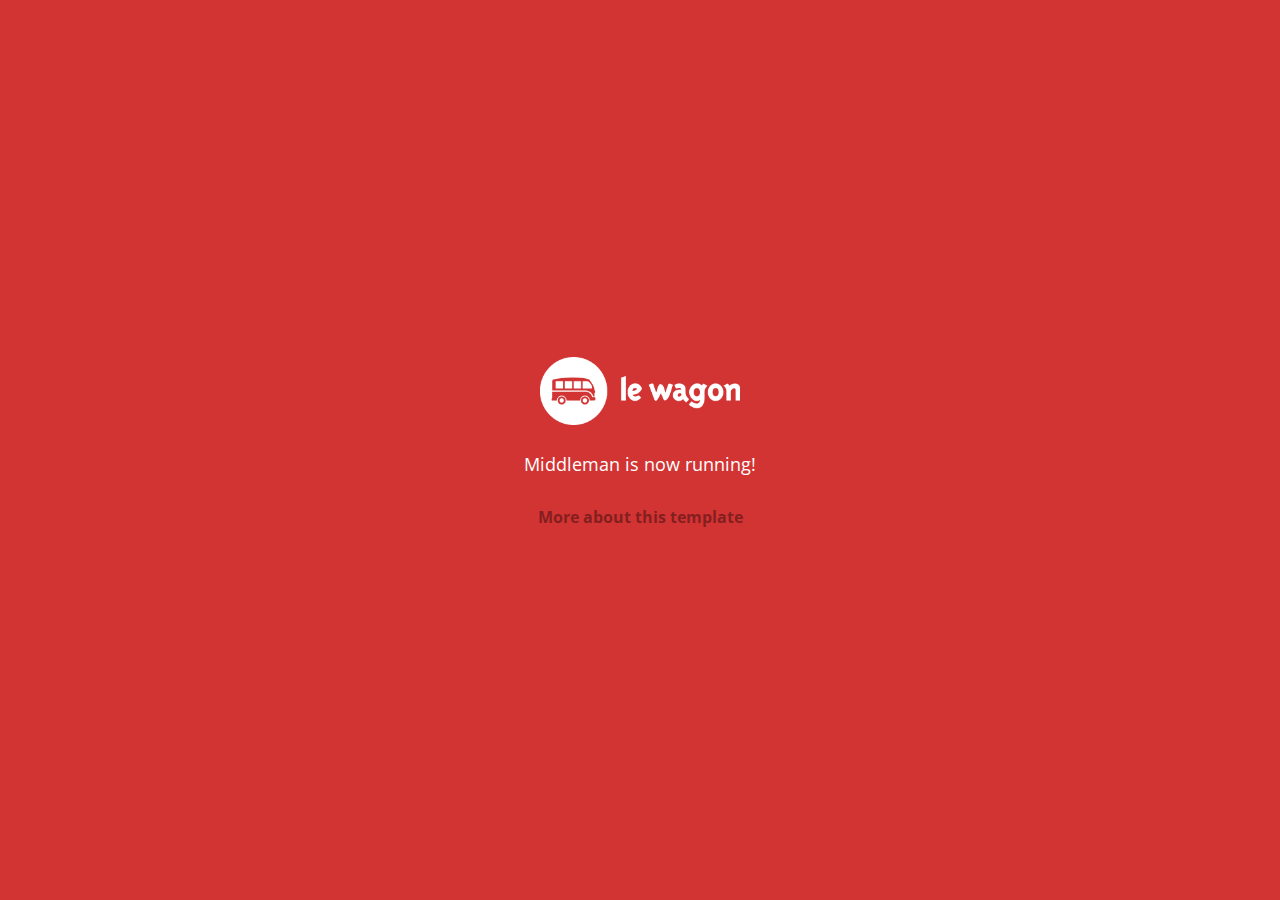
==== index.html @ cb208d18 "Automated commit at 2017-11-13 10:28:38 UTC by middleman-deploy 2.0.0-alpha" ====
<!doctype html>
<html>
  <head>
    <meta charset="utf-8">
    <meta http-equiv="x-ua-compatible" content="ie=edge">
    <meta name="viewport"
          content="width=device-width, initial-scale=1, shrink-to-fit=no">
    <!-- Use the title from a page's frontmatter if it has one -->
    <title>Le Wagon - Middleman</title>
    <link href="stylesheets/application-3c48b980.css" rel="stylesheet" />
    <script src="javascripts/application-93de88c9.js"></script>
    <link href="images/favicon-f15af148.png" rel="icon" type="image/png" />
  </head>
  <body>
    <div id="home">
  <div class="home-content">
    <img src="images/logo-acc9c0ec.png" width="200" alt="Logo" />
    <p>
      Middleman is now running!
    </p>
    <p class="about">
      <a href="about.html">More about this template</a>
    </p>
  </div>
</div>

  </body>
</html>
---- stylesheets/application-3c48b980.css ----
@import url("https://fonts.googleapis.com/css?family=Open+Sans:400,300,700|Raleway:400,100,300,700,500");/*!
 * Bootstrap v3.3.7 (http://getbootstrap.com)
 * Copyright 2011-2016 Twitter, Inc.
 * Licensed under MIT (https://github.com/twbs/bootstrap/blob/master/LICENSE)
 *//*! normalize.css v3.0.3 | MIT License | github.com/necolas/normalize.css */html{font-family:sans-serif;-ms-text-size-adjust:100%;-webkit-text-size-adjust:100%}body{margin:0}article,aside,details,figcaption,figure,footer,header,hgroup,main,menu,nav,section,summary{display:block}audio,canvas,progress,video{display:inline-block;vertical-align:baseline}audio:not([controls]){display:none;height:0}[hidden],template{display:none}a{background-color:transparent}a:active,a:hover{outline:0}abbr[title]{border-bottom:1px dotted}b,strong{font-weight:bold}dfn{font-style:italic}h1{font-size:2em;margin:0.67em 0}mark{background:#ff0;color:#000}small{font-size:80%}sub,sup{font-size:75%;line-height:0;position:relative;vertical-align:baseline}sup{top:-0.5em}sub{bottom:-0.25em}img{border:0}svg:not(:root){overflow:hidden}figure{margin:1em 40px}hr{-webkit-box-sizing:content-box;box-sizing:content-box;height:0}pre{overflow:auto}code,kbd,pre,samp{font-family:monospace, monospace;font-size:1em}button,input,optgroup,select,textarea{color:inherit;font:inherit;margin:0}button{overflow:visible}button,select{text-transform:none}button,html input[type="button"],input[type="reset"],input[type="submit"]{-webkit-appearance:button;cursor:pointer}button[disabled],html input[disabled]{cursor:default}button::-moz-focus-inner,input::-moz-focus-inner{border:0;padding:0}input{line-height:normal}input[type="checkbox"],input[type="radio"]{-webkit-box-sizing:border-box;box-sizing:border-box;padding:0}input[type="number"]::-webkit-inner-spin-button,input[type="number"]::-webkit-outer-spin-button{height:auto}input[type="search"]{-webkit-appearance:textfield;-webkit-box-sizing:content-box;box-sizing:content-box}input[type="search"]::-webkit-search-cancel-button,input[type="search"]::-webkit-search-decoration{-webkit-appearance:none}fieldset{border:1px solid #c0c0c0;margin:0 2px;padding:0.35em 0.625em 0.75em}legend{border:0;padding:0}textarea{overflow:auto}optgroup{font-weight:bold}table{border-collapse:collapse;border-spacing:0}td,th{padding:0}/*! Source: https://github.com/h5bp/html5-boilerplate/blob/master/src/css/main.css */@media print{*,*:before,*:after{background:transparent !important;color:#000 !important;-webkit-box-shadow:none !important;box-shadow:none !important;text-shadow:none !important}a,a:visited{text-decoration:underline}a[href]:after{content:" (" attr(href) ")"}abbr[title]:after{content:" (" attr(title) ")"}a[href^="#"]:after,a[href^="javascript:"]:after{content:""}pre,blockquote{border:1px solid #999;page-break-inside:avoid}thead{display:table-header-group}tr,img{page-break-inside:avoid}img{max-width:100% !important}p,h2,h3{orphans:3;widows:3}h2,h3{page-break-after:avoid}.navbar{display:none}.btn>.caret,.dropup>.btn>.caret{border-top-color:#000 !important}.label{border:1px solid #000}.table{border-collapse:collapse !important}.table td,.table th{background-color:#fff !important}.table-bordered th,.table-bordered td{border:1px solid #ddd !important}}@font-face{font-family:'Glyphicons Halflings';src:url("../assets/bootstrap/glyphicons-halflings-regular-86b6f62b.eot");src:url("../assets/bootstrap/glyphicons-halflings-regular-86b6f62b.eot?#iefix") format("embedded-opentype"),url("../assets/bootstrap/glyphicons-halflings-regular-ca35b697.woff2") format("woff2"),url("../assets/bootstrap/glyphicons-halflings-regular-278e49a8.woff") format("woff"),url("../assets/bootstrap/glyphicons-halflings-regular-44bc1850.ttf") format("truetype"),url("../assets/bootstrap/glyphicons-halflings-regular-de51a849.svg#glyphicons_halflingsregular") format("svg")}.glyphicon{position:relative;top:1px;display:inline-block;font-family:'Glyphicons Halflings';font-style:normal;font-weight:normal;line-height:1;-webkit-font-smoothing:antialiased;-moz-osx-font-smoothing:grayscale}.glyphicon-asterisk:before{content:"\002a"}.glyphicon-plus:before{content:"\002b"}.glyphicon-euro:before,.glyphicon-eur:before{content:"\20ac"}.glyphicon-minus:before{content:"\2212"}.glyphicon-cloud:before{content:"\2601"}.glyphicon-envelope:before{content:"\2709"}.glyphicon-pencil:before{content:"\270f"}.glyphicon-glass:before{content:"\e001"}.glyphicon-music:before{content:"\e002"}.glyphicon-search:before{content:"\e003"}.glyphicon-heart:before{content:"\e005"}.glyphicon-star:before{content:"\e006"}.glyphicon-star-empty:before{content:"\e007"}.glyphicon-user:before{content:"\e008"}.glyphicon-film:before{content:"\e009"}.glyphicon-th-large:before{content:"\e010"}.glyphicon-th:before{content:"\e011"}.glyphicon-th-list:before{content:"\e012"}.glyphicon-ok:before{content:"\e013"}.glyphicon-remove:before{content:"\e014"}.glyphicon-zoom-in:before{content:"\e015"}.glyphicon-zoom-out:before{content:"\e016"}.glyphicon-off:before{content:"\e017"}.glyphicon-signal:before{content:"\e018"}.glyphicon-cog:before{content:"\e019"}.glyphicon-trash:before{content:"\e020"}.glyphicon-home:before{content:"\e021"}.glyphicon-file:before{content:"\e022"}.glyphicon-time:before{content:"\e023"}.glyphicon-road:before{content:"\e024"}.glyphicon-download-alt:before{content:"\e025"}.glyphicon-download:before{content:"\e026"}.glyphicon-upload:before{content:"\e027"}.glyphicon-inbox:before{content:"\e028"}.glyphicon-play-circle:before{content:"\e029"}.glyphicon-repeat:before{content:"\e030"}.glyphicon-refresh:before{content:"\e031"}.glyphicon-list-alt:before{content:"\e032"}.glyphicon-lock:before{content:"\e033"}.glyphicon-flag:before{content:"\e034"}.glyphicon-headphones:before{content:"\e035"}.glyphicon-volume-off:before{content:"\e036"}.glyphicon-volume-down:before{content:"\e037"}.glyphicon-volume-up:before{content:"\e038"}.glyphicon-qrcode:before{content:"\e039"}.glyphicon-barcode:before{content:"\e040"}.glyphicon-tag:before{content:"\e041"}.glyphicon-tags:before{content:"\e042"}.glyphicon-book:before{content:"\e043"}.glyphicon-bookmark:before{content:"\e044"}.glyphicon-print:before{content:"\e045"}.glyphicon-camera:before{content:"\e046"}.glyphicon-font:before{content:"\e047"}.glyphicon-bold:before{content:"\e048"}.glyphicon-italic:before{content:"\e049"}.glyphicon-text-height:before{content:"\e050"}.glyphicon-text-width:before{content:"\e051"}.glyphicon-align-left:before{content:"\e052"}.glyphicon-align-center:before{content:"\e053"}.glyphicon-align-right:before{content:"\e054"}.glyphicon-align-justify:before{content:"\e055"}.glyphicon-list:before{content:"\e056"}.glyphicon-indent-left:before{content:"\e057"}.glyphicon-indent-right:before{content:"\e058"}.glyphicon-facetime-video:before{content:"\e059"}.glyphicon-picture:before{content:"\e060"}.glyphicon-map-marker:before{content:"\e062"}.glyphicon-adjust:before{content:"\e063"}.glyphicon-tint:before{content:"\e064"}.glyphicon-edit:before{content:"\e065"}.glyphicon-share:before{content:"\e066"}.glyphicon-check:before{content:"\e067"}.glyphicon-move:before{content:"\e068"}.glyphicon-step-backward:before{content:"\e069"}.glyphicon-fast-backward:before{content:"\e070"}.glyphicon-backward:before{content:"\e071"}.glyphicon-play:before{content:"\e072"}.glyphicon-pause:before{content:"\e073"}.glyphicon-stop:before{content:"\e074"}.glyphicon-forward:before{content:"\e075"}.glyphicon-fast-forward:before{content:"\e076"}.glyphicon-step-forward:before{content:"\e077"}.glyphicon-eject:before{content:"\e078"}.glyphicon-chevron-left:before{content:"\e079"}.glyphicon-chevron-right:before{content:"\e080"}.glyphicon-plus-sign:before{content:"\e081"}.glyphicon-minus-sign:before{content:"\e082"}.glyphicon-remove-sign:before{content:"\e083"}.glyphicon-ok-sign:before{content:"\e084"}.glyphicon-question-sign:before{content:"\e085"}.glyphicon-info-sign:before{content:"\e086"}.glyphicon-screenshot:before{content:"\e087"}.glyphicon-remove-circle:before{content:"\e088"}.glyphicon-ok-circle:before{content:"\e089"}.glyphicon-ban-circle:before{content:"\e090"}.glyphicon-arrow-left:before{content:"\e091"}.glyphicon-arrow-right:before{content:"\e092"}.glyphicon-arrow-up:before{content:"\e093"}.glyphicon-arrow-down:before{content:"\e094"}.glyphicon-share-alt:before{content:"\e095"}.glyphicon-resize-full:before{content:"\e096"}.glyphicon-resize-small:before{content:"\e097"}.glyphicon-exclamation-sign:before{content:"\e101"}.glyphicon-gift:before{content:"\e102"}.glyphicon-leaf:before{content:"\e103"}.glyphicon-fire:before{content:"\e104"}.glyphicon-eye-open:before{content:"\e105"}.glyphicon-eye-close:before{content:"\e106"}.glyphicon-warning-sign:before{content:"\e107"}.glyphicon-plane:before{content:"\e108"}.glyphicon-calendar:before{content:"\e109"}.glyphicon-random:before{content:"\e110"}.glyphicon-comment:before{content:"\e111"}.glyphicon-magnet:before{content:"\e112"}.glyphicon-chevron-up:before{content:"\e113"}.glyphicon-chevron-down:before{content:"\e114"}.glyphicon-retweet:before{content:"\e115"}.glyphicon-shopping-cart:before{content:"\e116"}.glyphicon-folder-close:before{content:"\e117"}.glyphicon-folder-open:before{content:"\e118"}.glyphicon-resize-vertical:before{content:"\e119"}.glyphicon-resize-horizontal:before{content:"\e120"}.glyphicon-hdd:before{content:"\e121"}.glyphicon-bullhorn:before{content:"\e122"}.glyphicon-bell:before{content:"\e123"}.glyphicon-certificate:before{content:"\e124"}.glyphicon-thumbs-up:before{content:"\e125"}.glyphicon-thumbs-down:before{content:"\e126"}.glyphicon-hand-right:before{content:"\e127"}.glyphicon-hand-left:before{content:"\e128"}.glyphicon-hand-up:before{content:"\e129"}.glyphicon-hand-down:before{content:"\e130"}.glyphicon-circle-arrow-right:before{content:"\e131"}.glyphicon-circle-arrow-left:before{content:"\e132"}.glyphicon-circle-arrow-up:before{content:"\e133"}.glyphicon-circle-arrow-down:before{content:"\e134"}.glyphicon-globe:before{content:"\e135"}.glyphicon-wrench:before{content:"\e136"}.glyphicon-tasks:before{content:"\e137"}.glyphicon-filter:before{content:"\e138"}.glyphicon-briefcase:before{content:"\e139"}.glyphicon-fullscreen:before{content:"\e140"}.glyphicon-dashboard:before{content:"\e141"}.glyphicon-paperclip:before{content:"\e142"}.glyphicon-heart-empty:before{content:"\e143"}.glyphicon-link:before{content:"\e144"}.glyphicon-phone:before{content:"\e145"}.glyphicon-pushpin:before{content:"\e146"}.glyphicon-usd:before{content:"\e148"}.glyphicon-gbp:before{content:"\e149"}.glyphicon-sort:before{content:"\e150"}.glyphicon-sort-by-alphabet:before{content:"\e151"}.glyphicon-sort-by-alphabet-alt:before{content:"\e152"}.glyphicon-sort-by-order:before{content:"\e153"}.glyphicon-sort-by-order-alt:before{content:"\e154"}.glyphicon-sort-by-attributes:before{content:"\e155"}.glyphicon-sort-by-attributes-alt:before{content:"\e156"}.glyphicon-unchecked:before{content:"\e157"}.glyphicon-expand:before{content:"\e158"}.glyphicon-collapse-down:before{content:"\e159"}.glyphicon-collapse-up:before{content:"\e160"}.glyphicon-log-in:before{content:"\e161"}.glyphicon-flash:before{content:"\e162"}.glyphicon-log-out:before{content:"\e163"}.glyphicon-new-window:before{content:"\e164"}.glyphicon-record:before{content:"\e165"}.glyphicon-save:before{content:"\e166"}.glyphicon-open:before{content:"\e167"}.glyphicon-saved:before{content:"\e168"}.glyphicon-import:before{content:"\e169"}.glyphicon-export:before{content:"\e170"}.glyphicon-send:before{content:"\e171"}.glyphicon-floppy-disk:before{content:"\e172"}.glyphicon-floppy-saved:before{content:"\e173"}.glyphicon-floppy-remove:before{content:"\e174"}.glyphicon-floppy-save:before{content:"\e175"}.glyphicon-floppy-open:before{content:"\e176"}.glyphicon-credit-card:before{content:"\e177"}.glyphicon-transfer:before{content:"\e178"}.glyphicon-cutlery:before{content:"\e179"}.glyphicon-header:before{content:"\e180"}.glyphicon-compressed:before{content:"\e181"}.glyphicon-earphone:before{content:"\e182"}.glyphicon-phone-alt:before{content:"\e183"}.glyphicon-tower:before{content:"\e184"}.glyphicon-stats:before{content:"\e185"}.glyphicon-sd-video:before{content:"\e186"}.glyphicon-hd-video:before{content:"\e187"}.glyphicon-subtitles:before{content:"\e188"}.glyphicon-sound-stereo:before{content:"\e189"}.glyphicon-sound-dolby:before{content:"\e190"}.glyphicon-sound-5-1:before{content:"\e191"}.glyphicon-sound-6-1:before{content:"\e192"}.glyphicon-sound-7-1:before{content:"\e193"}.glyphicon-copyright-mark:before{content:"\e194"}.glyphicon-registration-mark:before{content:"\e195"}.glyphicon-cloud-download:before{content:"\e197"}.glyphicon-cloud-upload:before{content:"\e198"}.glyphicon-tree-conifer:before{content:"\e199"}.glyphicon-tree-deciduous:before{content:"\e200"}.glyphicon-cd:before{content:"\e201"}.glyphicon-save-file:before{content:"\e202"}.glyphicon-open-file:before{content:"\e203"}.glyphicon-level-up:before{content:"\e204"}.glyphicon-copy:before{content:"\e205"}.glyphicon-paste:before{content:"\e206"}.glyphicon-alert:before{content:"\e209"}.glyphicon-equalizer:before{content:"\e210"}.glyphicon-king:before{content:"\e211"}.glyphicon-queen:before{content:"\e212"}.glyphicon-pawn:before{content:"\e213"}.glyphicon-bishop:before{content:"\e214"}.glyphicon-knight:before{content:"\e215"}.glyphicon-baby-formula:before{content:"\e216"}.glyphicon-tent:before{content:"\26fa"}.glyphicon-blackboard:before{content:"\e218"}.glyphicon-bed:before{content:"\e219"}.glyphicon-apple:before{content:"\f8ff"}.glyphicon-erase:before{content:"\e221"}.glyphicon-hourglass:before{content:"\231b"}.glyphicon-lamp:before{content:"\e223"}.glyphicon-duplicate:before{content:"\e224"}.glyphicon-piggy-bank:before{content:"\e225"}.glyphicon-scissors:before{content:"\e226"}.glyphicon-bitcoin:before{content:"\e227"}.glyphicon-btc:before{content:"\e227"}.glyphicon-xbt:before{content:"\e227"}.glyphicon-yen:before{content:"\00a5"}.glyphicon-jpy:before{content:"\00a5"}.glyphicon-ruble:before{content:"\20bd"}.glyphicon-rub:before{content:"\20bd"}.glyphicon-scale:before{content:"\e230"}.glyphicon-ice-lolly:before{content:"\e231"}.glyphicon-ice-lolly-tasted:before{content:"\e232"}.glyphicon-education:before{content:"\e233"}.glyphicon-option-horizontal:before{content:"\e234"}.glyphicon-option-vertical:before{content:"\e235"}.glyphicon-menu-hamburger:before{content:"\e236"}.glyphicon-modal-window:before{content:"\e237"}.glyphicon-oil:before{content:"\e238"}.glyphicon-grain:before{content:"\e239"}.glyphicon-sunglasses:before{content:"\e240"}.glyphicon-text-size:before{content:"\e241"}.glyphicon-text-color:before{content:"\e242"}.glyphicon-text-background:before{content:"\e243"}.glyphicon-object-align-top:before{content:"\e244"}.glyphicon-object-align-bottom:before{content:"\e245"}.glyphicon-object-align-horizontal:before{content:"\e246"}.glyphicon-object-align-left:before{content:"\e247"}.glyphicon-object-align-vertical:before{content:"\e248"}.glyphicon-object-align-right:before{content:"\e249"}.glyphicon-triangle-right:before{content:"\e250"}.glyphicon-triangle-left:before{content:"\e251"}.glyphicon-triangle-bottom:before{content:"\e252"}.glyphicon-triangle-top:before{content:"\e253"}.glyphicon-console:before{content:"\e254"}.glyphicon-superscript:before{content:"\e255"}.glyphicon-subscript:before{content:"\e256"}.glyphicon-menu-left:before{content:"\e257"}.glyphicon-menu-right:before{content:"\e258"}.glyphicon-menu-down:before{content:"\e259"}.glyphicon-menu-up:before{content:"\e260"}*{-webkit-box-sizing:border-box;box-sizing:border-box}*:before,*:after{-webkit-box-sizing:border-box;box-sizing:border-box}html{font-size:10px;-webkit-tap-highlight-color:transparent}body{font-family:"Open Sans", "Helvetica", "sans-serif";font-size:18px;line-height:1.42857143;color:#333333;background-color:#F4F4F4}input,button,select,textarea{font-family:inherit;font-size:inherit;line-height:inherit}a{color:#469AE0;text-decoration:none}a:hover,a:focus{color:#1f74ba;text-decoration:underline}a:focus{outline:5px auto -webkit-focus-ring-color;outline-offset:-2px}figure{margin:0}img{vertical-align:middle}.img-responsive{display:block;max-width:100%;height:auto}.img-rounded{border-radius:2px}.img-thumbnail{padding:4px;line-height:1.42857143;background-color:#F4F4F4;border:1px solid #ddd;border-radius:2px;-webkit-transition:all 0.2s ease-in-out;transition:all 0.2s ease-in-out;display:inline-block;max-width:100%;height:auto}.img-circle{border-radius:50%}hr{margin-top:25px;margin-bottom:25px;border:0;border-top:1px solid #eeeeee}.sr-only{position:absolute;width:1px;height:1px;margin:-1px;padding:0;overflow:hidden;clip:rect(0, 0, 0, 0);border:0}.sr-only-focusable:active,.sr-only-focusable:focus{position:static;width:auto;height:auto;margin:0;overflow:visible;clip:auto}[role="button"]{cursor:pointer}h1,h2,h3,h4,h5,h6,.h1,.h2,.h3,.h4,.h5,.h6{font-family:"Raleway", "Helvetica", "sans-serif";font-weight:500;line-height:1.1;color:inherit}h1 small,h1 .small,h2 small,h2 .small,h3 small,h3 .small,h4 small,h4 .small,h5 small,h5 .small,h6 small,h6 .small,.h1 small,.h1 .small,.h2 small,.h2 .small,.h3 small,.h3 .small,.h4 small,.h4 .small,.h5 small,.h5 .small,.h6 small,.h6 .small{font-weight:normal;line-height:1;color:#777777}h1,.h1,h2,.h2,h3,.h3{margin-top:25px;margin-bottom:12.5px}h1 small,h1 .small,.h1 small,.h1 .small,h2 small,h2 .small,.h2 small,.h2 .small,h3 small,h3 .small,.h3 small,.h3 .small{font-size:65%}h4,.h4,h5,.h5,h6,.h6{margin-top:12.5px;margin-bottom:12.5px}h4 small,h4 .small,.h4 small,.h4 .small,h5 small,h5 .small,.h5 small,.h5 .small,h6 small,h6 .small,.h6 small,.h6 .small{font-size:75%}h1,.h1{font-size:46px}h2,.h2{font-size:38px}h3,.h3{font-size:31px}h4,.h4{font-size:23px}h5,.h5{font-size:18px}h6,.h6{font-size:16px}p{margin:0 0 12.5px}.lead{margin-bottom:25px;font-size:20px;font-weight:300;line-height:1.4}@media (min-width: 768px){.lead{font-size:27px}}small,.small{font-size:88%}mark,.mark{background-color:#fcf8e3;padding:.2em}.text-left{text-align:left}.text-right{text-align:right}.text-center{text-align:center}.text-justify{text-align:justify}.text-nowrap{white-space:nowrap}.text-lowercase{text-transform:lowercase}.text-uppercase,.initialism{text-transform:uppercase}.text-capitalize{text-transform:capitalize}.text-muted{color:#777777}.text-primary{color:#469AE0}a.text-primary:hover,a.text-primary:focus{color:#2381d0}.text-success{color:#3c763d}a.text-success:hover,a.text-success:focus{color:#2b542c}.text-info{color:#31708f}a.text-info:hover,a.text-info:focus{color:#245269}.text-warning{color:#8a6d3b}a.text-warning:hover,a.text-warning:focus{color:#66512c}.text-danger{color:#a94442}a.text-danger:hover,a.text-danger:focus{color:#843534}.bg-primary{color:#fff}.bg-primary{background-color:#469AE0}a.bg-primary:hover,a.bg-primary:focus{background-color:#2381d0}.bg-success{background-color:#dff0d8}a.bg-success:hover,a.bg-success:focus{background-color:#c1e2b3}.bg-info{background-color:#d9edf7}a.bg-info:hover,a.bg-info:focus{background-color:#afd9ee}.bg-warning{background-color:#fcf8e3}a.bg-warning:hover,a.bg-warning:focus{background-color:#f7ecb5}.bg-danger{background-color:#f2dede}a.bg-danger:hover,a.bg-danger:focus{background-color:#e4b9b9}.page-header{padding-bottom:11.5px;margin:50px 0 25px;border-bottom:1px solid #eeeeee}ul,ol{margin-top:0;margin-bottom:12.5px}ul ul,ul ol,ol ul,ol ol{margin-bottom:0}.list-unstyled{padding-left:0;list-style:none}.list-inline{padding-left:0;list-style:none;margin-left:-5px}.list-inline>li{display:inline-block;padding-left:5px;padding-right:5px}dl{margin-top:0;margin-bottom:25px}dt,dd{line-height:1.42857143}dt{font-weight:bold}dd{margin-left:0}.dl-horizontal dd:before,.dl-horizontal dd:after{content:" ";display:table}.dl-horizontal dd:after{clear:both}@media (min-width: 768px){.dl-horizontal dt{float:left;width:160px;clear:left;text-align:right;overflow:hidden;text-overflow:ellipsis;white-space:nowrap}.dl-horizontal dd{margin-left:180px}}abbr[title],abbr[data-original-title]{cursor:help;border-bottom:1px dotted #777777}.initialism{font-size:90%}blockquote{padding:12.5px 25px;margin:0 0 25px;font-size:22.5px;border-left:5px solid #eeeeee}blockquote p:last-child,blockquote ul:last-child,blockquote ol:last-child{margin-bottom:0}blockquote footer,blockquote small,blockquote .small{display:block;font-size:80%;line-height:1.42857143;color:#777777}blockquote footer:before,blockquote small:before,blockquote .small:before{content:'\2014 \00A0'}.blockquote-reverse,blockquote.pull-right{padding-right:15px;padding-left:0;border-right:5px solid #eeeeee;border-left:0;text-align:right}.blockquote-reverse footer:before,.blockquote-reverse small:before,.blockquote-reverse .small:before,blockquote.pull-right footer:before,blockquote.pull-right small:before,blockquote.pull-right .small:before{content:''}.blockquote-reverse footer:after,.blockquote-reverse small:after,.blockquote-reverse .small:after,blockquote.pull-right footer:after,blockquote.pull-right small:after,blockquote.pull-right .small:after{content:'\00A0 \2014'}address{margin-bottom:25px;font-style:normal;line-height:1.42857143}code,kbd,pre,samp{font-family:Menlo, Monaco, Consolas, "Courier New", monospace}code{padding:2px 4px;font-size:90%;color:#c7254e;background-color:#f9f2f4;border-radius:2px}kbd{padding:2px 4px;font-size:90%;color:#fff;background-color:#333;border-radius:2px;-webkit-box-shadow:inset 0 -1px 0 rgba(0,0,0,0.25);box-shadow:inset 0 -1px 0 rgba(0,0,0,0.25)}kbd kbd{padding:0;font-size:100%;font-weight:bold;-webkit-box-shadow:none;box-shadow:none}pre{display:block;padding:12px;margin:0 0 12.5px;font-size:17px;line-height:1.42857143;word-break:break-all;word-wrap:break-word;color:#333333;background-color:#f5f5f5;border:1px solid #ccc;border-radius:2px}pre code{padding:0;font-size:inherit;color:inherit;white-space:pre-wrap;background-color:transparent;border-radius:0}.pre-scrollable{max-height:340px;overflow-y:scroll}.container{margin-right:auto;margin-left:auto;padding-left:15px;padding-right:15px}.container:before,.container:after{content:" ";display:table}.container:after{clear:both}@media (min-width: 768px){.container{width:750px}}@media (min-width: 992px){.container{width:970px}}@media (min-width: 1200px){.container{width:1170px}}.container-fluid{margin-right:auto;margin-left:auto;padding-left:15px;padding-right:15px}.container-fluid:before,.container-fluid:after{content:" ";display:table}.container-fluid:after{clear:both}.row{margin-left:-15px;margin-right:-15px}.row:before,.row:after{content:" ";display:table}.row:after{clear:both}.col-xs-1,.col-sm-1,.col-md-1,.col-lg-1,.col-xs-2,.col-sm-2,.col-md-2,.col-lg-2,.col-xs-3,.col-sm-3,.col-md-3,.col-lg-3,.col-xs-4,.col-sm-4,.col-md-4,.col-lg-4,.col-xs-5,.col-sm-5,.col-md-5,.col-lg-5,.col-xs-6,.col-sm-6,.col-md-6,.col-lg-6,.col-xs-7,.col-sm-7,.col-md-7,.col-lg-7,.col-xs-8,.col-sm-8,.col-md-8,.col-lg-8,.col-xs-9,.col-sm-9,.col-md-9,.col-lg-9,.col-xs-10,.col-sm-10,.col-md-10,.col-lg-10,.col-xs-11,.col-sm-11,.col-md-11,.col-lg-11,.col-xs-12,.col-sm-12,.col-md-12,.col-lg-12{position:relative;min-height:1px;padding-left:15px;padding-right:15px}.col-xs-1,.col-xs-2,.col-xs-3,.col-xs-4,.col-xs-5,.col-xs-6,.col-xs-7,.col-xs-8,.col-xs-9,.col-xs-10,.col-xs-11,.col-xs-12{float:left}.col-xs-1{width:8.33333333%}.col-xs-2{width:16.66666667%}.col-xs-3{width:25%}.col-xs-4{width:33.33333333%}.col-xs-5{width:41.66666667%}.col-xs-6{width:50%}.col-xs-7{width:58.33333333%}.col-xs-8{width:66.66666667%}.col-xs-9{width:75%}.col-xs-10{width:83.33333333%}.col-xs-11{width:91.66666667%}.col-xs-12{width:100%}.col-xs-pull-0{right:auto}.col-xs-pull-1{right:8.33333333%}.col-xs-pull-2{right:16.66666667%}.col-xs-pull-3{right:25%}.col-xs-pull-4{right:33.33333333%}.col-xs-pull-5{right:41.66666667%}.col-xs-pull-6{right:50%}.col-xs-pull-7{right:58.33333333%}.col-xs-pull-8{right:66.66666667%}.col-xs-pull-9{right:75%}.col-xs-pull-10{right:83.33333333%}.col-xs-pull-11{right:91.66666667%}.col-xs-pull-12{right:100%}.col-xs-push-0{left:auto}.col-xs-push-1{left:8.33333333%}.col-xs-push-2{left:16.66666667%}.col-xs-push-3{left:25%}.col-xs-push-4{left:33.33333333%}.col-xs-push-5{left:41.66666667%}.col-xs-push-6{left:50%}.col-xs-push-7{left:58.33333333%}.col-xs-push-8{left:66.66666667%}.col-xs-push-9{left:75%}.col-xs-push-10{left:83.33333333%}.col-xs-push-11{left:91.66666667%}.col-xs-push-12{left:100%}.col-xs-offset-0{margin-left:0%}.col-xs-offset-1{margin-left:8.33333333%}.col-xs-offset-2{margin-left:16.66666667%}.col-xs-offset-3{margin-left:25%}.col-xs-offset-4{margin-left:33.33333333%}.col-xs-offset-5{margin-left:41.66666667%}.col-xs-offset-6{margin-left:50%}.col-xs-offset-7{margin-left:58.33333333%}.col-xs-offset-8{margin-left:66.66666667%}.col-xs-offset-9{margin-left:75%}.col-xs-offset-10{margin-left:83.33333333%}.col-xs-offset-11{margin-left:91.66666667%}.col-xs-offset-12{margin-left:100%}@media (min-width: 768px){.col-sm-1,.col-sm-2,.col-sm-3,.col-sm-4,.col-sm-5,.col-sm-6,.col-sm-7,.col-sm-8,.col-sm-9,.col-sm-10,.col-sm-11,.col-sm-12{float:left}.col-sm-1{width:8.33333333%}.col-sm-2{width:16.66666667%}.col-sm-3{width:25%}.col-sm-4{width:33.33333333%}.col-sm-5{width:41.66666667%}.col-sm-6{width:50%}.col-sm-7{width:58.33333333%}.col-sm-8{width:66.66666667%}.col-sm-9{width:75%}.col-sm-10{width:83.33333333%}.col-sm-11{width:91.66666667%}.col-sm-12{width:100%}.col-sm-pull-0{right:auto}.col-sm-pull-1{right:8.33333333%}.col-sm-pull-2{right:16.66666667%}.col-sm-pull-3{right:25%}.col-sm-pull-4{right:33.33333333%}.col-sm-pull-5{right:41.66666667%}.col-sm-pull-6{right:50%}.col-sm-pull-7{right:58.33333333%}.col-sm-pull-8{right:66.66666667%}.col-sm-pull-9{right:75%}.col-sm-pull-10{right:83.33333333%}.col-sm-pull-11{right:91.66666667%}.col-sm-pull-12{right:100%}.col-sm-push-0{left:auto}.col-sm-push-1{left:8.33333333%}.col-sm-push-2{left:16.66666667%}.col-sm-push-3{left:25%}.col-sm-push-4{left:33.33333333%}.col-sm-push-5{left:41.66666667%}.col-sm-push-6{left:50%}.col-sm-push-7{left:58.33333333%}.col-sm-push-8{left:66.66666667%}.col-sm-push-9{left:75%}.col-sm-push-10{left:83.33333333%}.col-sm-push-11{left:91.66666667%}.col-sm-push-12{left:100%}.col-sm-offset-0{margin-left:0%}.col-sm-offset-1{margin-left:8.33333333%}.col-sm-offset-2{margin-left:16.66666667%}.col-sm-offset-3{margin-left:25%}.col-sm-offset-4{margin-left:33.33333333%}.col-sm-offset-5{margin-left:41.66666667%}.col-sm-offset-6{margin-left:50%}.col-sm-offset-7{margin-left:58.33333333%}.col-sm-offset-8{margin-left:66.66666667%}.col-sm-offset-9{margin-left:75%}.col-sm-offset-10{margin-left:83.33333333%}.col-sm-offset-11{margin-left:91.66666667%}.col-sm-offset-12{margin-left:100%}}@media (min-width: 992px){.col-md-1,.col-md-2,.col-md-3,.col-md-4,.col-md-5,.col-md-6,.col-md-7,.col-md-8,.col-md-9,.col-md-10,.col-md-11,.col-md-12{float:left}.col-md-1{width:8.33333333%}.col-md-2{width:16.66666667%}.col-md-3{width:25%}.col-md-4{width:33.33333333%}.col-md-5{width:41.66666667%}.col-md-6{width:50%}.col-md-7{width:58.33333333%}.col-md-8{width:66.66666667%}.col-md-9{width:75%}.col-md-10{width:83.33333333%}.col-md-11{width:91.66666667%}.col-md-12{width:100%}.col-md-pull-0{right:auto}.col-md-pull-1{right:8.33333333%}.col-md-pull-2{right:16.66666667%}.col-md-pull-3{right:25%}.col-md-pull-4{right:33.33333333%}.col-md-pull-5{right:41.66666667%}.col-md-pull-6{right:50%}.col-md-pull-7{right:58.33333333%}.col-md-pull-8{right:66.66666667%}.col-md-pull-9{right:75%}.col-md-pull-10{right:83.33333333%}.col-md-pull-11{right:91.66666667%}.col-md-pull-12{right:100%}.col-md-push-0{left:auto}.col-md-push-1{left:8.33333333%}.col-md-push-2{left:16.66666667%}.col-md-push-3{left:25%}.col-md-push-4{left:33.33333333%}.col-md-push-5{left:41.66666667%}.col-md-push-6{left:50%}.col-md-push-7{left:58.33333333%}.col-md-push-8{left:66.66666667%}.col-md-push-9{left:75%}.col-md-push-10{left:83.33333333%}.col-md-push-11{left:91.66666667%}.col-md-push-12{left:100%}.col-md-offset-0{margin-left:0%}.col-md-offset-1{margin-left:8.33333333%}.col-md-offset-2{margin-left:16.66666667%}.col-md-offset-3{margin-left:25%}.col-md-offset-4{margin-left:33.33333333%}.col-md-offset-5{margin-left:41.66666667%}.col-md-offset-6{margin-left:50%}.col-md-offset-7{margin-left:58.33333333%}.col-md-offset-8{margin-left:66.66666667%}.col-md-offset-9{margin-left:75%}.col-md-offset-10{margin-left:83.33333333%}.col-md-offset-11{margin-left:91.66666667%}.col-md-offset-12{margin-left:100%}}@media (min-width: 1200px){.col-lg-1,.col-lg-2,.col-lg-3,.col-lg-4,.col-lg-5,.col-lg-6,.col-lg-7,.col-lg-8,.col-lg-9,.col-lg-10,.col-lg-11,.col-lg-12{float:left}.col-lg-1{width:8.33333333%}.col-lg-2{width:16.66666667%}.col-lg-3{width:25%}.col-lg-4{width:33.33333333%}.col-lg-5{width:41.66666667%}.col-lg-6{width:50%}.col-lg-7{width:58.33333333%}.col-lg-8{width:66.66666667%}.col-lg-9{width:75%}.col-lg-10{width:83.33333333%}.col-lg-11{width:91.66666667%}.col-lg-12{width:100%}.col-lg-pull-0{right:auto}.col-lg-pull-1{right:8.33333333%}.col-lg-pull-2{right:16.66666667%}.col-lg-pull-3{right:25%}.col-lg-pull-4{right:33.33333333%}.col-lg-pull-5{right:41.66666667%}.col-lg-pull-6{right:50%}.col-lg-pull-7{right:58.33333333%}.col-lg-pull-8{right:66.66666667%}.col-lg-pull-9{right:75%}.col-lg-pull-10{right:83.33333333%}.col-lg-pull-11{right:91.66666667%}.col-lg-pull-12{right:100%}.col-lg-push-0{left:auto}.col-lg-push-1{left:8.33333333%}.col-lg-push-2{left:16.66666667%}.col-lg-push-3{left:25%}.col-lg-push-4{left:33.33333333%}.col-lg-push-5{left:41.66666667%}.col-lg-push-6{left:50%}.col-lg-push-7{left:58.33333333%}.col-lg-push-8{left:66.66666667%}.col-lg-push-9{left:75%}.col-lg-push-10{left:83.33333333%}.col-lg-push-11{left:91.66666667%}.col-lg-push-12{left:100%}.col-lg-offset-0{margin-left:0%}.col-lg-offset-1{margin-left:8.33333333%}.col-lg-offset-2{margin-left:16.66666667%}.col-lg-offset-3{margin-left:25%}.col-lg-offset-4{margin-left:33.33333333%}.col-lg-offset-5{margin-left:41.66666667%}.col-lg-offset-6{margin-left:50%}.col-lg-offset-7{margin-left:58.33333333%}.col-lg-offset-8{margin-left:66.66666667%}.col-lg-offset-9{margin-left:75%}.col-lg-offset-10{margin-left:83.33333333%}.col-lg-offset-11{margin-left:91.66666667%}.col-lg-offset-12{margin-left:100%}}table{background-color:transparent}caption{padding-top:8px;padding-bottom:8px;color:#777777;text-align:left}th{text-align:left}.table{width:100%;max-width:100%;margin-bottom:25px}.table>thead>tr>th,.table>thead>tr>td,.table>tbody>tr>th,.table>tbody>tr>td,.table>tfoot>tr>th,.table>tfoot>tr>td{padding:8px;line-height:1.42857143;vertical-align:top;border-top:1px solid #ddd}.table>thead>tr>th{vertical-align:bottom;border-bottom:2px solid #ddd}.table>caption+thead>tr:first-child>th,.table>caption+thead>tr:first-child>td,.table>colgroup+thead>tr:first-child>th,.table>colgroup+thead>tr:first-child>td,.table>thead:first-child>tr:first-child>th,.table>thead:first-child>tr:first-child>td{border-top:0}.table>tbody+tbody{border-top:2px solid #ddd}.table .table{background-color:#F4F4F4}.table-condensed>thead>tr>th,.table-condensed>thead>tr>td,.table-condensed>tbody>tr>th,.table-condensed>tbody>tr>td,.table-condensed>tfoot>tr>th,.table-condensed>tfoot>tr>td{padding:5px}.table-bordered{border:1px solid #ddd}.table-bordered>thead>tr>th,.table-bordered>thead>tr>td,.table-bordered>tbody>tr>th,.table-bordered>tbody>tr>td,.table-bordered>tfoot>tr>th,.table-bordered>tfoot>tr>td{border:1px solid #ddd}.table-bordered>thead>tr>th,.table-bordered>thead>tr>td{border-bottom-width:2px}.table-striped>tbody>tr:nth-of-type(odd){background-color:#f9f9f9}.table-hover>tbody>tr:hover{background-color:#f5f5f5}table col[class*="col-"]{position:static;float:none;display:table-column}table td[class*="col-"],table th[class*="col-"]{position:static;float:none;display:table-cell}.table>thead>tr>td.active,.table>thead>tr>th.active,.table>thead>tr.active>td,.table>thead>tr.active>th,.table>tbody>tr>td.active,.table>tbody>tr>th.active,.table>tbody>tr.active>td,.table>tbody>tr.active>th,.table>tfoot>tr>td.active,.table>tfoot>tr>th.active,.table>tfoot>tr.active>td,.table>tfoot>tr.active>th{background-color:#f5f5f5}.table-hover>tbody>tr>td.active:hover,.table-hover>tbody>tr>th.active:hover,.table-hover>tbody>tr.active:hover>td,.table-hover>tbody>tr:hover>.active,.table-hover>tbody>tr.active:hover>th{background-color:#e8e8e8}.table>thead>tr>td.success,.table>thead>tr>th.success,.table>thead>tr.success>td,.table>thead>tr.success>th,.table>tbody>tr>td.success,.table>tbody>tr>th.success,.table>tbody>tr.success>td,.table>tbody>tr.success>th,.table>tfoot>tr>td.success,.table>tfoot>tr>th.success,.table>tfoot>tr.success>td,.table>tfoot>tr.success>th{background-color:#dff0d8}.table-hover>tbody>tr>td.success:hover,.table-hover>tbody>tr>th.success:hover,.table-hover>tbody>tr.success:hover>td,.table-hover>tbody>tr:hover>.success,.table-hover>tbody>tr.success:hover>th{background-color:#d0e9c6}.table>thead>tr>td.info,.table>thead>tr>th.info,.table>thead>tr.info>td,.table>thead>tr.info>th,.table>tbody>tr>td.info,.table>tbody>tr>th.info,.table>tbody>tr.info>td,.table>tbody>tr.info>th,.table>tfoot>tr>td.info,.table>tfoot>tr>th.info,.table>tfoot>tr.info>td,.table>tfoot>tr.info>th{background-color:#d9edf7}.table-hover>tbody>tr>td.info:hover,.table-hover>tbody>tr>th.info:hover,.table-hover>tbody>tr.info:hover>td,.table-hover>tbody>tr:hover>.info,.table-hover>tbody>tr.info:hover>th{background-color:#c4e3f3}.table>thead>tr>td.warning,.table>thead>tr>th.warning,.table>thead>tr.warning>td,.table>thead>tr.warning>th,.table>tbody>tr>td.warning,.table>tbody>tr>th.warning,.table>tbody>tr.warning>td,.table>tbody>tr.warning>th,.table>tfoot>tr>td.warning,.table>tfoot>tr>th.warning,.table>tfoot>tr.warning>td,.table>tfoot>tr.warning>th{background-color:#fcf8e3}.table-hover>tbody>tr>td.warning:hover,.table-hover>tbody>tr>th.warning:hover,.table-hover>tbody>tr.warning:hover>td,.table-hover>tbody>tr:hover>.warning,.table-hover>tbody>tr.warning:hover>th{background-color:#faf2cc}.table>thead>tr>td.danger,.table>thead>tr>th.danger,.table>thead>tr.danger>td,.table>thead>tr.danger>th,.table>tbody>tr>td.danger,.table>tbody>tr>th.danger,.table>tbody>tr.danger>td,.table>tbody>tr.danger>th,.table>tfoot>tr>td.danger,.table>tfoot>tr>th.danger,.table>tfoot>tr.danger>td,.table>tfoot>tr.danger>th{background-color:#f2dede}.table-hover>tbody>tr>td.danger:hover,.table-hover>tbody>tr>th.danger:hover,.table-hover>tbody>tr.danger:hover>td,.table-hover>tbody>tr:hover>.danger,.table-hover>tbody>tr.danger:hover>th{background-color:#ebcccc}.table-responsive{overflow-x:auto;min-height:0.01%}@media screen and (max-width: 767px){.table-responsive{width:100%;margin-bottom:18.75px;overflow-y:hidden;-ms-overflow-style:-ms-autohiding-scrollbar;border:1px solid #ddd}.table-responsive>.table{margin-bottom:0}.table-responsive>.table>thead>tr>th,.table-responsive>.table>thead>tr>td,.table-responsive>.table>tbody>tr>th,.table-responsive>.table>tbody>tr>td,.table-responsive>.table>tfoot>tr>th,.table-responsive>.table>tfoot>tr>td{white-space:nowrap}.table-responsive>.table-bordered{border:0}.table-responsive>.table-bordered>thead>tr>th:first-child,.table-responsive>.table-bordered>thead>tr>td:first-child,.table-responsive>.table-bordered>tbody>tr>th:first-child,.table-responsive>.table-bordered>tbody>tr>td:first-child,.table-responsive>.table-bordered>tfoot>tr>th:first-child,.table-responsive>.table-bordered>tfoot>tr>td:first-child{border-left:0}.table-responsive>.table-bordered>thead>tr>th:last-child,.table-responsive>.table-bordered>thead>tr>td:last-child,.table-responsive>.table-bordered>tbody>tr>th:last-child,.table-responsive>.table-bordered>tbody>tr>td:last-child,.table-responsive>.table-bordered>tfoot>tr>th:last-child,.table-responsive>.table-bordered>tfoot>tr>td:last-child{border-right:0}.table-responsive>.table-bordered>tbody>tr:last-child>th,.table-responsive>.table-bordered>tbody>tr:last-child>td,.table-responsive>.table-bordered>tfoot>tr:last-child>th,.table-responsive>.table-bordered>tfoot>tr:last-child>td{border-bottom:0}}fieldset{padding:0;margin:0;border:0;min-width:0}legend{display:block;width:100%;padding:0;margin-bottom:25px;font-size:27px;line-height:inherit;color:#333333;border:0;border-bottom:1px solid #e5e5e5}label{display:inline-block;max-width:100%;margin-bottom:5px;font-weight:bold}input[type="search"]{-webkit-box-sizing:border-box;box-sizing:border-box}input[type="radio"],input[type="checkbox"]{margin:4px 0 0;margin-top:1px \9;line-height:normal}input[type="file"]{display:block}input[type="range"]{display:block;width:100%}select[multiple],select[size]{height:auto}input[type="file"]:focus,input[type="radio"]:focus,input[type="checkbox"]:focus{outline:5px auto -webkit-focus-ring-color;outline-offset:-2px}output{display:block;padding-top:7px;font-size:18px;line-height:1.42857143;color:#000000}.form-control{display:block;width:100%;height:39px;padding:6px 12px;font-size:18px;line-height:1.42857143;color:#000000;background-color:#fff;background-image:none;border:1px solid #ccc;border-radius:2px;-webkit-box-shadow:inset 0 1px 1px rgba(0,0,0,0.075);box-shadow:inset 0 1px 1px rgba(0,0,0,0.075);-webkit-transition:border-color ease-in-out 0.15s, box-shadow ease-in-out 0.15s;-webkit-transition:border-color ease-in-out 0.15s, -webkit-box-shadow ease-in-out 0.15s;transition:border-color ease-in-out 0.15s, -webkit-box-shadow ease-in-out 0.15s;transition:border-color ease-in-out 0.15s, box-shadow ease-in-out 0.15s;transition:border-color ease-in-out 0.15s, box-shadow ease-in-out 0.15s, -webkit-box-shadow ease-in-out 0.15s}.form-control:focus{border-color:#66afe9;outline:0;-webkit-box-shadow:inset 0 1px 1px rgba(0,0,0,0.075),0 0 8px rgba(102,175,233,0.6);box-shadow:inset 0 1px 1px rgba(0,0,0,0.075),0 0 8px rgba(102,175,233,0.6)}.form-control::-moz-placeholder{color:#999;opacity:1}.form-control:-ms-input-placeholder{color:#999}.form-control::-webkit-input-placeholder{color:#999}.form-control::-ms-expand{border:0;background-color:transparent}.form-control[disabled],.form-control[readonly],fieldset[disabled] .form-control{background-color:#eeeeee;opacity:1}.form-control[disabled],fieldset[disabled] .form-control{cursor:not-allowed}textarea.form-control{height:auto}input[type="search"]{-webkit-appearance:none}@media screen and (-webkit-min-device-pixel-ratio: 0){input[type="date"].form-control,input[type="time"].form-control,input[type="datetime-local"].form-control,input[type="month"].form-control{line-height:39px}input[type="date"].input-sm,.input-group-sm>input[type="date"].form-control,.input-group-sm>input[type="date"].input-group-addon,.input-group-sm>.input-group-btn>input[type="date"].btn,.input-group-sm input[type="date"],input[type="time"].input-sm,.input-group-sm>input[type="time"].form-control,.input-group-sm>input[type="time"].input-group-addon,.input-group-sm>.input-group-btn>input[type="time"].btn,.input-group-sm input[type="time"],input[type="datetime-local"].input-sm,.input-group-sm>input[type="datetime-local"].form-control,.input-group-sm>input[type="datetime-local"].input-group-addon,.input-group-sm>.input-group-btn>input[type="datetime-local"].btn,.input-group-sm input[type="datetime-local"],input[type="month"].input-sm,.input-group-sm>input[type="month"].form-control,.input-group-sm>input[type="month"].input-group-addon,.input-group-sm>.input-group-btn>input[type="month"].btn,.input-group-sm input[type="month"]{line-height:36px}input[type="date"].input-lg,.input-group-lg>input[type="date"].form-control,.input-group-lg>input[type="date"].input-group-addon,.input-group-lg>.input-group-btn>input[type="date"].btn,.input-group-lg input[type="date"],input[type="time"].input-lg,.input-group-lg>input[type="time"].form-control,.input-group-lg>input[type="time"].input-group-addon,.input-group-lg>.input-group-btn>input[type="time"].btn,.input-group-lg input[type="time"],input[type="datetime-local"].input-lg,.input-group-lg>input[type="datetime-local"].form-control,.input-group-lg>input[type="datetime-local"].input-group-addon,.input-group-lg>.input-group-btn>input[type="datetime-local"].btn,.input-group-lg input[type="datetime-local"],input[type="month"].input-lg,.input-group-lg>input[type="month"].form-control,.input-group-lg>input[type="month"].input-group-addon,.input-group-lg>.input-group-btn>input[type="month"].btn,.input-group-lg input[type="month"]{line-height:53px}}.form-group{margin-bottom:15px}.radio,.checkbox{position:relative;display:block;margin-top:10px;margin-bottom:10px}.radio label,.checkbox label{min-height:25px;padding-left:20px;margin-bottom:0;font-weight:normal;cursor:pointer}.radio input[type="radio"],.radio-inline input[type="radio"],.checkbox input[type="checkbox"],.checkbox-inline input[type="checkbox"]{position:absolute;margin-left:-20px;margin-top:4px \9}.radio+.radio,.checkbox+.checkbox{margin-top:-5px}.radio-inline,.checkbox-inline{position:relative;display:inline-block;padding-left:20px;margin-bottom:0;vertical-align:middle;font-weight:normal;cursor:pointer}.radio-inline+.radio-inline,.checkbox-inline+.checkbox-inline{margin-top:0;margin-left:10px}input[type="radio"][disabled],input[type="radio"].disabled,fieldset[disabled] input[type="radio"],input[type="checkbox"][disabled],input[type="checkbox"].disabled,fieldset[disabled] input[type="checkbox"]{cursor:not-allowed}.radio-inline.disabled,fieldset[disabled] .radio-inline,.checkbox-inline.disabled,fieldset[disabled] .checkbox-inline{cursor:not-allowed}.radio.disabled label,fieldset[disabled] .radio label,.checkbox.disabled label,fieldset[disabled] .checkbox label{cursor:not-allowed}.form-control-static{padding-top:7px;padding-bottom:7px;margin-bottom:0;min-height:43px}.form-control-static.input-lg,.input-group-lg>.form-control-static.form-control,.input-group-lg>.form-control-static.input-group-addon,.input-group-lg>.input-group-btn>.form-control-static.btn,.form-control-static.input-sm,.input-group-sm>.form-control-static.form-control,.input-group-sm>.form-control-static.input-group-addon,.input-group-sm>.input-group-btn>.form-control-static.btn{padding-left:0;padding-right:0}.input-sm,.input-group-sm>.form-control,.input-group-sm>.input-group-addon,.input-group-sm>.input-group-btn>.btn{height:36px;padding:5px 10px;font-size:16px;line-height:1.5;border-radius:2px}select.input-sm,.input-group-sm>select.form-control,.input-group-sm>select.input-group-addon,.input-group-sm>.input-group-btn>select.btn{height:36px;line-height:36px}textarea.input-sm,.input-group-sm>textarea.form-control,.input-group-sm>textarea.input-group-addon,.input-group-sm>.input-group-btn>textarea.btn,select[multiple].input-sm,.input-group-sm>select[multiple].form-control,.input-group-sm>select[multiple].input-group-addon,.input-group-sm>.input-group-btn>select[multiple].btn{height:auto}.form-group-sm .form-control{height:36px;padding:5px 10px;font-size:16px;line-height:1.5;border-radius:2px}.form-group-sm select.form-control{height:36px;line-height:36px}.form-group-sm textarea.form-control,.form-group-sm select[multiple].form-control{height:auto}.form-group-sm .form-control-static{height:36px;min-height:41px;padding:6px 10px;font-size:16px;line-height:1.5}.input-lg,.input-group-lg>.form-control,.input-group-lg>.input-group-addon,.input-group-lg>.input-group-btn>.btn{height:53px;padding:10px 16px;font-size:23px;line-height:1.3333333;border-radius:2px}select.input-lg,.input-group-lg>select.form-control,.input-group-lg>select.input-group-addon,.input-group-lg>.input-group-btn>select.btn{height:53px;line-height:53px}textarea.input-lg,.input-group-lg>textarea.form-control,.input-group-lg>textarea.input-group-addon,.input-group-lg>.input-group-btn>textarea.btn,select[multiple].input-lg,.input-group-lg>select[multiple].form-control,.input-group-lg>select[multiple].input-group-addon,.input-group-lg>.input-group-btn>select[multiple].btn{height:auto}.form-group-lg .form-control{height:53px;padding:10px 16px;font-size:23px;line-height:1.3333333;border-radius:2px}.form-group-lg select.form-control{height:53px;line-height:53px}.form-group-lg textarea.form-control,.form-group-lg select[multiple].form-control{height:auto}.form-group-lg .form-control-static{height:53px;min-height:48px;padding:11px 16px;font-size:23px;line-height:1.3333333}.has-feedback{position:relative}.has-feedback .form-control{padding-right:48.75px}.form-control-feedback{position:absolute;top:0;right:0;z-index:2;display:block;width:39px;height:39px;line-height:39px;text-align:center;pointer-events:none}.input-lg+.form-control-feedback,.input-group-lg>.form-control+.form-control-feedback,.input-group-lg>.input-group-addon+.form-control-feedback,.input-group-lg>.input-group-btn>.btn+.form-control-feedback,.input-group-lg+.form-control-feedback,.form-group-lg .form-control+.form-control-feedback{width:53px;height:53px;line-height:53px}.input-sm+.form-control-feedback,.input-group-sm>.form-control+.form-control-feedback,.input-group-sm>.input-group-addon+.form-control-feedback,.input-group-sm>.input-group-btn>.btn+.form-control-feedback,.input-group-sm+.form-control-feedback,.form-group-sm .form-control+.form-control-feedback{width:36px;height:36px;line-height:36px}.has-success .help-block,.has-success .control-label,.has-success .radio,.has-success .checkbox,.has-success .radio-inline,.has-success .checkbox-inline,.has-success.radio label,.has-success.checkbox label,.has-success.radio-inline label,.has-success.checkbox-inline label{color:#3c763d}.has-success .form-control{border-color:#3c763d;-webkit-box-shadow:inset 0 1px 1px rgba(0,0,0,0.075);box-shadow:inset 0 1px 1px rgba(0,0,0,0.075)}.has-success .form-control:focus{border-color:#2b542c;-webkit-box-shadow:inset 0 1px 1px rgba(0,0,0,0.075),0 0 6px #67b168;box-shadow:inset 0 1px 1px rgba(0,0,0,0.075),0 0 6px #67b168}.has-success .input-group-addon{color:#3c763d;border-color:#3c763d;background-color:#dff0d8}.has-success .form-control-feedback{color:#3c763d}.has-warning .help-block,.has-warning .control-label,.has-warning .radio,.has-warning .checkbox,.has-warning .radio-inline,.has-warning .checkbox-inline,.has-warning.radio label,.has-warning.checkbox label,.has-warning.radio-inline label,.has-warning.checkbox-inline label{color:#8a6d3b}.has-warning .form-control{border-color:#8a6d3b;-webkit-box-shadow:inset 0 1px 1px rgba(0,0,0,0.075);box-shadow:inset 0 1px 1px rgba(0,0,0,0.075)}.has-warning .form-control:focus{border-color:#66512c;-webkit-box-shadow:inset 0 1px 1px rgba(0,0,0,0.075),0 0 6px #c0a16b;box-shadow:inset 0 1px 1px rgba(0,0,0,0.075),0 0 6px #c0a16b}.has-warning .input-group-addon{color:#8a6d3b;border-color:#8a6d3b;background-color:#fcf8e3}.has-warning .form-control-feedback{color:#8a6d3b}.has-error .help-block,.has-error .control-label,.has-error .radio,.has-error .checkbox,.has-error .radio-inline,.has-error .checkbox-inline,.has-error.radio label,.has-error.checkbox label,.has-error.radio-inline label,.has-error.checkbox-inline label{color:#a94442}.has-error .form-control{border-color:#a94442;-webkit-box-shadow:inset 0 1px 1px rgba(0,0,0,0.075);box-shadow:inset 0 1px 1px rgba(0,0,0,0.075)}.has-error .form-control:focus{border-color:#843534;-webkit-box-shadow:inset 0 1px 1px rgba(0,0,0,0.075),0 0 6px #ce8483;box-shadow:inset 0 1px 1px rgba(0,0,0,0.075),0 0 6px #ce8483}.has-error .input-group-addon{color:#a94442;border-color:#a94442;background-color:#f2dede}.has-error .form-control-feedback{color:#a94442}.has-feedback label ~ .form-control-feedback{top:30px}.has-feedback label.sr-only ~ .form-control-feedback{top:0}.help-block{display:block;margin-top:5px;margin-bottom:10px;color:#737373}@media (min-width: 768px){.form-inline .form-group{display:inline-block;margin-bottom:0;vertical-align:middle}.form-inline .form-control{display:inline-block;width:auto;vertical-align:middle}.form-inline .form-control-static{display:inline-block}.form-inline .input-group{display:inline-table;vertical-align:middle}.form-inline .input-group .input-group-addon,.form-inline .input-group .input-group-btn,.form-inline .input-group .form-control{width:auto}.form-inline .input-group>.form-control{width:100%}.form-inline .control-label{margin-bottom:0;vertical-align:middle}.form-inline .radio,.form-inline .checkbox{display:inline-block;margin-top:0;margin-bottom:0;vertical-align:middle}.form-inline .radio label,.form-inline .checkbox label{padding-left:0}.form-inline .radio input[type="radio"],.form-inline .checkbox input[type="checkbox"]{position:relative;margin-left:0}.form-inline .has-feedback .form-control-feedback{top:0}}.form-horizontal .radio,.form-horizontal .checkbox,.form-horizontal .radio-inline,.form-horizontal .checkbox-inline{margin-top:0;margin-bottom:0;padding-top:7px}.form-horizontal .radio,.form-horizontal .checkbox{min-height:32px}.form-horizontal .form-group{margin-left:-15px;margin-right:-15px}.form-horizontal .form-group:before,.form-horizontal .form-group:after{content:" ";display:table}.form-horizontal .form-group:after{clear:both}@media (min-width: 768px){.form-horizontal .control-label{text-align:right;margin-bottom:0;padding-top:7px}}.form-horizontal .has-feedback .form-control-feedback{right:15px}@media (min-width: 768px){.form-horizontal .form-group-lg .control-label{padding-top:11px;font-size:23px}}@media (min-width: 768px){.form-horizontal .form-group-sm .control-label{padding-top:6px;font-size:16px}}.btn{display:inline-block;margin-bottom:0;font-weight:normal;text-align:center;vertical-align:middle;-ms-touch-action:manipulation;touch-action:manipulation;cursor:pointer;background-image:none;border:1px solid transparent;white-space:nowrap;padding:6px 12px;font-size:18px;line-height:1.42857143;border-radius:2px;-webkit-user-select:none;-moz-user-select:none;-ms-user-select:none;user-select:none}.btn:focus,.btn.focus,.btn:active:focus,.btn:active.focus,.btn.active:focus,.btn.active.focus{outline:5px auto -webkit-focus-ring-color;outline-offset:-2px}.btn:hover,.btn:focus,.btn.focus{color:#333;text-decoration:none}.btn:active,.btn.active{outline:0;background-image:none;-webkit-box-shadow:inset 0 3px 5px rgba(0,0,0,0.125);box-shadow:inset 0 3px 5px rgba(0,0,0,0.125)}.btn.disabled,.btn[disabled],fieldset[disabled] .btn{cursor:not-allowed;opacity:0.65;filter:alpha(opacity=65);-webkit-box-shadow:none;box-shadow:none}a.btn.disabled,fieldset[disabled] a.btn{pointer-events:none}.btn-default{color:#333;background-color:#fff;border-color:#ccc}.btn-default:focus,.btn-default.focus{color:#333;background-color:#e6e6e6;border-color:#8c8c8c}.btn-default:hover{color:#333;background-color:#e6e6e6;border-color:#adadad}.btn-default:active,.btn-default.active,.open>.btn-default.dropdown-toggle{color:#333;background-color:#e6e6e6;border-color:#adadad}.btn-default:active:hover,.btn-default:active:focus,.btn-default:active.focus,.btn-default.active:hover,.btn-default.active:focus,.btn-default.active.focus,.open>.btn-default.dropdown-toggle:hover,.open>.btn-default.dropdown-toggle:focus,.open>.btn-default.dropdown-toggle.focus{color:#333;background-color:#d4d4d4;border-color:#8c8c8c}.btn-default:active,.btn-default.active,.open>.btn-default.dropdown-toggle{background-image:none}.btn-default.disabled:hover,.btn-default.disabled:focus,.btn-default.disabled.focus,.btn-default[disabled]:hover,.btn-default[disabled]:focus,.btn-default[disabled].focus,fieldset[disabled] .btn-default:hover,fieldset[disabled] .btn-default:focus,fieldset[disabled] .btn-default.focus{background-color:#fff;border-color:#ccc}.btn-default .badge{color:#fff;background-color:#333}.btn-primary{color:#fff;background-color:#469AE0;border-color:#308edc}.btn-primary:focus,.btn-primary.focus{color:#fff;background-color:#2381d0;border-color:#144b79}.btn-primary:hover{color:#fff;background-color:#2381d0;border-color:#1e6eb2}.btn-primary:active,.btn-primary.active,.open>.btn-primary.dropdown-toggle{color:#fff;background-color:#2381d0;border-color:#1e6eb2}.btn-primary:active:hover,.btn-primary:active:focus,.btn-primary:active.focus,.btn-primary.active:hover,.btn-primary.active:focus,.btn-primary.active.focus,.open>.btn-primary.dropdown-toggle:hover,.open>.btn-primary.dropdown-toggle:focus,.open>.btn-primary.dropdown-toggle.focus{color:#fff;background-color:#1e6eb2;border-color:#144b79}.btn-primary:active,.btn-primary.active,.open>.btn-primary.dropdown-toggle{background-image:none}.btn-primary.disabled:hover,.btn-primary.disabled:focus,.btn-primary.disabled.focus,.btn-primary[disabled]:hover,.btn-primary[disabled]:focus,.btn-primary[disabled].focus,fieldset[disabled] .btn-primary:hover,fieldset[disabled] .btn-primary:focus,fieldset[disabled] .btn-primary.focus{background-color:#469AE0;border-color:#308edc}.btn-primary .badge{color:#469AE0;background-color:#fff}.btn-success{color:#fff;background-color:#32B796;border-color:#2da386}.btn-success:focus,.btn-success.focus{color:#fff;background-color:#278f75;border-color:#113f34}.btn-success:hover{color:#fff;background-color:#278f75;border-color:#1f735e}.btn-success:active,.btn-success.active,.open>.btn-success.dropdown-toggle{color:#fff;background-color:#278f75;border-color:#1f735e}.btn-success:active:hover,.btn-success:active:focus,.btn-success:active.focus,.btn-success.active:hover,.btn-success.active:focus,.btn-success.active.focus,.open>.btn-success.dropdown-toggle:hover,.open>.btn-success.dropdown-toggle:focus,.open>.btn-success.dropdown-toggle.focus{color:#fff;background-color:#1f735e;border-color:#113f34}.btn-success:active,.btn-success.active,.open>.btn-success.dropdown-toggle{background-image:none}.btn-success.disabled:hover,.btn-success.disabled:focus,.btn-success.disabled.focus,.btn-success[disabled]:hover,.btn-success[disabled]:focus,.btn-success[disabled].focus,fieldset[disabled] .btn-success:hover,fieldset[disabled] .btn-success:focus,fieldset[disabled] .btn-success.focus{background-color:#32B796;border-color:#2da386}.btn-success .badge{color:#32B796;background-color:#fff}.btn-info{color:#fff;background-color:#FDB631;border-color:#fdad18}.btn-info:focus,.btn-info.focus{color:#fff;background-color:#f9a302;border-color:#946101}.btn-info:hover{color:#fff;background-color:#f9a302;border-color:#d58c02}.btn-info:active,.btn-info.active,.open>.btn-info.dropdown-toggle{color:#fff;background-color:#f9a302;border-color:#d58c02}.btn-info:active:hover,.btn-info:active:focus,.btn-info:active.focus,.btn-info.active:hover,.btn-info.active:focus,.btn-info.active.focus,.open>.btn-info.dropdown-toggle:hover,.open>.btn-info.dropdown-toggle:focus,.open>.btn-info.dropdown-toggle.focus{color:#fff;background-color:#d58c02;border-color:#946101}.btn-info:active,.btn-info.active,.open>.btn-info.dropdown-toggle{background-image:none}.btn-info.disabled:hover,.btn-info.disabled:focus,.btn-info.disabled.focus,.btn-info[disabled]:hover,.btn-info[disabled]:focus,.btn-info[disabled].focus,fieldset[disabled] .btn-info:hover,fieldset[disabled] .btn-info:focus,fieldset[disabled] .btn-info.focus{background-color:#FDB631;border-color:#fdad18}.btn-info .badge{color:#FDB631;background-color:#fff}.btn-warning{color:#fff;background-color:#E67E22;border-color:#d67118}.btn-warning:focus,.btn-warning.focus{color:#fff;background-color:#bf6516;border-color:#64350b}.btn-warning:hover{color:#fff;background-color:#bf6516;border-color:#9f5412}.btn-warning:active,.btn-warning.active,.open>.btn-warning.dropdown-toggle{color:#fff;background-color:#bf6516;border-color:#9f5412}.btn-warning:active:hover,.btn-warning:active:focus,.btn-warning:active.focus,.btn-warning.active:hover,.btn-warning.active:focus,.btn-warning.active.focus,.open>.btn-warning.dropdown-toggle:hover,.open>.btn-warning.dropdown-toggle:focus,.open>.btn-warning.dropdown-toggle.focus{color:#fff;background-color:#9f5412;border-color:#64350b}.btn-warning:active,.btn-warning.active,.open>.btn-warning.dropdown-toggle{background-image:none}.btn-warning.disabled:hover,.btn-warning.disabled:focus,.btn-warning.disabled.focus,.btn-warning[disabled]:hover,.btn-warning[disabled]:focus,.btn-warning[disabled].focus,fieldset[disabled] .btn-warning:hover,fieldset[disabled] .btn-warning:focus,fieldset[disabled] .btn-warning.focus{background-color:#E67E22;border-color:#d67118}.btn-warning .badge{color:#E67E22;background-color:#fff}.btn-danger{color:#fff;background-color:#EE5F5B;border-color:#ec4844}.btn-danger:focus,.btn-danger.focus{color:#fff;background-color:#e9322d;border-color:#9f1411}.btn-danger:hover{color:#fff;background-color:#e9322d;border-color:#dc1c17}.btn-danger:active,.btn-danger.active,.open>.btn-danger.dropdown-toggle{color:#fff;background-color:#e9322d;border-color:#dc1c17}.btn-danger:active:hover,.btn-danger:active:focus,.btn-danger:active.focus,.btn-danger.active:hover,.btn-danger.active:focus,.btn-danger.active.focus,.open>.btn-danger.dropdown-toggle:hover,.open>.btn-danger.dropdown-toggle:focus,.open>.btn-danger.dropdown-toggle.focus{color:#fff;background-color:#dc1c17;border-color:#9f1411}.btn-danger:active,.btn-danger.active,.open>.btn-danger.dropdown-toggle{background-image:none}.btn-danger.disabled:hover,.btn-danger.disabled:focus,.btn-danger.disabled.focus,.btn-danger[disabled]:hover,.btn-danger[disabled]:focus,.btn-danger[disabled].focus,fieldset[disabled] .btn-danger:hover,fieldset[disabled] .btn-danger:focus,fieldset[disabled] .btn-danger.focus{background-color:#EE5F5B;border-color:#ec4844}.btn-danger .badge{color:#EE5F5B;background-color:#fff}.btn-link{color:#469AE0;font-weight:normal;border-radius:0}.btn-link,.btn-link:active,.btn-link.active,.btn-link[disabled],fieldset[disabled] .btn-link{background-color:transparent;-webkit-box-shadow:none;box-shadow:none}.btn-link,.btn-link:hover,.btn-link:focus,.btn-link:active{border-color:transparent}.btn-link:hover,.btn-link:focus{color:#1f74ba;text-decoration:underline;background-color:transparent}.btn-link[disabled]:hover,.btn-link[disabled]:focus,fieldset[disabled] .btn-link:hover,fieldset[disabled] .btn-link:focus{color:#777777;text-decoration:none}.btn-lg,.btn-group-lg>.btn{padding:10px 16px;font-size:23px;line-height:1.3333333;border-radius:2px}.btn-sm,.btn-group-sm>.btn{padding:5px 10px;font-size:16px;line-height:1.5;border-radius:2px}.btn-xs,.btn-group-xs>.btn{padding:1px 5px;font-size:16px;line-height:1.5;border-radius:2px}.btn-block{display:block;width:100%}.btn-block+.btn-block{margin-top:5px}input[type="submit"].btn-block,input[type="reset"].btn-block,input[type="button"].btn-block{width:100%}.fade{opacity:0;-webkit-transition:opacity 0.15s linear;transition:opacity 0.15s linear}.fade.in{opacity:1}.collapse{display:none}.collapse.in{display:block}tr.collapse.in{display:table-row}tbody.collapse.in{display:table-row-group}.collapsing{position:relative;height:0;overflow:hidden;-webkit-transition-property:height, visibility;transition-property:height, visibility;-webkit-transition-duration:0.35s;transition-duration:0.35s;-webkit-transition-timing-function:ease;transition-timing-function:ease}.caret{display:inline-block;width:0;height:0;margin-left:2px;vertical-align:middle;border-top:4px dashed;border-top:4px solid \9;border-right:4px solid transparent;border-left:4px solid transparent}.dropup,.dropdown{position:relative}.dropdown-toggle:focus{outline:0}.dropdown-menu{position:absolute;top:100%;left:0;z-index:1000;display:none;float:left;min-width:160px;padding:5px 0;margin:2px 0 0;list-style:none;font-size:18px;text-align:left;background-color:#fff;border:1px solid #ccc;border:1px solid rgba(0,0,0,0.15);border-radius:2px;-webkit-box-shadow:0 6px 12px rgba(0,0,0,0.175);box-shadow:0 6px 12px rgba(0,0,0,0.175);background-clip:padding-box}.dropdown-menu.pull-right{right:0;left:auto}.dropdown-menu .divider{height:1px;margin:11.5px 0;overflow:hidden;background-color:#e5e5e5}.dropdown-menu>li>a{display:block;padding:3px 20px;clear:both;font-weight:normal;line-height:1.42857143;color:#333333;white-space:nowrap}.dropdown-menu>li>a:hover,.dropdown-menu>li>a:focus{text-decoration:none;color:#262626;background-color:#f5f5f5}.dropdown-menu>.active>a,.dropdown-menu>.active>a:hover,.dropdown-menu>.active>a:focus{color:#fff;text-decoration:none;outline:0;background-color:#469AE0}.dropdown-menu>.disabled>a,.dropdown-menu>.disabled>a:hover,.dropdown-menu>.disabled>a:focus{color:#777777}.dropdown-menu>.disabled>a:hover,.dropdown-menu>.disabled>a:focus{text-decoration:none;background-color:transparent;background-image:none;filter:progid:DXImageTransform.Microsoft.gradient(enabled = false);cursor:not-allowed}.open>.dropdown-menu{display:block}.open>a{outline:0}.dropdown-menu-right{left:auto;right:0}.dropdown-menu-left{left:0;right:auto}.dropdown-header{display:block;padding:3px 20px;font-size:16px;line-height:1.42857143;color:#777777;white-space:nowrap}.dropdown-backdrop{position:fixed;left:0;right:0;bottom:0;top:0;z-index:990}.pull-right>.dropdown-menu{right:0;left:auto}.dropup .caret,.navbar-fixed-bottom .dropdown .caret{border-top:0;border-bottom:4px dashed;border-bottom:4px solid \9;content:""}.dropup .dropdown-menu,.navbar-fixed-bottom .dropdown .dropdown-menu{top:auto;bottom:100%;margin-bottom:2px}@media (min-width: 768px){.navbar-right .dropdown-menu{right:0;left:auto}.navbar-right .dropdown-menu-left{left:0;right:auto}}.btn-group,.btn-group-vertical{position:relative;display:inline-block;vertical-align:middle}.btn-group>.btn,.btn-group-vertical>.btn{position:relative;float:left}.btn-group>.btn:hover,.btn-group>.btn:focus,.btn-group>.btn:active,.btn-group>.btn.active,.btn-group-vertical>.btn:hover,.btn-group-vertical>.btn:focus,.btn-group-vertical>.btn:active,.btn-group-vertical>.btn.active{z-index:2}.btn-group .btn+.btn,.btn-group .btn+.btn-group,.btn-group .btn-group+.btn,.btn-group .btn-group+.btn-group{margin-left:-1px}.btn-toolbar{margin-left:-5px}.btn-toolbar:before,.btn-toolbar:after{content:" ";display:table}.btn-toolbar:after{clear:both}.btn-toolbar .btn,.btn-toolbar .btn-group,.btn-toolbar .input-group{float:left}.btn-toolbar>.btn,.btn-toolbar>.btn-group,.btn-toolbar>.input-group{margin-left:5px}.btn-group>.btn:not(:first-child):not(:last-child):not(.dropdown-toggle){border-radius:0}.btn-group>.btn:first-child{margin-left:0}.btn-group>.btn:first-child:not(:last-child):not(.dropdown-toggle){border-bottom-right-radius:0;border-top-right-radius:0}.btn-group>.btn:last-child:not(:first-child),.btn-group>.dropdown-toggle:not(:first-child){border-bottom-left-radius:0;border-top-left-radius:0}.btn-group>.btn-group{float:left}.btn-group>.btn-group:not(:first-child):not(:last-child)>.btn{border-radius:0}.btn-group>.btn-group:first-child:not(:last-child)>.btn:last-child,.btn-group>.btn-group:first-child:not(:last-child)>.dropdown-toggle{border-bottom-right-radius:0;border-top-right-radius:0}.btn-group>.btn-group:last-child:not(:first-child)>.btn:first-child{border-bottom-left-radius:0;border-top-left-radius:0}.btn-group .dropdown-toggle:active,.btn-group.open .dropdown-toggle{outline:0}.btn-group>.btn+.dropdown-toggle{padding-left:8px;padding-right:8px}.btn-group>.btn-lg+.dropdown-toggle,.btn-group-lg.btn-group>.btn+.dropdown-toggle{padding-left:12px;padding-right:12px}.btn-group.open .dropdown-toggle{-webkit-box-shadow:inset 0 3px 5px rgba(0,0,0,0.125);box-shadow:inset 0 3px 5px rgba(0,0,0,0.125)}.btn-group.open .dropdown-toggle.btn-link{-webkit-box-shadow:none;box-shadow:none}.btn .caret{margin-left:0}.btn-lg .caret,.btn-group-lg>.btn .caret{border-width:5px 5px 0;border-bottom-width:0}.dropup .btn-lg .caret,.dropup .btn-group-lg>.btn .caret{border-width:0 5px 5px}.btn-group-vertical>.btn,.btn-group-vertical>.btn-group,.btn-group-vertical>.btn-group>.btn{display:block;float:none;width:100%;max-width:100%}.btn-group-vertical>.btn-group:before,.btn-group-vertical>.btn-group:after{content:" ";display:table}.btn-group-vertical>.btn-group:after{clear:both}.btn-group-vertical>.btn-group>.btn{float:none}.btn-group-vertical>.btn+.btn,.btn-group-vertical>.btn+.btn-group,.btn-group-vertical>.btn-group+.btn,.btn-group-vertical>.btn-group+.btn-group{margin-top:-1px;margin-left:0}.btn-group-vertical>.btn:not(:first-child):not(:last-child){border-radius:0}.btn-group-vertical>.btn:first-child:not(:last-child){border-top-right-radius:2px;border-top-left-radius:2px;border-bottom-right-radius:0;border-bottom-left-radius:0}.btn-group-vertical>.btn:last-child:not(:first-child){border-top-right-radius:0;border-top-left-radius:0;border-bottom-right-radius:2px;border-bottom-left-radius:2px}.btn-group-vertical>.btn-group:not(:first-child):not(:last-child)>.btn{border-radius:0}.btn-group-vertical>.btn-group:first-child:not(:last-child)>.btn:last-child,.btn-group-vertical>.btn-group:first-child:not(:last-child)>.dropdown-toggle{border-bottom-right-radius:0;border-bottom-left-radius:0}.btn-group-vertical>.btn-group:last-child:not(:first-child)>.btn:first-child{border-top-right-radius:0;border-top-left-radius:0}.btn-group-justified{display:table;width:100%;table-layout:fixed;border-collapse:separate}.btn-group-justified>.btn,.btn-group-justified>.btn-group{float:none;display:table-cell;width:1%}.btn-group-justified>.btn-group .btn{width:100%}.btn-group-justified>.btn-group .dropdown-menu{left:auto}[data-toggle="buttons"]>.btn input[type="radio"],[data-toggle="buttons"]>.btn input[type="checkbox"],[data-toggle="buttons"]>.btn-group>.btn input[type="radio"],[data-toggle="buttons"]>.btn-group>.btn input[type="checkbox"]{position:absolute;clip:rect(0, 0, 0, 0);pointer-events:none}.input-group{position:relative;display:table;border-collapse:separate}.input-group[class*="col-"]{float:none;padding-left:0;padding-right:0}.input-group .form-control{position:relative;z-index:2;float:left;width:100%;margin-bottom:0}.input-group .form-control:focus{z-index:3}.input-group-addon,.input-group-btn,.input-group .form-control{display:table-cell}.input-group-addon:not(:first-child):not(:last-child),.input-group-btn:not(:first-child):not(:last-child),.input-group .form-control:not(:first-child):not(:last-child){border-radius:0}.input-group-addon,.input-group-btn{width:1%;white-space:nowrap;vertical-align:middle}.input-group-addon{padding:6px 12px;font-size:18px;font-weight:normal;line-height:1;color:#000000;text-align:center;background-color:#eeeeee;border:1px solid #ccc;border-radius:2px}.input-group-addon.input-sm,.input-group-sm>.input-group-addon,.input-group-sm>.input-group-btn>.input-group-addon.btn{padding:5px 10px;font-size:16px;border-radius:2px}.input-group-addon.input-lg,.input-group-lg>.input-group-addon,.input-group-lg>.input-group-btn>.input-group-addon.btn{padding:10px 16px;font-size:23px;border-radius:2px}.input-group-addon input[type="radio"],.input-group-addon input[type="checkbox"]{margin-top:0}.input-group .form-control:first-child,.input-group-addon:first-child,.input-group-btn:first-child>.btn,.input-group-btn:first-child>.btn-group>.btn,.input-group-btn:first-child>.dropdown-toggle,.input-group-btn:last-child>.btn:not(:last-child):not(.dropdown-toggle),.input-group-btn:last-child>.btn-group:not(:last-child)>.btn{border-bottom-right-radius:0;border-top-right-radius:0}.input-group-addon:first-child{border-right:0}.input-group .form-control:last-child,.input-group-addon:last-child,.input-group-btn:last-child>.btn,.input-group-btn:last-child>.btn-group>.btn,.input-group-btn:last-child>.dropdown-toggle,.input-group-btn:first-child>.btn:not(:first-child),.input-group-btn:first-child>.btn-group:not(:first-child)>.btn{border-bottom-left-radius:0;border-top-left-radius:0}.input-group-addon:last-child{border-left:0}.input-group-btn{position:relative;font-size:0;white-space:nowrap}.input-group-btn>.btn{position:relative}.input-group-btn>.btn+.btn{margin-left:-1px}.input-group-btn>.btn:hover,.input-group-btn>.btn:focus,.input-group-btn>.btn:active{z-index:2}.input-group-btn:first-child>.btn,.input-group-btn:first-child>.btn-group{margin-right:-1px}.input-group-btn:last-child>.btn,.input-group-btn:last-child>.btn-group{z-index:2;margin-left:-1px}.nav{margin-bottom:0;padding-left:0;list-style:none}.nav:before,.nav:after{content:" ";display:table}.nav:after{clear:both}.nav>li{position:relative;display:block}.nav>li>a{position:relative;display:block;padding:10px 15px}.nav>li>a:hover,.nav>li>a:focus{text-decoration:none;background-color:#eeeeee}.nav>li.disabled>a{color:#777777}.nav>li.disabled>a:hover,.nav>li.disabled>a:focus{color:#777777;text-decoration:none;background-color:transparent;cursor:not-allowed}.nav .open>a,.nav .open>a:hover,.nav .open>a:focus{background-color:#eeeeee;border-color:#469AE0}.nav .nav-divider{height:1px;margin:11.5px 0;overflow:hidden;background-color:#e5e5e5}.nav>li>a>img{max-width:none}.nav-tabs{border-bottom:1px solid #ddd}.nav-tabs>li{float:left;margin-bottom:-1px}.nav-tabs>li>a{margin-right:2px;line-height:1.42857143;border:1px solid transparent;border-radius:2px 2px 0 0}.nav-tabs>li>a:hover{border-color:#eeeeee #eeeeee #ddd}.nav-tabs>li.active>a,.nav-tabs>li.active>a:hover,.nav-tabs>li.active>a:focus{color:#000000;background-color:#F4F4F4;border:1px solid #ddd;border-bottom-color:transparent;cursor:default}.nav-pills>li{float:left}.nav-pills>li>a{border-radius:2px}.nav-pills>li+li{margin-left:2px}.nav-pills>li.active>a,.nav-pills>li.active>a:hover,.nav-pills>li.active>a:focus{color:#fff;background-color:#469AE0}.nav-stacked>li{float:none}.nav-stacked>li+li{margin-top:2px;margin-left:0}.nav-justified,.nav-tabs.nav-justified{width:100%}.nav-justified>li,.nav-tabs.nav-justified>li{float:none}.nav-justified>li>a,.nav-tabs.nav-justified>li>a{text-align:center;margin-bottom:5px}.nav-justified>.dropdown .dropdown-menu{top:auto;left:auto}@media (min-width: 768px){.nav-justified>li,.nav-tabs.nav-justified>li{display:table-cell;width:1%}.nav-justified>li>a,.nav-tabs.nav-justified>li>a{margin-bottom:0}}.nav-tabs-justified,.nav-tabs.nav-justified{border-bottom:0}.nav-tabs-justified>li>a,.nav-tabs.nav-justified>li>a{margin-right:0;border-radius:2px}.nav-tabs-justified>.active>a,.nav-tabs.nav-justified>.active>a,.nav-tabs-justified>.active>a:hover,.nav-tabs.nav-justified>.active>a:hover,.nav-tabs-justified>.active>a:focus,.nav-tabs.nav-justified>.active>a:focus{border:1px solid #ddd}@media (min-width: 768px){.nav-tabs-justified>li>a,.nav-tabs.nav-justified>li>a{border-bottom:1px solid #ddd;border-radius:2px 2px 0 0}.nav-tabs-justified>.active>a,.nav-tabs.nav-justified>.active>a,.nav-tabs-justified>.active>a:hover,.nav-tabs.nav-justified>.active>a:hover,.nav-tabs-justified>.active>a:focus,.nav-tabs.nav-justified>.active>a:focus{border-bottom-color:#F4F4F4}}.tab-content>.tab-pane{display:none}.tab-content>.active{display:block}.nav-tabs .dropdown-menu{margin-top:-1px;border-top-right-radius:0;border-top-left-radius:0}.navbar{position:relative;min-height:50px;margin-bottom:25px;border:1px solid transparent}.navbar:before,.navbar:after{content:" ";display:table}.navbar:after{clear:both}@media (min-width: 768px){.navbar{border-radius:2px}}.navbar-header:before,.navbar-header:after{content:" ";display:table}.navbar-header:after{clear:both}@media (min-width: 768px){.navbar-header{float:left}}.navbar-collapse{overflow-x:visible;padding-right:15px;padding-left:15px;border-top:1px solid transparent;-webkit-box-shadow:inset 0 1px 0 rgba(255,255,255,0.1);box-shadow:inset 0 1px 0 rgba(255,255,255,0.1);-webkit-overflow-scrolling:touch}.navbar-collapse:before,.navbar-collapse:after{content:" ";display:table}.navbar-collapse:after{clear:both}.navbar-collapse.in{overflow-y:auto}@media (min-width: 768px){.navbar-collapse{width:auto;border-top:0;-webkit-box-shadow:none;box-shadow:none}.navbar-collapse.collapse{display:block !important;height:auto !important;padding-bottom:0;overflow:visible !important}.navbar-collapse.in{overflow-y:visible}.navbar-fixed-top .navbar-collapse,.navbar-static-top .navbar-collapse,.navbar-fixed-bottom .navbar-collapse{padding-left:0;padding-right:0}}.navbar-fixed-top .navbar-collapse,.navbar-fixed-bottom .navbar-collapse{max-height:340px}@media (max-device-width: 480px) and (orientation: landscape){.navbar-fixed-top .navbar-collapse,.navbar-fixed-bottom .navbar-collapse{max-height:200px}}.container>.navbar-header,.container>.navbar-collapse,.container-fluid>.navbar-header,.container-fluid>.navbar-collapse{margin-right:-15px;margin-left:-15px}@media (min-width: 768px){.container>.navbar-header,.container>.navbar-collapse,.container-fluid>.navbar-header,.container-fluid>.navbar-collapse{margin-right:0;margin-left:0}}.navbar-static-top{z-index:1000;border-width:0 0 1px}@media (min-width: 768px){.navbar-static-top{border-radius:0}}.navbar-fixed-top,.navbar-fixed-bottom{position:fixed;right:0;left:0;z-index:1030}@media (min-width: 768px){.navbar-fixed-top,.navbar-fixed-bottom{border-radius:0}}.navbar-fixed-top{top:0;border-width:0 0 1px}.navbar-fixed-bottom{bottom:0;margin-bottom:0;border-width:1px 0 0}.navbar-brand{float:left;padding:12.5px 15px;font-size:23px;line-height:25px;height:50px}.navbar-brand:hover,.navbar-brand:focus{text-decoration:none}.navbar-brand>img{display:block}@media (min-width: 768px){.navbar>.container .navbar-brand,.navbar>.container-fluid .navbar-brand{margin-left:-15px}}.navbar-toggle{position:relative;float:right;margin-right:15px;padding:9px 10px;margin-top:8px;margin-bottom:8px;background-color:transparent;background-image:none;border:1px solid transparent;border-radius:2px}.navbar-toggle:focus{outline:0}.navbar-toggle .icon-bar{display:block;width:22px;height:2px;border-radius:1px}.navbar-toggle .icon-bar+.icon-bar{margin-top:4px}@media (min-width: 768px){.navbar-toggle{display:none}}.navbar-nav{margin:6.25px -15px}.navbar-nav>li>a{padding-top:10px;padding-bottom:10px;line-height:25px}@media (max-width: 767px){.navbar-nav .open .dropdown-menu{position:static;float:none;width:auto;margin-top:0;background-color:transparent;border:0;-webkit-box-shadow:none;box-shadow:none}.navbar-nav .open .dropdown-menu>li>a,.navbar-nav .open .dropdown-menu .dropdown-header{padding:5px 15px 5px 25px}.navbar-nav .open .dropdown-menu>li>a{line-height:25px}.navbar-nav .open .dropdown-menu>li>a:hover,.navbar-nav .open .dropdown-menu>li>a:focus{background-image:none}}@media (min-width: 768px){.navbar-nav{float:left;margin:0}.navbar-nav>li{float:left}.navbar-nav>li>a{padding-top:12.5px;padding-bottom:12.5px}}.navbar-form{margin-left:-15px;margin-right:-15px;padding:10px 15px;border-top:1px solid transparent;border-bottom:1px solid transparent;-webkit-box-shadow:inset 0 1px 0 rgba(255,255,255,0.1),0 1px 0 rgba(255,255,255,0.1);box-shadow:inset 0 1px 0 rgba(255,255,255,0.1),0 1px 0 rgba(255,255,255,0.1);margin-top:5.5px;margin-bottom:5.5px}@media (min-width: 768px){.navbar-form .form-group{display:inline-block;margin-bottom:0;vertical-align:middle}.navbar-form .form-control{display:inline-block;width:auto;vertical-align:middle}.navbar-form .form-control-static{display:inline-block}.navbar-form .input-group{display:inline-table;vertical-align:middle}.navbar-form .input-group .input-group-addon,.navbar-form .input-group .input-group-btn,.navbar-form .input-group .form-control{width:auto}.navbar-form .input-group>.form-control{width:100%}.navbar-form .control-label{margin-bottom:0;vertical-align:middle}.navbar-form .radio,.navbar-form .checkbox{display:inline-block;margin-top:0;margin-bottom:0;vertical-align:middle}.navbar-form .radio label,.navbar-form .checkbox label{padding-left:0}.navbar-form .radio input[type="radio"],.navbar-form .checkbox input[type="checkbox"]{position:relative;margin-left:0}.navbar-form .has-feedback .form-control-feedback{top:0}}@media (max-width: 767px){.navbar-form .form-group{margin-bottom:5px}.navbar-form .form-group:last-child{margin-bottom:0}}@media (min-width: 768px){.navbar-form{width:auto;border:0;margin-left:0;margin-right:0;padding-top:0;padding-bottom:0;-webkit-box-shadow:none;box-shadow:none}}.navbar-nav>li>.dropdown-menu{margin-top:0;border-top-right-radius:0;border-top-left-radius:0}.navbar-fixed-bottom .navbar-nav>li>.dropdown-menu{margin-bottom:0;border-top-right-radius:2px;border-top-left-radius:2px;border-bottom-right-radius:0;border-bottom-left-radius:0}.navbar-btn{margin-top:5.5px;margin-bottom:5.5px}.navbar-btn.btn-sm,.btn-group-sm>.navbar-btn.btn{margin-top:7px;margin-bottom:7px}.navbar-btn.btn-xs,.btn-group-xs>.navbar-btn.btn{margin-top:14px;margin-bottom:14px}.navbar-text{margin-top:12.5px;margin-bottom:12.5px}@media (min-width: 768px){.navbar-text{float:left;margin-left:15px;margin-right:15px}}@media (min-width: 768px){.navbar-left{float:left !important}.navbar-right{float:right !important;margin-right:-15px}.navbar-right ~ .navbar-right{margin-right:0}}.navbar-default{background-color:#f8f8f8;border-color:#e7e7e7}.navbar-default .navbar-brand{color:#777}.navbar-default .navbar-brand:hover,.navbar-default .navbar-brand:focus{color:#5e5e5e;background-color:transparent}.navbar-default .navbar-text{color:#777}.navbar-default .navbar-nav>li>a{color:#777}.navbar-default .navbar-nav>li>a:hover,.navbar-default .navbar-nav>li>a:focus{color:#333;background-color:transparent}.navbar-default .navbar-nav>.active>a,.navbar-default .navbar-nav>.active>a:hover,.navbar-default .navbar-nav>.active>a:focus{color:#555;background-color:#e7e7e7}.navbar-default .navbar-nav>.disabled>a,.navbar-default .navbar-nav>.disabled>a:hover,.navbar-default .navbar-nav>.disabled>a:focus{color:#ccc;background-color:transparent}.navbar-default .navbar-toggle{border-color:#ddd}.navbar-default .navbar-toggle:hover,.navbar-default .navbar-toggle:focus{background-color:#ddd}.navbar-default .navbar-toggle .icon-bar{background-color:#888}.navbar-default .navbar-collapse,.navbar-default .navbar-form{border-color:#e7e7e7}.navbar-default .navbar-nav>.open>a,.navbar-default .navbar-nav>.open>a:hover,.navbar-default .navbar-nav>.open>a:focus{background-color:#e7e7e7;color:#555}@media (max-width: 767px){.navbar-default .navbar-nav .open .dropdown-menu>li>a{color:#777}.navbar-default .navbar-nav .open .dropdown-menu>li>a:hover,.navbar-default .navbar-nav .open .dropdown-menu>li>a:focus{color:#333;background-color:transparent}.navbar-default .navbar-nav .open .dropdown-menu>.active>a,.navbar-default .navbar-nav .open .dropdown-menu>.active>a:hover,.navbar-default .navbar-nav .open .dropdown-menu>.active>a:focus{color:#555;background-color:#e7e7e7}.navbar-default .navbar-nav .open .dropdown-menu>.disabled>a,.navbar-default .navbar-nav .open .dropdown-menu>.disabled>a:hover,.navbar-default .navbar-nav .open .dropdown-menu>.disabled>a:focus{color:#ccc;background-color:transparent}}.navbar-default .navbar-link{color:#777}.navbar-default .navbar-link:hover{color:#333}.navbar-default .btn-link{color:#777}.navbar-default .btn-link:hover,.navbar-default .btn-link:focus{color:#333}.navbar-default .btn-link[disabled]:hover,.navbar-default .btn-link[disabled]:focus,fieldset[disabled] .navbar-default .btn-link:hover,fieldset[disabled] .navbar-default .btn-link:focus{color:#ccc}.navbar-inverse{background-color:#222;border-color:#090909}.navbar-inverse .navbar-brand{color:#9d9d9d}.navbar-inverse .navbar-brand:hover,.navbar-inverse .navbar-brand:focus{color:#fff;background-color:transparent}.navbar-inverse .navbar-text{color:#9d9d9d}.navbar-inverse .navbar-nav>li>a{color:#9d9d9d}.navbar-inverse .navbar-nav>li>a:hover,.navbar-inverse .navbar-nav>li>a:focus{color:#fff;background-color:transparent}.navbar-inverse .navbar-nav>.active>a,.navbar-inverse .navbar-nav>.active>a:hover,.navbar-inverse .navbar-nav>.active>a:focus{color:#fff;background-color:#090909}.navbar-inverse .navbar-nav>.disabled>a,.navbar-inverse .navbar-nav>.disabled>a:hover,.navbar-inverse .navbar-nav>.disabled>a:focus{color:#444;background-color:transparent}.navbar-inverse .navbar-toggle{border-color:#333}.navbar-inverse .navbar-toggle:hover,.navbar-inverse .navbar-toggle:focus{background-color:#333}.navbar-inverse .navbar-toggle .icon-bar{background-color:#fff}.navbar-inverse .navbar-collapse,.navbar-inverse .navbar-form{border-color:#101010}.navbar-inverse .navbar-nav>.open>a,.navbar-inverse .navbar-nav>.open>a:hover,.navbar-inverse .navbar-nav>.open>a:focus{background-color:#090909;color:#fff}@media (max-width: 767px){.navbar-inverse .navbar-nav .open .dropdown-menu>.dropdown-header{border-color:#090909}.navbar-inverse .navbar-nav .open .dropdown-menu .divider{background-color:#090909}.navbar-inverse .navbar-nav .open .dropdown-menu>li>a{color:#9d9d9d}.navbar-inverse .navbar-nav .open .dropdown-menu>li>a:hover,.navbar-inverse .navbar-nav .open .dropdown-menu>li>a:focus{color:#fff;background-color:transparent}.navbar-inverse .navbar-nav .open .dropdown-menu>.active>a,.navbar-inverse .navbar-nav .open .dropdown-menu>.active>a:hover,.navbar-inverse .navbar-nav .open .dropdown-menu>.active>a:focus{color:#fff;background-color:#090909}.navbar-inverse .navbar-nav .open .dropdown-menu>.disabled>a,.navbar-inverse .navbar-nav .open .dropdown-menu>.disabled>a:hover,.navbar-inverse .navbar-nav .open .dropdown-menu>.disabled>a:focus{color:#444;background-color:transparent}}.navbar-inverse .navbar-link{color:#9d9d9d}.navbar-inverse .navbar-link:hover{color:#fff}.navbar-inverse .btn-link{color:#9d9d9d}.navbar-inverse .btn-link:hover,.navbar-inverse .btn-link:focus{color:#fff}.navbar-inverse .btn-link[disabled]:hover,.navbar-inverse .btn-link[disabled]:focus,fieldset[disabled] .navbar-inverse .btn-link:hover,fieldset[disabled] .navbar-inverse .btn-link:focus{color:#444}.breadcrumb{padding:8px 15px;margin-bottom:25px;list-style:none;background-color:#f5f5f5;border-radius:2px}.breadcrumb>li{display:inline-block}.breadcrumb>li+li:before{content:"/ ";padding:0 5px;color:#ccc}.breadcrumb>.active{color:#777777}.pagination{display:inline-block;padding-left:0;margin:25px 0;border-radius:2px}.pagination>li{display:inline}.pagination>li>a,.pagination>li>span{position:relative;float:left;padding:6px 12px;line-height:1.42857143;text-decoration:none;color:#469AE0;background-color:#fff;border:1px solid #ddd;margin-left:-1px}.pagination>li:first-child>a,.pagination>li:first-child>span{margin-left:0;border-bottom-left-radius:2px;border-top-left-radius:2px}.pagination>li:last-child>a,.pagination>li:last-child>span{border-bottom-right-radius:2px;border-top-right-radius:2px}.pagination>li>a:hover,.pagination>li>a:focus,.pagination>li>span:hover,.pagination>li>span:focus{z-index:2;color:#1f74ba;background-color:#eeeeee;border-color:#ddd}.pagination>.active>a,.pagination>.active>a:hover,.pagination>.active>a:focus,.pagination>.active>span,.pagination>.active>span:hover,.pagination>.active>span:focus{z-index:3;color:#fff;background-color:#469AE0;border-color:#469AE0;cursor:default}.pagination>.disabled>span,.pagination>.disabled>span:hover,.pagination>.disabled>span:focus,.pagination>.disabled>a,.pagination>.disabled>a:hover,.pagination>.disabled>a:focus{color:#777777;background-color:#fff;border-color:#ddd;cursor:not-allowed}.pagination-lg>li>a,.pagination-lg>li>span{padding:10px 16px;font-size:23px;line-height:1.3333333}.pagination-lg>li:first-child>a,.pagination-lg>li:first-child>span{border-bottom-left-radius:2px;border-top-left-radius:2px}.pagination-lg>li:last-child>a,.pagination-lg>li:last-child>span{border-bottom-right-radius:2px;border-top-right-radius:2px}.pagination-sm>li>a,.pagination-sm>li>span{padding:5px 10px;font-size:16px;line-height:1.5}.pagination-sm>li:first-child>a,.pagination-sm>li:first-child>span{border-bottom-left-radius:2px;border-top-left-radius:2px}.pagination-sm>li:last-child>a,.pagination-sm>li:last-child>span{border-bottom-right-radius:2px;border-top-right-radius:2px}.pager{padding-left:0;margin:25px 0;list-style:none;text-align:center}.pager:before,.pager:after{content:" ";display:table}.pager:after{clear:both}.pager li{display:inline}.pager li>a,.pager li>span{display:inline-block;padding:5px 14px;background-color:#fff;border:1px solid #ddd;border-radius:15px}.pager li>a:hover,.pager li>a:focus{text-decoration:none;background-color:#eeeeee}.pager .next>a,.pager .next>span{float:right}.pager .previous>a,.pager .previous>span{float:left}.pager .disabled>a,.pager .disabled>a:hover,.pager .disabled>a:focus,.pager .disabled>span{color:#777777;background-color:#fff;cursor:not-allowed}.label{display:inline;padding:.2em .6em .3em;font-size:75%;font-weight:bold;line-height:1;color:#fff;text-align:center;white-space:nowrap;vertical-align:baseline;border-radius:.25em}.label:empty{display:none}.btn .label{position:relative;top:-1px}a.label:hover,a.label:focus{color:#fff;text-decoration:none;cursor:pointer}.label-default{background-color:#777777}.label-default[href]:hover,.label-default[href]:focus{background-color:#5e5e5e}.label-primary{background-color:#469AE0}.label-primary[href]:hover,.label-primary[href]:focus{background-color:#2381d0}.label-success{background-color:#32B796}.label-success[href]:hover,.label-success[href]:focus{background-color:#278f75}.label-info{background-color:#FDB631}.label-info[href]:hover,.label-info[href]:focus{background-color:#f9a302}.label-warning{background-color:#E67E22}.label-warning[href]:hover,.label-warning[href]:focus{background-color:#bf6516}.label-danger{background-color:#EE5F5B}.label-danger[href]:hover,.label-danger[href]:focus{background-color:#e9322d}.badge{display:inline-block;min-width:10px;padding:3px 7px;font-size:16px;font-weight:bold;color:#fff;line-height:1;vertical-align:middle;white-space:nowrap;text-align:center;background-color:#777777;border-radius:10px}.badge:empty{display:none}.btn .badge{position:relative;top:-1px}.btn-xs .badge,.btn-group-xs>.btn .badge,.btn-group-xs>.btn .badge{top:0;padding:1px 5px}.list-group-item.active>.badge,.nav-pills>.active>a>.badge{color:#469AE0;background-color:#fff}.list-group-item>.badge{float:right}.list-group-item>.badge+.badge{margin-right:5px}.nav-pills>li>a>.badge{margin-left:3px}a.badge:hover,a.badge:focus{color:#fff;text-decoration:none;cursor:pointer}.jumbotron{padding-top:30px;padding-bottom:30px;margin-bottom:30px;color:inherit;background-color:#eeeeee}.jumbotron h1,.jumbotron .h1{color:inherit}.jumbotron p{margin-bottom:15px;font-size:27px;font-weight:200}.jumbotron>hr{border-top-color:#d5d5d5}.container .jumbotron,.container-fluid .jumbotron{border-radius:2px;padding-left:15px;padding-right:15px}.jumbotron .container{max-width:100%}@media screen and (min-width: 768px){.jumbotron{padding-top:48px;padding-bottom:48px}.container .jumbotron,.container-fluid .jumbotron{padding-left:60px;padding-right:60px}.jumbotron h1,.jumbotron .h1{font-size:81px}}.thumbnail{display:block;padding:4px;margin-bottom:25px;line-height:1.42857143;background-color:#F4F4F4;border:1px solid #ddd;border-radius:2px;-webkit-transition:border 0.2s ease-in-out;transition:border 0.2s ease-in-out}.thumbnail>img,.thumbnail a>img{display:block;max-width:100%;height:auto;margin-left:auto;margin-right:auto}.thumbnail .caption{padding:9px;color:#333333}a.thumbnail:hover,a.thumbnail:focus,a.thumbnail.active{border-color:#469AE0}.alert{padding:15px;margin-bottom:25px;border:1px solid transparent;border-radius:2px}.alert h4{margin-top:0;color:inherit}.alert .alert-link{font-weight:bold}.alert>p,.alert>ul{margin-bottom:0}.alert>p+p{margin-top:5px}.alert-dismissable,.alert-dismissible{padding-right:35px}.alert-dismissable .close,.alert-dismissible .close{position:relative;top:-2px;right:-21px;color:inherit}.alert-success{background-color:#dff0d8;border-color:#d6e9c6;color:#3c763d}.alert-success hr{border-top-color:#c9e2b3}.alert-success .alert-link{color:#2b542c}.alert-info{background-color:#d9edf7;border-color:#bce8f1;color:#31708f}.alert-info hr{border-top-color:#a6e1ec}.alert-info .alert-link{color:#245269}.alert-warning{background-color:#fcf8e3;border-color:#faebcc;color:#8a6d3b}.alert-warning hr{border-top-color:#f7e1b5}.alert-warning .alert-link{color:#66512c}.alert-danger{background-color:#f2dede;border-color:#ebccd1;color:#a94442}.alert-danger hr{border-top-color:#e4b9c0}.alert-danger .alert-link{color:#843534}@-webkit-keyframes progress-bar-stripes{from{background-position:40px 0}to{background-position:0 0}}@keyframes progress-bar-stripes{from{background-position:40px 0}to{background-position:0 0}}.progress{overflow:hidden;height:25px;margin-bottom:25px;background-color:#f5f5f5;border-radius:2px;-webkit-box-shadow:inset 0 1px 2px rgba(0,0,0,0.1);box-shadow:inset 0 1px 2px rgba(0,0,0,0.1)}.progress-bar{float:left;width:0%;height:100%;font-size:16px;line-height:25px;color:#fff;text-align:center;background-color:#469AE0;-webkit-box-shadow:inset 0 -1px 0 rgba(0,0,0,0.15);box-shadow:inset 0 -1px 0 rgba(0,0,0,0.15);-webkit-transition:width 0.6s ease;transition:width 0.6s ease}.progress-striped .progress-bar,.progress-bar-striped{background-image:linear-gradient(45deg, rgba(255,255,255,0.15) 25%, transparent 25%, transparent 50%, rgba(255,255,255,0.15) 50%, rgba(255,255,255,0.15) 75%, transparent 75%, transparent);background-size:40px 40px}.progress.active .progress-bar,.progress-bar.active{-webkit-animation:progress-bar-stripes 2s linear infinite;animation:progress-bar-stripes 2s linear infinite}.progress-bar-success{background-color:#32B796}.progress-striped .progress-bar-success{background-image:linear-gradient(45deg, rgba(255,255,255,0.15) 25%, transparent 25%, transparent 50%, rgba(255,255,255,0.15) 50%, rgba(255,255,255,0.15) 75%, transparent 75%, transparent)}.progress-bar-info{background-color:#FDB631}.progress-striped .progress-bar-info{background-image:linear-gradient(45deg, rgba(255,255,255,0.15) 25%, transparent 25%, transparent 50%, rgba(255,255,255,0.15) 50%, rgba(255,255,255,0.15) 75%, transparent 75%, transparent)}.progress-bar-warning{background-color:#E67E22}.progress-striped .progress-bar-warning{background-image:linear-gradient(45deg, rgba(255,255,255,0.15) 25%, transparent 25%, transparent 50%, rgba(255,255,255,0.15) 50%, rgba(255,255,255,0.15) 75%, transparent 75%, transparent)}.progress-bar-danger{background-color:#EE5F5B}.progress-striped .progress-bar-danger{background-image:linear-gradient(45deg, rgba(255,255,255,0.15) 25%, transparent 25%, transparent 50%, rgba(255,255,255,0.15) 50%, rgba(255,255,255,0.15) 75%, transparent 75%, transparent)}.media{margin-top:15px}.media:first-child{margin-top:0}.media,.media-body{zoom:1;overflow:hidden}.media-body{width:10000px}.media-object{display:block}.media-object.img-thumbnail{max-width:none}.media-right,.media>.pull-right{padding-left:10px}.media-left,.media>.pull-left{padding-right:10px}.media-left,.media-right,.media-body{display:table-cell;vertical-align:top}.media-middle{vertical-align:middle}.media-bottom{vertical-align:bottom}.media-heading{margin-top:0;margin-bottom:5px}.media-list{padding-left:0;list-style:none}.list-group{margin-bottom:20px;padding-left:0}.list-group-item{position:relative;display:block;padding:10px 15px;margin-bottom:-1px;background-color:#fff;border:1px solid #ddd}.list-group-item:first-child{border-top-right-radius:2px;border-top-left-radius:2px}.list-group-item:last-child{margin-bottom:0;border-bottom-right-radius:2px;border-bottom-left-radius:2px}a.list-group-item,button.list-group-item{color:#555}a.list-group-item .list-group-item-heading,button.list-group-item .list-group-item-heading{color:#333}a.list-group-item:hover,a.list-group-item:focus,button.list-group-item:hover,button.list-group-item:focus{text-decoration:none;color:#555;background-color:#f5f5f5}button.list-group-item{width:100%;text-align:left}.list-group-item.disabled,.list-group-item.disabled:hover,.list-group-item.disabled:focus{background-color:#eeeeee;color:#777777;cursor:not-allowed}.list-group-item.disabled .list-group-item-heading,.list-group-item.disabled:hover .list-group-item-heading,.list-group-item.disabled:focus .list-group-item-heading{color:inherit}.list-group-item.disabled .list-group-item-text,.list-group-item.disabled:hover .list-group-item-text,.list-group-item.disabled:focus .list-group-item-text{color:#777777}.list-group-item.active,.list-group-item.active:hover,.list-group-item.active:focus{z-index:2;color:#fff;background-color:#469AE0;border-color:#469AE0}.list-group-item.active .list-group-item-heading,.list-group-item.active .list-group-item-heading>small,.list-group-item.active .list-group-item-heading>.small,.list-group-item.active:hover .list-group-item-heading,.list-group-item.active:hover .list-group-item-heading>small,.list-group-item.active:hover .list-group-item-heading>.small,.list-group-item.active:focus .list-group-item-heading,.list-group-item.active:focus .list-group-item-heading>small,.list-group-item.active:focus .list-group-item-heading>.small{color:inherit}.list-group-item.active .list-group-item-text,.list-group-item.active:hover .list-group-item-text,.list-group-item.active:focus .list-group-item-text{color:#f5f9fd}.list-group-item-success{color:#3c763d;background-color:#dff0d8}a.list-group-item-success,button.list-group-item-success{color:#3c763d}a.list-group-item-success .list-group-item-heading,button.list-group-item-success .list-group-item-heading{color:inherit}a.list-group-item-success:hover,a.list-group-item-success:focus,button.list-group-item-success:hover,button.list-group-item-success:focus{color:#3c763d;background-color:#d0e9c6}a.list-group-item-success.active,a.list-group-item-success.active:hover,a.list-group-item-success.active:focus,button.list-group-item-success.active,button.list-group-item-success.active:hover,button.list-group-item-success.active:focus{color:#fff;background-color:#3c763d;border-color:#3c763d}.list-group-item-info{color:#31708f;background-color:#d9edf7}a.list-group-item-info,button.list-group-item-info{color:#31708f}a.list-group-item-info .list-group-item-heading,button.list-group-item-info .list-group-item-heading{color:inherit}a.list-group-item-info:hover,a.list-group-item-info:focus,button.list-group-item-info:hover,button.list-group-item-info:focus{color:#31708f;background-color:#c4e3f3}a.list-group-item-info.active,a.list-group-item-info.active:hover,a.list-group-item-info.active:focus,button.list-group-item-info.active,button.list-group-item-info.active:hover,button.list-group-item-info.active:focus{color:#fff;background-color:#31708f;border-color:#31708f}.list-group-item-warning{color:#8a6d3b;background-color:#fcf8e3}a.list-group-item-warning,button.list-group-item-warning{color:#8a6d3b}a.list-group-item-warning .list-group-item-heading,button.list-group-item-warning .list-group-item-heading{color:inherit}a.list-group-item-warning:hover,a.list-group-item-warning:focus,button.list-group-item-warning:hover,button.list-group-item-warning:focus{color:#8a6d3b;background-color:#faf2cc}a.list-group-item-warning.active,a.list-group-item-warning.active:hover,a.list-group-item-warning.active:focus,button.list-group-item-warning.active,button.list-group-item-warning.active:hover,button.list-group-item-warning.active:focus{color:#fff;background-color:#8a6d3b;border-color:#8a6d3b}.list-group-item-danger{color:#a94442;background-color:#f2dede}a.list-group-item-danger,button.list-group-item-danger{color:#a94442}a.list-group-item-danger .list-group-item-heading,button.list-group-item-danger .list-group-item-heading{color:inherit}a.list-group-item-danger:hover,a.list-group-item-danger:focus,button.list-group-item-danger:hover,button.list-group-item-danger:focus{color:#a94442;background-color:#ebcccc}a.list-group-item-danger.active,a.list-group-item-danger.active:hover,a.list-group-item-danger.active:focus,button.list-group-item-danger.active,button.list-group-item-danger.active:hover,button.list-group-item-danger.active:focus{color:#fff;background-color:#a94442;border-color:#a94442}.list-group-item-heading{margin-top:0;margin-bottom:5px}.list-group-item-text{margin-bottom:0;line-height:1.3}.panel{margin-bottom:25px;background-color:#fff;border:1px solid transparent;border-radius:2px;-webkit-box-shadow:0 1px 1px rgba(0,0,0,0.05);box-shadow:0 1px 1px rgba(0,0,0,0.05)}.panel-body{padding:15px}.panel-body:before,.panel-body:after{content:" ";display:table}.panel-body:after{clear:both}.panel-heading{padding:10px 15px;border-bottom:1px solid transparent;border-top-right-radius:1px;border-top-left-radius:1px}.panel-heading>.dropdown .dropdown-toggle{color:inherit}.panel-title{margin-top:0;margin-bottom:0;font-size:21px;color:inherit}.panel-title>a,.panel-title>small,.panel-title>.small,.panel-title>small>a,.panel-title>.small>a{color:inherit}.panel-footer{padding:10px 15px;background-color:#f5f5f5;border-top:1px solid #ddd;border-bottom-right-radius:1px;border-bottom-left-radius:1px}.panel>.list-group,.panel>.panel-collapse>.list-group{margin-bottom:0}.panel>.list-group .list-group-item,.panel>.panel-collapse>.list-group .list-group-item{border-width:1px 0;border-radius:0}.panel>.list-group:first-child .list-group-item:first-child,.panel>.panel-collapse>.list-group:first-child .list-group-item:first-child{border-top:0;border-top-right-radius:1px;border-top-left-radius:1px}.panel>.list-group:last-child .list-group-item:last-child,.panel>.panel-collapse>.list-group:last-child .list-group-item:last-child{border-bottom:0;border-bottom-right-radius:1px;border-bottom-left-radius:1px}.panel>.panel-heading+.panel-collapse>.list-group .list-group-item:first-child{border-top-right-radius:0;border-top-left-radius:0}.panel-heading+.list-group .list-group-item:first-child{border-top-width:0}.list-group+.panel-footer{border-top-width:0}.panel>.table,.panel>.table-responsive>.table,.panel>.panel-collapse>.table{margin-bottom:0}.panel>.table caption,.panel>.table-responsive>.table caption,.panel>.panel-collapse>.table caption{padding-left:15px;padding-right:15px}.panel>.table:first-child,.panel>.table-responsive:first-child>.table:first-child{border-top-right-radius:1px;border-top-left-radius:1px}.panel>.table:first-child>thead:first-child>tr:first-child,.panel>.table:first-child>tbody:first-child>tr:first-child,.panel>.table-responsive:first-child>.table:first-child>thead:first-child>tr:first-child,.panel>.table-responsive:first-child>.table:first-child>tbody:first-child>tr:first-child{border-top-left-radius:1px;border-top-right-radius:1px}.panel>.table:first-child>thead:first-child>tr:first-child td:first-child,.panel>.table:first-child>thead:first-child>tr:first-child th:first-child,.panel>.table:first-child>tbody:first-child>tr:first-child td:first-child,.panel>.table:first-child>tbody:first-child>tr:first-child th:first-child,.panel>.table-responsive:first-child>.table:first-child>thead:first-child>tr:first-child td:first-child,.panel>.table-responsive:first-child>.table:first-child>thead:first-child>tr:first-child th:first-child,.panel>.table-responsive:first-child>.table:first-child>tbody:first-child>tr:first-child td:first-child,.panel>.table-responsive:first-child>.table:first-child>tbody:first-child>tr:first-child th:first-child{border-top-left-radius:1px}.panel>.table:first-child>thead:first-child>tr:first-child td:last-child,.panel>.table:first-child>thead:first-child>tr:first-child th:last-child,.panel>.table:first-child>tbody:first-child>tr:first-child td:last-child,.panel>.table:first-child>tbody:first-child>tr:first-child th:last-child,.panel>.table-responsive:first-child>.table:first-child>thead:first-child>tr:first-child td:last-child,.panel>.table-responsive:first-child>.table:first-child>thead:first-child>tr:first-child th:last-child,.panel>.table-responsive:first-child>.table:first-child>tbody:first-child>tr:first-child td:last-child,.panel>.table-responsive:first-child>.table:first-child>tbody:first-child>tr:first-child th:last-child{border-top-right-radius:1px}.panel>.table:last-child,.panel>.table-responsive:last-child>.table:last-child{border-bottom-right-radius:1px;border-bottom-left-radius:1px}.panel>.table:last-child>tbody:last-child>tr:last-child,.panel>.table:last-child>tfoot:last-child>tr:last-child,.panel>.table-responsive:last-child>.table:last-child>tbody:last-child>tr:last-child,.panel>.table-responsive:last-child>.table:last-child>tfoot:last-child>tr:last-child{border-bottom-left-radius:1px;border-bottom-right-radius:1px}.panel>.table:last-child>tbody:last-child>tr:last-child td:first-child,.panel>.table:last-child>tbody:last-child>tr:last-child th:first-child,.panel>.table:last-child>tfoot:last-child>tr:last-child td:first-child,.panel>.table:last-child>tfoot:last-child>tr:last-child th:first-child,.panel>.table-responsive:last-child>.table:last-child>tbody:last-child>tr:last-child td:first-child,.panel>.table-responsive:last-child>.table:last-child>tbody:last-child>tr:last-child th:first-child,.panel>.table-responsive:last-child>.table:last-child>tfoot:last-child>tr:last-child td:first-child,.panel>.table-responsive:last-child>.table:last-child>tfoot:last-child>tr:last-child th:first-child{border-bottom-left-radius:1px}.panel>.table:last-child>tbody:last-child>tr:last-child td:last-child,.panel>.table:last-child>tbody:last-child>tr:last-child th:last-child,.panel>.table:last-child>tfoot:last-child>tr:last-child td:last-child,.panel>.table:last-child>tfoot:last-child>tr:last-child th:last-child,.panel>.table-responsive:last-child>.table:last-child>tbody:last-child>tr:last-child td:last-child,.panel>.table-responsive:last-child>.table:last-child>tbody:last-child>tr:last-child th:last-child,.panel>.table-responsive:last-child>.table:last-child>tfoot:last-child>tr:last-child td:last-child,.panel>.table-responsive:last-child>.table:last-child>tfoot:last-child>tr:last-child th:last-child{border-bottom-right-radius:1px}.panel>.panel-body+.table,.panel>.panel-body+.table-responsive,.panel>.table+.panel-body,.panel>.table-responsive+.panel-body{border-top:1px solid #ddd}.panel>.table>tbody:first-child>tr:first-child th,.panel>.table>tbody:first-child>tr:first-child td{border-top:0}.panel>.table-bordered,.panel>.table-responsive>.table-bordered{border:0}.panel>.table-bordered>thead>tr>th:first-child,.panel>.table-bordered>thead>tr>td:first-child,.panel>.table-bordered>tbody>tr>th:first-child,.panel>.table-bordered>tbody>tr>td:first-child,.panel>.table-bordered>tfoot>tr>th:first-child,.panel>.table-bordered>tfoot>tr>td:first-child,.panel>.table-responsive>.table-bordered>thead>tr>th:first-child,.panel>.table-responsive>.table-bordered>thead>tr>td:first-child,.panel>.table-responsive>.table-bordered>tbody>tr>th:first-child,.panel>.table-responsive>.table-bordered>tbody>tr>td:first-child,.panel>.table-responsive>.table-bordered>tfoot>tr>th:first-child,.panel>.table-responsive>.table-bordered>tfoot>tr>td:first-child{border-left:0}.panel>.table-bordered>thead>tr>th:last-child,.panel>.table-bordered>thead>tr>td:last-child,.panel>.table-bordered>tbody>tr>th:last-child,.panel>.table-bordered>tbody>tr>td:last-child,.panel>.table-bordered>tfoot>tr>th:last-child,.panel>.table-bordered>tfoot>tr>td:last-child,.panel>.table-responsive>.table-bordered>thead>tr>th:last-child,.panel>.table-responsive>.table-bordered>thead>tr>td:last-child,.panel>.table-responsive>.table-bordered>tbody>tr>th:last-child,.panel>.table-responsive>.table-bordered>tbody>tr>td:last-child,.panel>.table-responsive>.table-bordered>tfoot>tr>th:last-child,.panel>.table-responsive>.table-bordered>tfoot>tr>td:last-child{border-right:0}.panel>.table-bordered>thead>tr:first-child>td,.panel>.table-bordered>thead>tr:first-child>th,.panel>.table-bordered>tbody>tr:first-child>td,.panel>.table-bordered>tbody>tr:first-child>th,.panel>.table-responsive>.table-bordered>thead>tr:first-child>td,.panel>.table-responsive>.table-bordered>thead>tr:first-child>th,.panel>.table-responsive>.table-bordered>tbody>tr:first-child>td,.panel>.table-responsive>.table-bordered>tbody>tr:first-child>th{border-bottom:0}.panel>.table-bordered>tbody>tr:last-child>td,.panel>.table-bordered>tbody>tr:last-child>th,.panel>.table-bordered>tfoot>tr:last-child>td,.panel>.table-bordered>tfoot>tr:last-child>th,.panel>.table-responsive>.table-bordered>tbody>tr:last-child>td,.panel>.table-responsive>.table-bordered>tbody>tr:last-child>th,.panel>.table-responsive>.table-bordered>tfoot>tr:last-child>td,.panel>.table-responsive>.table-bordered>tfoot>tr:last-child>th{border-bottom:0}.panel>.table-responsive{border:0;margin-bottom:0}.panel-group{margin-bottom:25px}.panel-group .panel{margin-bottom:0;border-radius:2px}.panel-group .panel+.panel{margin-top:5px}.panel-group .panel-heading{border-bottom:0}.panel-group .panel-heading+.panel-collapse>.panel-body,.panel-group .panel-heading+.panel-collapse>.list-group{border-top:1px solid #ddd}.panel-group .panel-footer{border-top:0}.panel-group .panel-footer+.panel-collapse .panel-body{border-bottom:1px solid #ddd}.panel-default{border-color:#ddd}.panel-default>.panel-heading{color:#333333;background-color:#f5f5f5;border-color:#ddd}.panel-default>.panel-heading+.panel-collapse>.panel-body{border-top-color:#ddd}.panel-default>.panel-heading .badge{color:#f5f5f5;background-color:#333333}.panel-default>.panel-footer+.panel-collapse>.panel-body{border-bottom-color:#ddd}.panel-primary{border-color:#469AE0}.panel-primary>.panel-heading{color:#fff;background-color:#469AE0;border-color:#469AE0}.panel-primary>.panel-heading+.panel-collapse>.panel-body{border-top-color:#469AE0}.panel-primary>.panel-heading .badge{color:#469AE0;background-color:#fff}.panel-primary>.panel-footer+.panel-collapse>.panel-body{border-bottom-color:#469AE0}.panel-success{border-color:#d6e9c6}.panel-success>.panel-heading{color:#3c763d;background-color:#dff0d8;border-color:#d6e9c6}.panel-success>.panel-heading+.panel-collapse>.panel-body{border-top-color:#d6e9c6}.panel-success>.panel-heading .badge{color:#dff0d8;background-color:#3c763d}.panel-success>.panel-footer+.panel-collapse>.panel-body{border-bottom-color:#d6e9c6}.panel-info{border-color:#bce8f1}.panel-info>.panel-heading{color:#31708f;background-color:#d9edf7;border-color:#bce8f1}.panel-info>.panel-heading+.panel-collapse>.panel-body{border-top-color:#bce8f1}.panel-info>.panel-heading .badge{color:#d9edf7;background-color:#31708f}.panel-info>.panel-footer+.panel-collapse>.panel-body{border-bottom-color:#bce8f1}.panel-warning{border-color:#faebcc}.panel-warning>.panel-heading{color:#8a6d3b;background-color:#fcf8e3;border-color:#faebcc}.panel-warning>.panel-heading+.panel-collapse>.panel-body{border-top-color:#faebcc}.panel-warning>.panel-heading .badge{color:#fcf8e3;background-color:#8a6d3b}.panel-warning>.panel-footer+.panel-collapse>.panel-body{border-bottom-color:#faebcc}.panel-danger{border-color:#ebccd1}.panel-danger>.panel-heading{color:#a94442;background-color:#f2dede;border-color:#ebccd1}.panel-danger>.panel-heading+.panel-collapse>.panel-body{border-top-color:#ebccd1}.panel-danger>.panel-heading .badge{color:#f2dede;background-color:#a94442}.panel-danger>.panel-footer+.panel-collapse>.panel-body{border-bottom-color:#ebccd1}.embed-responsive{position:relative;display:block;height:0;padding:0;overflow:hidden}.embed-responsive .embed-responsive-item,.embed-responsive iframe,.embed-responsive embed,.embed-responsive object,.embed-responsive video{position:absolute;top:0;left:0;bottom:0;height:100%;width:100%;border:0}.embed-responsive-16by9{padding-bottom:56.25%}.embed-responsive-4by3{padding-bottom:75%}.well{min-height:20px;padding:19px;margin-bottom:20px;background-color:#f5f5f5;border:1px solid #e3e3e3;border-radius:2px;-webkit-box-shadow:inset 0 1px 1px rgba(0,0,0,0.05);box-shadow:inset 0 1px 1px rgba(0,0,0,0.05)}.well blockquote{border-color:#ddd;border-color:rgba(0,0,0,0.15)}.well-lg{padding:24px;border-radius:2px}.well-sm{padding:9px;border-radius:2px}.close{float:right;font-size:27px;font-weight:bold;line-height:1;color:#000;text-shadow:0 1px 0 #fff;opacity:0.2;filter:alpha(opacity=20)}.close:hover,.close:focus{color:#000;text-decoration:none;cursor:pointer;opacity:0.5;filter:alpha(opacity=50)}button.close{padding:0;cursor:pointer;background:transparent;border:0;-webkit-appearance:none}.modal-open{overflow:hidden}.modal{display:none;overflow:hidden;position:fixed;top:0;right:0;bottom:0;left:0;z-index:1050;-webkit-overflow-scrolling:touch;outline:0}.modal.fade .modal-dialog{-webkit-transform:translate(0, -25%);transform:translate(0, -25%);-webkit-transition:-webkit-transform 0.3s ease-out;transition:-webkit-transform 0.3s ease-out;transition:transform 0.3s ease-out;transition:transform 0.3s ease-out, -webkit-transform 0.3s ease-out}.modal.in .modal-dialog{-webkit-transform:translate(0, 0);transform:translate(0, 0)}.modal-open .modal{overflow-x:hidden;overflow-y:auto}.modal-dialog{position:relative;width:auto;margin:10px}.modal-content{position:relative;background-color:#fff;border:1px solid #999;border:1px solid rgba(0,0,0,0.2);border-radius:2px;-webkit-box-shadow:0 3px 9px rgba(0,0,0,0.5);box-shadow:0 3px 9px rgba(0,0,0,0.5);background-clip:padding-box;outline:0}.modal-backdrop{position:fixed;top:0;right:0;bottom:0;left:0;z-index:1040;background-color:#000}.modal-backdrop.fade{opacity:0;filter:alpha(opacity=0)}.modal-backdrop.in{opacity:0.5;filter:alpha(opacity=50)}.modal-header{padding:15px;border-bottom:1px solid #e5e5e5}.modal-header:before,.modal-header:after{content:" ";display:table}.modal-header:after{clear:both}.modal-header .close{margin-top:-2px}.modal-title{margin:0;line-height:1.42857143}.modal-body{position:relative;padding:15px}.modal-footer{padding:15px;text-align:right;border-top:1px solid #e5e5e5}.modal-footer:before,.modal-footer:after{content:" ";display:table}.modal-footer:after{clear:both}.modal-footer .btn+.btn{margin-left:5px;margin-bottom:0}.modal-footer .btn-group .btn+.btn{margin-left:-1px}.modal-footer .btn-block+.btn-block{margin-left:0}.modal-scrollbar-measure{position:absolute;top:-9999px;width:50px;height:50px;overflow:scroll}@media (min-width: 768px){.modal-dialog{width:600px;margin:30px auto}.modal-content{-webkit-box-shadow:0 5px 15px rgba(0,0,0,0.5);box-shadow:0 5px 15px rgba(0,0,0,0.5)}.modal-sm{width:300px}}@media (min-width: 992px){.modal-lg{width:900px}}.tooltip{position:absolute;z-index:1070;display:block;font-family:"Open Sans", "Helvetica", "sans-serif";font-style:normal;font-weight:normal;letter-spacing:normal;line-break:auto;line-height:1.42857143;text-align:left;text-align:start;text-decoration:none;text-shadow:none;text-transform:none;white-space:normal;word-break:normal;word-spacing:normal;word-wrap:normal;font-size:16px;opacity:0;filter:alpha(opacity=0)}.tooltip.in{opacity:0.9;filter:alpha(opacity=90)}.tooltip.top{margin-top:-3px;padding:5px 0}.tooltip.right{margin-left:3px;padding:0 5px}.tooltip.bottom{margin-top:3px;padding:5px 0}.tooltip.left{margin-left:-3px;padding:0 5px}.tooltip-inner{max-width:200px;padding:3px 8px;color:#fff;text-align:center;background-color:#000;border-radius:2px}.tooltip-arrow{position:absolute;width:0;height:0;border-color:transparent;border-style:solid}.tooltip.top .tooltip-arrow{bottom:0;left:50%;margin-left:-5px;border-width:5px 5px 0;border-top-color:#000}.tooltip.top-left .tooltip-arrow{bottom:0;right:5px;margin-bottom:-5px;border-width:5px 5px 0;border-top-color:#000}.tooltip.top-right .tooltip-arrow{bottom:0;left:5px;margin-bottom:-5px;border-width:5px 5px 0;border-top-color:#000}.tooltip.right .tooltip-arrow{top:50%;left:0;margin-top:-5px;border-width:5px 5px 5px 0;border-right-color:#000}.tooltip.left .tooltip-arrow{top:50%;right:0;margin-top:-5px;border-width:5px 0 5px 5px;border-left-color:#000}.tooltip.bottom .tooltip-arrow{top:0;left:50%;margin-left:-5px;border-width:0 5px 5px;border-bottom-color:#000}.tooltip.bottom-left .tooltip-arrow{top:0;right:5px;margin-top:-5px;border-width:0 5px 5px;border-bottom-color:#000}.tooltip.bottom-right .tooltip-arrow{top:0;left:5px;margin-top:-5px;border-width:0 5px 5px;border-bottom-color:#000}.popover{position:absolute;top:0;left:0;z-index:1060;display:none;max-width:276px;padding:1px;font-family:"Open Sans", "Helvetica", "sans-serif";font-style:normal;font-weight:normal;letter-spacing:normal;line-break:auto;line-height:1.42857143;text-align:left;text-align:start;text-decoration:none;text-shadow:none;text-transform:none;white-space:normal;word-break:normal;word-spacing:normal;word-wrap:normal;font-size:18px;background-color:#fff;background-clip:padding-box;border:1px solid #ccc;border:1px solid rgba(0,0,0,0.2);border-radius:2px;-webkit-box-shadow:0 5px 10px rgba(0,0,0,0.2);box-shadow:0 5px 10px rgba(0,0,0,0.2)}.popover.top{margin-top:-10px}.popover.right{margin-left:10px}.popover.bottom{margin-top:10px}.popover.left{margin-left:-10px}.popover-title{margin:0;padding:8px 14px;font-size:18px;background-color:#f7f7f7;border-bottom:1px solid #ebebeb;border-radius:1px 1px 0 0}.popover-content{padding:9px 14px}.popover>.arrow,.popover>.arrow:after{position:absolute;display:block;width:0;height:0;border-color:transparent;border-style:solid}.popover>.arrow{border-width:11px}.popover>.arrow:after{border-width:10px;content:""}.popover.top>.arrow{left:50%;margin-left:-11px;border-bottom-width:0;border-top-color:#999999;border-top-color:rgba(0,0,0,0.25);bottom:-11px}.popover.top>.arrow:after{content:" ";bottom:1px;margin-left:-10px;border-bottom-width:0;border-top-color:#fff}.popover.right>.arrow{top:50%;left:-11px;margin-top:-11px;border-left-width:0;border-right-color:#999999;border-right-color:rgba(0,0,0,0.25)}.popover.right>.arrow:after{content:" ";left:1px;bottom:-10px;border-left-width:0;border-right-color:#fff}.popover.bottom>.arrow{left:50%;margin-left:-11px;border-top-width:0;border-bottom-color:#999999;border-bottom-color:rgba(0,0,0,0.25);top:-11px}.popover.bottom>.arrow:after{content:" ";top:1px;margin-left:-10px;border-top-width:0;border-bottom-color:#fff}.popover.left>.arrow{top:50%;right:-11px;margin-top:-11px;border-right-width:0;border-left-color:#999999;border-left-color:rgba(0,0,0,0.25)}.popover.left>.arrow:after{content:" ";right:1px;border-right-width:0;border-left-color:#fff;bottom:-10px}.carousel{position:relative}.carousel-inner{position:relative;overflow:hidden;width:100%}.carousel-inner>.item{display:none;position:relative;-webkit-transition:0.6s ease-in-out left;transition:0.6s ease-in-out left}.carousel-inner>.item>img,.carousel-inner>.item>a>img{display:block;max-width:100%;height:auto;line-height:1}@media all and (transform-3d), (-webkit-transform-3d){.carousel-inner>.item{-webkit-transition:-webkit-transform 0.6s ease-in-out;transition:-webkit-transform 0.6s ease-in-out;transition:transform 0.6s ease-in-out;transition:transform 0.6s ease-in-out, -webkit-transform 0.6s ease-in-out;-webkit-backface-visibility:hidden;backface-visibility:hidden;-webkit-perspective:1000px;perspective:1000px}.carousel-inner>.item.next,.carousel-inner>.item.active.right{-webkit-transform:translate3d(100%, 0, 0);transform:translate3d(100%, 0, 0);left:0}.carousel-inner>.item.prev,.carousel-inner>.item.active.left{-webkit-transform:translate3d(-100%, 0, 0);transform:translate3d(-100%, 0, 0);left:0}.carousel-inner>.item.next.left,.carousel-inner>.item.prev.right,.carousel-inner>.item.active{-webkit-transform:translate3d(0, 0, 0);transform:translate3d(0, 0, 0);left:0}}.carousel-inner>.active,.carousel-inner>.next,.carousel-inner>.prev{display:block}.carousel-inner>.active{left:0}.carousel-inner>.next,.carousel-inner>.prev{position:absolute;top:0;width:100%}.carousel-inner>.next{left:100%}.carousel-inner>.prev{left:-100%}.carousel-inner>.next.left,.carousel-inner>.prev.right{left:0}.carousel-inner>.active.left{left:-100%}.carousel-inner>.active.right{left:100%}.carousel-control{position:absolute;top:0;left:0;bottom:0;width:15%;opacity:0.5;filter:alpha(opacity=50);font-size:20px;color:#fff;text-align:center;text-shadow:0 1px 2px rgba(0,0,0,0.6);background-color:transparent}.carousel-control.left{background-image:-webkit-gradient(linear, left top, right top, from(rgba(0,0,0,0.5)), to(rgba(0,0,0,0.0001)));background-image:linear-gradient(to right, rgba(0,0,0,0.5) 0%, rgba(0,0,0,0.0001) 100%);background-repeat:repeat-x;filter:progid:DXImageTransform.Microsoft.gradient(startColorstr='#80000000', endColorstr='#00000000', GradientType=1)}.carousel-control.right{left:auto;right:0;background-image:-webkit-gradient(linear, left top, right top, from(rgba(0,0,0,0.0001)), to(rgba(0,0,0,0.5)));background-image:linear-gradient(to right, rgba(0,0,0,0.0001) 0%, rgba(0,0,0,0.5) 100%);background-repeat:repeat-x;filter:progid:DXImageTransform.Microsoft.gradient(startColorstr='#00000000', endColorstr='#80000000', GradientType=1)}.carousel-control:hover,.carousel-control:focus{outline:0;color:#fff;text-decoration:none;opacity:0.9;filter:alpha(opacity=90)}.carousel-control .icon-prev,.carousel-control .icon-next,.carousel-control .glyphicon-chevron-left,.carousel-control .glyphicon-chevron-right{position:absolute;top:50%;margin-top:-10px;z-index:5;display:inline-block}.carousel-control .icon-prev,.carousel-control .glyphicon-chevron-left{left:50%;margin-left:-10px}.carousel-control .icon-next,.carousel-control .glyphicon-chevron-right{right:50%;margin-right:-10px}.carousel-control .icon-prev,.carousel-control .icon-next{width:20px;height:20px;line-height:1;font-family:serif}.carousel-control .icon-prev:before{content:'\2039'}.carousel-control .icon-next:before{content:'\203a'}.carousel-indicators{position:absolute;bottom:10px;left:50%;z-index:15;width:60%;margin-left:-30%;padding-left:0;list-style:none;text-align:center}.carousel-indicators li{display:inline-block;width:10px;height:10px;margin:1px;text-indent:-999px;border:1px solid #fff;border-radius:10px;cursor:pointer;background-color:#000 \9;background-color:transparent}.carousel-indicators .active{margin:0;width:12px;height:12px;background-color:#fff}.carousel-caption{position:absolute;left:15%;right:15%;bottom:20px;z-index:10;padding-top:20px;padding-bottom:20px;color:#fff;text-align:center;text-shadow:0 1px 2px rgba(0,0,0,0.6)}.carousel-caption .btn{text-shadow:none}@media screen and (min-width: 768px){.carousel-control .glyphicon-chevron-left,.carousel-control .glyphicon-chevron-right,.carousel-control .icon-prev,.carousel-control .icon-next{width:30px;height:30px;margin-top:-10px;font-size:30px}.carousel-control .glyphicon-chevron-left,.carousel-control .icon-prev{margin-left:-10px}.carousel-control .glyphicon-chevron-right,.carousel-control .icon-next{margin-right:-10px}.carousel-caption{left:20%;right:20%;padding-bottom:30px}.carousel-indicators{bottom:20px}}.clearfix:before,.clearfix:after{content:" ";display:table}.clearfix:after{clear:both}.center-block{display:block;margin-left:auto;margin-right:auto}.pull-right{float:right !important}.pull-left{float:left !important}.hide{display:none !important}.show{display:block !important}.invisible{visibility:hidden}.text-hide{font:0/0 a;color:transparent;text-shadow:none;background-color:transparent;border:0}.hidden{display:none !important}.affix{position:fixed}@-ms-viewport{width:device-width}.visible-xs{display:none !important}.visible-sm{display:none !important}.visible-md{display:none !important}.visible-lg{display:none !important}.visible-xs-block,.visible-xs-inline,.visible-xs-inline-block,.visible-sm-block,.visible-sm-inline,.visible-sm-inline-block,.visible-md-block,.visible-md-inline,.visible-md-inline-block,.visible-lg-block,.visible-lg-inline,.visible-lg-inline-block{display:none !important}@media (max-width: 767px){.visible-xs{display:block !important}table.visible-xs{display:table !important}tr.visible-xs{display:table-row !important}th.visible-xs,td.visible-xs{display:table-cell !important}}@media (max-width: 767px){.visible-xs-block{display:block !important}}@media (max-width: 767px){.visible-xs-inline{display:inline !important}}@media (max-width: 767px){.visible-xs-inline-block{display:inline-block !important}}@media (min-width: 768px) and (max-width: 991px){.visible-sm{display:block !important}table.visible-sm{display:table !important}tr.visible-sm{display:table-row !important}th.visible-sm,td.visible-sm{display:table-cell !important}}@media (min-width: 768px) and (max-width: 991px){.visible-sm-block{display:block !important}}@media (min-width: 768px) and (max-width: 991px){.visible-sm-inline{display:inline !important}}@media (min-width: 768px) and (max-width: 991px){.visible-sm-inline-block{display:inline-block !important}}@media (min-width: 992px) and (max-width: 1199px){.visible-md{display:block !important}table.visible-md{display:table !important}tr.visible-md{display:table-row !important}th.visible-md,td.visible-md{display:table-cell !important}}@media (min-width: 992px) and (max-width: 1199px){.visible-md-block{display:block !important}}@media (min-width: 992px) and (max-width: 1199px){.visible-md-inline{display:inline !important}}@media (min-width: 992px) and (max-width: 1199px){.visible-md-inline-block{display:inline-block !important}}@media (min-width: 1200px){.visible-lg{display:block !important}table.visible-lg{display:table !important}tr.visible-lg{display:table-row !important}th.visible-lg,td.visible-lg{display:table-cell !important}}@media (min-width: 1200px){.visible-lg-block{display:block !important}}@media (min-width: 1200px){.visible-lg-inline{display:inline !important}}@media (min-width: 1200px){.visible-lg-inline-block{display:inline-block !important}}@media (max-width: 767px){.hidden-xs{display:none !important}}@media (min-width: 768px) and (max-width: 991px){.hidden-sm{display:none !important}}@media (min-width: 992px) and (max-width: 1199px){.hidden-md{display:none !important}}@media (min-width: 1200px){.hidden-lg{display:none !important}}.visible-print{display:none !important}@media print{.visible-print{display:block !important}table.visible-print{display:table !important}tr.visible-print{display:table-row !important}th.visible-print,td.visible-print{display:table-cell !important}}.visible-print-block{display:none !important}@media print{.visible-print-block{display:block !important}}.visible-print-inline{display:none !important}@media print{.visible-print-inline{display:inline !important}}.visible-print-inline-block{display:none !important}@media print{.visible-print-inline-block{display:inline-block !important}}@media print{.hidden-print{display:none !important}}/*!
 *  Font Awesome 4.2.0 by @davegandy - http://fontawesome.io - @fontawesome
 *  License - http://fontawesome.io/license (Font: SIL OFL 1.1, CSS: MIT License)
 */@font-face{font-family:'FontAwesome';src:url(../assets/fontawesome-webfont-01839790.eot?v=4.2.0);src:url(../assets/fontawesome-webfont-01839790.eot?#iefix&v=4.2.0) format("embedded-opentype"),url(../assets/fontawesome-webfont-7d65e022.woff?v=4.2.0) format("woff"),url(../assets/fontawesome-webfont-6225ccc4.ttf?v=4.2.0) format("truetype"),url(../assets/fontawesome-webfont-cd980eab.svg?v=4.2.0#fontawesomeregular) format("svg");font-weight:normal;font-style:normal}.fa{display:inline-block;font:normal normal normal 14px/1 FontAwesome;font-size:inherit;text-rendering:auto;-webkit-font-smoothing:antialiased;-moz-osx-font-smoothing:grayscale}.fa-lg{font-size:1.33333333em;line-height:0.75em;vertical-align:-15%}.fa-2x{font-size:2em}.fa-3x{font-size:3em}.fa-4x{font-size:4em}.fa-5x{font-size:5em}.fa-fw{width:1.28571429em;text-align:center}.fa-ul{padding-left:0;margin-left:2.14285714em;list-style-type:none}.fa-ul>li{position:relative}.fa-li{position:absolute;left:-2.14285714em;width:2.14285714em;top:0.14285714em;text-align:center}.fa-li.fa-lg{left:-1.85714286em}.fa-border{padding:.2em .25em .15em;border:solid 0.08em #eee;border-radius:.1em}.pull-right{float:right}.pull-left{float:left}.fa.pull-left{margin-right:.3em}.fa.pull-right{margin-left:.3em}.fa-spin{-webkit-animation:fa-spin 2s infinite linear;animation:fa-spin 2s infinite linear}@-webkit-keyframes fa-spin{0%{-webkit-transform:rotate(0deg);transform:rotate(0deg)}100%{-webkit-transform:rotate(359deg);transform:rotate(359deg)}}@keyframes fa-spin{0%{-webkit-transform:rotate(0deg);transform:rotate(0deg)}100%{-webkit-transform:rotate(359deg);transform:rotate(359deg)}}.fa-rotate-90{filter:progid:DXImageTransform.Microsoft.BasicImage(rotation=1);-webkit-transform:rotate(90deg);transform:rotate(90deg)}.fa-rotate-180{filter:progid:DXImageTransform.Microsoft.BasicImage(rotation=2);-webkit-transform:rotate(180deg);transform:rotate(180deg)}.fa-rotate-270{filter:progid:DXImageTransform.Microsoft.BasicImage(rotation=3);-webkit-transform:rotate(270deg);transform:rotate(270deg)}.fa-flip-horizontal{filter:progid:DXImageTransform.Microsoft.BasicImage(rotation=0);-webkit-transform:scale(-1, 1);transform:scale(-1, 1)}.fa-flip-vertical{filter:progid:DXImageTransform.Microsoft.BasicImage(rotation=2);-webkit-transform:scale(1, -1);transform:scale(1, -1)}:root .fa-rotate-90,:root .fa-rotate-180,:root .fa-rotate-270,:root .fa-flip-horizontal,:root .fa-flip-vertical{-webkit-filter:none;filter:none}.fa-stack{position:relative;display:inline-block;width:2em;height:2em;line-height:2em;vertical-align:middle}.fa-stack-1x,.fa-stack-2x{position:absolute;left:0;width:100%;text-align:center}.fa-stack-1x{line-height:inherit}.fa-stack-2x{font-size:2em}.fa-inverse{color:#fff}.fa-glass:before{content:""}.fa-music:before{content:""}.fa-search:before{content:""}.fa-envelope-o:before{content:""}.fa-heart:before{content:""}.fa-star:before{content:""}.fa-star-o:before{content:""}.fa-user:before{content:""}.fa-film:before{content:""}.fa-th-large:before{content:""}.fa-th:before{content:""}.fa-th-list:before{content:""}.fa-check:before{content:""}.fa-remove:before,.fa-close:before,.fa-times:before{content:""}.fa-search-plus:before{content:""}.fa-search-minus:before{content:""}.fa-power-off:before{content:""}.fa-signal:before{content:""}.fa-gear:before,.fa-cog:before{content:""}.fa-trash-o:before{content:""}.fa-home:before{content:""}.fa-file-o:before{content:""}.fa-clock-o:before{content:""}.fa-road:before{content:""}.fa-download:before{content:""}.fa-arrow-circle-o-down:before{content:""}.fa-arrow-circle-o-up:before{content:""}.fa-inbox:before{content:""}.fa-play-circle-o:before{content:""}.fa-rotate-right:before,.fa-repeat:before{content:""}.fa-refresh:before{content:""}.fa-list-alt:before{content:""}.fa-lock:before{content:""}.fa-flag:before{content:""}.fa-headphones:before{content:""}.fa-volume-off:before{content:""}.fa-volume-down:before{content:""}.fa-volume-up:before{content:""}.fa-qrcode:before{content:""}.fa-barcode:before{content:""}.fa-tag:before{content:""}.fa-tags:before{content:""}.fa-book:before{content:""}.fa-bookmark:before{content:""}.fa-print:before{content:""}.fa-camera:before{content:""}.fa-font:before{content:""}.fa-bold:before{content:""}.fa-italic:before{content:""}.fa-text-height:before{content:""}.fa-text-width:before{content:""}.fa-align-left:before{content:""}.fa-align-center:before{content:""}.fa-align-right:before{content:""}.fa-align-justify:before{content:""}.fa-list:before{content:""}.fa-dedent:before,.fa-outdent:before{content:""}.fa-indent:before{content:""}.fa-video-camera:before{content:""}.fa-photo:before,.fa-image:before,.fa-picture-o:before{content:""}.fa-pencil:before{content:""}.fa-map-marker:before{content:""}.fa-adjust:before{content:""}.fa-tint:before{content:""}.fa-edit:before,.fa-pencil-square-o:before{content:""}.fa-share-square-o:before{content:""}.fa-check-square-o:before{content:""}.fa-arrows:before{content:""}.fa-step-backward:before{content:""}.fa-fast-backward:before{content:""}.fa-backward:before{content:""}.fa-play:before{content:""}.fa-pause:before{content:""}.fa-stop:before{content:""}.fa-forward:before{content:""}.fa-fast-forward:before{content:""}.fa-step-forward:before{content:""}.fa-eject:before{content:""}.fa-chevron-left:before{content:""}.fa-chevron-right:before{content:""}.fa-plus-circle:before{content:""}.fa-minus-circle:before{content:""}.fa-times-circle:before{content:""}.fa-check-circle:before{content:""}.fa-question-circle:before{content:""}.fa-info-circle:before{content:""}.fa-crosshairs:before{content:""}.fa-times-circle-o:before{content:""}.fa-check-circle-o:before{content:""}.fa-ban:before{content:""}.fa-arrow-left:before{content:""}.fa-arrow-right:before{content:""}.fa-arrow-up:before{content:""}.fa-arrow-down:before{content:""}.fa-mail-forward:before,.fa-share:before{content:""}.fa-expand:before{content:""}.fa-compress:before{content:""}.fa-plus:before{content:""}.fa-minus:before{content:""}.fa-asterisk:before{content:""}.fa-exclamation-circle:before{content:""}.fa-gift:before{content:""}.fa-leaf:before{content:""}.fa-fire:before{content:""}.fa-eye:before{content:""}.fa-eye-slash:before{content:""}.fa-warning:before,.fa-exclamation-triangle:before{content:""}.fa-plane:before{content:""}.fa-calendar:before{content:""}.fa-random:before{content:""}.fa-comment:before{content:""}.fa-magnet:before{content:""}.fa-chevron-up:before{content:""}.fa-chevron-down:before{content:""}.fa-retweet:before{content:""}.fa-shopping-cart:before{content:""}.fa-folder:before{content:""}.fa-folder-open:before{content:""}.fa-arrows-v:before{content:""}.fa-arrows-h:before{content:""}.fa-bar-chart-o:before,.fa-bar-chart:before{content:""}.fa-twitter-square:before{content:""}.fa-facebook-square:before{content:""}.fa-camera-retro:before{content:""}.fa-key:before{content:""}.fa-gears:before,.fa-cogs:before{content:""}.fa-comments:before{content:""}.fa-thumbs-o-up:before{content:""}.fa-thumbs-o-down:before{content:""}.fa-star-half:before{content:""}.fa-heart-o:before{content:""}.fa-sign-out:before{content:""}.fa-linkedin-square:before{content:""}.fa-thumb-tack:before{content:""}.fa-external-link:before{content:""}.fa-sign-in:before{content:""}.fa-trophy:before{content:""}.fa-github-square:before{content:""}.fa-upload:before{content:""}.fa-lemon-o:before{content:""}.fa-phone:before{content:""}.fa-square-o:before{content:""}.fa-bookmark-o:before{content:""}.fa-phone-square:before{content:""}.fa-twitter:before{content:""}.fa-facebook:before{content:""}.fa-github:before{content:""}.fa-unlock:before{content:""}.fa-credit-card:before{content:""}.fa-rss:before{content:""}.fa-hdd-o:before{content:""}.fa-bullhorn:before{content:""}.fa-bell:before{content:""}.fa-certificate:before{content:""}.fa-hand-o-right:before{content:""}.fa-hand-o-left:before{content:""}.fa-hand-o-up:before{content:""}.fa-hand-o-down:before{content:""}.fa-arrow-circle-left:before{content:""}.fa-arrow-circle-right:before{content:""}.fa-arrow-circle-up:before{content:""}.fa-arrow-circle-down:before{content:""}.fa-globe:before{content:""}.fa-wrench:before{content:""}.fa-tasks:before{content:""}.fa-filter:before{content:""}.fa-briefcase:before{content:""}.fa-arrows-alt:before{content:""}.fa-group:before,.fa-users:before{content:""}.fa-chain:before,.fa-link:before{content:""}.fa-cloud:before{content:""}.fa-flask:before{content:""}.fa-cut:before,.fa-scissors:before{content:""}.fa-copy:before,.fa-files-o:before{content:""}.fa-paperclip:before{content:""}.fa-save:before,.fa-floppy-o:before{content:""}.fa-square:before{content:""}.fa-navicon:before,.fa-reorder:before,.fa-bars:before{content:""}.fa-list-ul:before{content:""}.fa-list-ol:before{content:""}.fa-strikethrough:before{content:""}.fa-underline:before{content:""}.fa-table:before{content:""}.fa-magic:before{content:""}.fa-truck:before{content:""}.fa-pinterest:before{content:""}.fa-pinterest-square:before{content:""}.fa-google-plus-square:before{content:""}.fa-google-plus:before{content:""}.fa-money:before{content:""}.fa-caret-down:before{content:""}.fa-caret-up:before{content:""}.fa-caret-left:before{content:""}.fa-caret-right:before{content:""}.fa-columns:before{content:""}.fa-unsorted:before,.fa-sort:before{content:""}.fa-sort-down:before,.fa-sort-desc:before{content:""}.fa-sort-up:before,.fa-sort-asc:before{content:""}.fa-envelope:before{content:""}.fa-linkedin:before{content:""}.fa-rotate-left:before,.fa-undo:before{content:""}.fa-legal:before,.fa-gavel:before{content:""}.fa-dashboard:before,.fa-tachometer:before{content:""}.fa-comment-o:before{content:""}.fa-comments-o:before{content:""}.fa-flash:before,.fa-bolt:before{content:""}.fa-sitemap:before{content:""}.fa-umbrella:before{content:""}.fa-paste:before,.fa-clipboard:before{content:""}.fa-lightbulb-o:before{content:""}.fa-exchange:before{content:""}.fa-cloud-download:before{content:""}.fa-cloud-upload:before{content:""}.fa-user-md:before{content:""}.fa-stethoscope:before{content:""}.fa-suitcase:before{content:""}.fa-bell-o:before{content:""}.fa-coffee:before{content:""}.fa-cutlery:before{content:""}.fa-file-text-o:before{content:""}.fa-building-o:before{content:""}.fa-hospital-o:before{content:""}.fa-ambulance:before{content:""}.fa-medkit:before{content:""}.fa-fighter-jet:before{content:""}.fa-beer:before{content:""}.fa-h-square:before{content:""}.fa-plus-square:before{content:""}.fa-angle-double-left:before{content:""}.fa-angle-double-right:before{content:""}.fa-angle-double-up:before{content:""}.fa-angle-double-down:before{content:""}.fa-angle-left:before{content:""}.fa-angle-right:before{content:""}.fa-angle-up:before{content:""}.fa-angle-down:before{content:""}.fa-desktop:before{content:""}.fa-laptop:before{content:""}.fa-tablet:before{content:""}.fa-mobile-phone:before,.fa-mobile:before{content:""}.fa-circle-o:before{content:""}.fa-quote-left:before{content:""}.fa-quote-right:before{content:""}.fa-spinner:before{content:""}.fa-circle:before{content:""}.fa-mail-reply:before,.fa-reply:before{content:""}.fa-github-alt:before{content:""}.fa-folder-o:before{content:""}.fa-folder-open-o:before{content:""}.fa-smile-o:before{content:""}.fa-frown-o:before{content:""}.fa-meh-o:before{content:""}.fa-gamepad:before{content:""}.fa-keyboard-o:before{content:""}.fa-flag-o:before{content:""}.fa-flag-checkered:before{content:""}.fa-terminal:before{content:""}.fa-code:before{content:""}.fa-mail-reply-all:before,.fa-reply-all:before{content:""}.fa-star-half-empty:before,.fa-star-half-full:before,.fa-star-half-o:before{content:""}.fa-location-arrow:before{content:""}.fa-crop:before{content:""}.fa-code-fork:before{content:""}.fa-unlink:before,.fa-chain-broken:before{content:""}.fa-question:before{content:""}.fa-info:before{content:""}.fa-exclamation:before{content:""}.fa-superscript:before{content:""}.fa-subscript:before{content:""}.fa-eraser:before{content:""}.fa-puzzle-piece:before{content:""}.fa-microphone:before{content:""}.fa-microphone-slash:before{content:""}.fa-shield:before{content:""}.fa-calendar-o:before{content:""}.fa-fire-extinguisher:before{content:""}.fa-rocket:before{content:""}.fa-maxcdn:before{content:""}.fa-chevron-circle-left:before{content:""}.fa-chevron-circle-right:before{content:""}.fa-chevron-circle-up:before{content:""}.fa-chevron-circle-down:before{content:""}.fa-html5:before{content:""}.fa-css3:before{content:""}.fa-anchor:before{content:""}.fa-unlock-alt:before{content:""}.fa-bullseye:before{content:""}.fa-ellipsis-h:before{content:""}.fa-ellipsis-v:before{content:""}.fa-rss-square:before{content:""}.fa-play-circle:before{content:""}.fa-ticket:before{content:""}.fa-minus-square:before{content:""}.fa-minus-square-o:before{content:""}.fa-level-up:before{content:""}.fa-level-down:before{content:""}.fa-check-square:before{content:""}.fa-pencil-square:before{content:""}.fa-external-link-square:before{content:""}.fa-share-square:before{content:""}.fa-compass:before{content:""}.fa-toggle-down:before,.fa-caret-square-o-down:before{content:""}.fa-toggle-up:before,.fa-caret-square-o-up:before{content:""}.fa-toggle-right:before,.fa-caret-square-o-right:before{content:""}.fa-euro:before,.fa-eur:before{content:""}.fa-gbp:before{content:""}.fa-dollar:before,.fa-usd:before{content:""}.fa-rupee:before,.fa-inr:before{content:""}.fa-cny:before,.fa-rmb:before,.fa-yen:before,.fa-jpy:before{content:""}.fa-ruble:before,.fa-rouble:before,.fa-rub:before{content:""}.fa-won:before,.fa-krw:before{content:""}.fa-bitcoin:before,.fa-btc:before{content:""}.fa-file:before{content:""}.fa-file-text:before{content:""}.fa-sort-alpha-asc:before{content:""}.fa-sort-alpha-desc:before{content:""}.fa-sort-amount-asc:before{content:""}.fa-sort-amount-desc:before{content:""}.fa-sort-numeric-asc:before{content:""}.fa-sort-numeric-desc:before{content:""}.fa-thumbs-up:before{content:""}.fa-thumbs-down:before{content:""}.fa-youtube-square:before{content:""}.fa-youtube:before{content:""}.fa-xing:before{content:""}.fa-xing-square:before{content:""}.fa-youtube-play:before{content:""}.fa-dropbox:before{content:""}.fa-stack-overflow:before{content:""}.fa-instagram:before{content:""}.fa-flickr:before{content:""}.fa-adn:before{content:""}.fa-bitbucket:before{content:""}.fa-bitbucket-square:before{content:""}.fa-tumblr:before{content:""}.fa-tumblr-square:before{content:""}.fa-long-arrow-down:before{content:""}.fa-long-arrow-up:before{content:""}.fa-long-arrow-left:before{content:""}.fa-long-arrow-right:before{content:""}.fa-apple:before{content:""}.fa-windows:before{content:""}.fa-android:before{content:""}.fa-linux:before{content:""}.fa-dribbble:before{content:""}.fa-skype:before{content:""}.fa-foursquare:before{content:""}.fa-trello:before{content:""}.fa-female:before{content:""}.fa-male:before{content:""}.fa-gittip:before{content:""}.fa-sun-o:before{content:""}.fa-moon-o:before{content:""}.fa-archive:before{content:""}.fa-bug:before{content:""}.fa-vk:before{content:""}.fa-weibo:before{content:""}.fa-renren:before{content:""}.fa-pagelines:before{content:""}.fa-stack-exchange:before{content:""}.fa-arrow-circle-o-right:before{content:""}.fa-arrow-circle-o-left:before{content:""}.fa-toggle-left:before,.fa-caret-square-o-left:before{content:""}.fa-dot-circle-o:before{content:""}.fa-wheelchair:before{content:""}.fa-vimeo-square:before{content:""}.fa-turkish-lira:before,.fa-try:before{content:""}.fa-plus-square-o:before{content:""}.fa-space-shuttle:before{content:""}.fa-slack:before{content:""}.fa-envelope-square:before{content:""}.fa-wordpress:before{content:""}.fa-openid:before{content:""}.fa-institution:before,.fa-bank:before,.fa-university:before{content:""}.fa-mortar-board:before,.fa-graduation-cap:before{content:""}.fa-yahoo:before{content:""}.fa-google:before{content:""}.fa-reddit:before{content:""}.fa-reddit-square:before{content:""}.fa-stumbleupon-circle:before{content:""}.fa-stumbleupon:before{content:""}.fa-delicious:before{content:""}.fa-digg:before{content:""}.fa-pied-piper:before{content:""}.fa-pied-piper-alt:before{content:""}.fa-drupal:before{content:""}.fa-joomla:before{content:""}.fa-language:before{content:""}.fa-fax:before{content:""}.fa-building:before{content:""}.fa-child:before{content:""}.fa-paw:before{content:""}.fa-spoon:before{content:""}.fa-cube:before{content:""}.fa-cubes:before{content:""}.fa-behance:before{content:""}.fa-behance-square:before{content:""}.fa-steam:before{content:""}.fa-steam-square:before{content:""}.fa-recycle:before{content:""}.fa-automobile:before,.fa-car:before{content:""}.fa-cab:before,.fa-taxi:before{content:""}.fa-tree:before{content:""}.fa-spotify:before{content:""}.fa-deviantart:before{content:""}.fa-soundcloud:before{content:""}.fa-database:before{content:""}.fa-file-pdf-o:before{content:""}.fa-file-word-o:before{content:""}.fa-file-excel-o:before{content:""}.fa-file-powerpoint-o:before{content:""}.fa-file-photo-o:before,.fa-file-picture-o:before,.fa-file-image-o:before{content:""}.fa-file-zip-o:before,.fa-file-archive-o:before{content:""}.fa-file-sound-o:before,.fa-file-audio-o:before{content:""}.fa-file-movie-o:before,.fa-file-video-o:before{content:""}.fa-file-code-o:before{content:""}.fa-vine:before{content:""}.fa-codepen:before{content:""}.fa-jsfiddle:before{content:""}.fa-life-bouy:before,.fa-life-buoy:before,.fa-life-saver:before,.fa-support:before,.fa-life-ring:before{content:""}.fa-circle-o-notch:before{content:""}.fa-ra:before,.fa-rebel:before{content:""}.fa-ge:before,.fa-empire:before{content:""}.fa-git-square:before{content:""}.fa-git:before{content:""}.fa-hacker-news:before{content:""}.fa-tencent-weibo:before{content:""}.fa-qq:before{content:""}.fa-wechat:before,.fa-weixin:before{content:""}.fa-send:before,.fa-paper-plane:before{content:""}.fa-send-o:before,.fa-paper-plane-o:before{content:""}.fa-history:before{content:""}.fa-circle-thin:before{content:""}.fa-header:before{content:""}.fa-paragraph:before{content:""}.fa-sliders:before{content:""}.fa-share-alt:before{content:""}.fa-share-alt-square:before{content:""}.fa-bomb:before{content:""}.fa-soccer-ball-o:before,.fa-futbol-o:before{content:""}.fa-tty:before{content:""}.fa-binoculars:before{content:""}.fa-plug:before{content:""}.fa-slideshare:before{content:""}.fa-twitch:before{content:""}.fa-yelp:before{content:""}.fa-newspaper-o:before{content:""}.fa-wifi:before{content:""}.fa-calculator:before{content:""}.fa-paypal:before{content:""}.fa-google-wallet:before{content:""}.fa-cc-visa:before{content:""}.fa-cc-mastercard:before{content:""}.fa-cc-discover:before{content:""}.fa-cc-amex:before{content:""}.fa-cc-paypal:before{content:""}.fa-cc-stripe:before{content:""}.fa-bell-slash:before{content:""}.fa-bell-slash-o:before{content:""}.fa-trash:before{content:""}.fa-copyright:before{content:""}.fa-at:before{content:""}.fa-eyedropper:before{content:""}.fa-paint-brush:before{content:""}.fa-birthday-cake:before{content:""}.fa-area-chart:before{content:""}.fa-pie-chart:before{content:""}.fa-line-chart:before{content:""}.fa-lastfm:before{content:""}.fa-lastfm-square:before{content:""}.fa-toggle-off:before{content:""}.fa-toggle-on:before{content:""}.fa-bicycle:before{content:""}.fa-bus:before{content:""}.fa-ioxhost:before{content:""}.fa-angellist:before{content:""}.fa-cc:before{content:""}.fa-shekel:before,.fa-sheqel:before,.fa-ils:before{content:""}.fa-meanpath:before{content:""}.alert{margin:0;text-align:center;color:white}.alert-info{background:#32B796}.alert-warning{background:#EE5F5B}.navbar-wagon{-webkit-box-shadow:0 1px 5px 0 rgba(0,0,0,0.07),0 1px 0 0 rgba(0,0,0,0.03);box-shadow:0 1px 5px 0 rgba(0,0,0,0.07),0 1px 0 0 rgba(0,0,0,0.03);background:white;-webkit-transition:all 0.3s ease;transition:all 0.3s ease;height:70px;padding:0px 30px;display:-webkit-box;display:-ms-flexbox;display:flex;-webkit-box-align:center;-ms-flex-align:center;align-items:center;-webkit-box-pack:justify;-ms-flex-pack:justify;justify-content:space-between}.navbar-wagon-brand img{height:50px}.navbar-wagon .avatar{height:35px;width:35px;border-radius:50%}.navbar-wagon-right{display:-webkit-box;display:-ms-flexbox;display:flex;-webkit-box-align:center;-ms-flex-align:center;align-items:center;-webkit-box-pack:justify;-ms-flex-pack:justify;justify-content:space-between}.navbar-wagon-item{cursor:pointer;padding:0 20px}.navbar-wagon-link{color:#616668;font-size:14px}.navbar-wagon-link:hover{color:#da552f;text-decoration:none}.navbar-wagon-dropdown-menu{margin-top:15px;-webkit-box-shadow:1px 1px 4px #E6E6E6;box-shadow:1px 1px 4px #E6E6E6;border-color:#E6E6E6}.navbar-wagon-dropdown-menu li>a{-webkit-transition:color 0.3s ease;transition:color 0.3s ease;font-weight:lighter !important;color:#999999 !important;font-size:15px !important;line-height:22px !important;padding:10px 20px}.navbar-wagon-dropdown-menu li>a:hover{background:transparent !important;color:black !important}.navbar-wagon-dropdown-menu:before{content:' ';height:10px;width:10px;position:absolute;right:10px;top:-6px;background-color:white;-webkit-transform:rotate(45deg);transform:rotate(45deg);border-left:1px solid #E6E6E6;border-top:1px solid #E6E6E6}#home{background-color:#D23333;color:white;height:100vh;display:-webkit-box;display:-ms-flexbox;display:flex;-webkit-box-align:center;-ms-flex-align:center;align-items:center;-ms-flex-pack:distribute;justify-content:space-around;text-align:center}#home p{margin-top:1.5em}#home a{color:rgba(0,0,0,0.4);font-weight:bold;font-size:16px}#about{height:100vh;display:-webkit-box;display:-ms-flexbox;display:flex;-webkit-box-align:center;-ms-flex-align:center;align-items:center;-ms-flex-pack:distribute;justify-content:space-around;text-align:center;background-image:-webkit-gradient(linear, left bottom, left top, color-stop(50%, #fff), color-stop(50%, #F4F4F4));background-image:linear-gradient(0deg, #fff 50%, #F4F4F4 50%)}#about img{width:150px;-webkit-box-shadow:1px 1px 5px rgba(0,0,0,0.2);box-shadow:1px 1px 5px rgba(0,0,0,0.2)}#about h1{font-size:30px;font-weight:bolder;margin-bottom:30px;margin-top:0px;color:rgba(0,0,0,0.7)}#about h2{font-size:17px;font-weight:bold;color:rgba(0,0,0,0.6)}#about a{color:rgba(0,0,0,0.25);font-weight:bold;letter-spacing:-0.5px;font-size:15px}#about .fa-heart{color:#D23333}
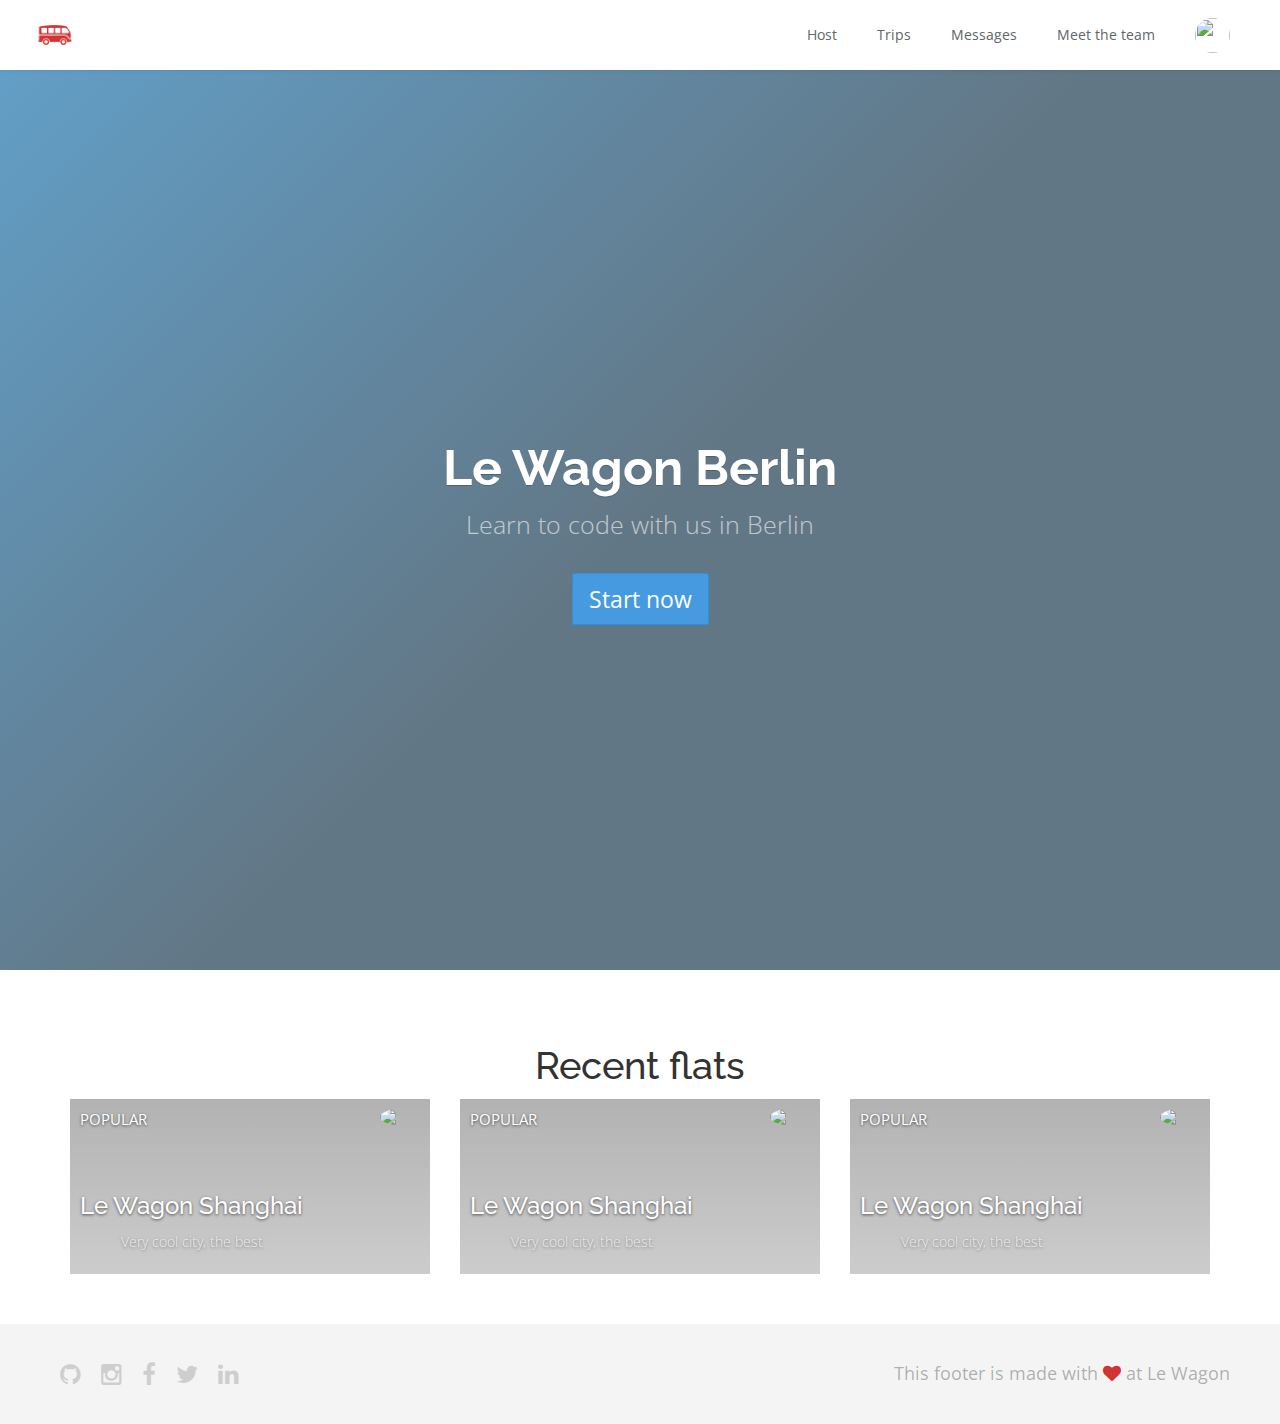
==== commit 72f351b2: "Automated commit at 2017-11-13 12:23:32 UTC by middleman-deploy 2.0.0-alpha" ====
--- a/index.html
+++ b/index.html
@@ -7,12 +7,101 @@
           content="width=device-width, initial-scale=1, shrink-to-fit=no">
     <!-- Use the title from a page's frontmatter if it has one -->
     <title>Le Wagon - Middleman</title>
-    <link href="stylesheets/application-3c48b980.css" rel="stylesheet" />
+    <link href="stylesheets/application-e05c13a4.css" rel="stylesheet" />
     <script src="javascripts/application-93de88c9.js"></script>
     <link href="images/favicon-f15af148.png" rel="icon" type="image/png" />
   </head>
   <body>
-    <div id="home">
+    <div class="navbar-wagon">
+  <!-- Logo -->
+  <a href="/" class="navbar-wagon-brand">
+    <img src="images/logo-acc9c0ec.png" alt="logo" />
+  </a>
+
+  <!-- Right Navigation -->
+  <div class="navbar-wagon-right hidden-xs hidden-sm">
+
+    <a href="" class="navbar-wagon-item navbar-wagon-link">Host</a>
+    <a href="" class="navbar-wagon-item navbar-wagon-link">Trips</a>
+    <a href="" class="navbar-wagon-item navbar-wagon-link">Messages</a>
+    <a href="about.html" class="navbar-wagon-item navbar-wagon-link">Meet the team</a>
+
+    <!-- Profile picture with dropdown list -->
+    <div class="navbar-wagon-item">
+      <div class="dropdown">
+        <img src="https://kitt.lewagon.com/placeholder/users/ssaunier" class="avatar dropdown-toggle" id="navbar-wagon-menu" data-toggle="dropdown">
+        <ul class="dropdown-menu dropdown-menu-right navbar-wagon-dropdown-menu">
+          <li><a href="#">Profile</a></li>
+          <li><a href="#">Dashboard</a></li>
+          <li><a href="#">Log Out</a></li>
+        </ul>
+      </div>
+    </div>
+  </div>
+
+  <!-- Dropdown appearing on mobile only -->
+  <div class="navbar-wagon-item hidden-md hidden-lg">
+    <div class="dropdown">
+      <i class="fa fa-bars dropdown-toggle" data-toggle="dropdown"></i>
+      <ul class="dropdown-menu dropdown-menu-right navbar-wagon-dropdown-menu">
+        <li><a href="#">Host</a></li>
+        <li><a href="#">Trips</a></li>
+        <li><a href="#">Messages</a></li>
+      </ul>
+    </div>
+  </div>
+</div>
+
+    <div class="banner" style="background-image: linear-gradient(-225deg, rgba(0,101,168,0.6) 0%, rgba(0,36,61,0.6) 50%), url('https://kitt.lewagon.com/placeholder/cities/berlin');">
+  <div class="banner-content">
+    <h1>Le Wagon Berlin</h1>
+    <p>Learn to code with us in Berlin</p>
+    <a class="btn btn-primary btn-lg">Start now</a>
+  </div>
+</div>
+
+<div class="home-content text-center">
+  <h2>Recent flats</h2>
+  <div class="container">
+    <div class="row">
+      <div class="col-xs-12 col-sm-4">
+        <div class="card" style="background-image: linear-gradient(rgba(0,0,0,0.3), rgba(0,0,0,0.2)), url('https://kitt.lewagon.com/placeholder/cities/shanghai');">
+          <div class="card-category">Popular</div>
+          <div class="card-description">
+            <h2>Le Wagon Shanghai</h2>
+            <p>Very cool city, the best</p>
+          </div>
+          <img class="card-user" src="https://kitt.lewagon.com/placeholder/users/tgenaitay">
+          <a class="card-link" href="#" ></a>
+        </div>
+      </div>
+      <div class="col-xs-12 col-sm-4">
+        <div class="card" style="background-image: linear-gradient(rgba(0,0,0,0.3), rgba(0,0,0,0.2)), url('https://kitt.lewagon.com/placeholder/cities/shanghai');">
+          <div class="card-category">Popular</div>
+          <div class="card-description">
+            <h2>Le Wagon Shanghai</h2>
+            <p>Very cool city, the best</p>
+          </div>
+          <img class="card-user" src="https://kitt.lewagon.com/placeholder/users/tgenaitay">
+          <a class="card-link" href="#" ></a>
+        </div>
+      </div>
+      <div class="col-xs-12 col-sm-4">
+        <div class="card" style="background-image: linear-gradient(rgba(0,0,0,0.3), rgba(0,0,0,0.2)), url('https://kitt.lewagon.com/placeholder/cities/shanghai');">
+          <div class="card-category">Popular</div>
+          <div class="card-description">
+            <h2>Le Wagon Shanghai</h2>
+            <p>Very cool city, the best</p>
+          </div>
+          <img class="card-user" src="https://kitt.lewagon.com/placeholder/users/tgenaitay">
+          <a class="card-link" href="#" ></a>
+        </div>
+      </div>
+    </div>
+  </div>
+</div>
+
+<!-- <div id="home">
   <div class="home-content">
     <img src="images/logo-acc9c0ec.png" width="200" alt="Logo" />
     <p>
@@ -21,6 +110,19 @@
     <p class="about">
       <a href="about.html">More about this template</a>
     </p>
+  </div> -->
+</div>
+
+    <div class="footer">
+  <div class="footer-links">
+    <a href="#"><i class="fa fa-github"></i></a>
+    <a href="#"><i class="fa fa-instagram"></i></a>
+    <a href="#"><i class="fa fa-facebook"></i></a>
+    <a href="#"><i class="fa fa-twitter"></i></a>
+    <a href="#"><i class="fa fa-linkedin"></i></a>
+  </div>
+  <div class="footer-copyright">
+    This footer is made with <i class="fa fa-heart"></i> at Le Wagon
   </div>
 </div>
 
--- a/stylesheets/application-e05c13a4.css
+++ b/stylesheets/application-e05c13a4.css
@@ -0,0 +1,8 @@
+@import url("https://fonts.googleapis.com/css?family=Open+Sans:400,300,700|Raleway:400,100,300,700,500");/*!
+ * Bootstrap v3.3.7 (http://getbootstrap.com)
+ * Copyright 2011-2016 Twitter, Inc.
+ * Licensed under MIT (https://github.com/twbs/bootstrap/blob/master/LICENSE)
+ *//*! normalize.css v3.0.3 | MIT License | github.com/necolas/normalize.css */html{font-family:sans-serif;-ms-text-size-adjust:100%;-webkit-text-size-adjust:100%}body{margin:0}article,aside,details,figcaption,figure,footer,header,hgroup,main,menu,nav,section,summary{display:block}audio,canvas,progress,video{display:inline-block;vertical-align:baseline}audio:not([controls]){display:none;height:0}[hidden],template{display:none}a{background-color:transparent}a:active,a:hover{outline:0}abbr[title]{border-bottom:1px dotted}b,strong{font-weight:bold}dfn{font-style:italic}h1{font-size:2em;margin:0.67em 0}mark{background:#ff0;color:#000}small{font-size:80%}sub,sup{font-size:75%;line-height:0;position:relative;vertical-align:baseline}sup{top:-0.5em}sub{bottom:-0.25em}img{border:0}svg:not(:root){overflow:hidden}figure{margin:1em 40px}hr{-webkit-box-sizing:content-box;box-sizing:content-box;height:0}pre{overflow:auto}code,kbd,pre,samp{font-family:monospace, monospace;font-size:1em}button,input,optgroup,select,textarea{color:inherit;font:inherit;margin:0}button{overflow:visible}button,select{text-transform:none}button,html input[type="button"],input[type="reset"],input[type="submit"]{-webkit-appearance:button;cursor:pointer}button[disabled],html input[disabled]{cursor:default}button::-moz-focus-inner,input::-moz-focus-inner{border:0;padding:0}input{line-height:normal}input[type="checkbox"],input[type="radio"]{-webkit-box-sizing:border-box;box-sizing:border-box;padding:0}input[type="number"]::-webkit-inner-spin-button,input[type="number"]::-webkit-outer-spin-button{height:auto}input[type="search"]{-webkit-appearance:textfield;-webkit-box-sizing:content-box;box-sizing:content-box}input[type="search"]::-webkit-search-cancel-button,input[type="search"]::-webkit-search-decoration{-webkit-appearance:none}fieldset{border:1px solid #c0c0c0;margin:0 2px;padding:0.35em 0.625em 0.75em}legend{border:0;padding:0}textarea{overflow:auto}optgroup{font-weight:bold}table{border-collapse:collapse;border-spacing:0}td,th{padding:0}/*! Source: https://github.com/h5bp/html5-boilerplate/blob/master/src/css/main.css */@media print{*,*:before,*:after{background:transparent !important;color:#000 !important;-webkit-box-shadow:none !important;box-shadow:none !important;text-shadow:none !important}a,a:visited{text-decoration:underline}a[href]:after{content:" (" attr(href) ")"}abbr[title]:after{content:" (" attr(title) ")"}a[href^="#"]:after,a[href^="javascript:"]:after{content:""}pre,blockquote{border:1px solid #999;page-break-inside:avoid}thead{display:table-header-group}tr,img{page-break-inside:avoid}img{max-width:100% !important}p,h2,h3{orphans:3;widows:3}h2,h3{page-break-after:avoid}.navbar{display:none}.btn>.caret,.dropup>.btn>.caret{border-top-color:#000 !important}.label{border:1px solid #000}.table{border-collapse:collapse !important}.table td,.table th{background-color:#fff !important}.table-bordered th,.table-bordered td{border:1px solid #ddd !important}}@font-face{font-family:'Glyphicons Halflings';src:url("../assets/bootstrap/glyphicons-halflings-regular-86b6f62b.eot");src:url("../assets/bootstrap/glyphicons-halflings-regular-86b6f62b.eot?#iefix") format("embedded-opentype"),url("../assets/bootstrap/glyphicons-halflings-regular-ca35b697.woff2") format("woff2"),url("../assets/bootstrap/glyphicons-halflings-regular-278e49a8.woff") format("woff"),url("../assets/bootstrap/glyphicons-halflings-regular-44bc1850.ttf") format("truetype"),url("../assets/bootstrap/glyphicons-halflings-regular-de51a849.svg#glyphicons_halflingsregular") format("svg")}.glyphicon{position:relative;top:1px;display:inline-block;font-family:'Glyphicons Halflings';font-style:normal;font-weight:normal;line-height:1;-webkit-font-smoothing:antialiased;-moz-osx-font-smoothing:grayscale}.glyphicon-asterisk:before{content:"\002a"}.glyphicon-plus:before{content:"\002b"}.glyphicon-euro:before,.glyphicon-eur:before{content:"\20ac"}.glyphicon-minus:before{content:"\2212"}.glyphicon-cloud:before{content:"\2601"}.glyphicon-envelope:before{content:"\2709"}.glyphicon-pencil:before{content:"\270f"}.glyphicon-glass:before{content:"\e001"}.glyphicon-music:before{content:"\e002"}.glyphicon-search:before{content:"\e003"}.glyphicon-heart:before{content:"\e005"}.glyphicon-star:before{content:"\e006"}.glyphicon-star-empty:before{content:"\e007"}.glyphicon-user:before{content:"\e008"}.glyphicon-film:before{content:"\e009"}.glyphicon-th-large:before{content:"\e010"}.glyphicon-th:before{content:"\e011"}.glyphicon-th-list:before{content:"\e012"}.glyphicon-ok:before{content:"\e013"}.glyphicon-remove:before{content:"\e014"}.glyphicon-zoom-in:before{content:"\e015"}.glyphicon-zoom-out:before{content:"\e016"}.glyphicon-off:before{content:"\e017"}.glyphicon-signal:before{content:"\e018"}.glyphicon-cog:before{content:"\e019"}.glyphicon-trash:before{content:"\e020"}.glyphicon-home:before{content:"\e021"}.glyphicon-file:before{content:"\e022"}.glyphicon-time:before{content:"\e023"}.glyphicon-road:before{content:"\e024"}.glyphicon-download-alt:before{content:"\e025"}.glyphicon-download:before{content:"\e026"}.glyphicon-upload:before{content:"\e027"}.glyphicon-inbox:before{content:"\e028"}.glyphicon-play-circle:before{content:"\e029"}.glyphicon-repeat:before{content:"\e030"}.glyphicon-refresh:before{content:"\e031"}.glyphicon-list-alt:before{content:"\e032"}.glyphicon-lock:before{content:"\e033"}.glyphicon-flag:before{content:"\e034"}.glyphicon-headphones:before{content:"\e035"}.glyphicon-volume-off:before{content:"\e036"}.glyphicon-volume-down:before{content:"\e037"}.glyphicon-volume-up:before{content:"\e038"}.glyphicon-qrcode:before{content:"\e039"}.glyphicon-barcode:before{content:"\e040"}.glyphicon-tag:before{content:"\e041"}.glyphicon-tags:before{content:"\e042"}.glyphicon-book:before{content:"\e043"}.glyphicon-bookmark:before{content:"\e044"}.glyphicon-print:before{content:"\e045"}.glyphicon-camera:before{content:"\e046"}.glyphicon-font:before{content:"\e047"}.glyphicon-bold:before{content:"\e048"}.glyphicon-italic:before{content:"\e049"}.glyphicon-text-height:before{content:"\e050"}.glyphicon-text-width:before{content:"\e051"}.glyphicon-align-left:before{content:"\e052"}.glyphicon-align-center:before{content:"\e053"}.glyphicon-align-right:before{content:"\e054"}.glyphicon-align-justify:before{content:"\e055"}.glyphicon-list:before{content:"\e056"}.glyphicon-indent-left:before{content:"\e057"}.glyphicon-indent-right:before{content:"\e058"}.glyphicon-facetime-video:before{content:"\e059"}.glyphicon-picture:before{content:"\e060"}.glyphicon-map-marker:before{content:"\e062"}.glyphicon-adjust:before{content:"\e063"}.glyphicon-tint:before{content:"\e064"}.glyphicon-edit:before{content:"\e065"}.glyphicon-share:before{content:"\e066"}.glyphicon-check:before{content:"\e067"}.glyphicon-move:before{content:"\e068"}.glyphicon-step-backward:before{content:"\e069"}.glyphicon-fast-backward:before{content:"\e070"}.glyphicon-backward:before{content:"\e071"}.glyphicon-play:before{content:"\e072"}.glyphicon-pause:before{content:"\e073"}.glyphicon-stop:before{content:"\e074"}.glyphicon-forward:before{content:"\e075"}.glyphicon-fast-forward:before{content:"\e076"}.glyphicon-step-forward:before{content:"\e077"}.glyphicon-eject:before{content:"\e078"}.glyphicon-chevron-left:before{content:"\e079"}.glyphicon-chevron-right:before{content:"\e080"}.glyphicon-plus-sign:before{content:"\e081"}.glyphicon-minus-sign:before{content:"\e082"}.glyphicon-remove-sign:before{content:"\e083"}.glyphicon-ok-sign:before{content:"\e084"}.glyphicon-question-sign:before{content:"\e085"}.glyphicon-info-sign:before{content:"\e086"}.glyphicon-screenshot:before{content:"\e087"}.glyphicon-remove-circle:before{content:"\e088"}.glyphicon-ok-circle:before{content:"\e089"}.glyphicon-ban-circle:before{content:"\e090"}.glyphicon-arrow-left:before{content:"\e091"}.glyphicon-arrow-right:before{content:"\e092"}.glyphicon-arrow-up:before{content:"\e093"}.glyphicon-arrow-down:before{content:"\e094"}.glyphicon-share-alt:before{content:"\e095"}.glyphicon-resize-full:before{content:"\e096"}.glyphicon-resize-small:before{content:"\e097"}.glyphicon-exclamation-sign:before{content:"\e101"}.glyphicon-gift:before{content:"\e102"}.glyphicon-leaf:before{content:"\e103"}.glyphicon-fire:before{content:"\e104"}.glyphicon-eye-open:before{content:"\e105"}.glyphicon-eye-close:before{content:"\e106"}.glyphicon-warning-sign:before{content:"\e107"}.glyphicon-plane:before{content:"\e108"}.glyphicon-calendar:before{content:"\e109"}.glyphicon-random:before{content:"\e110"}.glyphicon-comment:before{content:"\e111"}.glyphicon-magnet:before{content:"\e112"}.glyphicon-chevron-up:before{content:"\e113"}.glyphicon-chevron-down:before{content:"\e114"}.glyphicon-retweet:before{content:"\e115"}.glyphicon-shopping-cart:before{content:"\e116"}.glyphicon-folder-close:before{content:"\e117"}.glyphicon-folder-open:before{content:"\e118"}.glyphicon-resize-vertical:before{content:"\e119"}.glyphicon-resize-horizontal:before{content:"\e120"}.glyphicon-hdd:before{content:"\e121"}.glyphicon-bullhorn:before{content:"\e122"}.glyphicon-bell:before{content:"\e123"}.glyphicon-certificate:before{content:"\e124"}.glyphicon-thumbs-up:before{content:"\e125"}.glyphicon-thumbs-down:before{content:"\e126"}.glyphicon-hand-right:before{content:"\e127"}.glyphicon-hand-left:before{content:"\e128"}.glyphicon-hand-up:before{content:"\e129"}.glyphicon-hand-down:before{content:"\e130"}.glyphicon-circle-arrow-right:before{content:"\e131"}.glyphicon-circle-arrow-left:before{content:"\e132"}.glyphicon-circle-arrow-up:before{content:"\e133"}.glyphicon-circle-arrow-down:before{content:"\e134"}.glyphicon-globe:before{content:"\e135"}.glyphicon-wrench:before{content:"\e136"}.glyphicon-tasks:before{content:"\e137"}.glyphicon-filter:before{content:"\e138"}.glyphicon-briefcase:before{content:"\e139"}.glyphicon-fullscreen:before{content:"\e140"}.glyphicon-dashboard:before{content:"\e141"}.glyphicon-paperclip:before{content:"\e142"}.glyphicon-heart-empty:before{content:"\e143"}.glyphicon-link:before{content:"\e144"}.glyphicon-phone:before{content:"\e145"}.glyphicon-pushpin:before{content:"\e146"}.glyphicon-usd:before{content:"\e148"}.glyphicon-gbp:before{content:"\e149"}.glyphicon-sort:before{content:"\e150"}.glyphicon-sort-by-alphabet:before{content:"\e151"}.glyphicon-sort-by-alphabet-alt:before{content:"\e152"}.glyphicon-sort-by-order:before{content:"\e153"}.glyphicon-sort-by-order-alt:before{content:"\e154"}.glyphicon-sort-by-attributes:before{content:"\e155"}.glyphicon-sort-by-attributes-alt:before{content:"\e156"}.glyphicon-unchecked:before{content:"\e157"}.glyphicon-expand:before{content:"\e158"}.glyphicon-collapse-down:before{content:"\e159"}.glyphicon-collapse-up:before{content:"\e160"}.glyphicon-log-in:before{content:"\e161"}.glyphicon-flash:before{content:"\e162"}.glyphicon-log-out:before{content:"\e163"}.glyphicon-new-window:before{content:"\e164"}.glyphicon-record:before{content:"\e165"}.glyphicon-save:before{content:"\e166"}.glyphicon-open:before{content:"\e167"}.glyphicon-saved:before{content:"\e168"}.glyphicon-import:before{content:"\e169"}.glyphicon-export:before{content:"\e170"}.glyphicon-send:before{content:"\e171"}.glyphicon-floppy-disk:before{content:"\e172"}.glyphicon-floppy-saved:before{content:"\e173"}.glyphicon-floppy-remove:before{content:"\e174"}.glyphicon-floppy-save:before{content:"\e175"}.glyphicon-floppy-open:before{content:"\e176"}.glyphicon-credit-card:before{content:"\e177"}.glyphicon-transfer:before{content:"\e178"}.glyphicon-cutlery:before{content:"\e179"}.glyphicon-header:before{content:"\e180"}.glyphicon-compressed:before{content:"\e181"}.glyphicon-earphone:before{content:"\e182"}.glyphicon-phone-alt:before{content:"\e183"}.glyphicon-tower:before{content:"\e184"}.glyphicon-stats:before{content:"\e185"}.glyphicon-sd-video:before{content:"\e186"}.glyphicon-hd-video:before{content:"\e187"}.glyphicon-subtitles:before{content:"\e188"}.glyphicon-sound-stereo:before{content:"\e189"}.glyphicon-sound-dolby:before{content:"\e190"}.glyphicon-sound-5-1:before{content:"\e191"}.glyphicon-sound-6-1:before{content:"\e192"}.glyphicon-sound-7-1:before{content:"\e193"}.glyphicon-copyright-mark:before{content:"\e194"}.glyphicon-registration-mark:before{content:"\e195"}.glyphicon-cloud-download:before{content:"\e197"}.glyphicon-cloud-upload:before{content:"\e198"}.glyphicon-tree-conifer:before{content:"\e199"}.glyphicon-tree-deciduous:before{content:"\e200"}.glyphicon-cd:before{content:"\e201"}.glyphicon-save-file:before{content:"\e202"}.glyphicon-open-file:before{content:"\e203"}.glyphicon-level-up:before{content:"\e204"}.glyphicon-copy:before{content:"\e205"}.glyphicon-paste:before{content:"\e206"}.glyphicon-alert:before{content:"\e209"}.glyphicon-equalizer:before{content:"\e210"}.glyphicon-king:before{content:"\e211"}.glyphicon-queen:before{content:"\e212"}.glyphicon-pawn:before{content:"\e213"}.glyphicon-bishop:before{content:"\e214"}.glyphicon-knight:before{content:"\e215"}.glyphicon-baby-formula:before{content:"\e216"}.glyphicon-tent:before{content:"\26fa"}.glyphicon-blackboard:before{content:"\e218"}.glyphicon-bed:before{content:"\e219"}.glyphicon-apple:before{content:"\f8ff"}.glyphicon-erase:before{content:"\e221"}.glyphicon-hourglass:before{content:"\231b"}.glyphicon-lamp:before{content:"\e223"}.glyphicon-duplicate:before{content:"\e224"}.glyphicon-piggy-bank:before{content:"\e225"}.glyphicon-scissors:before{content:"\e226"}.glyphicon-bitcoin:before{content:"\e227"}.glyphicon-btc:before{content:"\e227"}.glyphicon-xbt:before{content:"\e227"}.glyphicon-yen:before{content:"\00a5"}.glyphicon-jpy:before{content:"\00a5"}.glyphicon-ruble:before{content:"\20bd"}.glyphicon-rub:before{content:"\20bd"}.glyphicon-scale:before{content:"\e230"}.glyphicon-ice-lolly:before{content:"\e231"}.glyphicon-ice-lolly-tasted:before{content:"\e232"}.glyphicon-education:before{content:"\e233"}.glyphicon-option-horizontal:before{content:"\e234"}.glyphicon-option-vertical:before{content:"\e235"}.glyphicon-menu-hamburger:before{content:"\e236"}.glyphicon-modal-window:before{content:"\e237"}.glyphicon-oil:before{content:"\e238"}.glyphicon-grain:before{content:"\e239"}.glyphicon-sunglasses:before{content:"\e240"}.glyphicon-text-size:before{content:"\e241"}.glyphicon-text-color:before{content:"\e242"}.glyphicon-text-background:before{content:"\e243"}.glyphicon-object-align-top:before{content:"\e244"}.glyphicon-object-align-bottom:before{content:"\e245"}.glyphicon-object-align-horizontal:before{content:"\e246"}.glyphicon-object-align-left:before{content:"\e247"}.glyphicon-object-align-vertical:before{content:"\e248"}.glyphicon-object-align-right:before{content:"\e249"}.glyphicon-triangle-right:before{content:"\e250"}.glyphicon-triangle-left:before{content:"\e251"}.glyphicon-triangle-bottom:before{content:"\e252"}.glyphicon-triangle-top:before{content:"\e253"}.glyphicon-console:before{content:"\e254"}.glyphicon-superscript:before{content:"\e255"}.glyphicon-subscript:before{content:"\e256"}.glyphicon-menu-left:before{content:"\e257"}.glyphicon-menu-right:before{content:"\e258"}.glyphicon-menu-down:before{content:"\e259"}.glyphicon-menu-up:before{content:"\e260"}*{-webkit-box-sizing:border-box;box-sizing:border-box}*:before,*:after{-webkit-box-sizing:border-box;box-sizing:border-box}html{font-size:10px;-webkit-tap-highlight-color:transparent}body{font-family:"Open Sans", "Helvetica", "sans-serif";font-size:18px;line-height:1.42857143;color:#333333;background-color:#F4F4F4}input,button,select,textarea{font-family:inherit;font-size:inherit;line-height:inherit}a{color:#469AE0;text-decoration:none}a:hover,a:focus{color:#1f74ba;text-decoration:underline}a:focus{outline:5px auto -webkit-focus-ring-color;outline-offset:-2px}figure{margin:0}img{vertical-align:middle}.img-responsive{display:block;max-width:100%;height:auto}.img-rounded{border-radius:2px}.img-thumbnail{padding:4px;line-height:1.42857143;background-color:#F4F4F4;border:1px solid #ddd;border-radius:2px;-webkit-transition:all 0.2s ease-in-out;transition:all 0.2s ease-in-out;display:inline-block;max-width:100%;height:auto}.img-circle{border-radius:50%}hr{margin-top:25px;margin-bottom:25px;border:0;border-top:1px solid #eeeeee}.sr-only{position:absolute;width:1px;height:1px;margin:-1px;padding:0;overflow:hidden;clip:rect(0, 0, 0, 0);border:0}.sr-only-focusable:active,.sr-only-focusable:focus{position:static;width:auto;height:auto;margin:0;overflow:visible;clip:auto}[role="button"]{cursor:pointer}h1,h2,h3,h4,h5,h6,.h1,.h2,.h3,.h4,.h5,.h6{font-family:"Raleway", "Helvetica", "sans-serif";font-weight:500;line-height:1.1;color:inherit}h1 small,h1 .small,h2 small,h2 .small,h3 small,h3 .small,h4 small,h4 .small,h5 small,h5 .small,h6 small,h6 .small,.h1 small,.h1 .small,.h2 small,.h2 .small,.h3 small,.h3 .small,.h4 small,.h4 .small,.h5 small,.h5 .small,.h6 small,.h6 .small{font-weight:normal;line-height:1;color:#777777}h1,.h1,h2,.h2,h3,.h3{margin-top:25px;margin-bottom:12.5px}h1 small,h1 .small,.h1 small,.h1 .small,h2 small,h2 .small,.h2 small,.h2 .small,h3 small,h3 .small,.h3 small,.h3 .small{font-size:65%}h4,.h4,h5,.h5,h6,.h6{margin-top:12.5px;margin-bottom:12.5px}h4 small,h4 .small,.h4 small,.h4 .small,h5 small,h5 .small,.h5 small,.h5 .small,h6 small,h6 .small,.h6 small,.h6 .small{font-size:75%}h1,.h1{font-size:46px}h2,.h2{font-size:38px}h3,.h3{font-size:31px}h4,.h4{font-size:23px}h5,.h5{font-size:18px}h6,.h6{font-size:16px}p{margin:0 0 12.5px}.lead{margin-bottom:25px;font-size:20px;font-weight:300;line-height:1.4}@media (min-width: 768px){.lead{font-size:27px}}small,.small{font-size:88%}mark,.mark{background-color:#fcf8e3;padding:.2em}.text-left{text-align:left}.text-right{text-align:right}.text-center{text-align:center}.text-justify{text-align:justify}.text-nowrap{white-space:nowrap}.text-lowercase{text-transform:lowercase}.text-uppercase,.initialism{text-transform:uppercase}.text-capitalize{text-transform:capitalize}.text-muted{color:#777777}.text-primary{color:#469AE0}a.text-primary:hover,a.text-primary:focus{color:#2381d0}.text-success{color:#3c763d}a.text-success:hover,a.text-success:focus{color:#2b542c}.text-info{color:#31708f}a.text-info:hover,a.text-info:focus{color:#245269}.text-warning{color:#8a6d3b}a.text-warning:hover,a.text-warning:focus{color:#66512c}.text-danger{color:#a94442}a.text-danger:hover,a.text-danger:focus{color:#843534}.bg-primary{color:#fff}.bg-primary{background-color:#469AE0}a.bg-primary:hover,a.bg-primary:focus{background-color:#2381d0}.bg-success{background-color:#dff0d8}a.bg-success:hover,a.bg-success:focus{background-color:#c1e2b3}.bg-info{background-color:#d9edf7}a.bg-info:hover,a.bg-info:focus{background-color:#afd9ee}.bg-warning{background-color:#fcf8e3}a.bg-warning:hover,a.bg-warning:focus{background-color:#f7ecb5}.bg-danger{background-color:#f2dede}a.bg-danger:hover,a.bg-danger:focus{background-color:#e4b9b9}.page-header{padding-bottom:11.5px;margin:50px 0 25px;border-bottom:1px solid #eeeeee}ul,ol{margin-top:0;margin-bottom:12.5px}ul ul,ul ol,ol ul,ol ol{margin-bottom:0}.list-unstyled{padding-left:0;list-style:none}.list-inline{padding-left:0;list-style:none;margin-left:-5px}.list-inline>li{display:inline-block;padding-left:5px;padding-right:5px}dl{margin-top:0;margin-bottom:25px}dt,dd{line-height:1.42857143}dt{font-weight:bold}dd{margin-left:0}.dl-horizontal dd:before,.dl-horizontal dd:after{content:" ";display:table}.dl-horizontal dd:after{clear:both}@media (min-width: 768px){.dl-horizontal dt{float:left;width:160px;clear:left;text-align:right;overflow:hidden;text-overflow:ellipsis;white-space:nowrap}.dl-horizontal dd{margin-left:180px}}abbr[title],abbr[data-original-title]{cursor:help;border-bottom:1px dotted #777777}.initialism{font-size:90%}blockquote{padding:12.5px 25px;margin:0 0 25px;font-size:22.5px;border-left:5px solid #eeeeee}blockquote p:last-child,blockquote ul:last-child,blockquote ol:last-child{margin-bottom:0}blockquote footer,blockquote small,blockquote .small{display:block;font-size:80%;line-height:1.42857143;color:#777777}blockquote footer:before,blockquote small:before,blockquote .small:before{content:'\2014 \00A0'}.blockquote-reverse,blockquote.pull-right{padding-right:15px;padding-left:0;border-right:5px solid #eeeeee;border-left:0;text-align:right}.blockquote-reverse footer:before,.blockquote-reverse small:before,.blockquote-reverse .small:before,blockquote.pull-right footer:before,blockquote.pull-right small:before,blockquote.pull-right .small:before{content:''}.blockquote-reverse footer:after,.blockquote-reverse small:after,.blockquote-reverse .small:after,blockquote.pull-right footer:after,blockquote.pull-right small:after,blockquote.pull-right .small:after{content:'\00A0 \2014'}address{margin-bottom:25px;font-style:normal;line-height:1.42857143}code,kbd,pre,samp{font-family:Menlo, Monaco, Consolas, "Courier New", monospace}code{padding:2px 4px;font-size:90%;color:#c7254e;background-color:#f9f2f4;border-radius:2px}kbd{padding:2px 4px;font-size:90%;color:#fff;background-color:#333;border-radius:2px;-webkit-box-shadow:inset 0 -1px 0 rgba(0,0,0,0.25);box-shadow:inset 0 -1px 0 rgba(0,0,0,0.25)}kbd kbd{padding:0;font-size:100%;font-weight:bold;-webkit-box-shadow:none;box-shadow:none}pre{display:block;padding:12px;margin:0 0 12.5px;font-size:17px;line-height:1.42857143;word-break:break-all;word-wrap:break-word;color:#333333;background-color:#f5f5f5;border:1px solid #ccc;border-radius:2px}pre code{padding:0;font-size:inherit;color:inherit;white-space:pre-wrap;background-color:transparent;border-radius:0}.pre-scrollable{max-height:340px;overflow-y:scroll}.container{margin-right:auto;margin-left:auto;padding-left:15px;padding-right:15px}.container:before,.container:after{content:" ";display:table}.container:after{clear:both}@media (min-width: 768px){.container{width:750px}}@media (min-width: 992px){.container{width:970px}}@media (min-width: 1200px){.container{width:1170px}}.container-fluid{margin-right:auto;margin-left:auto;padding-left:15px;padding-right:15px}.container-fluid:before,.container-fluid:after{content:" ";display:table}.container-fluid:after{clear:both}.row{margin-left:-15px;margin-right:-15px}.row:before,.row:after{content:" ";display:table}.row:after{clear:both}.col-xs-1,.col-sm-1,.col-md-1,.col-lg-1,.col-xs-2,.col-sm-2,.col-md-2,.col-lg-2,.col-xs-3,.col-sm-3,.col-md-3,.col-lg-3,.col-xs-4,.col-sm-4,.col-md-4,.col-lg-4,.col-xs-5,.col-sm-5,.col-md-5,.col-lg-5,.col-xs-6,.col-sm-6,.col-md-6,.col-lg-6,.col-xs-7,.col-sm-7,.col-md-7,.col-lg-7,.col-xs-8,.col-sm-8,.col-md-8,.col-lg-8,.col-xs-9,.col-sm-9,.col-md-9,.col-lg-9,.col-xs-10,.col-sm-10,.col-md-10,.col-lg-10,.col-xs-11,.col-sm-11,.col-md-11,.col-lg-11,.col-xs-12,.col-sm-12,.col-md-12,.col-lg-12{position:relative;min-height:1px;padding-left:15px;padding-right:15px}.col-xs-1,.col-xs-2,.col-xs-3,.col-xs-4,.col-xs-5,.col-xs-6,.col-xs-7,.col-xs-8,.col-xs-9,.col-xs-10,.col-xs-11,.col-xs-12{float:left}.col-xs-1{width:8.33333333%}.col-xs-2{width:16.66666667%}.col-xs-3{width:25%}.col-xs-4{width:33.33333333%}.col-xs-5{width:41.66666667%}.col-xs-6{width:50%}.col-xs-7{width:58.33333333%}.col-xs-8{width:66.66666667%}.col-xs-9{width:75%}.col-xs-10{width:83.33333333%}.col-xs-11{width:91.66666667%}.col-xs-12{width:100%}.col-xs-pull-0{right:auto}.col-xs-pull-1{right:8.33333333%}.col-xs-pull-2{right:16.66666667%}.col-xs-pull-3{right:25%}.col-xs-pull-4{right:33.33333333%}.col-xs-pull-5{right:41.66666667%}.col-xs-pull-6{right:50%}.col-xs-pull-7{right:58.33333333%}.col-xs-pull-8{right:66.66666667%}.col-xs-pull-9{right:75%}.col-xs-pull-10{right:83.33333333%}.col-xs-pull-11{right:91.66666667%}.col-xs-pull-12{right:100%}.col-xs-push-0{left:auto}.col-xs-push-1{left:8.33333333%}.col-xs-push-2{left:16.66666667%}.col-xs-push-3{left:25%}.col-xs-push-4{left:33.33333333%}.col-xs-push-5{left:41.66666667%}.col-xs-push-6{left:50%}.col-xs-push-7{left:58.33333333%}.col-xs-push-8{left:66.66666667%}.col-xs-push-9{left:75%}.col-xs-push-10{left:83.33333333%}.col-xs-push-11{left:91.66666667%}.col-xs-push-12{left:100%}.col-xs-offset-0{margin-left:0%}.col-xs-offset-1{margin-left:8.33333333%}.col-xs-offset-2{margin-left:16.66666667%}.col-xs-offset-3{margin-left:25%}.col-xs-offset-4{margin-left:33.33333333%}.col-xs-offset-5{margin-left:41.66666667%}.col-xs-offset-6{margin-left:50%}.col-xs-offset-7{margin-left:58.33333333%}.col-xs-offset-8{margin-left:66.66666667%}.col-xs-offset-9{margin-left:75%}.col-xs-offset-10{margin-left:83.33333333%}.col-xs-offset-11{margin-left:91.66666667%}.col-xs-offset-12{margin-left:100%}@media (min-width: 768px){.col-sm-1,.col-sm-2,.col-sm-3,.col-sm-4,.col-sm-5,.col-sm-6,.col-sm-7,.col-sm-8,.col-sm-9,.col-sm-10,.col-sm-11,.col-sm-12{float:left}.col-sm-1{width:8.33333333%}.col-sm-2{width:16.66666667%}.col-sm-3{width:25%}.col-sm-4{width:33.33333333%}.col-sm-5{width:41.66666667%}.col-sm-6{width:50%}.col-sm-7{width:58.33333333%}.col-sm-8{width:66.66666667%}.col-sm-9{width:75%}.col-sm-10{width:83.33333333%}.col-sm-11{width:91.66666667%}.col-sm-12{width:100%}.col-sm-pull-0{right:auto}.col-sm-pull-1{right:8.33333333%}.col-sm-pull-2{right:16.66666667%}.col-sm-pull-3{right:25%}.col-sm-pull-4{right:33.33333333%}.col-sm-pull-5{right:41.66666667%}.col-sm-pull-6{right:50%}.col-sm-pull-7{right:58.33333333%}.col-sm-pull-8{right:66.66666667%}.col-sm-pull-9{right:75%}.col-sm-pull-10{right:83.33333333%}.col-sm-pull-11{right:91.66666667%}.col-sm-pull-12{right:100%}.col-sm-push-0{left:auto}.col-sm-push-1{left:8.33333333%}.col-sm-push-2{left:16.66666667%}.col-sm-push-3{left:25%}.col-sm-push-4{left:33.33333333%}.col-sm-push-5{left:41.66666667%}.col-sm-push-6{left:50%}.col-sm-push-7{left:58.33333333%}.col-sm-push-8{left:66.66666667%}.col-sm-push-9{left:75%}.col-sm-push-10{left:83.33333333%}.col-sm-push-11{left:91.66666667%}.col-sm-push-12{left:100%}.col-sm-offset-0{margin-left:0%}.col-sm-offset-1{margin-left:8.33333333%}.col-sm-offset-2{margin-left:16.66666667%}.col-sm-offset-3{margin-left:25%}.col-sm-offset-4{margin-left:33.33333333%}.col-sm-offset-5{margin-left:41.66666667%}.col-sm-offset-6{margin-left:50%}.col-sm-offset-7{margin-left:58.33333333%}.col-sm-offset-8{margin-left:66.66666667%}.col-sm-offset-9{margin-left:75%}.col-sm-offset-10{margin-left:83.33333333%}.col-sm-offset-11{margin-left:91.66666667%}.col-sm-offset-12{margin-left:100%}}@media (min-width: 992px){.col-md-1,.col-md-2,.col-md-3,.col-md-4,.col-md-5,.col-md-6,.col-md-7,.col-md-8,.col-md-9,.col-md-10,.col-md-11,.col-md-12{float:left}.col-md-1{width:8.33333333%}.col-md-2{width:16.66666667%}.col-md-3{width:25%}.col-md-4{width:33.33333333%}.col-md-5{width:41.66666667%}.col-md-6{width:50%}.col-md-7{width:58.33333333%}.col-md-8{width:66.66666667%}.col-md-9{width:75%}.col-md-10{width:83.33333333%}.col-md-11{width:91.66666667%}.col-md-12{width:100%}.col-md-pull-0{right:auto}.col-md-pull-1{right:8.33333333%}.col-md-pull-2{right:16.66666667%}.col-md-pull-3{right:25%}.col-md-pull-4{right:33.33333333%}.col-md-pull-5{right:41.66666667%}.col-md-pull-6{right:50%}.col-md-pull-7{right:58.33333333%}.col-md-pull-8{right:66.66666667%}.col-md-pull-9{right:75%}.col-md-pull-10{right:83.33333333%}.col-md-pull-11{right:91.66666667%}.col-md-pull-12{right:100%}.col-md-push-0{left:auto}.col-md-push-1{left:8.33333333%}.col-md-push-2{left:16.66666667%}.col-md-push-3{left:25%}.col-md-push-4{left:33.33333333%}.col-md-push-5{left:41.66666667%}.col-md-push-6{left:50%}.col-md-push-7{left:58.33333333%}.col-md-push-8{left:66.66666667%}.col-md-push-9{left:75%}.col-md-push-10{left:83.33333333%}.col-md-push-11{left:91.66666667%}.col-md-push-12{left:100%}.col-md-offset-0{margin-left:0%}.col-md-offset-1{margin-left:8.33333333%}.col-md-offset-2{margin-left:16.66666667%}.col-md-offset-3{margin-left:25%}.col-md-offset-4{margin-left:33.33333333%}.col-md-offset-5{margin-left:41.66666667%}.col-md-offset-6{margin-left:50%}.col-md-offset-7{margin-left:58.33333333%}.col-md-offset-8{margin-left:66.66666667%}.col-md-offset-9{margin-left:75%}.col-md-offset-10{margin-left:83.33333333%}.col-md-offset-11{margin-left:91.66666667%}.col-md-offset-12{margin-left:100%}}@media (min-width: 1200px){.col-lg-1,.col-lg-2,.col-lg-3,.col-lg-4,.col-lg-5,.col-lg-6,.col-lg-7,.col-lg-8,.col-lg-9,.col-lg-10,.col-lg-11,.col-lg-12{float:left}.col-lg-1{width:8.33333333%}.col-lg-2{width:16.66666667%}.col-lg-3{width:25%}.col-lg-4{width:33.33333333%}.col-lg-5{width:41.66666667%}.col-lg-6{width:50%}.col-lg-7{width:58.33333333%}.col-lg-8{width:66.66666667%}.col-lg-9{width:75%}.col-lg-10{width:83.33333333%}.col-lg-11{width:91.66666667%}.col-lg-12{width:100%}.col-lg-pull-0{right:auto}.col-lg-pull-1{right:8.33333333%}.col-lg-pull-2{right:16.66666667%}.col-lg-pull-3{right:25%}.col-lg-pull-4{right:33.33333333%}.col-lg-pull-5{right:41.66666667%}.col-lg-pull-6{right:50%}.col-lg-pull-7{right:58.33333333%}.col-lg-pull-8{right:66.66666667%}.col-lg-pull-9{right:75%}.col-lg-pull-10{right:83.33333333%}.col-lg-pull-11{right:91.66666667%}.col-lg-pull-12{right:100%}.col-lg-push-0{left:auto}.col-lg-push-1{left:8.33333333%}.col-lg-push-2{left:16.66666667%}.col-lg-push-3{left:25%}.col-lg-push-4{left:33.33333333%}.col-lg-push-5{left:41.66666667%}.col-lg-push-6{left:50%}.col-lg-push-7{left:58.33333333%}.col-lg-push-8{left:66.66666667%}.col-lg-push-9{left:75%}.col-lg-push-10{left:83.33333333%}.col-lg-push-11{left:91.66666667%}.col-lg-push-12{left:100%}.col-lg-offset-0{margin-left:0%}.col-lg-offset-1{margin-left:8.33333333%}.col-lg-offset-2{margin-left:16.66666667%}.col-lg-offset-3{margin-left:25%}.col-lg-offset-4{margin-left:33.33333333%}.col-lg-offset-5{margin-left:41.66666667%}.col-lg-offset-6{margin-left:50%}.col-lg-offset-7{margin-left:58.33333333%}.col-lg-offset-8{margin-left:66.66666667%}.col-lg-offset-9{margin-left:75%}.col-lg-offset-10{margin-left:83.33333333%}.col-lg-offset-11{margin-left:91.66666667%}.col-lg-offset-12{margin-left:100%}}table{background-color:transparent}caption{padding-top:8px;padding-bottom:8px;color:#777777;text-align:left}th{text-align:left}.table{width:100%;max-width:100%;margin-bottom:25px}.table>thead>tr>th,.table>thead>tr>td,.table>tbody>tr>th,.table>tbody>tr>td,.table>tfoot>tr>th,.table>tfoot>tr>td{padding:8px;line-height:1.42857143;vertical-align:top;border-top:1px solid #ddd}.table>thead>tr>th{vertical-align:bottom;border-bottom:2px solid #ddd}.table>caption+thead>tr:first-child>th,.table>caption+thead>tr:first-child>td,.table>colgroup+thead>tr:first-child>th,.table>colgroup+thead>tr:first-child>td,.table>thead:first-child>tr:first-child>th,.table>thead:first-child>tr:first-child>td{border-top:0}.table>tbody+tbody{border-top:2px solid #ddd}.table .table{background-color:#F4F4F4}.table-condensed>thead>tr>th,.table-condensed>thead>tr>td,.table-condensed>tbody>tr>th,.table-condensed>tbody>tr>td,.table-condensed>tfoot>tr>th,.table-condensed>tfoot>tr>td{padding:5px}.table-bordered{border:1px solid #ddd}.table-bordered>thead>tr>th,.table-bordered>thead>tr>td,.table-bordered>tbody>tr>th,.table-bordered>tbody>tr>td,.table-bordered>tfoot>tr>th,.table-bordered>tfoot>tr>td{border:1px solid #ddd}.table-bordered>thead>tr>th,.table-bordered>thead>tr>td{border-bottom-width:2px}.table-striped>tbody>tr:nth-of-type(odd){background-color:#f9f9f9}.table-hover>tbody>tr:hover{background-color:#f5f5f5}table col[class*="col-"]{position:static;float:none;display:table-column}table td[class*="col-"],table th[class*="col-"]{position:static;float:none;display:table-cell}.table>thead>tr>td.active,.table>thead>tr>th.active,.table>thead>tr.active>td,.table>thead>tr.active>th,.table>tbody>tr>td.active,.table>tbody>tr>th.active,.table>tbody>tr.active>td,.table>tbody>tr.active>th,.table>tfoot>tr>td.active,.table>tfoot>tr>th.active,.table>tfoot>tr.active>td,.table>tfoot>tr.active>th{background-color:#f5f5f5}.table-hover>tbody>tr>td.active:hover,.table-hover>tbody>tr>th.active:hover,.table-hover>tbody>tr.active:hover>td,.table-hover>tbody>tr:hover>.active,.table-hover>tbody>tr.active:hover>th{background-color:#e8e8e8}.table>thead>tr>td.success,.table>thead>tr>th.success,.table>thead>tr.success>td,.table>thead>tr.success>th,.table>tbody>tr>td.success,.table>tbody>tr>th.success,.table>tbody>tr.success>td,.table>tbody>tr.success>th,.table>tfoot>tr>td.success,.table>tfoot>tr>th.success,.table>tfoot>tr.success>td,.table>tfoot>tr.success>th{background-color:#dff0d8}.table-hover>tbody>tr>td.success:hover,.table-hover>tbody>tr>th.success:hover,.table-hover>tbody>tr.success:hover>td,.table-hover>tbody>tr:hover>.success,.table-hover>tbody>tr.success:hover>th{background-color:#d0e9c6}.table>thead>tr>td.info,.table>thead>tr>th.info,.table>thead>tr.info>td,.table>thead>tr.info>th,.table>tbody>tr>td.info,.table>tbody>tr>th.info,.table>tbody>tr.info>td,.table>tbody>tr.info>th,.table>tfoot>tr>td.info,.table>tfoot>tr>th.info,.table>tfoot>tr.info>td,.table>tfoot>tr.info>th{background-color:#d9edf7}.table-hover>tbody>tr>td.info:hover,.table-hover>tbody>tr>th.info:hover,.table-hover>tbody>tr.info:hover>td,.table-hover>tbody>tr:hover>.info,.table-hover>tbody>tr.info:hover>th{background-color:#c4e3f3}.table>thead>tr>td.warning,.table>thead>tr>th.warning,.table>thead>tr.warning>td,.table>thead>tr.warning>th,.table>tbody>tr>td.warning,.table>tbody>tr>th.warning,.table>tbody>tr.warning>td,.table>tbody>tr.warning>th,.table>tfoot>tr>td.warning,.table>tfoot>tr>th.warning,.table>tfoot>tr.warning>td,.table>tfoot>tr.warning>th{background-color:#fcf8e3}.table-hover>tbody>tr>td.warning:hover,.table-hover>tbody>tr>th.warning:hover,.table-hover>tbody>tr.warning:hover>td,.table-hover>tbody>tr:hover>.warning,.table-hover>tbody>tr.warning:hover>th{background-color:#faf2cc}.table>thead>tr>td.danger,.table>thead>tr>th.danger,.table>thead>tr.danger>td,.table>thead>tr.danger>th,.table>tbody>tr>td.danger,.table>tbody>tr>th.danger,.table>tbody>tr.danger>td,.table>tbody>tr.danger>th,.table>tfoot>tr>td.danger,.table>tfoot>tr>th.danger,.table>tfoot>tr.danger>td,.table>tfoot>tr.danger>th{background-color:#f2dede}.table-hover>tbody>tr>td.danger:hover,.table-hover>tbody>tr>th.danger:hover,.table-hover>tbody>tr.danger:hover>td,.table-hover>tbody>tr:hover>.danger,.table-hover>tbody>tr.danger:hover>th{background-color:#ebcccc}.table-responsive{overflow-x:auto;min-height:0.01%}@media screen and (max-width: 767px){.table-responsive{width:100%;margin-bottom:18.75px;overflow-y:hidden;-ms-overflow-style:-ms-autohiding-scrollbar;border:1px solid #ddd}.table-responsive>.table{margin-bottom:0}.table-responsive>.table>thead>tr>th,.table-responsive>.table>thead>tr>td,.table-responsive>.table>tbody>tr>th,.table-responsive>.table>tbody>tr>td,.table-responsive>.table>tfoot>tr>th,.table-responsive>.table>tfoot>tr>td{white-space:nowrap}.table-responsive>.table-bordered{border:0}.table-responsive>.table-bordered>thead>tr>th:first-child,.table-responsive>.table-bordered>thead>tr>td:first-child,.table-responsive>.table-bordered>tbody>tr>th:first-child,.table-responsive>.table-bordered>tbody>tr>td:first-child,.table-responsive>.table-bordered>tfoot>tr>th:first-child,.table-responsive>.table-bordered>tfoot>tr>td:first-child{border-left:0}.table-responsive>.table-bordered>thead>tr>th:last-child,.table-responsive>.table-bordered>thead>tr>td:last-child,.table-responsive>.table-bordered>tbody>tr>th:last-child,.table-responsive>.table-bordered>tbody>tr>td:last-child,.table-responsive>.table-bordered>tfoot>tr>th:last-child,.table-responsive>.table-bordered>tfoot>tr>td:last-child{border-right:0}.table-responsive>.table-bordered>tbody>tr:last-child>th,.table-responsive>.table-bordered>tbody>tr:last-child>td,.table-responsive>.table-bordered>tfoot>tr:last-child>th,.table-responsive>.table-bordered>tfoot>tr:last-child>td{border-bottom:0}}fieldset{padding:0;margin:0;border:0;min-width:0}legend{display:block;width:100%;padding:0;margin-bottom:25px;font-size:27px;line-height:inherit;color:#333333;border:0;border-bottom:1px solid #e5e5e5}label{display:inline-block;max-width:100%;margin-bottom:5px;font-weight:bold}input[type="search"]{-webkit-box-sizing:border-box;box-sizing:border-box}input[type="radio"],input[type="checkbox"]{margin:4px 0 0;margin-top:1px \9;line-height:normal}input[type="file"]{display:block}input[type="range"]{display:block;width:100%}select[multiple],select[size]{height:auto}input[type="file"]:focus,input[type="radio"]:focus,input[type="checkbox"]:focus{outline:5px auto -webkit-focus-ring-color;outline-offset:-2px}output{display:block;padding-top:7px;font-size:18px;line-height:1.42857143;color:#000000}.form-control{display:block;width:100%;height:39px;padding:6px 12px;font-size:18px;line-height:1.42857143;color:#000000;background-color:#fff;background-image:none;border:1px solid #ccc;border-radius:2px;-webkit-box-shadow:inset 0 1px 1px rgba(0,0,0,0.075);box-shadow:inset 0 1px 1px rgba(0,0,0,0.075);-webkit-transition:border-color ease-in-out 0.15s, box-shadow ease-in-out 0.15s;-webkit-transition:border-color ease-in-out 0.15s, -webkit-box-shadow ease-in-out 0.15s;transition:border-color ease-in-out 0.15s, -webkit-box-shadow ease-in-out 0.15s;transition:border-color ease-in-out 0.15s, box-shadow ease-in-out 0.15s;transition:border-color ease-in-out 0.15s, box-shadow ease-in-out 0.15s, -webkit-box-shadow ease-in-out 0.15s}.form-control:focus{border-color:#66afe9;outline:0;-webkit-box-shadow:inset 0 1px 1px rgba(0,0,0,0.075),0 0 8px rgba(102,175,233,0.6);box-shadow:inset 0 1px 1px rgba(0,0,0,0.075),0 0 8px rgba(102,175,233,0.6)}.form-control::-moz-placeholder{color:#999;opacity:1}.form-control:-ms-input-placeholder{color:#999}.form-control::-webkit-input-placeholder{color:#999}.form-control::-ms-expand{border:0;background-color:transparent}.form-control[disabled],.form-control[readonly],fieldset[disabled] .form-control{background-color:#eeeeee;opacity:1}.form-control[disabled],fieldset[disabled] .form-control{cursor:not-allowed}textarea.form-control{height:auto}input[type="search"]{-webkit-appearance:none}@media screen and (-webkit-min-device-pixel-ratio: 0){input[type="date"].form-control,input[type="time"].form-control,input[type="datetime-local"].form-control,input[type="month"].form-control{line-height:39px}input[type="date"].input-sm,.input-group-sm>input[type="date"].form-control,.input-group-sm>input[type="date"].input-group-addon,.input-group-sm>.input-group-btn>input[type="date"].btn,.input-group-sm input[type="date"],input[type="time"].input-sm,.input-group-sm>input[type="time"].form-control,.input-group-sm>input[type="time"].input-group-addon,.input-group-sm>.input-group-btn>input[type="time"].btn,.input-group-sm input[type="time"],input[type="datetime-local"].input-sm,.input-group-sm>input[type="datetime-local"].form-control,.input-group-sm>input[type="datetime-local"].input-group-addon,.input-group-sm>.input-group-btn>input[type="datetime-local"].btn,.input-group-sm input[type="datetime-local"],input[type="month"].input-sm,.input-group-sm>input[type="month"].form-control,.input-group-sm>input[type="month"].input-group-addon,.input-group-sm>.input-group-btn>input[type="month"].btn,.input-group-sm input[type="month"]{line-height:36px}input[type="date"].input-lg,.input-group-lg>input[type="date"].form-control,.input-group-lg>input[type="date"].input-group-addon,.input-group-lg>.input-group-btn>input[type="date"].btn,.input-group-lg input[type="date"],input[type="time"].input-lg,.input-group-lg>input[type="time"].form-control,.input-group-lg>input[type="time"].input-group-addon,.input-group-lg>.input-group-btn>input[type="time"].btn,.input-group-lg input[type="time"],input[type="datetime-local"].input-lg,.input-group-lg>input[type="datetime-local"].form-control,.input-group-lg>input[type="datetime-local"].input-group-addon,.input-group-lg>.input-group-btn>input[type="datetime-local"].btn,.input-group-lg input[type="datetime-local"],input[type="month"].input-lg,.input-group-lg>input[type="month"].form-control,.input-group-lg>input[type="month"].input-group-addon,.input-group-lg>.input-group-btn>input[type="month"].btn,.input-group-lg input[type="month"]{line-height:53px}}.form-group{margin-bottom:15px}.radio,.checkbox{position:relative;display:block;margin-top:10px;margin-bottom:10px}.radio label,.checkbox label{min-height:25px;padding-left:20px;margin-bottom:0;font-weight:normal;cursor:pointer}.radio input[type="radio"],.radio-inline input[type="radio"],.checkbox input[type="checkbox"],.checkbox-inline input[type="checkbox"]{position:absolute;margin-left:-20px;margin-top:4px \9}.radio+.radio,.checkbox+.checkbox{margin-top:-5px}.radio-inline,.checkbox-inline{position:relative;display:inline-block;padding-left:20px;margin-bottom:0;vertical-align:middle;font-weight:normal;cursor:pointer}.radio-inline+.radio-inline,.checkbox-inline+.checkbox-inline{margin-top:0;margin-left:10px}input[type="radio"][disabled],input[type="radio"].disabled,fieldset[disabled] input[type="radio"],input[type="checkbox"][disabled],input[type="checkbox"].disabled,fieldset[disabled] input[type="checkbox"]{cursor:not-allowed}.radio-inline.disabled,fieldset[disabled] .radio-inline,.checkbox-inline.disabled,fieldset[disabled] .checkbox-inline{cursor:not-allowed}.radio.disabled label,fieldset[disabled] .radio label,.checkbox.disabled label,fieldset[disabled] .checkbox label{cursor:not-allowed}.form-control-static{padding-top:7px;padding-bottom:7px;margin-bottom:0;min-height:43px}.form-control-static.input-lg,.input-group-lg>.form-control-static.form-control,.input-group-lg>.form-control-static.input-group-addon,.input-group-lg>.input-group-btn>.form-control-static.btn,.form-control-static.input-sm,.input-group-sm>.form-control-static.form-control,.input-group-sm>.form-control-static.input-group-addon,.input-group-sm>.input-group-btn>.form-control-static.btn{padding-left:0;padding-right:0}.input-sm,.input-group-sm>.form-control,.input-group-sm>.input-group-addon,.input-group-sm>.input-group-btn>.btn{height:36px;padding:5px 10px;font-size:16px;line-height:1.5;border-radius:2px}select.input-sm,.input-group-sm>select.form-control,.input-group-sm>select.input-group-addon,.input-group-sm>.input-group-btn>select.btn{height:36px;line-height:36px}textarea.input-sm,.input-group-sm>textarea.form-control,.input-group-sm>textarea.input-group-addon,.input-group-sm>.input-group-btn>textarea.btn,select[multiple].input-sm,.input-group-sm>select[multiple].form-control,.input-group-sm>select[multiple].input-group-addon,.input-group-sm>.input-group-btn>select[multiple].btn{height:auto}.form-group-sm .form-control{height:36px;padding:5px 10px;font-size:16px;line-height:1.5;border-radius:2px}.form-group-sm select.form-control{height:36px;line-height:36px}.form-group-sm textarea.form-control,.form-group-sm select[multiple].form-control{height:auto}.form-group-sm .form-control-static{height:36px;min-height:41px;padding:6px 10px;font-size:16px;line-height:1.5}.input-lg,.input-group-lg>.form-control,.input-group-lg>.input-group-addon,.input-group-lg>.input-group-btn>.btn{height:53px;padding:10px 16px;font-size:23px;line-height:1.3333333;border-radius:2px}select.input-lg,.input-group-lg>select.form-control,.input-group-lg>select.input-group-addon,.input-group-lg>.input-group-btn>select.btn{height:53px;line-height:53px}textarea.input-lg,.input-group-lg>textarea.form-control,.input-group-lg>textarea.input-group-addon,.input-group-lg>.input-group-btn>textarea.btn,select[multiple].input-lg,.input-group-lg>select[multiple].form-control,.input-group-lg>select[multiple].input-group-addon,.input-group-lg>.input-group-btn>select[multiple].btn{height:auto}.form-group-lg .form-control{height:53px;padding:10px 16px;font-size:23px;line-height:1.3333333;border-radius:2px}.form-group-lg select.form-control{height:53px;line-height:53px}.form-group-lg textarea.form-control,.form-group-lg select[multiple].form-control{height:auto}.form-group-lg .form-control-static{height:53px;min-height:48px;padding:11px 16px;font-size:23px;line-height:1.3333333}.has-feedback{position:relative}.has-feedback .form-control{padding-right:48.75px}.form-control-feedback{position:absolute;top:0;right:0;z-index:2;display:block;width:39px;height:39px;line-height:39px;text-align:center;pointer-events:none}.input-lg+.form-control-feedback,.input-group-lg>.form-control+.form-control-feedback,.input-group-lg>.input-group-addon+.form-control-feedback,.input-group-lg>.input-group-btn>.btn+.form-control-feedback,.input-group-lg+.form-control-feedback,.form-group-lg .form-control+.form-control-feedback{width:53px;height:53px;line-height:53px}.input-sm+.form-control-feedback,.input-group-sm>.form-control+.form-control-feedback,.input-group-sm>.input-group-addon+.form-control-feedback,.input-group-sm>.input-group-btn>.btn+.form-control-feedback,.input-group-sm+.form-control-feedback,.form-group-sm .form-control+.form-control-feedback{width:36px;height:36px;line-height:36px}.has-success .help-block,.has-success .control-label,.has-success .radio,.has-success .checkbox,.has-success .radio-inline,.has-success .checkbox-inline,.has-success.radio label,.has-success.checkbox label,.has-success.radio-inline label,.has-success.checkbox-inline label{color:#3c763d}.has-success .form-control{border-color:#3c763d;-webkit-box-shadow:inset 0 1px 1px rgba(0,0,0,0.075);box-shadow:inset 0 1px 1px rgba(0,0,0,0.075)}.has-success .form-control:focus{border-color:#2b542c;-webkit-box-shadow:inset 0 1px 1px rgba(0,0,0,0.075),0 0 6px #67b168;box-shadow:inset 0 1px 1px rgba(0,0,0,0.075),0 0 6px #67b168}.has-success .input-group-addon{color:#3c763d;border-color:#3c763d;background-color:#dff0d8}.has-success .form-control-feedback{color:#3c763d}.has-warning .help-block,.has-warning .control-label,.has-warning .radio,.has-warning .checkbox,.has-warning .radio-inline,.has-warning .checkbox-inline,.has-warning.radio label,.has-warning.checkbox label,.has-warning.radio-inline label,.has-warning.checkbox-inline label{color:#8a6d3b}.has-warning .form-control{border-color:#8a6d3b;-webkit-box-shadow:inset 0 1px 1px rgba(0,0,0,0.075);box-shadow:inset 0 1px 1px rgba(0,0,0,0.075)}.has-warning .form-control:focus{border-color:#66512c;-webkit-box-shadow:inset 0 1px 1px rgba(0,0,0,0.075),0 0 6px #c0a16b;box-shadow:inset 0 1px 1px rgba(0,0,0,0.075),0 0 6px #c0a16b}.has-warning .input-group-addon{color:#8a6d3b;border-color:#8a6d3b;background-color:#fcf8e3}.has-warning .form-control-feedback{color:#8a6d3b}.has-error .help-block,.has-error .control-label,.has-error .radio,.has-error .checkbox,.has-error .radio-inline,.has-error .checkbox-inline,.has-error.radio label,.has-error.checkbox label,.has-error.radio-inline label,.has-error.checkbox-inline label{color:#a94442}.has-error .form-control{border-color:#a94442;-webkit-box-shadow:inset 0 1px 1px rgba(0,0,0,0.075);box-shadow:inset 0 1px 1px rgba(0,0,0,0.075)}.has-error .form-control:focus{border-color:#843534;-webkit-box-shadow:inset 0 1px 1px rgba(0,0,0,0.075),0 0 6px #ce8483;box-shadow:inset 0 1px 1px rgba(0,0,0,0.075),0 0 6px #ce8483}.has-error .input-group-addon{color:#a94442;border-color:#a94442;background-color:#f2dede}.has-error .form-control-feedback{color:#a94442}.has-feedback label ~ .form-control-feedback{top:30px}.has-feedback label.sr-only ~ .form-control-feedback{top:0}.help-block{display:block;margin-top:5px;margin-bottom:10px;color:#737373}@media (min-width: 768px){.form-inline .form-group{display:inline-block;margin-bottom:0;vertical-align:middle}.form-inline .form-control{display:inline-block;width:auto;vertical-align:middle}.form-inline .form-control-static{display:inline-block}.form-inline .input-group{display:inline-table;vertical-align:middle}.form-inline .input-group .input-group-addon,.form-inline .input-group .input-group-btn,.form-inline .input-group .form-control{width:auto}.form-inline .input-group>.form-control{width:100%}.form-inline .control-label{margin-bottom:0;vertical-align:middle}.form-inline .radio,.form-inline .checkbox{display:inline-block;margin-top:0;margin-bottom:0;vertical-align:middle}.form-inline .radio label,.form-inline .checkbox label{padding-left:0}.form-inline .radio input[type="radio"],.form-inline .checkbox input[type="checkbox"]{position:relative;margin-left:0}.form-inline .has-feedback .form-control-feedback{top:0}}.form-horizontal .radio,.form-horizontal .checkbox,.form-horizontal .radio-inline,.form-horizontal .checkbox-inline{margin-top:0;margin-bottom:0;padding-top:7px}.form-horizontal .radio,.form-horizontal .checkbox{min-height:32px}.form-horizontal .form-group{margin-left:-15px;margin-right:-15px}.form-horizontal .form-group:before,.form-horizontal .form-group:after{content:" ";display:table}.form-horizontal .form-group:after{clear:both}@media (min-width: 768px){.form-horizontal .control-label{text-align:right;margin-bottom:0;padding-top:7px}}.form-horizontal .has-feedback .form-control-feedback{right:15px}@media (min-width: 768px){.form-horizontal .form-group-lg .control-label{padding-top:11px;font-size:23px}}@media (min-width: 768px){.form-horizontal .form-group-sm .control-label{padding-top:6px;font-size:16px}}.btn{display:inline-block;margin-bottom:0;font-weight:normal;text-align:center;vertical-align:middle;-ms-touch-action:manipulation;touch-action:manipulation;cursor:pointer;background-image:none;border:1px solid transparent;white-space:nowrap;padding:6px 12px;font-size:18px;line-height:1.42857143;border-radius:2px;-webkit-user-select:none;-moz-user-select:none;-ms-user-select:none;user-select:none}.btn:focus,.btn.focus,.btn:active:focus,.btn:active.focus,.btn.active:focus,.btn.active.focus{outline:5px auto -webkit-focus-ring-color;outline-offset:-2px}.btn:hover,.btn:focus,.btn.focus{color:#333;text-decoration:none}.btn:active,.btn.active{outline:0;background-image:none;-webkit-box-shadow:inset 0 3px 5px rgba(0,0,0,0.125);box-shadow:inset 0 3px 5px rgba(0,0,0,0.125)}.btn.disabled,.btn[disabled],fieldset[disabled] .btn{cursor:not-allowed;opacity:0.65;filter:alpha(opacity=65);-webkit-box-shadow:none;box-shadow:none}a.btn.disabled,fieldset[disabled] a.btn{pointer-events:none}.btn-default{color:#333;background-color:#fff;border-color:#ccc}.btn-default:focus,.btn-default.focus{color:#333;background-color:#e6e6e6;border-color:#8c8c8c}.btn-default:hover{color:#333;background-color:#e6e6e6;border-color:#adadad}.btn-default:active,.btn-default.active,.open>.btn-default.dropdown-toggle{color:#333;background-color:#e6e6e6;border-color:#adadad}.btn-default:active:hover,.btn-default:active:focus,.btn-default:active.focus,.btn-default.active:hover,.btn-default.active:focus,.btn-default.active.focus,.open>.btn-default.dropdown-toggle:hover,.open>.btn-default.dropdown-toggle:focus,.open>.btn-default.dropdown-toggle.focus{color:#333;background-color:#d4d4d4;border-color:#8c8c8c}.btn-default:active,.btn-default.active,.open>.btn-default.dropdown-toggle{background-image:none}.btn-default.disabled:hover,.btn-default.disabled:focus,.btn-default.disabled.focus,.btn-default[disabled]:hover,.btn-default[disabled]:focus,.btn-default[disabled].focus,fieldset[disabled] .btn-default:hover,fieldset[disabled] .btn-default:focus,fieldset[disabled] .btn-default.focus{background-color:#fff;border-color:#ccc}.btn-default .badge{color:#fff;background-color:#333}.btn-primary{color:#fff;background-color:#469AE0;border-color:#308edc}.btn-primary:focus,.btn-primary.focus{color:#fff;background-color:#2381d0;border-color:#144b79}.btn-primary:hover{color:#fff;background-color:#2381d0;border-color:#1e6eb2}.btn-primary:active,.btn-primary.active,.open>.btn-primary.dropdown-toggle{color:#fff;background-color:#2381d0;border-color:#1e6eb2}.btn-primary:active:hover,.btn-primary:active:focus,.btn-primary:active.focus,.btn-primary.active:hover,.btn-primary.active:focus,.btn-primary.active.focus,.open>.btn-primary.dropdown-toggle:hover,.open>.btn-primary.dropdown-toggle:focus,.open>.btn-primary.dropdown-toggle.focus{color:#fff;background-color:#1e6eb2;border-color:#144b79}.btn-primary:active,.btn-primary.active,.open>.btn-primary.dropdown-toggle{background-image:none}.btn-primary.disabled:hover,.btn-primary.disabled:focus,.btn-primary.disabled.focus,.btn-primary[disabled]:hover,.btn-primary[disabled]:focus,.btn-primary[disabled].focus,fieldset[disabled] .btn-primary:hover,fieldset[disabled] .btn-primary:focus,fieldset[disabled] .btn-primary.focus{background-color:#469AE0;border-color:#308edc}.btn-primary .badge{color:#469AE0;background-color:#fff}.btn-success{color:#fff;background-color:#32B796;border-color:#2da386}.btn-success:focus,.btn-success.focus{color:#fff;background-color:#278f75;border-color:#113f34}.btn-success:hover{color:#fff;background-color:#278f75;border-color:#1f735e}.btn-success:active,.btn-success.active,.open>.btn-success.dropdown-toggle{color:#fff;background-color:#278f75;border-color:#1f735e}.btn-success:active:hover,.btn-success:active:focus,.btn-success:active.focus,.btn-success.active:hover,.btn-success.active:focus,.btn-success.active.focus,.open>.btn-success.dropdown-toggle:hover,.open>.btn-success.dropdown-toggle:focus,.open>.btn-success.dropdown-toggle.focus{color:#fff;background-color:#1f735e;border-color:#113f34}.btn-success:active,.btn-success.active,.open>.btn-success.dropdown-toggle{background-image:none}.btn-success.disabled:hover,.btn-success.disabled:focus,.btn-success.disabled.focus,.btn-success[disabled]:hover,.btn-success[disabled]:focus,.btn-success[disabled].focus,fieldset[disabled] .btn-success:hover,fieldset[disabled] .btn-success:focus,fieldset[disabled] .btn-success.focus{background-color:#32B796;border-color:#2da386}.btn-success .badge{color:#32B796;background-color:#fff}.btn-info{color:#fff;background-color:#FDB631;border-color:#fdad18}.btn-info:focus,.btn-info.focus{color:#fff;background-color:#f9a302;border-color:#946101}.btn-info:hover{color:#fff;background-color:#f9a302;border-color:#d58c02}.btn-info:active,.btn-info.active,.open>.btn-info.dropdown-toggle{color:#fff;background-color:#f9a302;border-color:#d58c02}.btn-info:active:hover,.btn-info:active:focus,.btn-info:active.focus,.btn-info.active:hover,.btn-info.active:focus,.btn-info.active.focus,.open>.btn-info.dropdown-toggle:hover,.open>.btn-info.dropdown-toggle:focus,.open>.btn-info.dropdown-toggle.focus{color:#fff;background-color:#d58c02;border-color:#946101}.btn-info:active,.btn-info.active,.open>.btn-info.dropdown-toggle{background-image:none}.btn-info.disabled:hover,.btn-info.disabled:focus,.btn-info.disabled.focus,.btn-info[disabled]:hover,.btn-info[disabled]:focus,.btn-info[disabled].focus,fieldset[disabled] .btn-info:hover,fieldset[disabled] .btn-info:focus,fieldset[disabled] .btn-info.focus{background-color:#FDB631;border-color:#fdad18}.btn-info .badge{color:#FDB631;background-color:#fff}.btn-warning{color:#fff;background-color:#E67E22;border-color:#d67118}.btn-warning:focus,.btn-warning.focus{color:#fff;background-color:#bf6516;border-color:#64350b}.btn-warning:hover{color:#fff;background-color:#bf6516;border-color:#9f5412}.btn-warning:active,.btn-warning.active,.open>.btn-warning.dropdown-toggle{color:#fff;background-color:#bf6516;border-color:#9f5412}.btn-warning:active:hover,.btn-warning:active:focus,.btn-warning:active.focus,.btn-warning.active:hover,.btn-warning.active:focus,.btn-warning.active.focus,.open>.btn-warning.dropdown-toggle:hover,.open>.btn-warning.dropdown-toggle:focus,.open>.btn-warning.dropdown-toggle.focus{color:#fff;background-color:#9f5412;border-color:#64350b}.btn-warning:active,.btn-warning.active,.open>.btn-warning.dropdown-toggle{background-image:none}.btn-warning.disabled:hover,.btn-warning.disabled:focus,.btn-warning.disabled.focus,.btn-warning[disabled]:hover,.btn-warning[disabled]:focus,.btn-warning[disabled].focus,fieldset[disabled] .btn-warning:hover,fieldset[disabled] .btn-warning:focus,fieldset[disabled] .btn-warning.focus{background-color:#E67E22;border-color:#d67118}.btn-warning .badge{color:#E67E22;background-color:#fff}.btn-danger{color:#fff;background-color:#EE5F5B;border-color:#ec4844}.btn-danger:focus,.btn-danger.focus{color:#fff;background-color:#e9322d;border-color:#9f1411}.btn-danger:hover{color:#fff;background-color:#e9322d;border-color:#dc1c17}.btn-danger:active,.btn-danger.active,.open>.btn-danger.dropdown-toggle{color:#fff;background-color:#e9322d;border-color:#dc1c17}.btn-danger:active:hover,.btn-danger:active:focus,.btn-danger:active.focus,.btn-danger.active:hover,.btn-danger.active:focus,.btn-danger.active.focus,.open>.btn-danger.dropdown-toggle:hover,.open>.btn-danger.dropdown-toggle:focus,.open>.btn-danger.dropdown-toggle.focus{color:#fff;background-color:#dc1c17;border-color:#9f1411}.btn-danger:active,.btn-danger.active,.open>.btn-danger.dropdown-toggle{background-image:none}.btn-danger.disabled:hover,.btn-danger.disabled:focus,.btn-danger.disabled.focus,.btn-danger[disabled]:hover,.btn-danger[disabled]:focus,.btn-danger[disabled].focus,fieldset[disabled] .btn-danger:hover,fieldset[disabled] .btn-danger:focus,fieldset[disabled] .btn-danger.focus{background-color:#EE5F5B;border-color:#ec4844}.btn-danger .badge{color:#EE5F5B;background-color:#fff}.btn-link{color:#469AE0;font-weight:normal;border-radius:0}.btn-link,.btn-link:active,.btn-link.active,.btn-link[disabled],fieldset[disabled] .btn-link{background-color:transparent;-webkit-box-shadow:none;box-shadow:none}.btn-link,.btn-link:hover,.btn-link:focus,.btn-link:active{border-color:transparent}.btn-link:hover,.btn-link:focus{color:#1f74ba;text-decoration:underline;background-color:transparent}.btn-link[disabled]:hover,.btn-link[disabled]:focus,fieldset[disabled] .btn-link:hover,fieldset[disabled] .btn-link:focus{color:#777777;text-decoration:none}.btn-lg,.btn-group-lg>.btn{padding:10px 16px;font-size:23px;line-height:1.3333333;border-radius:2px}.btn-sm,.btn-group-sm>.btn{padding:5px 10px;font-size:16px;line-height:1.5;border-radius:2px}.btn-xs,.btn-group-xs>.btn{padding:1px 5px;font-size:16px;line-height:1.5;border-radius:2px}.btn-block{display:block;width:100%}.btn-block+.btn-block{margin-top:5px}input[type="submit"].btn-block,input[type="reset"].btn-block,input[type="button"].btn-block{width:100%}.fade{opacity:0;-webkit-transition:opacity 0.15s linear;transition:opacity 0.15s linear}.fade.in{opacity:1}.collapse{display:none}.collapse.in{display:block}tr.collapse.in{display:table-row}tbody.collapse.in{display:table-row-group}.collapsing{position:relative;height:0;overflow:hidden;-webkit-transition-property:height, visibility;transition-property:height, visibility;-webkit-transition-duration:0.35s;transition-duration:0.35s;-webkit-transition-timing-function:ease;transition-timing-function:ease}.caret{display:inline-block;width:0;height:0;margin-left:2px;vertical-align:middle;border-top:4px dashed;border-top:4px solid \9;border-right:4px solid transparent;border-left:4px solid transparent}.dropup,.dropdown{position:relative}.dropdown-toggle:focus{outline:0}.dropdown-menu{position:absolute;top:100%;left:0;z-index:1000;display:none;float:left;min-width:160px;padding:5px 0;margin:2px 0 0;list-style:none;font-size:18px;text-align:left;background-color:#fff;border:1px solid #ccc;border:1px solid rgba(0,0,0,0.15);border-radius:2px;-webkit-box-shadow:0 6px 12px rgba(0,0,0,0.175);box-shadow:0 6px 12px rgba(0,0,0,0.175);background-clip:padding-box}.dropdown-menu.pull-right{right:0;left:auto}.dropdown-menu .divider{height:1px;margin:11.5px 0;overflow:hidden;background-color:#e5e5e5}.dropdown-menu>li>a{display:block;padding:3px 20px;clear:both;font-weight:normal;line-height:1.42857143;color:#333333;white-space:nowrap}.dropdown-menu>li>a:hover,.dropdown-menu>li>a:focus{text-decoration:none;color:#262626;background-color:#f5f5f5}.dropdown-menu>.active>a,.dropdown-menu>.active>a:hover,.dropdown-menu>.active>a:focus{color:#fff;text-decoration:none;outline:0;background-color:#469AE0}.dropdown-menu>.disabled>a,.dropdown-menu>.disabled>a:hover,.dropdown-menu>.disabled>a:focus{color:#777777}.dropdown-menu>.disabled>a:hover,.dropdown-menu>.disabled>a:focus{text-decoration:none;background-color:transparent;background-image:none;filter:progid:DXImageTransform.Microsoft.gradient(enabled = false);cursor:not-allowed}.open>.dropdown-menu{display:block}.open>a{outline:0}.dropdown-menu-right{left:auto;right:0}.dropdown-menu-left{left:0;right:auto}.dropdown-header{display:block;padding:3px 20px;font-size:16px;line-height:1.42857143;color:#777777;white-space:nowrap}.dropdown-backdrop{position:fixed;left:0;right:0;bottom:0;top:0;z-index:990}.pull-right>.dropdown-menu{right:0;left:auto}.dropup .caret,.navbar-fixed-bottom .dropdown .caret{border-top:0;border-bottom:4px dashed;border-bottom:4px solid \9;content:""}.dropup .dropdown-menu,.navbar-fixed-bottom .dropdown .dropdown-menu{top:auto;bottom:100%;margin-bottom:2px}@media (min-width: 768px){.navbar-right .dropdown-menu{right:0;left:auto}.navbar-right .dropdown-menu-left{left:0;right:auto}}.btn-group,.btn-group-vertical{position:relative;display:inline-block;vertical-align:middle}.btn-group>.btn,.btn-group-vertical>.btn{position:relative;float:left}.btn-group>.btn:hover,.btn-group>.btn:focus,.btn-group>.btn:active,.btn-group>.btn.active,.btn-group-vertical>.btn:hover,.btn-group-vertical>.btn:focus,.btn-group-vertical>.btn:active,.btn-group-vertical>.btn.active{z-index:2}.btn-group .btn+.btn,.btn-group .btn+.btn-group,.btn-group .btn-group+.btn,.btn-group .btn-group+.btn-group{margin-left:-1px}.btn-toolbar{margin-left:-5px}.btn-toolbar:before,.btn-toolbar:after{content:" ";display:table}.btn-toolbar:after{clear:both}.btn-toolbar .btn,.btn-toolbar .btn-group,.btn-toolbar .input-group{float:left}.btn-toolbar>.btn,.btn-toolbar>.btn-group,.btn-toolbar>.input-group{margin-left:5px}.btn-group>.btn:not(:first-child):not(:last-child):not(.dropdown-toggle){border-radius:0}.btn-group>.btn:first-child{margin-left:0}.btn-group>.btn:first-child:not(:last-child):not(.dropdown-toggle){border-bottom-right-radius:0;border-top-right-radius:0}.btn-group>.btn:last-child:not(:first-child),.btn-group>.dropdown-toggle:not(:first-child){border-bottom-left-radius:0;border-top-left-radius:0}.btn-group>.btn-group{float:left}.btn-group>.btn-group:not(:first-child):not(:last-child)>.btn{border-radius:0}.btn-group>.btn-group:first-child:not(:last-child)>.btn:last-child,.btn-group>.btn-group:first-child:not(:last-child)>.dropdown-toggle{border-bottom-right-radius:0;border-top-right-radius:0}.btn-group>.btn-group:last-child:not(:first-child)>.btn:first-child{border-bottom-left-radius:0;border-top-left-radius:0}.btn-group .dropdown-toggle:active,.btn-group.open .dropdown-toggle{outline:0}.btn-group>.btn+.dropdown-toggle{padding-left:8px;padding-right:8px}.btn-group>.btn-lg+.dropdown-toggle,.btn-group-lg.btn-group>.btn+.dropdown-toggle{padding-left:12px;padding-right:12px}.btn-group.open .dropdown-toggle{-webkit-box-shadow:inset 0 3px 5px rgba(0,0,0,0.125);box-shadow:inset 0 3px 5px rgba(0,0,0,0.125)}.btn-group.open .dropdown-toggle.btn-link{-webkit-box-shadow:none;box-shadow:none}.btn .caret{margin-left:0}.btn-lg .caret,.btn-group-lg>.btn .caret{border-width:5px 5px 0;border-bottom-width:0}.dropup .btn-lg .caret,.dropup .btn-group-lg>.btn .caret{border-width:0 5px 5px}.btn-group-vertical>.btn,.btn-group-vertical>.btn-group,.btn-group-vertical>.btn-group>.btn{display:block;float:none;width:100%;max-width:100%}.btn-group-vertical>.btn-group:before,.btn-group-vertical>.btn-group:after{content:" ";display:table}.btn-group-vertical>.btn-group:after{clear:both}.btn-group-vertical>.btn-group>.btn{float:none}.btn-group-vertical>.btn+.btn,.btn-group-vertical>.btn+.btn-group,.btn-group-vertical>.btn-group+.btn,.btn-group-vertical>.btn-group+.btn-group{margin-top:-1px;margin-left:0}.btn-group-vertical>.btn:not(:first-child):not(:last-child){border-radius:0}.btn-group-vertical>.btn:first-child:not(:last-child){border-top-right-radius:2px;border-top-left-radius:2px;border-bottom-right-radius:0;border-bottom-left-radius:0}.btn-group-vertical>.btn:last-child:not(:first-child){border-top-right-radius:0;border-top-left-radius:0;border-bottom-right-radius:2px;border-bottom-left-radius:2px}.btn-group-vertical>.btn-group:not(:first-child):not(:last-child)>.btn{border-radius:0}.btn-group-vertical>.btn-group:first-child:not(:last-child)>.btn:last-child,.btn-group-vertical>.btn-group:first-child:not(:last-child)>.dropdown-toggle{border-bottom-right-radius:0;border-bottom-left-radius:0}.btn-group-vertical>.btn-group:last-child:not(:first-child)>.btn:first-child{border-top-right-radius:0;border-top-left-radius:0}.btn-group-justified{display:table;width:100%;table-layout:fixed;border-collapse:separate}.btn-group-justified>.btn,.btn-group-justified>.btn-group{float:none;display:table-cell;width:1%}.btn-group-justified>.btn-group .btn{width:100%}.btn-group-justified>.btn-group .dropdown-menu{left:auto}[data-toggle="buttons"]>.btn input[type="radio"],[data-toggle="buttons"]>.btn input[type="checkbox"],[data-toggle="buttons"]>.btn-group>.btn input[type="radio"],[data-toggle="buttons"]>.btn-group>.btn input[type="checkbox"]{position:absolute;clip:rect(0, 0, 0, 0);pointer-events:none}.input-group{position:relative;display:table;border-collapse:separate}.input-group[class*="col-"]{float:none;padding-left:0;padding-right:0}.input-group .form-control{position:relative;z-index:2;float:left;width:100%;margin-bottom:0}.input-group .form-control:focus{z-index:3}.input-group-addon,.input-group-btn,.input-group .form-control{display:table-cell}.input-group-addon:not(:first-child):not(:last-child),.input-group-btn:not(:first-child):not(:last-child),.input-group .form-control:not(:first-child):not(:last-child){border-radius:0}.input-group-addon,.input-group-btn{width:1%;white-space:nowrap;vertical-align:middle}.input-group-addon{padding:6px 12px;font-size:18px;font-weight:normal;line-height:1;color:#000000;text-align:center;background-color:#eeeeee;border:1px solid #ccc;border-radius:2px}.input-group-addon.input-sm,.input-group-sm>.input-group-addon,.input-group-sm>.input-group-btn>.input-group-addon.btn{padding:5px 10px;font-size:16px;border-radius:2px}.input-group-addon.input-lg,.input-group-lg>.input-group-addon,.input-group-lg>.input-group-btn>.input-group-addon.btn{padding:10px 16px;font-size:23px;border-radius:2px}.input-group-addon input[type="radio"],.input-group-addon input[type="checkbox"]{margin-top:0}.input-group .form-control:first-child,.input-group-addon:first-child,.input-group-btn:first-child>.btn,.input-group-btn:first-child>.btn-group>.btn,.input-group-btn:first-child>.dropdown-toggle,.input-group-btn:last-child>.btn:not(:last-child):not(.dropdown-toggle),.input-group-btn:last-child>.btn-group:not(:last-child)>.btn{border-bottom-right-radius:0;border-top-right-radius:0}.input-group-addon:first-child{border-right:0}.input-group .form-control:last-child,.input-group-addon:last-child,.input-group-btn:last-child>.btn,.input-group-btn:last-child>.btn-group>.btn,.input-group-btn:last-child>.dropdown-toggle,.input-group-btn:first-child>.btn:not(:first-child),.input-group-btn:first-child>.btn-group:not(:first-child)>.btn{border-bottom-left-radius:0;border-top-left-radius:0}.input-group-addon:last-child{border-left:0}.input-group-btn{position:relative;font-size:0;white-space:nowrap}.input-group-btn>.btn{position:relative}.input-group-btn>.btn+.btn{margin-left:-1px}.input-group-btn>.btn:hover,.input-group-btn>.btn:focus,.input-group-btn>.btn:active{z-index:2}.input-group-btn:first-child>.btn,.input-group-btn:first-child>.btn-group{margin-right:-1px}.input-group-btn:last-child>.btn,.input-group-btn:last-child>.btn-group{z-index:2;margin-left:-1px}.nav{margin-bottom:0;padding-left:0;list-style:none}.nav:before,.nav:after{content:" ";display:table}.nav:after{clear:both}.nav>li{position:relative;display:block}.nav>li>a{position:relative;display:block;padding:10px 15px}.nav>li>a:hover,.nav>li>a:focus{text-decoration:none;background-color:#eeeeee}.nav>li.disabled>a{color:#777777}.nav>li.disabled>a:hover,.nav>li.disabled>a:focus{color:#777777;text-decoration:none;background-color:transparent;cursor:not-allowed}.nav .open>a,.nav .open>a:hover,.nav .open>a:focus{background-color:#eeeeee;border-color:#469AE0}.nav .nav-divider{height:1px;margin:11.5px 0;overflow:hidden;background-color:#e5e5e5}.nav>li>a>img{max-width:none}.nav-tabs{border-bottom:1px solid #ddd}.nav-tabs>li{float:left;margin-bottom:-1px}.nav-tabs>li>a{margin-right:2px;line-height:1.42857143;border:1px solid transparent;border-radius:2px 2px 0 0}.nav-tabs>li>a:hover{border-color:#eeeeee #eeeeee #ddd}.nav-tabs>li.active>a,.nav-tabs>li.active>a:hover,.nav-tabs>li.active>a:focus{color:#000000;background-color:#F4F4F4;border:1px solid #ddd;border-bottom-color:transparent;cursor:default}.nav-pills>li{float:left}.nav-pills>li>a{border-radius:2px}.nav-pills>li+li{margin-left:2px}.nav-pills>li.active>a,.nav-pills>li.active>a:hover,.nav-pills>li.active>a:focus{color:#fff;background-color:#469AE0}.nav-stacked>li{float:none}.nav-stacked>li+li{margin-top:2px;margin-left:0}.nav-justified,.nav-tabs.nav-justified{width:100%}.nav-justified>li,.nav-tabs.nav-justified>li{float:none}.nav-justified>li>a,.nav-tabs.nav-justified>li>a{text-align:center;margin-bottom:5px}.nav-justified>.dropdown .dropdown-menu{top:auto;left:auto}@media (min-width: 768px){.nav-justified>li,.nav-tabs.nav-justified>li{display:table-cell;width:1%}.nav-justified>li>a,.nav-tabs.nav-justified>li>a{margin-bottom:0}}.nav-tabs-justified,.nav-tabs.nav-justified{border-bottom:0}.nav-tabs-justified>li>a,.nav-tabs.nav-justified>li>a{margin-right:0;border-radius:2px}.nav-tabs-justified>.active>a,.nav-tabs.nav-justified>.active>a,.nav-tabs-justified>.active>a:hover,.nav-tabs.nav-justified>.active>a:hover,.nav-tabs-justified>.active>a:focus,.nav-tabs.nav-justified>.active>a:focus{border:1px solid #ddd}@media (min-width: 768px){.nav-tabs-justified>li>a,.nav-tabs.nav-justified>li>a{border-bottom:1px solid #ddd;border-radius:2px 2px 0 0}.nav-tabs-justified>.active>a,.nav-tabs.nav-justified>.active>a,.nav-tabs-justified>.active>a:hover,.nav-tabs.nav-justified>.active>a:hover,.nav-tabs-justified>.active>a:focus,.nav-tabs.nav-justified>.active>a:focus{border-bottom-color:#F4F4F4}}.tab-content>.tab-pane{display:none}.tab-content>.active{display:block}.nav-tabs .dropdown-menu{margin-top:-1px;border-top-right-radius:0;border-top-left-radius:0}.navbar{position:relative;min-height:50px;margin-bottom:25px;border:1px solid transparent}.navbar:before,.navbar:after{content:" ";display:table}.navbar:after{clear:both}@media (min-width: 768px){.navbar{border-radius:2px}}.navbar-header:before,.navbar-header:after{content:" ";display:table}.navbar-header:after{clear:both}@media (min-width: 768px){.navbar-header{float:left}}.navbar-collapse{overflow-x:visible;padding-right:15px;padding-left:15px;border-top:1px solid transparent;-webkit-box-shadow:inset 0 1px 0 rgba(255,255,255,0.1);box-shadow:inset 0 1px 0 rgba(255,255,255,0.1);-webkit-overflow-scrolling:touch}.navbar-collapse:before,.navbar-collapse:after{content:" ";display:table}.navbar-collapse:after{clear:both}.navbar-collapse.in{overflow-y:auto}@media (min-width: 768px){.navbar-collapse{width:auto;border-top:0;-webkit-box-shadow:none;box-shadow:none}.navbar-collapse.collapse{display:block !important;height:auto !important;padding-bottom:0;overflow:visible !important}.navbar-collapse.in{overflow-y:visible}.navbar-fixed-top .navbar-collapse,.navbar-static-top .navbar-collapse,.navbar-fixed-bottom .navbar-collapse{padding-left:0;padding-right:0}}.navbar-fixed-top .navbar-collapse,.navbar-fixed-bottom .navbar-collapse{max-height:340px}@media (max-device-width: 480px) and (orientation: landscape){.navbar-fixed-top .navbar-collapse,.navbar-fixed-bottom .navbar-collapse{max-height:200px}}.container>.navbar-header,.container>.navbar-collapse,.container-fluid>.navbar-header,.container-fluid>.navbar-collapse{margin-right:-15px;margin-left:-15px}@media (min-width: 768px){.container>.navbar-header,.container>.navbar-collapse,.container-fluid>.navbar-header,.container-fluid>.navbar-collapse{margin-right:0;margin-left:0}}.navbar-static-top{z-index:1000;border-width:0 0 1px}@media (min-width: 768px){.navbar-static-top{border-radius:0}}.navbar-fixed-top,.navbar-fixed-bottom{position:fixed;right:0;left:0;z-index:1030}@media (min-width: 768px){.navbar-fixed-top,.navbar-fixed-bottom{border-radius:0}}.navbar-fixed-top{top:0;border-width:0 0 1px}.navbar-fixed-bottom{bottom:0;margin-bottom:0;border-width:1px 0 0}.navbar-brand{float:left;padding:12.5px 15px;font-size:23px;line-height:25px;height:50px}.navbar-brand:hover,.navbar-brand:focus{text-decoration:none}.navbar-brand>img{display:block}@media (min-width: 768px){.navbar>.container .navbar-brand,.navbar>.container-fluid .navbar-brand{margin-left:-15px}}.navbar-toggle{position:relative;float:right;margin-right:15px;padding:9px 10px;margin-top:8px;margin-bottom:8px;background-color:transparent;background-image:none;border:1px solid transparent;border-radius:2px}.navbar-toggle:focus{outline:0}.navbar-toggle .icon-bar{display:block;width:22px;height:2px;border-radius:1px}.navbar-toggle .icon-bar+.icon-bar{margin-top:4px}@media (min-width: 768px){.navbar-toggle{display:none}}.navbar-nav{margin:6.25px -15px}.navbar-nav>li>a{padding-top:10px;padding-bottom:10px;line-height:25px}@media (max-width: 767px){.navbar-nav .open .dropdown-menu{position:static;float:none;width:auto;margin-top:0;background-color:transparent;border:0;-webkit-box-shadow:none;box-shadow:none}.navbar-nav .open .dropdown-menu>li>a,.navbar-nav .open .dropdown-menu .dropdown-header{padding:5px 15px 5px 25px}.navbar-nav .open .dropdown-menu>li>a{line-height:25px}.navbar-nav .open .dropdown-menu>li>a:hover,.navbar-nav .open .dropdown-menu>li>a:focus{background-image:none}}@media (min-width: 768px){.navbar-nav{float:left;margin:0}.navbar-nav>li{float:left}.navbar-nav>li>a{padding-top:12.5px;padding-bottom:12.5px}}.navbar-form{margin-left:-15px;margin-right:-15px;padding:10px 15px;border-top:1px solid transparent;border-bottom:1px solid transparent;-webkit-box-shadow:inset 0 1px 0 rgba(255,255,255,0.1),0 1px 0 rgba(255,255,255,0.1);box-shadow:inset 0 1px 0 rgba(255,255,255,0.1),0 1px 0 rgba(255,255,255,0.1);margin-top:5.5px;margin-bottom:5.5px}@media (min-width: 768px){.navbar-form .form-group{display:inline-block;margin-bottom:0;vertical-align:middle}.navbar-form .form-control{display:inline-block;width:auto;vertical-align:middle}.navbar-form .form-control-static{display:inline-block}.navbar-form .input-group{display:inline-table;vertical-align:middle}.navbar-form .input-group .input-group-addon,.navbar-form .input-group .input-group-btn,.navbar-form .input-group .form-control{width:auto}.navbar-form .input-group>.form-control{width:100%}.navbar-form .control-label{margin-bottom:0;vertical-align:middle}.navbar-form .radio,.navbar-form .checkbox{display:inline-block;margin-top:0;margin-bottom:0;vertical-align:middle}.navbar-form .radio label,.navbar-form .checkbox label{padding-left:0}.navbar-form .radio input[type="radio"],.navbar-form .checkbox input[type="checkbox"]{position:relative;margin-left:0}.navbar-form .has-feedback .form-control-feedback{top:0}}@media (max-width: 767px){.navbar-form .form-group{margin-bottom:5px}.navbar-form .form-group:last-child{margin-bottom:0}}@media (min-width: 768px){.navbar-form{width:auto;border:0;margin-left:0;margin-right:0;padding-top:0;padding-bottom:0;-webkit-box-shadow:none;box-shadow:none}}.navbar-nav>li>.dropdown-menu{margin-top:0;border-top-right-radius:0;border-top-left-radius:0}.navbar-fixed-bottom .navbar-nav>li>.dropdown-menu{margin-bottom:0;border-top-right-radius:2px;border-top-left-radius:2px;border-bottom-right-radius:0;border-bottom-left-radius:0}.navbar-btn{margin-top:5.5px;margin-bottom:5.5px}.navbar-btn.btn-sm,.btn-group-sm>.navbar-btn.btn{margin-top:7px;margin-bottom:7px}.navbar-btn.btn-xs,.btn-group-xs>.navbar-btn.btn{margin-top:14px;margin-bottom:14px}.navbar-text{margin-top:12.5px;margin-bottom:12.5px}@media (min-width: 768px){.navbar-text{float:left;margin-left:15px;margin-right:15px}}@media (min-width: 768px){.navbar-left{float:left !important}.navbar-right{float:right !important;margin-right:-15px}.navbar-right ~ .navbar-right{margin-right:0}}.navbar-default{background-color:#f8f8f8;border-color:#e7e7e7}.navbar-default .navbar-brand{color:#777}.navbar-default .navbar-brand:hover,.navbar-default .navbar-brand:focus{color:#5e5e5e;background-color:transparent}.navbar-default .navbar-text{color:#777}.navbar-default .navbar-nav>li>a{color:#777}.navbar-default .navbar-nav>li>a:hover,.navbar-default .navbar-nav>li>a:focus{color:#333;background-color:transparent}.navbar-default .navbar-nav>.active>a,.navbar-default .navbar-nav>.active>a:hover,.navbar-default .navbar-nav>.active>a:focus{color:#555;background-color:#e7e7e7}.navbar-default .navbar-nav>.disabled>a,.navbar-default .navbar-nav>.disabled>a:hover,.navbar-default .navbar-nav>.disabled>a:focus{color:#ccc;background-color:transparent}.navbar-default .navbar-toggle{border-color:#ddd}.navbar-default .navbar-toggle:hover,.navbar-default .navbar-toggle:focus{background-color:#ddd}.navbar-default .navbar-toggle .icon-bar{background-color:#888}.navbar-default .navbar-collapse,.navbar-default .navbar-form{border-color:#e7e7e7}.navbar-default .navbar-nav>.open>a,.navbar-default .navbar-nav>.open>a:hover,.navbar-default .navbar-nav>.open>a:focus{background-color:#e7e7e7;color:#555}@media (max-width: 767px){.navbar-default .navbar-nav .open .dropdown-menu>li>a{color:#777}.navbar-default .navbar-nav .open .dropdown-menu>li>a:hover,.navbar-default .navbar-nav .open .dropdown-menu>li>a:focus{color:#333;background-color:transparent}.navbar-default .navbar-nav .open .dropdown-menu>.active>a,.navbar-default .navbar-nav .open .dropdown-menu>.active>a:hover,.navbar-default .navbar-nav .open .dropdown-menu>.active>a:focus{color:#555;background-color:#e7e7e7}.navbar-default .navbar-nav .open .dropdown-menu>.disabled>a,.navbar-default .navbar-nav .open .dropdown-menu>.disabled>a:hover,.navbar-default .navbar-nav .open .dropdown-menu>.disabled>a:focus{color:#ccc;background-color:transparent}}.navbar-default .navbar-link{color:#777}.navbar-default .navbar-link:hover{color:#333}.navbar-default .btn-link{color:#777}.navbar-default .btn-link:hover,.navbar-default .btn-link:focus{color:#333}.navbar-default .btn-link[disabled]:hover,.navbar-default .btn-link[disabled]:focus,fieldset[disabled] .navbar-default .btn-link:hover,fieldset[disabled] .navbar-default .btn-link:focus{color:#ccc}.navbar-inverse{background-color:#222;border-color:#090909}.navbar-inverse .navbar-brand{color:#9d9d9d}.navbar-inverse .navbar-brand:hover,.navbar-inverse .navbar-brand:focus{color:#fff;background-color:transparent}.navbar-inverse .navbar-text{color:#9d9d9d}.navbar-inverse .navbar-nav>li>a{color:#9d9d9d}.navbar-inverse .navbar-nav>li>a:hover,.navbar-inverse .navbar-nav>li>a:focus{color:#fff;background-color:transparent}.navbar-inverse .navbar-nav>.active>a,.navbar-inverse .navbar-nav>.active>a:hover,.navbar-inverse .navbar-nav>.active>a:focus{color:#fff;background-color:#090909}.navbar-inverse .navbar-nav>.disabled>a,.navbar-inverse .navbar-nav>.disabled>a:hover,.navbar-inverse .navbar-nav>.disabled>a:focus{color:#444;background-color:transparent}.navbar-inverse .navbar-toggle{border-color:#333}.navbar-inverse .navbar-toggle:hover,.navbar-inverse .navbar-toggle:focus{background-color:#333}.navbar-inverse .navbar-toggle .icon-bar{background-color:#fff}.navbar-inverse .navbar-collapse,.navbar-inverse .navbar-form{border-color:#101010}.navbar-inverse .navbar-nav>.open>a,.navbar-inverse .navbar-nav>.open>a:hover,.navbar-inverse .navbar-nav>.open>a:focus{background-color:#090909;color:#fff}@media (max-width: 767px){.navbar-inverse .navbar-nav .open .dropdown-menu>.dropdown-header{border-color:#090909}.navbar-inverse .navbar-nav .open .dropdown-menu .divider{background-color:#090909}.navbar-inverse .navbar-nav .open .dropdown-menu>li>a{color:#9d9d9d}.navbar-inverse .navbar-nav .open .dropdown-menu>li>a:hover,.navbar-inverse .navbar-nav .open .dropdown-menu>li>a:focus{color:#fff;background-color:transparent}.navbar-inverse .navbar-nav .open .dropdown-menu>.active>a,.navbar-inverse .navbar-nav .open .dropdown-menu>.active>a:hover,.navbar-inverse .navbar-nav .open .dropdown-menu>.active>a:focus{color:#fff;background-color:#090909}.navbar-inverse .navbar-nav .open .dropdown-menu>.disabled>a,.navbar-inverse .navbar-nav .open .dropdown-menu>.disabled>a:hover,.navbar-inverse .navbar-nav .open .dropdown-menu>.disabled>a:focus{color:#444;background-color:transparent}}.navbar-inverse .navbar-link{color:#9d9d9d}.navbar-inverse .navbar-link:hover{color:#fff}.navbar-inverse .btn-link{color:#9d9d9d}.navbar-inverse .btn-link:hover,.navbar-inverse .btn-link:focus{color:#fff}.navbar-inverse .btn-link[disabled]:hover,.navbar-inverse .btn-link[disabled]:focus,fieldset[disabled] .navbar-inverse .btn-link:hover,fieldset[disabled] .navbar-inverse .btn-link:focus{color:#444}.breadcrumb{padding:8px 15px;margin-bottom:25px;list-style:none;background-color:#f5f5f5;border-radius:2px}.breadcrumb>li{display:inline-block}.breadcrumb>li+li:before{content:"/ ";padding:0 5px;color:#ccc}.breadcrumb>.active{color:#777777}.pagination{display:inline-block;padding-left:0;margin:25px 0;border-radius:2px}.pagination>li{display:inline}.pagination>li>a,.pagination>li>span{position:relative;float:left;padding:6px 12px;line-height:1.42857143;text-decoration:none;color:#469AE0;background-color:#fff;border:1px solid #ddd;margin-left:-1px}.pagination>li:first-child>a,.pagination>li:first-child>span{margin-left:0;border-bottom-left-radius:2px;border-top-left-radius:2px}.pagination>li:last-child>a,.pagination>li:last-child>span{border-bottom-right-radius:2px;border-top-right-radius:2px}.pagination>li>a:hover,.pagination>li>a:focus,.pagination>li>span:hover,.pagination>li>span:focus{z-index:2;color:#1f74ba;background-color:#eeeeee;border-color:#ddd}.pagination>.active>a,.pagination>.active>a:hover,.pagination>.active>a:focus,.pagination>.active>span,.pagination>.active>span:hover,.pagination>.active>span:focus{z-index:3;color:#fff;background-color:#469AE0;border-color:#469AE0;cursor:default}.pagination>.disabled>span,.pagination>.disabled>span:hover,.pagination>.disabled>span:focus,.pagination>.disabled>a,.pagination>.disabled>a:hover,.pagination>.disabled>a:focus{color:#777777;background-color:#fff;border-color:#ddd;cursor:not-allowed}.pagination-lg>li>a,.pagination-lg>li>span{padding:10px 16px;font-size:23px;line-height:1.3333333}.pagination-lg>li:first-child>a,.pagination-lg>li:first-child>span{border-bottom-left-radius:2px;border-top-left-radius:2px}.pagination-lg>li:last-child>a,.pagination-lg>li:last-child>span{border-bottom-right-radius:2px;border-top-right-radius:2px}.pagination-sm>li>a,.pagination-sm>li>span{padding:5px 10px;font-size:16px;line-height:1.5}.pagination-sm>li:first-child>a,.pagination-sm>li:first-child>span{border-bottom-left-radius:2px;border-top-left-radius:2px}.pagination-sm>li:last-child>a,.pagination-sm>li:last-child>span{border-bottom-right-radius:2px;border-top-right-radius:2px}.pager{padding-left:0;margin:25px 0;list-style:none;text-align:center}.pager:before,.pager:after{content:" ";display:table}.pager:after{clear:both}.pager li{display:inline}.pager li>a,.pager li>span{display:inline-block;padding:5px 14px;background-color:#fff;border:1px solid #ddd;border-radius:15px}.pager li>a:hover,.pager li>a:focus{text-decoration:none;background-color:#eeeeee}.pager .next>a,.pager .next>span{float:right}.pager .previous>a,.pager .previous>span{float:left}.pager .disabled>a,.pager .disabled>a:hover,.pager .disabled>a:focus,.pager .disabled>span{color:#777777;background-color:#fff;cursor:not-allowed}.label{display:inline;padding:.2em .6em .3em;font-size:75%;font-weight:bold;line-height:1;color:#fff;text-align:center;white-space:nowrap;vertical-align:baseline;border-radius:.25em}.label:empty{display:none}.btn .label{position:relative;top:-1px}a.label:hover,a.label:focus{color:#fff;text-decoration:none;cursor:pointer}.label-default{background-color:#777777}.label-default[href]:hover,.label-default[href]:focus{background-color:#5e5e5e}.label-primary{background-color:#469AE0}.label-primary[href]:hover,.label-primary[href]:focus{background-color:#2381d0}.label-success{background-color:#32B796}.label-success[href]:hover,.label-success[href]:focus{background-color:#278f75}.label-info{background-color:#FDB631}.label-info[href]:hover,.label-info[href]:focus{background-color:#f9a302}.label-warning{background-color:#E67E22}.label-warning[href]:hover,.label-warning[href]:focus{background-color:#bf6516}.label-danger{background-color:#EE5F5B}.label-danger[href]:hover,.label-danger[href]:focus{background-color:#e9322d}.badge{display:inline-block;min-width:10px;padding:3px 7px;font-size:16px;font-weight:bold;color:#fff;line-height:1;vertical-align:middle;white-space:nowrap;text-align:center;background-color:#777777;border-radius:10px}.badge:empty{display:none}.btn .badge{position:relative;top:-1px}.btn-xs .badge,.btn-group-xs>.btn .badge,.btn-group-xs>.btn .badge{top:0;padding:1px 5px}.list-group-item.active>.badge,.nav-pills>.active>a>.badge{color:#469AE0;background-color:#fff}.list-group-item>.badge{float:right}.list-group-item>.badge+.badge{margin-right:5px}.nav-pills>li>a>.badge{margin-left:3px}a.badge:hover,a.badge:focus{color:#fff;text-decoration:none;cursor:pointer}.jumbotron{padding-top:30px;padding-bottom:30px;margin-bottom:30px;color:inherit;background-color:#eeeeee}.jumbotron h1,.jumbotron .h1{color:inherit}.jumbotron p{margin-bottom:15px;font-size:27px;font-weight:200}.jumbotron>hr{border-top-color:#d5d5d5}.container .jumbotron,.container-fluid .jumbotron{border-radius:2px;padding-left:15px;padding-right:15px}.jumbotron .container{max-width:100%}@media screen and (min-width: 768px){.jumbotron{padding-top:48px;padding-bottom:48px}.container .jumbotron,.container-fluid .jumbotron{padding-left:60px;padding-right:60px}.jumbotron h1,.jumbotron .h1{font-size:81px}}.thumbnail{display:block;padding:4px;margin-bottom:25px;line-height:1.42857143;background-color:#F4F4F4;border:1px solid #ddd;border-radius:2px;-webkit-transition:border 0.2s ease-in-out;transition:border 0.2s ease-in-out}.thumbnail>img,.thumbnail a>img{display:block;max-width:100%;height:auto;margin-left:auto;margin-right:auto}.thumbnail .caption{padding:9px;color:#333333}a.thumbnail:hover,a.thumbnail:focus,a.thumbnail.active{border-color:#469AE0}.alert{padding:15px;margin-bottom:25px;border:1px solid transparent;border-radius:2px}.alert h4{margin-top:0;color:inherit}.alert .alert-link{font-weight:bold}.alert>p,.alert>ul{margin-bottom:0}.alert>p+p{margin-top:5px}.alert-dismissable,.alert-dismissible{padding-right:35px}.alert-dismissable .close,.alert-dismissible .close{position:relative;top:-2px;right:-21px;color:inherit}.alert-success{background-color:#dff0d8;border-color:#d6e9c6;color:#3c763d}.alert-success hr{border-top-color:#c9e2b3}.alert-success .alert-link{color:#2b542c}.alert-info{background-color:#d9edf7;border-color:#bce8f1;color:#31708f}.alert-info hr{border-top-color:#a6e1ec}.alert-info .alert-link{color:#245269}.alert-warning{background-color:#fcf8e3;border-color:#faebcc;color:#8a6d3b}.alert-warning hr{border-top-color:#f7e1b5}.alert-warning .alert-link{color:#66512c}.alert-danger{background-color:#f2dede;border-color:#ebccd1;color:#a94442}.alert-danger hr{border-top-color:#e4b9c0}.alert-danger .alert-link{color:#843534}@-webkit-keyframes progress-bar-stripes{from{background-position:40px 0}to{background-position:0 0}}@keyframes progress-bar-stripes{from{background-position:40px 0}to{background-position:0 0}}.progress{overflow:hidden;height:25px;margin-bottom:25px;background-color:#f5f5f5;border-radius:2px;-webkit-box-shadow:inset 0 1px 2px rgba(0,0,0,0.1);box-shadow:inset 0 1px 2px rgba(0,0,0,0.1)}.progress-bar{float:left;width:0%;height:100%;font-size:16px;line-height:25px;color:#fff;text-align:center;background-color:#469AE0;-webkit-box-shadow:inset 0 -1px 0 rgba(0,0,0,0.15);box-shadow:inset 0 -1px 0 rgba(0,0,0,0.15);-webkit-transition:width 0.6s ease;transition:width 0.6s ease}.progress-striped .progress-bar,.progress-bar-striped{background-image:linear-gradient(45deg, rgba(255,255,255,0.15) 25%, transparent 25%, transparent 50%, rgba(255,255,255,0.15) 50%, rgba(255,255,255,0.15) 75%, transparent 75%, transparent);background-size:40px 40px}.progress.active .progress-bar,.progress-bar.active{-webkit-animation:progress-bar-stripes 2s linear infinite;animation:progress-bar-stripes 2s linear infinite}.progress-bar-success{background-color:#32B796}.progress-striped .progress-bar-success{background-image:linear-gradient(45deg, rgba(255,255,255,0.15) 25%, transparent 25%, transparent 50%, rgba(255,255,255,0.15) 50%, rgba(255,255,255,0.15) 75%, transparent 75%, transparent)}.progress-bar-info{background-color:#FDB631}.progress-striped .progress-bar-info{background-image:linear-gradient(45deg, rgba(255,255,255,0.15) 25%, transparent 25%, transparent 50%, rgba(255,255,255,0.15) 50%, rgba(255,255,255,0.15) 75%, transparent 75%, transparent)}.progress-bar-warning{background-color:#E67E22}.progress-striped .progress-bar-warning{background-image:linear-gradient(45deg, rgba(255,255,255,0.15) 25%, transparent 25%, transparent 50%, rgba(255,255,255,0.15) 50%, rgba(255,255,255,0.15) 75%, transparent 75%, transparent)}.progress-bar-danger{background-color:#EE5F5B}.progress-striped .progress-bar-danger{background-image:linear-gradient(45deg, rgba(255,255,255,0.15) 25%, transparent 25%, transparent 50%, rgba(255,255,255,0.15) 50%, rgba(255,255,255,0.15) 75%, transparent 75%, transparent)}.media{margin-top:15px}.media:first-child{margin-top:0}.media,.media-body{zoom:1;overflow:hidden}.media-body{width:10000px}.media-object{display:block}.media-object.img-thumbnail{max-width:none}.media-right,.media>.pull-right{padding-left:10px}.media-left,.media>.pull-left{padding-right:10px}.media-left,.media-right,.media-body{display:table-cell;vertical-align:top}.media-middle{vertical-align:middle}.media-bottom{vertical-align:bottom}.media-heading{margin-top:0;margin-bottom:5px}.media-list{padding-left:0;list-style:none}.list-group{margin-bottom:20px;padding-left:0}.list-group-item{position:relative;display:block;padding:10px 15px;margin-bottom:-1px;background-color:#fff;border:1px solid #ddd}.list-group-item:first-child{border-top-right-radius:2px;border-top-left-radius:2px}.list-group-item:last-child{margin-bottom:0;border-bottom-right-radius:2px;border-bottom-left-radius:2px}a.list-group-item,button.list-group-item{color:#555}a.list-group-item .list-group-item-heading,button.list-group-item .list-group-item-heading{color:#333}a.list-group-item:hover,a.list-group-item:focus,button.list-group-item:hover,button.list-group-item:focus{text-decoration:none;color:#555;background-color:#f5f5f5}button.list-group-item{width:100%;text-align:left}.list-group-item.disabled,.list-group-item.disabled:hover,.list-group-item.disabled:focus{background-color:#eeeeee;color:#777777;cursor:not-allowed}.list-group-item.disabled .list-group-item-heading,.list-group-item.disabled:hover .list-group-item-heading,.list-group-item.disabled:focus .list-group-item-heading{color:inherit}.list-group-item.disabled .list-group-item-text,.list-group-item.disabled:hover .list-group-item-text,.list-group-item.disabled:focus .list-group-item-text{color:#777777}.list-group-item.active,.list-group-item.active:hover,.list-group-item.active:focus{z-index:2;color:#fff;background-color:#469AE0;border-color:#469AE0}.list-group-item.active .list-group-item-heading,.list-group-item.active .list-group-item-heading>small,.list-group-item.active .list-group-item-heading>.small,.list-group-item.active:hover .list-group-item-heading,.list-group-item.active:hover .list-group-item-heading>small,.list-group-item.active:hover .list-group-item-heading>.small,.list-group-item.active:focus .list-group-item-heading,.list-group-item.active:focus .list-group-item-heading>small,.list-group-item.active:focus .list-group-item-heading>.small{color:inherit}.list-group-item.active .list-group-item-text,.list-group-item.active:hover .list-group-item-text,.list-group-item.active:focus .list-group-item-text{color:#f5f9fd}.list-group-item-success{color:#3c763d;background-color:#dff0d8}a.list-group-item-success,button.list-group-item-success{color:#3c763d}a.list-group-item-success .list-group-item-heading,button.list-group-item-success .list-group-item-heading{color:inherit}a.list-group-item-success:hover,a.list-group-item-success:focus,button.list-group-item-success:hover,button.list-group-item-success:focus{color:#3c763d;background-color:#d0e9c6}a.list-group-item-success.active,a.list-group-item-success.active:hover,a.list-group-item-success.active:focus,button.list-group-item-success.active,button.list-group-item-success.active:hover,button.list-group-item-success.active:focus{color:#fff;background-color:#3c763d;border-color:#3c763d}.list-group-item-info{color:#31708f;background-color:#d9edf7}a.list-group-item-info,button.list-group-item-info{color:#31708f}a.list-group-item-info .list-group-item-heading,button.list-group-item-info .list-group-item-heading{color:inherit}a.list-group-item-info:hover,a.list-group-item-info:focus,button.list-group-item-info:hover,button.list-group-item-info:focus{color:#31708f;background-color:#c4e3f3}a.list-group-item-info.active,a.list-group-item-info.active:hover,a.list-group-item-info.active:focus,button.list-group-item-info.active,button.list-group-item-info.active:hover,button.list-group-item-info.active:focus{color:#fff;background-color:#31708f;border-color:#31708f}.list-group-item-warning{color:#8a6d3b;background-color:#fcf8e3}a.list-group-item-warning,button.list-group-item-warning{color:#8a6d3b}a.list-group-item-warning .list-group-item-heading,button.list-group-item-warning .list-group-item-heading{color:inherit}a.list-group-item-warning:hover,a.list-group-item-warning:focus,button.list-group-item-warning:hover,button.list-group-item-warning:focus{color:#8a6d3b;background-color:#faf2cc}a.list-group-item-warning.active,a.list-group-item-warning.active:hover,a.list-group-item-warning.active:focus,button.list-group-item-warning.active,button.list-group-item-warning.active:hover,button.list-group-item-warning.active:focus{color:#fff;background-color:#8a6d3b;border-color:#8a6d3b}.list-group-item-danger{color:#a94442;background-color:#f2dede}a.list-group-item-danger,button.list-group-item-danger{color:#a94442}a.list-group-item-danger .list-group-item-heading,button.list-group-item-danger .list-group-item-heading{color:inherit}a.list-group-item-danger:hover,a.list-group-item-danger:focus,button.list-group-item-danger:hover,button.list-group-item-danger:focus{color:#a94442;background-color:#ebcccc}a.list-group-item-danger.active,a.list-group-item-danger.active:hover,a.list-group-item-danger.active:focus,button.list-group-item-danger.active,button.list-group-item-danger.active:hover,button.list-group-item-danger.active:focus{color:#fff;background-color:#a94442;border-color:#a94442}.list-group-item-heading{margin-top:0;margin-bottom:5px}.list-group-item-text{margin-bottom:0;line-height:1.3}.panel{margin-bottom:25px;background-color:#fff;border:1px solid transparent;border-radius:2px;-webkit-box-shadow:0 1px 1px rgba(0,0,0,0.05);box-shadow:0 1px 1px rgba(0,0,0,0.05)}.panel-body{padding:15px}.panel-body:before,.panel-body:after{content:" ";display:table}.panel-body:after{clear:both}.panel-heading{padding:10px 15px;border-bottom:1px solid transparent;border-top-right-radius:1px;border-top-left-radius:1px}.panel-heading>.dropdown .dropdown-toggle{color:inherit}.panel-title{margin-top:0;margin-bottom:0;font-size:21px;color:inherit}.panel-title>a,.panel-title>small,.panel-title>.small,.panel-title>small>a,.panel-title>.small>a{color:inherit}.panel-footer{padding:10px 15px;background-color:#f5f5f5;border-top:1px solid #ddd;border-bottom-right-radius:1px;border-bottom-left-radius:1px}.panel>.list-group,.panel>.panel-collapse>.list-group{margin-bottom:0}.panel>.list-group .list-group-item,.panel>.panel-collapse>.list-group .list-group-item{border-width:1px 0;border-radius:0}.panel>.list-group:first-child .list-group-item:first-child,.panel>.panel-collapse>.list-group:first-child .list-group-item:first-child{border-top:0;border-top-right-radius:1px;border-top-left-radius:1px}.panel>.list-group:last-child .list-group-item:last-child,.panel>.panel-collapse>.list-group:last-child .list-group-item:last-child{border-bottom:0;border-bottom-right-radius:1px;border-bottom-left-radius:1px}.panel>.panel-heading+.panel-collapse>.list-group .list-group-item:first-child{border-top-right-radius:0;border-top-left-radius:0}.panel-heading+.list-group .list-group-item:first-child{border-top-width:0}.list-group+.panel-footer{border-top-width:0}.panel>.table,.panel>.table-responsive>.table,.panel>.panel-collapse>.table{margin-bottom:0}.panel>.table caption,.panel>.table-responsive>.table caption,.panel>.panel-collapse>.table caption{padding-left:15px;padding-right:15px}.panel>.table:first-child,.panel>.table-responsive:first-child>.table:first-child{border-top-right-radius:1px;border-top-left-radius:1px}.panel>.table:first-child>thead:first-child>tr:first-child,.panel>.table:first-child>tbody:first-child>tr:first-child,.panel>.table-responsive:first-child>.table:first-child>thead:first-child>tr:first-child,.panel>.table-responsive:first-child>.table:first-child>tbody:first-child>tr:first-child{border-top-left-radius:1px;border-top-right-radius:1px}.panel>.table:first-child>thead:first-child>tr:first-child td:first-child,.panel>.table:first-child>thead:first-child>tr:first-child th:first-child,.panel>.table:first-child>tbody:first-child>tr:first-child td:first-child,.panel>.table:first-child>tbody:first-child>tr:first-child th:first-child,.panel>.table-responsive:first-child>.table:first-child>thead:first-child>tr:first-child td:first-child,.panel>.table-responsive:first-child>.table:first-child>thead:first-child>tr:first-child th:first-child,.panel>.table-responsive:first-child>.table:first-child>tbody:first-child>tr:first-child td:first-child,.panel>.table-responsive:first-child>.table:first-child>tbody:first-child>tr:first-child th:first-child{border-top-left-radius:1px}.panel>.table:first-child>thead:first-child>tr:first-child td:last-child,.panel>.table:first-child>thead:first-child>tr:first-child th:last-child,.panel>.table:first-child>tbody:first-child>tr:first-child td:last-child,.panel>.table:first-child>tbody:first-child>tr:first-child th:last-child,.panel>.table-responsive:first-child>.table:first-child>thead:first-child>tr:first-child td:last-child,.panel>.table-responsive:first-child>.table:first-child>thead:first-child>tr:first-child th:last-child,.panel>.table-responsive:first-child>.table:first-child>tbody:first-child>tr:first-child td:last-child,.panel>.table-responsive:first-child>.table:first-child>tbody:first-child>tr:first-child th:last-child{border-top-right-radius:1px}.panel>.table:last-child,.panel>.table-responsive:last-child>.table:last-child{border-bottom-right-radius:1px;border-bottom-left-radius:1px}.panel>.table:last-child>tbody:last-child>tr:last-child,.panel>.table:last-child>tfoot:last-child>tr:last-child,.panel>.table-responsive:last-child>.table:last-child>tbody:last-child>tr:last-child,.panel>.table-responsive:last-child>.table:last-child>tfoot:last-child>tr:last-child{border-bottom-left-radius:1px;border-bottom-right-radius:1px}.panel>.table:last-child>tbody:last-child>tr:last-child td:first-child,.panel>.table:last-child>tbody:last-child>tr:last-child th:first-child,.panel>.table:last-child>tfoot:last-child>tr:last-child td:first-child,.panel>.table:last-child>tfoot:last-child>tr:last-child th:first-child,.panel>.table-responsive:last-child>.table:last-child>tbody:last-child>tr:last-child td:first-child,.panel>.table-responsive:last-child>.table:last-child>tbody:last-child>tr:last-child th:first-child,.panel>.table-responsive:last-child>.table:last-child>tfoot:last-child>tr:last-child td:first-child,.panel>.table-responsive:last-child>.table:last-child>tfoot:last-child>tr:last-child th:first-child{border-bottom-left-radius:1px}.panel>.table:last-child>tbody:last-child>tr:last-child td:last-child,.panel>.table:last-child>tbody:last-child>tr:last-child th:last-child,.panel>.table:last-child>tfoot:last-child>tr:last-child td:last-child,.panel>.table:last-child>tfoot:last-child>tr:last-child th:last-child,.panel>.table-responsive:last-child>.table:last-child>tbody:last-child>tr:last-child td:last-child,.panel>.table-responsive:last-child>.table:last-child>tbody:last-child>tr:last-child th:last-child,.panel>.table-responsive:last-child>.table:last-child>tfoot:last-child>tr:last-child td:last-child,.panel>.table-responsive:last-child>.table:last-child>tfoot:last-child>tr:last-child th:last-child{border-bottom-right-radius:1px}.panel>.panel-body+.table,.panel>.panel-body+.table-responsive,.panel>.table+.panel-body,.panel>.table-responsive+.panel-body{border-top:1px solid #ddd}.panel>.table>tbody:first-child>tr:first-child th,.panel>.table>tbody:first-child>tr:first-child td{border-top:0}.panel>.table-bordered,.panel>.table-responsive>.table-bordered{border:0}.panel>.table-bordered>thead>tr>th:first-child,.panel>.table-bordered>thead>tr>td:first-child,.panel>.table-bordered>tbody>tr>th:first-child,.panel>.table-bordered>tbody>tr>td:first-child,.panel>.table-bordered>tfoot>tr>th:first-child,.panel>.table-bordered>tfoot>tr>td:first-child,.panel>.table-responsive>.table-bordered>thead>tr>th:first-child,.panel>.table-responsive>.table-bordered>thead>tr>td:first-child,.panel>.table-responsive>.table-bordered>tbody>tr>th:first-child,.panel>.table-responsive>.table-bordered>tbody>tr>td:first-child,.panel>.table-responsive>.table-bordered>tfoot>tr>th:first-child,.panel>.table-responsive>.table-bordered>tfoot>tr>td:first-child{border-left:0}.panel>.table-bordered>thead>tr>th:last-child,.panel>.table-bordered>thead>tr>td:last-child,.panel>.table-bordered>tbody>tr>th:last-child,.panel>.table-bordered>tbody>tr>td:last-child,.panel>.table-bordered>tfoot>tr>th:last-child,.panel>.table-bordered>tfoot>tr>td:last-child,.panel>.table-responsive>.table-bordered>thead>tr>th:last-child,.panel>.table-responsive>.table-bordered>thead>tr>td:last-child,.panel>.table-responsive>.table-bordered>tbody>tr>th:last-child,.panel>.table-responsive>.table-bordered>tbody>tr>td:last-child,.panel>.table-responsive>.table-bordered>tfoot>tr>th:last-child,.panel>.table-responsive>.table-bordered>tfoot>tr>td:last-child{border-right:0}.panel>.table-bordered>thead>tr:first-child>td,.panel>.table-bordered>thead>tr:first-child>th,.panel>.table-bordered>tbody>tr:first-child>td,.panel>.table-bordered>tbody>tr:first-child>th,.panel>.table-responsive>.table-bordered>thead>tr:first-child>td,.panel>.table-responsive>.table-bordered>thead>tr:first-child>th,.panel>.table-responsive>.table-bordered>tbody>tr:first-child>td,.panel>.table-responsive>.table-bordered>tbody>tr:first-child>th{border-bottom:0}.panel>.table-bordered>tbody>tr:last-child>td,.panel>.table-bordered>tbody>tr:last-child>th,.panel>.table-bordered>tfoot>tr:last-child>td,.panel>.table-bordered>tfoot>tr:last-child>th,.panel>.table-responsive>.table-bordered>tbody>tr:last-child>td,.panel>.table-responsive>.table-bordered>tbody>tr:last-child>th,.panel>.table-responsive>.table-bordered>tfoot>tr:last-child>td,.panel>.table-responsive>.table-bordered>tfoot>tr:last-child>th{border-bottom:0}.panel>.table-responsive{border:0;margin-bottom:0}.panel-group{margin-bottom:25px}.panel-group .panel{margin-bottom:0;border-radius:2px}.panel-group .panel+.panel{margin-top:5px}.panel-group .panel-heading{border-bottom:0}.panel-group .panel-heading+.panel-collapse>.panel-body,.panel-group .panel-heading+.panel-collapse>.list-group{border-top:1px solid #ddd}.panel-group .panel-footer{border-top:0}.panel-group .panel-footer+.panel-collapse .panel-body{border-bottom:1px solid #ddd}.panel-default{border-color:#ddd}.panel-default>.panel-heading{color:#333333;background-color:#f5f5f5;border-color:#ddd}.panel-default>.panel-heading+.panel-collapse>.panel-body{border-top-color:#ddd}.panel-default>.panel-heading .badge{color:#f5f5f5;background-color:#333333}.panel-default>.panel-footer+.panel-collapse>.panel-body{border-bottom-color:#ddd}.panel-primary{border-color:#469AE0}.panel-primary>.panel-heading{color:#fff;background-color:#469AE0;border-color:#469AE0}.panel-primary>.panel-heading+.panel-collapse>.panel-body{border-top-color:#469AE0}.panel-primary>.panel-heading .badge{color:#469AE0;background-color:#fff}.panel-primary>.panel-footer+.panel-collapse>.panel-body{border-bottom-color:#469AE0}.panel-success{border-color:#d6e9c6}.panel-success>.panel-heading{color:#3c763d;background-color:#dff0d8;border-color:#d6e9c6}.panel-success>.panel-heading+.panel-collapse>.panel-body{border-top-color:#d6e9c6}.panel-success>.panel-heading .badge{color:#dff0d8;background-color:#3c763d}.panel-success>.panel-footer+.panel-collapse>.panel-body{border-bottom-color:#d6e9c6}.panel-info{border-color:#bce8f1}.panel-info>.panel-heading{color:#31708f;background-color:#d9edf7;border-color:#bce8f1}.panel-info>.panel-heading+.panel-collapse>.panel-body{border-top-color:#bce8f1}.panel-info>.panel-heading .badge{color:#d9edf7;background-color:#31708f}.panel-info>.panel-footer+.panel-collapse>.panel-body{border-bottom-color:#bce8f1}.panel-warning{border-color:#faebcc}.panel-warning>.panel-heading{color:#8a6d3b;background-color:#fcf8e3;border-color:#faebcc}.panel-warning>.panel-heading+.panel-collapse>.panel-body{border-top-color:#faebcc}.panel-warning>.panel-heading .badge{color:#fcf8e3;background-color:#8a6d3b}.panel-warning>.panel-footer+.panel-collapse>.panel-body{border-bottom-color:#faebcc}.panel-danger{border-color:#ebccd1}.panel-danger>.panel-heading{color:#a94442;background-color:#f2dede;border-color:#ebccd1}.panel-danger>.panel-heading+.panel-collapse>.panel-body{border-top-color:#ebccd1}.panel-danger>.panel-heading .badge{color:#f2dede;background-color:#a94442}.panel-danger>.panel-footer+.panel-collapse>.panel-body{border-bottom-color:#ebccd1}.embed-responsive{position:relative;display:block;height:0;padding:0;overflow:hidden}.embed-responsive .embed-responsive-item,.embed-responsive iframe,.embed-responsive embed,.embed-responsive object,.embed-responsive video{position:absolute;top:0;left:0;bottom:0;height:100%;width:100%;border:0}.embed-responsive-16by9{padding-bottom:56.25%}.embed-responsive-4by3{padding-bottom:75%}.well{min-height:20px;padding:19px;margin-bottom:20px;background-color:#f5f5f5;border:1px solid #e3e3e3;border-radius:2px;-webkit-box-shadow:inset 0 1px 1px rgba(0,0,0,0.05);box-shadow:inset 0 1px 1px rgba(0,0,0,0.05)}.well blockquote{border-color:#ddd;border-color:rgba(0,0,0,0.15)}.well-lg{padding:24px;border-radius:2px}.well-sm{padding:9px;border-radius:2px}.close{float:right;font-size:27px;font-weight:bold;line-height:1;color:#000;text-shadow:0 1px 0 #fff;opacity:0.2;filter:alpha(opacity=20)}.close:hover,.close:focus{color:#000;text-decoration:none;cursor:pointer;opacity:0.5;filter:alpha(opacity=50)}button.close{padding:0;cursor:pointer;background:transparent;border:0;-webkit-appearance:none}.modal-open{overflow:hidden}.modal{display:none;overflow:hidden;position:fixed;top:0;right:0;bottom:0;left:0;z-index:1050;-webkit-overflow-scrolling:touch;outline:0}.modal.fade .modal-dialog{-webkit-transform:translate(0, -25%);transform:translate(0, -25%);-webkit-transition:-webkit-transform 0.3s ease-out;transition:-webkit-transform 0.3s ease-out;transition:transform 0.3s ease-out;transition:transform 0.3s ease-out, -webkit-transform 0.3s ease-out}.modal.in .modal-dialog{-webkit-transform:translate(0, 0);transform:translate(0, 0)}.modal-open .modal{overflow-x:hidden;overflow-y:auto}.modal-dialog{position:relative;width:auto;margin:10px}.modal-content{position:relative;background-color:#fff;border:1px solid #999;border:1px solid rgba(0,0,0,0.2);border-radius:2px;-webkit-box-shadow:0 3px 9px rgba(0,0,0,0.5);box-shadow:0 3px 9px rgba(0,0,0,0.5);background-clip:padding-box;outline:0}.modal-backdrop{position:fixed;top:0;right:0;bottom:0;left:0;z-index:1040;background-color:#000}.modal-backdrop.fade{opacity:0;filter:alpha(opacity=0)}.modal-backdrop.in{opacity:0.5;filter:alpha(opacity=50)}.modal-header{padding:15px;border-bottom:1px solid #e5e5e5}.modal-header:before,.modal-header:after{content:" ";display:table}.modal-header:after{clear:both}.modal-header .close{margin-top:-2px}.modal-title{margin:0;line-height:1.42857143}.modal-body{position:relative;padding:15px}.modal-footer{padding:15px;text-align:right;border-top:1px solid #e5e5e5}.modal-footer:before,.modal-footer:after{content:" ";display:table}.modal-footer:after{clear:both}.modal-footer .btn+.btn{margin-left:5px;margin-bottom:0}.modal-footer .btn-group .btn+.btn{margin-left:-1px}.modal-footer .btn-block+.btn-block{margin-left:0}.modal-scrollbar-measure{position:absolute;top:-9999px;width:50px;height:50px;overflow:scroll}@media (min-width: 768px){.modal-dialog{width:600px;margin:30px auto}.modal-content{-webkit-box-shadow:0 5px 15px rgba(0,0,0,0.5);box-shadow:0 5px 15px rgba(0,0,0,0.5)}.modal-sm{width:300px}}@media (min-width: 992px){.modal-lg{width:900px}}.tooltip{position:absolute;z-index:1070;display:block;font-family:"Open Sans", "Helvetica", "sans-serif";font-style:normal;font-weight:normal;letter-spacing:normal;line-break:auto;line-height:1.42857143;text-align:left;text-align:start;text-decoration:none;text-shadow:none;text-transform:none;white-space:normal;word-break:normal;word-spacing:normal;word-wrap:normal;font-size:16px;opacity:0;filter:alpha(opacity=0)}.tooltip.in{opacity:0.9;filter:alpha(opacity=90)}.tooltip.top{margin-top:-3px;padding:5px 0}.tooltip.right{margin-left:3px;padding:0 5px}.tooltip.bottom{margin-top:3px;padding:5px 0}.tooltip.left{margin-left:-3px;padding:0 5px}.tooltip-inner{max-width:200px;padding:3px 8px;color:#fff;text-align:center;background-color:#000;border-radius:2px}.tooltip-arrow{position:absolute;width:0;height:0;border-color:transparent;border-style:solid}.tooltip.top .tooltip-arrow{bottom:0;left:50%;margin-left:-5px;border-width:5px 5px 0;border-top-color:#000}.tooltip.top-left .tooltip-arrow{bottom:0;right:5px;margin-bottom:-5px;border-width:5px 5px 0;border-top-color:#000}.tooltip.top-right .tooltip-arrow{bottom:0;left:5px;margin-bottom:-5px;border-width:5px 5px 0;border-top-color:#000}.tooltip.right .tooltip-arrow{top:50%;left:0;margin-top:-5px;border-width:5px 5px 5px 0;border-right-color:#000}.tooltip.left .tooltip-arrow{top:50%;right:0;margin-top:-5px;border-width:5px 0 5px 5px;border-left-color:#000}.tooltip.bottom .tooltip-arrow{top:0;left:50%;margin-left:-5px;border-width:0 5px 5px;border-bottom-color:#000}.tooltip.bottom-left .tooltip-arrow{top:0;right:5px;margin-top:-5px;border-width:0 5px 5px;border-bottom-color:#000}.tooltip.bottom-right .tooltip-arrow{top:0;left:5px;margin-top:-5px;border-width:0 5px 5px;border-bottom-color:#000}.popover{position:absolute;top:0;left:0;z-index:1060;display:none;max-width:276px;padding:1px;font-family:"Open Sans", "Helvetica", "sans-serif";font-style:normal;font-weight:normal;letter-spacing:normal;line-break:auto;line-height:1.42857143;text-align:left;text-align:start;text-decoration:none;text-shadow:none;text-transform:none;white-space:normal;word-break:normal;word-spacing:normal;word-wrap:normal;font-size:18px;background-color:#fff;background-clip:padding-box;border:1px solid #ccc;border:1px solid rgba(0,0,0,0.2);border-radius:2px;-webkit-box-shadow:0 5px 10px rgba(0,0,0,0.2);box-shadow:0 5px 10px rgba(0,0,0,0.2)}.popover.top{margin-top:-10px}.popover.right{margin-left:10px}.popover.bottom{margin-top:10px}.popover.left{margin-left:-10px}.popover-title{margin:0;padding:8px 14px;font-size:18px;background-color:#f7f7f7;border-bottom:1px solid #ebebeb;border-radius:1px 1px 0 0}.popover-content{padding:9px 14px}.popover>.arrow,.popover>.arrow:after{position:absolute;display:block;width:0;height:0;border-color:transparent;border-style:solid}.popover>.arrow{border-width:11px}.popover>.arrow:after{border-width:10px;content:""}.popover.top>.arrow{left:50%;margin-left:-11px;border-bottom-width:0;border-top-color:#999999;border-top-color:rgba(0,0,0,0.25);bottom:-11px}.popover.top>.arrow:after{content:" ";bottom:1px;margin-left:-10px;border-bottom-width:0;border-top-color:#fff}.popover.right>.arrow{top:50%;left:-11px;margin-top:-11px;border-left-width:0;border-right-color:#999999;border-right-color:rgba(0,0,0,0.25)}.popover.right>.arrow:after{content:" ";left:1px;bottom:-10px;border-left-width:0;border-right-color:#fff}.popover.bottom>.arrow{left:50%;margin-left:-11px;border-top-width:0;border-bottom-color:#999999;border-bottom-color:rgba(0,0,0,0.25);top:-11px}.popover.bottom>.arrow:after{content:" ";top:1px;margin-left:-10px;border-top-width:0;border-bottom-color:#fff}.popover.left>.arrow{top:50%;right:-11px;margin-top:-11px;border-right-width:0;border-left-color:#999999;border-left-color:rgba(0,0,0,0.25)}.popover.left>.arrow:after{content:" ";right:1px;border-right-width:0;border-left-color:#fff;bottom:-10px}.carousel{position:relative}.carousel-inner{position:relative;overflow:hidden;width:100%}.carousel-inner>.item{display:none;position:relative;-webkit-transition:0.6s ease-in-out left;transition:0.6s ease-in-out left}.carousel-inner>.item>img,.carousel-inner>.item>a>img{display:block;max-width:100%;height:auto;line-height:1}@media all and (transform-3d), (-webkit-transform-3d){.carousel-inner>.item{-webkit-transition:-webkit-transform 0.6s ease-in-out;transition:-webkit-transform 0.6s ease-in-out;transition:transform 0.6s ease-in-out;transition:transform 0.6s ease-in-out, -webkit-transform 0.6s ease-in-out;-webkit-backface-visibility:hidden;backface-visibility:hidden;-webkit-perspective:1000px;perspective:1000px}.carousel-inner>.item.next,.carousel-inner>.item.active.right{-webkit-transform:translate3d(100%, 0, 0);transform:translate3d(100%, 0, 0);left:0}.carousel-inner>.item.prev,.carousel-inner>.item.active.left{-webkit-transform:translate3d(-100%, 0, 0);transform:translate3d(-100%, 0, 0);left:0}.carousel-inner>.item.next.left,.carousel-inner>.item.prev.right,.carousel-inner>.item.active{-webkit-transform:translate3d(0, 0, 0);transform:translate3d(0, 0, 0);left:0}}.carousel-inner>.active,.carousel-inner>.next,.carousel-inner>.prev{display:block}.carousel-inner>.active{left:0}.carousel-inner>.next,.carousel-inner>.prev{position:absolute;top:0;width:100%}.carousel-inner>.next{left:100%}.carousel-inner>.prev{left:-100%}.carousel-inner>.next.left,.carousel-inner>.prev.right{left:0}.carousel-inner>.active.left{left:-100%}.carousel-inner>.active.right{left:100%}.carousel-control{position:absolute;top:0;left:0;bottom:0;width:15%;opacity:0.5;filter:alpha(opacity=50);font-size:20px;color:#fff;text-align:center;text-shadow:0 1px 2px rgba(0,0,0,0.6);background-color:transparent}.carousel-control.left{background-image:-webkit-gradient(linear, left top, right top, from(rgba(0,0,0,0.5)), to(rgba(0,0,0,0.0001)));background-image:linear-gradient(to right, rgba(0,0,0,0.5) 0%, rgba(0,0,0,0.0001) 100%);background-repeat:repeat-x;filter:progid:DXImageTransform.Microsoft.gradient(startColorstr='#80000000', endColorstr='#00000000', GradientType=1)}.carousel-control.right{left:auto;right:0;background-image:-webkit-gradient(linear, left top, right top, from(rgba(0,0,0,0.0001)), to(rgba(0,0,0,0.5)));background-image:linear-gradient(to right, rgba(0,0,0,0.0001) 0%, rgba(0,0,0,0.5) 100%);background-repeat:repeat-x;filter:progid:DXImageTransform.Microsoft.gradient(startColorstr='#00000000', endColorstr='#80000000', GradientType=1)}.carousel-control:hover,.carousel-control:focus{outline:0;color:#fff;text-decoration:none;opacity:0.9;filter:alpha(opacity=90)}.carousel-control .icon-prev,.carousel-control .icon-next,.carousel-control .glyphicon-chevron-left,.carousel-control .glyphicon-chevron-right{position:absolute;top:50%;margin-top:-10px;z-index:5;display:inline-block}.carousel-control .icon-prev,.carousel-control .glyphicon-chevron-left{left:50%;margin-left:-10px}.carousel-control .icon-next,.carousel-control .glyphicon-chevron-right{right:50%;margin-right:-10px}.carousel-control .icon-prev,.carousel-control .icon-next{width:20px;height:20px;line-height:1;font-family:serif}.carousel-control .icon-prev:before{content:'\2039'}.carousel-control .icon-next:before{content:'\203a'}.carousel-indicators{position:absolute;bottom:10px;left:50%;z-index:15;width:60%;margin-left:-30%;padding-left:0;list-style:none;text-align:center}.carousel-indicators li{display:inline-block;width:10px;height:10px;margin:1px;text-indent:-999px;border:1px solid #fff;border-radius:10px;cursor:pointer;background-color:#000 \9;background-color:transparent}.carousel-indicators .active{margin:0;width:12px;height:12px;background-color:#fff}.carousel-caption{position:absolute;left:15%;right:15%;bottom:20px;z-index:10;padding-top:20px;padding-bottom:20px;color:#fff;text-align:center;text-shadow:0 1px 2px rgba(0,0,0,0.6)}.carousel-caption .btn{text-shadow:none}@media screen and (min-width: 768px){.carousel-control .glyphicon-chevron-left,.carousel-control .glyphicon-chevron-right,.carousel-control .icon-prev,.carousel-control .icon-next{width:30px;height:30px;margin-top:-10px;font-size:30px}.carousel-control .glyphicon-chevron-left,.carousel-control .icon-prev{margin-left:-10px}.carousel-control .glyphicon-chevron-right,.carousel-control .icon-next{margin-right:-10px}.carousel-caption{left:20%;right:20%;padding-bottom:30px}.carousel-indicators{bottom:20px}}.clearfix:before,.clearfix:after{content:" ";display:table}.clearfix:after{clear:both}.center-block{display:block;margin-left:auto;margin-right:auto}.pull-right{float:right !important}.pull-left{float:left !important}.hide{display:none !important}.show{display:block !important}.invisible{visibility:hidden}.text-hide{font:0/0 a;color:transparent;text-shadow:none;background-color:transparent;border:0}.hidden{display:none !important}.affix{position:fixed}@-ms-viewport{width:device-width}.visible-xs{display:none !important}.visible-sm{display:none !important}.visible-md{display:none !important}.visible-lg{display:none !important}.visible-xs-block,.visible-xs-inline,.visible-xs-inline-block,.visible-sm-block,.visible-sm-inline,.visible-sm-inline-block,.visible-md-block,.visible-md-inline,.visible-md-inline-block,.visible-lg-block,.visible-lg-inline,.visible-lg-inline-block{display:none !important}@media (max-width: 767px){.visible-xs{display:block !important}table.visible-xs{display:table !important}tr.visible-xs{display:table-row !important}th.visible-xs,td.visible-xs{display:table-cell !important}}@media (max-width: 767px){.visible-xs-block{display:block !important}}@media (max-width: 767px){.visible-xs-inline{display:inline !important}}@media (max-width: 767px){.visible-xs-inline-block{display:inline-block !important}}@media (min-width: 768px) and (max-width: 991px){.visible-sm{display:block !important}table.visible-sm{display:table !important}tr.visible-sm{display:table-row !important}th.visible-sm,td.visible-sm{display:table-cell !important}}@media (min-width: 768px) and (max-width: 991px){.visible-sm-block{display:block !important}}@media (min-width: 768px) and (max-width: 991px){.visible-sm-inline{display:inline !important}}@media (min-width: 768px) and (max-width: 991px){.visible-sm-inline-block{display:inline-block !important}}@media (min-width: 992px) and (max-width: 1199px){.visible-md{display:block !important}table.visible-md{display:table !important}tr.visible-md{display:table-row !important}th.visible-md,td.visible-md{display:table-cell !important}}@media (min-width: 992px) and (max-width: 1199px){.visible-md-block{display:block !important}}@media (min-width: 992px) and (max-width: 1199px){.visible-md-inline{display:inline !important}}@media (min-width: 992px) and (max-width: 1199px){.visible-md-inline-block{display:inline-block !important}}@media (min-width: 1200px){.visible-lg{display:block !important}table.visible-lg{display:table !important}tr.visible-lg{display:table-row !important}th.visible-lg,td.visible-lg{display:table-cell !important}}@media (min-width: 1200px){.visible-lg-block{display:block !important}}@media (min-width: 1200px){.visible-lg-inline{display:inline !important}}@media (min-width: 1200px){.visible-lg-inline-block{display:inline-block !important}}@media (max-width: 767px){.hidden-xs{display:none !important}}@media (min-width: 768px) and (max-width: 991px){.hidden-sm{display:none !important}}@media (min-width: 992px) and (max-width: 1199px){.hidden-md{display:none !important}}@media (min-width: 1200px){.hidden-lg{display:none !important}}.visible-print{display:none !important}@media print{.visible-print{display:block !important}table.visible-print{display:table !important}tr.visible-print{display:table-row !important}th.visible-print,td.visible-print{display:table-cell !important}}.visible-print-block{display:none !important}@media print{.visible-print-block{display:block !important}}.visible-print-inline{display:none !important}@media print{.visible-print-inline{display:inline !important}}.visible-print-inline-block{display:none !important}@media print{.visible-print-inline-block{display:inline-block !important}}@media print{.hidden-print{display:none !important}}/*!
+ *  Font Awesome 4.2.0 by @davegandy - http://fontawesome.io - @fontawesome
+ *  License - http://fontawesome.io/license (Font: SIL OFL 1.1, CSS: MIT License)
+ */@font-face{font-family:'FontAwesome';src:url(../assets/fontawesome-webfont-01839790.eot?v=4.2.0);src:url(../assets/fontawesome-webfont-01839790.eot?#iefix&v=4.2.0) format("embedded-opentype"),url(../assets/fontawesome-webfont-7d65e022.woff?v=4.2.0) format("woff"),url(../assets/fontawesome-webfont-6225ccc4.ttf?v=4.2.0) format("truetype"),url(../assets/fontawesome-webfont-cd980eab.svg?v=4.2.0#fontawesomeregular) format("svg");font-weight:normal;font-style:normal}.fa{display:inline-block;font:normal normal normal 14px/1 FontAwesome;font-size:inherit;text-rendering:auto;-webkit-font-smoothing:antialiased;-moz-osx-font-smoothing:grayscale}.fa-lg{font-size:1.33333333em;line-height:0.75em;vertical-align:-15%}.fa-2x{font-size:2em}.fa-3x{font-size:3em}.fa-4x{font-size:4em}.fa-5x{font-size:5em}.fa-fw{width:1.28571429em;text-align:center}.fa-ul{padding-left:0;margin-left:2.14285714em;list-style-type:none}.fa-ul>li{position:relative}.fa-li{position:absolute;left:-2.14285714em;width:2.14285714em;top:0.14285714em;text-align:center}.fa-li.fa-lg{left:-1.85714286em}.fa-border{padding:.2em .25em .15em;border:solid 0.08em #eee;border-radius:.1em}.pull-right{float:right}.pull-left{float:left}.fa.pull-left{margin-right:.3em}.fa.pull-right{margin-left:.3em}.fa-spin{-webkit-animation:fa-spin 2s infinite linear;animation:fa-spin 2s infinite linear}@-webkit-keyframes fa-spin{0%{-webkit-transform:rotate(0deg);transform:rotate(0deg)}100%{-webkit-transform:rotate(359deg);transform:rotate(359deg)}}@keyframes fa-spin{0%{-webkit-transform:rotate(0deg);transform:rotate(0deg)}100%{-webkit-transform:rotate(359deg);transform:rotate(359deg)}}.fa-rotate-90{filter:progid:DXImageTransform.Microsoft.BasicImage(rotation=1);-webkit-transform:rotate(90deg);transform:rotate(90deg)}.fa-rotate-180{filter:progid:DXImageTransform.Microsoft.BasicImage(rotation=2);-webkit-transform:rotate(180deg);transform:rotate(180deg)}.fa-rotate-270{filter:progid:DXImageTransform.Microsoft.BasicImage(rotation=3);-webkit-transform:rotate(270deg);transform:rotate(270deg)}.fa-flip-horizontal{filter:progid:DXImageTransform.Microsoft.BasicImage(rotation=0);-webkit-transform:scale(-1, 1);transform:scale(-1, 1)}.fa-flip-vertical{filter:progid:DXImageTransform.Microsoft.BasicImage(rotation=2);-webkit-transform:scale(1, -1);transform:scale(1, -1)}:root .fa-rotate-90,:root .fa-rotate-180,:root .fa-rotate-270,:root .fa-flip-horizontal,:root .fa-flip-vertical{-webkit-filter:none;filter:none}.fa-stack{position:relative;display:inline-block;width:2em;height:2em;line-height:2em;vertical-align:middle}.fa-stack-1x,.fa-stack-2x{position:absolute;left:0;width:100%;text-align:center}.fa-stack-1x{line-height:inherit}.fa-stack-2x{font-size:2em}.fa-inverse{color:#fff}.fa-glass:before{content:""}.fa-music:before{content:""}.fa-search:before{content:""}.fa-envelope-o:before{content:""}.fa-heart:before{content:""}.fa-star:before{content:""}.fa-star-o:before{content:""}.fa-user:before{content:""}.fa-film:before{content:""}.fa-th-large:before{content:""}.fa-th:before{content:""}.fa-th-list:before{content:""}.fa-check:before{content:""}.fa-remove:before,.fa-close:before,.fa-times:before{content:""}.fa-search-plus:before{content:""}.fa-search-minus:before{content:""}.fa-power-off:before{content:""}.fa-signal:before{content:""}.fa-gear:before,.fa-cog:before{content:""}.fa-trash-o:before{content:""}.fa-home:before{content:""}.fa-file-o:before{content:""}.fa-clock-o:before{content:""}.fa-road:before{content:""}.fa-download:before{content:""}.fa-arrow-circle-o-down:before{content:""}.fa-arrow-circle-o-up:before{content:""}.fa-inbox:before{content:""}.fa-play-circle-o:before{content:""}.fa-rotate-right:before,.fa-repeat:before{content:""}.fa-refresh:before{content:""}.fa-list-alt:before{content:""}.fa-lock:before{content:""}.fa-flag:before{content:""}.fa-headphones:before{content:""}.fa-volume-off:before{content:""}.fa-volume-down:before{content:""}.fa-volume-up:before{content:""}.fa-qrcode:before{content:""}.fa-barcode:before{content:""}.fa-tag:before{content:""}.fa-tags:before{content:""}.fa-book:before{content:""}.fa-bookmark:before{content:""}.fa-print:before{content:""}.fa-camera:before{content:""}.fa-font:before{content:""}.fa-bold:before{content:""}.fa-italic:before{content:""}.fa-text-height:before{content:""}.fa-text-width:before{content:""}.fa-align-left:before{content:""}.fa-align-center:before{content:""}.fa-align-right:before{content:""}.fa-align-justify:before{content:""}.fa-list:before{content:""}.fa-dedent:before,.fa-outdent:before{content:""}.fa-indent:before{content:""}.fa-video-camera:before{content:""}.fa-photo:before,.fa-image:before,.fa-picture-o:before{content:""}.fa-pencil:before{content:""}.fa-map-marker:before{content:""}.fa-adjust:before{content:""}.fa-tint:before{content:""}.fa-edit:before,.fa-pencil-square-o:before{content:""}.fa-share-square-o:before{content:""}.fa-check-square-o:before{content:""}.fa-arrows:before{content:""}.fa-step-backward:before{content:""}.fa-fast-backward:before{content:""}.fa-backward:before{content:""}.fa-play:before{content:""}.fa-pause:before{content:""}.fa-stop:before{content:""}.fa-forward:before{content:""}.fa-fast-forward:before{content:""}.fa-step-forward:before{content:""}.fa-eject:before{content:""}.fa-chevron-left:before{content:""}.fa-chevron-right:before{content:""}.fa-plus-circle:before{content:""}.fa-minus-circle:before{content:""}.fa-times-circle:before{content:""}.fa-check-circle:before{content:""}.fa-question-circle:before{content:""}.fa-info-circle:before{content:""}.fa-crosshairs:before{content:""}.fa-times-circle-o:before{content:""}.fa-check-circle-o:before{content:""}.fa-ban:before{content:""}.fa-arrow-left:before{content:""}.fa-arrow-right:before{content:""}.fa-arrow-up:before{content:""}.fa-arrow-down:before{content:""}.fa-mail-forward:before,.fa-share:before{content:""}.fa-expand:before{content:""}.fa-compress:before{content:""}.fa-plus:before{content:""}.fa-minus:before{content:""}.fa-asterisk:before{content:""}.fa-exclamation-circle:before{content:""}.fa-gift:before{content:""}.fa-leaf:before{content:""}.fa-fire:before{content:""}.fa-eye:before{content:""}.fa-eye-slash:before{content:""}.fa-warning:before,.fa-exclamation-triangle:before{content:""}.fa-plane:before{content:""}.fa-calendar:before{content:""}.fa-random:before{content:""}.fa-comment:before{content:""}.fa-magnet:before{content:""}.fa-chevron-up:before{content:""}.fa-chevron-down:before{content:""}.fa-retweet:before{content:""}.fa-shopping-cart:before{content:""}.fa-folder:before{content:""}.fa-folder-open:before{content:""}.fa-arrows-v:before{content:""}.fa-arrows-h:before{content:""}.fa-bar-chart-o:before,.fa-bar-chart:before{content:""}.fa-twitter-square:before{content:""}.fa-facebook-square:before{content:""}.fa-camera-retro:before{content:""}.fa-key:before{content:""}.fa-gears:before,.fa-cogs:before{content:""}.fa-comments:before{content:""}.fa-thumbs-o-up:before{content:""}.fa-thumbs-o-down:before{content:""}.fa-star-half:before{content:""}.fa-heart-o:before{content:""}.fa-sign-out:before{content:""}.fa-linkedin-square:before{content:""}.fa-thumb-tack:before{content:""}.fa-external-link:before{content:""}.fa-sign-in:before{content:""}.fa-trophy:before{content:""}.fa-github-square:before{content:""}.fa-upload:before{content:""}.fa-lemon-o:before{content:""}.fa-phone:before{content:""}.fa-square-o:before{content:""}.fa-bookmark-o:before{content:""}.fa-phone-square:before{content:""}.fa-twitter:before{content:""}.fa-facebook:before{content:""}.fa-github:before{content:""}.fa-unlock:before{content:""}.fa-credit-card:before{content:""}.fa-rss:before{content:""}.fa-hdd-o:before{content:""}.fa-bullhorn:before{content:""}.fa-bell:before{content:""}.fa-certificate:before{content:""}.fa-hand-o-right:before{content:""}.fa-hand-o-left:before{content:""}.fa-hand-o-up:before{content:""}.fa-hand-o-down:before{content:""}.fa-arrow-circle-left:before{content:""}.fa-arrow-circle-right:before{content:""}.fa-arrow-circle-up:before{content:""}.fa-arrow-circle-down:before{content:""}.fa-globe:before{content:""}.fa-wrench:before{content:""}.fa-tasks:before{content:""}.fa-filter:before{content:""}.fa-briefcase:before{content:""}.fa-arrows-alt:before{content:""}.fa-group:before,.fa-users:before{content:""}.fa-chain:before,.fa-link:before{content:""}.fa-cloud:before{content:""}.fa-flask:before{content:""}.fa-cut:before,.fa-scissors:before{content:""}.fa-copy:before,.fa-files-o:before{content:""}.fa-paperclip:before{content:""}.fa-save:before,.fa-floppy-o:before{content:""}.fa-square:before{content:""}.fa-navicon:before,.fa-reorder:before,.fa-bars:before{content:""}.fa-list-ul:before{content:""}.fa-list-ol:before{content:""}.fa-strikethrough:before{content:""}.fa-underline:before{content:""}.fa-table:before{content:""}.fa-magic:before{content:""}.fa-truck:before{content:""}.fa-pinterest:before{content:""}.fa-pinterest-square:before{content:""}.fa-google-plus-square:before{content:""}.fa-google-plus:before{content:""}.fa-money:before{content:""}.fa-caret-down:before{content:""}.fa-caret-up:before{content:""}.fa-caret-left:before{content:""}.fa-caret-right:before{content:""}.fa-columns:before{content:""}.fa-unsorted:before,.fa-sort:before{content:""}.fa-sort-down:before,.fa-sort-desc:before{content:""}.fa-sort-up:before,.fa-sort-asc:before{content:""}.fa-envelope:before{content:""}.fa-linkedin:before{content:""}.fa-rotate-left:before,.fa-undo:before{content:""}.fa-legal:before,.fa-gavel:before{content:""}.fa-dashboard:before,.fa-tachometer:before{content:""}.fa-comment-o:before{content:""}.fa-comments-o:before{content:""}.fa-flash:before,.fa-bolt:before{content:""}.fa-sitemap:before{content:""}.fa-umbrella:before{content:""}.fa-paste:before,.fa-clipboard:before{content:""}.fa-lightbulb-o:before{content:""}.fa-exchange:before{content:""}.fa-cloud-download:before{content:""}.fa-cloud-upload:before{content:""}.fa-user-md:before{content:""}.fa-stethoscope:before{content:""}.fa-suitcase:before{content:""}.fa-bell-o:before{content:""}.fa-coffee:before{content:""}.fa-cutlery:before{content:""}.fa-file-text-o:before{content:""}.fa-building-o:before{content:""}.fa-hospital-o:before{content:""}.fa-ambulance:before{content:""}.fa-medkit:before{content:""}.fa-fighter-jet:before{content:""}.fa-beer:before{content:""}.fa-h-square:before{content:""}.fa-plus-square:before{content:""}.fa-angle-double-left:before{content:""}.fa-angle-double-right:before{content:""}.fa-angle-double-up:before{content:""}.fa-angle-double-down:before{content:""}.fa-angle-left:before{content:""}.fa-angle-right:before{content:""}.fa-angle-up:before{content:""}.fa-angle-down:before{content:""}.fa-desktop:before{content:""}.fa-laptop:before{content:""}.fa-tablet:before{content:""}.fa-mobile-phone:before,.fa-mobile:before{content:""}.fa-circle-o:before{content:""}.fa-quote-left:before{content:""}.fa-quote-right:before{content:""}.fa-spinner:before{content:""}.fa-circle:before{content:""}.fa-mail-reply:before,.fa-reply:before{content:""}.fa-github-alt:before{content:""}.fa-folder-o:before{content:""}.fa-folder-open-o:before{content:""}.fa-smile-o:before{content:""}.fa-frown-o:before{content:""}.fa-meh-o:before{content:""}.fa-gamepad:before{content:""}.fa-keyboard-o:before{content:""}.fa-flag-o:before{content:""}.fa-flag-checkered:before{content:""}.fa-terminal:before{content:""}.fa-code:before{content:""}.fa-mail-reply-all:before,.fa-reply-all:before{content:""}.fa-star-half-empty:before,.fa-star-half-full:before,.fa-star-half-o:before{content:""}.fa-location-arrow:before{content:""}.fa-crop:before{content:""}.fa-code-fork:before{content:""}.fa-unlink:before,.fa-chain-broken:before{content:""}.fa-question:before{content:""}.fa-info:before{content:""}.fa-exclamation:before{content:""}.fa-superscript:before{content:""}.fa-subscript:before{content:""}.fa-eraser:before{content:""}.fa-puzzle-piece:before{content:""}.fa-microphone:before{content:""}.fa-microphone-slash:before{content:""}.fa-shield:before{content:""}.fa-calendar-o:before{content:""}.fa-fire-extinguisher:before{content:""}.fa-rocket:before{content:""}.fa-maxcdn:before{content:""}.fa-chevron-circle-left:before{content:""}.fa-chevron-circle-right:before{content:""}.fa-chevron-circle-up:before{content:""}.fa-chevron-circle-down:before{content:""}.fa-html5:before{content:""}.fa-css3:before{content:""}.fa-anchor:before{content:""}.fa-unlock-alt:before{content:""}.fa-bullseye:before{content:""}.fa-ellipsis-h:before{content:""}.fa-ellipsis-v:before{content:""}.fa-rss-square:before{content:""}.fa-play-circle:before{content:""}.fa-ticket:before{content:""}.fa-minus-square:before{content:""}.fa-minus-square-o:before{content:""}.fa-level-up:before{content:""}.fa-level-down:before{content:""}.fa-check-square:before{content:""}.fa-pencil-square:before{content:""}.fa-external-link-square:before{content:""}.fa-share-square:before{content:""}.fa-compass:before{content:""}.fa-toggle-down:before,.fa-caret-square-o-down:before{content:""}.fa-toggle-up:before,.fa-caret-square-o-up:before{content:""}.fa-toggle-right:before,.fa-caret-square-o-right:before{content:""}.fa-euro:before,.fa-eur:before{content:""}.fa-gbp:before{content:""}.fa-dollar:before,.fa-usd:before{content:""}.fa-rupee:before,.fa-inr:before{content:""}.fa-cny:before,.fa-rmb:before,.fa-yen:before,.fa-jpy:before{content:""}.fa-ruble:before,.fa-rouble:before,.fa-rub:before{content:""}.fa-won:before,.fa-krw:before{content:""}.fa-bitcoin:before,.fa-btc:before{content:""}.fa-file:before{content:""}.fa-file-text:before{content:""}.fa-sort-alpha-asc:before{content:""}.fa-sort-alpha-desc:before{content:""}.fa-sort-amount-asc:before{content:""}.fa-sort-amount-desc:before{content:""}.fa-sort-numeric-asc:before{content:""}.fa-sort-numeric-desc:before{content:""}.fa-thumbs-up:before{content:""}.fa-thumbs-down:before{content:""}.fa-youtube-square:before{content:""}.fa-youtube:before{content:""}.fa-xing:before{content:""}.fa-xing-square:before{content:""}.fa-youtube-play:before{content:""}.fa-dropbox:before{content:""}.fa-stack-overflow:before{content:""}.fa-instagram:before{content:""}.fa-flickr:before{content:""}.fa-adn:before{content:""}.fa-bitbucket:before{content:""}.fa-bitbucket-square:before{content:""}.fa-tumblr:before{content:""}.fa-tumblr-square:before{content:""}.fa-long-arrow-down:before{content:""}.fa-long-arrow-up:before{content:""}.fa-long-arrow-left:before{content:""}.fa-long-arrow-right:before{content:""}.fa-apple:before{content:""}.fa-windows:before{content:""}.fa-android:before{content:""}.fa-linux:before{content:""}.fa-dribbble:before{content:""}.fa-skype:before{content:""}.fa-foursquare:before{content:""}.fa-trello:before{content:""}.fa-female:before{content:""}.fa-male:before{content:""}.fa-gittip:before{content:""}.fa-sun-o:before{content:""}.fa-moon-o:before{content:""}.fa-archive:before{content:""}.fa-bug:before{content:""}.fa-vk:before{content:""}.fa-weibo:before{content:""}.fa-renren:before{content:""}.fa-pagelines:before{content:""}.fa-stack-exchange:before{content:""}.fa-arrow-circle-o-right:before{content:""}.fa-arrow-circle-o-left:before{content:""}.fa-toggle-left:before,.fa-caret-square-o-left:before{content:""}.fa-dot-circle-o:before{content:""}.fa-wheelchair:before{content:""}.fa-vimeo-square:before{content:""}.fa-turkish-lira:before,.fa-try:before{content:""}.fa-plus-square-o:before{content:""}.fa-space-shuttle:before{content:""}.fa-slack:before{content:""}.fa-envelope-square:before{content:""}.fa-wordpress:before{content:""}.fa-openid:before{content:""}.fa-institution:before,.fa-bank:before,.fa-university:before{content:""}.fa-mortar-board:before,.fa-graduation-cap:before{content:""}.fa-yahoo:before{content:""}.fa-google:before{content:""}.fa-reddit:before{content:""}.fa-reddit-square:before{content:""}.fa-stumbleupon-circle:before{content:""}.fa-stumbleupon:before{content:""}.fa-delicious:before{content:""}.fa-digg:before{content:""}.fa-pied-piper:before{content:""}.fa-pied-piper-alt:before{content:""}.fa-drupal:before{content:""}.fa-joomla:before{content:""}.fa-language:before{content:""}.fa-fax:before{content:""}.fa-building:before{content:""}.fa-child:before{content:""}.fa-paw:before{content:""}.fa-spoon:before{content:""}.fa-cube:before{content:""}.fa-cubes:before{content:""}.fa-behance:before{content:""}.fa-behance-square:before{content:""}.fa-steam:before{content:""}.fa-steam-square:before{content:""}.fa-recycle:before{content:""}.fa-automobile:before,.fa-car:before{content:""}.fa-cab:before,.fa-taxi:before{content:""}.fa-tree:before{content:""}.fa-spotify:before{content:""}.fa-deviantart:before{content:""}.fa-soundcloud:before{content:""}.fa-database:before{content:""}.fa-file-pdf-o:before{content:""}.fa-file-word-o:before{content:""}.fa-file-excel-o:before{content:""}.fa-file-powerpoint-o:before{content:""}.fa-file-photo-o:before,.fa-file-picture-o:before,.fa-file-image-o:before{content:""}.fa-file-zip-o:before,.fa-file-archive-o:before{content:""}.fa-file-sound-o:before,.fa-file-audio-o:before{content:""}.fa-file-movie-o:before,.fa-file-video-o:before{content:""}.fa-file-code-o:before{content:""}.fa-vine:before{content:""}.fa-codepen:before{content:""}.fa-jsfiddle:before{content:""}.fa-life-bouy:before,.fa-life-buoy:before,.fa-life-saver:before,.fa-support:before,.fa-life-ring:before{content:""}.fa-circle-o-notch:before{content:""}.fa-ra:before,.fa-rebel:before{content:""}.fa-ge:before,.fa-empire:before{content:""}.fa-git-square:before{content:""}.fa-git:before{content:""}.fa-hacker-news:before{content:""}.fa-tencent-weibo:before{content:""}.fa-qq:before{content:""}.fa-wechat:before,.fa-weixin:before{content:""}.fa-send:before,.fa-paper-plane:before{content:""}.fa-send-o:before,.fa-paper-plane-o:before{content:""}.fa-history:before{content:""}.fa-circle-thin:before{content:""}.fa-header:before{content:""}.fa-paragraph:before{content:""}.fa-sliders:before{content:""}.fa-share-alt:before{content:""}.fa-share-alt-square:before{content:""}.fa-bomb:before{content:""}.fa-soccer-ball-o:before,.fa-futbol-o:before{content:""}.fa-tty:before{content:""}.fa-binoculars:before{content:""}.fa-plug:before{content:""}.fa-slideshare:before{content:""}.fa-twitch:before{content:""}.fa-yelp:before{content:""}.fa-newspaper-o:before{content:""}.fa-wifi:before{content:""}.fa-calculator:before{content:""}.fa-paypal:before{content:""}.fa-google-wallet:before{content:""}.fa-cc-visa:before{content:""}.fa-cc-mastercard:before{content:""}.fa-cc-discover:before{content:""}.fa-cc-amex:before{content:""}.fa-cc-paypal:before{content:""}.fa-cc-stripe:before{content:""}.fa-bell-slash:before{content:""}.fa-bell-slash-o:before{content:""}.fa-trash:before{content:""}.fa-copyright:before{content:""}.fa-at:before{content:""}.fa-eyedropper:before{content:""}.fa-paint-brush:before{content:""}.fa-birthday-cake:before{content:""}.fa-area-chart:before{content:""}.fa-pie-chart:before{content:""}.fa-line-chart:before{content:""}.fa-lastfm:before{content:""}.fa-lastfm-square:before{content:""}.fa-toggle-off:before{content:""}.fa-toggle-on:before{content:""}.fa-bicycle:before{content:""}.fa-bus:before{content:""}.fa-ioxhost:before{content:""}.fa-angellist:before{content:""}.fa-cc:before{content:""}.fa-shekel:before,.fa-sheqel:before,.fa-ils:before{content:""}.fa-meanpath:before{content:""}.alert{margin:0;text-align:center;color:white}.alert-info{background:#32B796}.alert-warning{background:#EE5F5B}.navbar-wagon{-webkit-box-shadow:0 1px 5px 0 rgba(0,0,0,0.07),0 1px 0 0 rgba(0,0,0,0.03);box-shadow:0 1px 5px 0 rgba(0,0,0,0.07),0 1px 0 0 rgba(0,0,0,0.03);background:white;-webkit-transition:all 0.3s ease;transition:all 0.3s ease;height:70px;padding:0px 30px;display:-webkit-box;display:-ms-flexbox;display:flex;-webkit-box-align:center;-ms-flex-align:center;align-items:center;-webkit-box-pack:justify;-ms-flex-pack:justify;justify-content:space-between}.navbar-wagon-brand img{height:50px}.navbar-wagon .avatar{height:35px;width:35px;border-radius:50%}.navbar-wagon-right{display:-webkit-box;display:-ms-flexbox;display:flex;-webkit-box-align:center;-ms-flex-align:center;align-items:center;-webkit-box-pack:justify;-ms-flex-pack:justify;justify-content:space-between}.navbar-wagon-item{cursor:pointer;padding:0 20px}.navbar-wagon-link{color:#616668;font-size:14px}.navbar-wagon-link:hover{color:#da552f;text-decoration:none}.navbar-wagon-dropdown-menu{margin-top:15px;-webkit-box-shadow:1px 1px 4px #E6E6E6;box-shadow:1px 1px 4px #E6E6E6;border-color:#E6E6E6}.navbar-wagon-dropdown-menu li>a{-webkit-transition:color 0.3s ease;transition:color 0.3s ease;font-weight:lighter !important;color:#999999 !important;font-size:15px !important;line-height:22px !important;padding:10px 20px}.navbar-wagon-dropdown-menu li>a:hover{background:transparent !important;color:black !important}.navbar-wagon-dropdown-menu:before{content:' ';height:10px;width:10px;position:absolute;right:10px;top:-6px;background-color:white;-webkit-transform:rotate(45deg);transform:rotate(45deg);border-left:1px solid #E6E6E6;border-top:1px solid #E6E6E6}.footer{background:#F4F4F4;display:-webkit-box;display:-ms-flexbox;display:flex;-webkit-box-align:center;-ms-flex-align:center;align-items:center;-webkit-box-pack:justify;-ms-flex-pack:justify;justify-content:space-between;height:100px;padding:0px 50px;color:rgba(0,0,0,0.3)}.footer-links{display:-webkit-box;display:-ms-flexbox;display:flex;-webkit-box-align:center;-ms-flex-align:center;align-items:center}.footer-links a{color:black;opacity:0.15;text-decoration:none;font-size:24px;padding:0px 10px}.footer-links a:hover{opacity:1}.footer .fa-heart{color:#D23333}.banner{color:white;text-align:center;height:100vh;background-size:cover !important;display:-webkit-box;display:-ms-flexbox;display:flex;-webkit-box-align:center;-ms-flex-align:center;align-items:center;-webkit-box-pack:center;-ms-flex-pack:center;justify-content:center}.banner h1{font-size:50px;font-weight:bold;text-shadow:0px 1px rgba(0,0,0,0.2)}.banner p{font-size:25px;font-weight:lighter;color:white;opacity:0.6;margin-bottom:30px}.card{height:175px;text-shadow:0 1px 3px rgba(0,0,0,0.6);background-size:cover !important;background-position:center;color:white;position:relative}.card-user{position:absolute;right:10px;top:10px;width:40px;border-radius:50%}.card-category{position:absolute;top:10px;left:10px;font-size:15px;text-transform:uppercase}.card-description{position:absolute;bottom:10px;left:10px}.card-description h2{font-size:24px}.card-description p{font-size:14px;opacity:0.7;font-weight:lighter}.card-link{position:absolute;top:0;bottom:0;right:0;width:100%;z-index:2;background:black;opacity:0}.card-link:hover{opacity:0.1}#home{background-color:#D23333;color:white;height:100vh;display:-webkit-box;display:-ms-flexbox;display:flex;-webkit-box-align:center;-ms-flex-align:center;align-items:center;-ms-flex-pack:distribute;justify-content:space-around;text-align:center}#home p{margin-top:1.5em}#home a{color:rgba(0,0,0,0.4);font-weight:bold;font-size:16px}.home-content{padding:50px 0px;background-color:white}#about{height:100vh;display:-webkit-box;display:-ms-flexbox;display:flex;-webkit-box-align:center;-ms-flex-align:center;align-items:center;-ms-flex-pack:distribute;justify-content:space-around;text-align:center;background-image:-webkit-gradient(linear, left bottom, left top, color-stop(50%, #fff), color-stop(50%, #F4F4F4));background-image:linear-gradient(0deg, #fff 50%, #F4F4F4 50%)}#about img{width:150px;-webkit-box-shadow:1px 1px 5px rgba(0,0,0,0.2);box-shadow:1px 1px 5px rgba(0,0,0,0.2)}#about h1{font-size:30px;font-weight:bolder;margin-bottom:30px;margin-top:0px;color:rgba(0,0,0,0.7)}#about h2{font-size:17px;font-weight:bold;color:rgba(0,0,0,0.6)}#about a{color:rgba(0,0,0,0.25);font-weight:bold;letter-spacing:-0.5px;font-size:15px}#about .fa-heart{color:#D23333}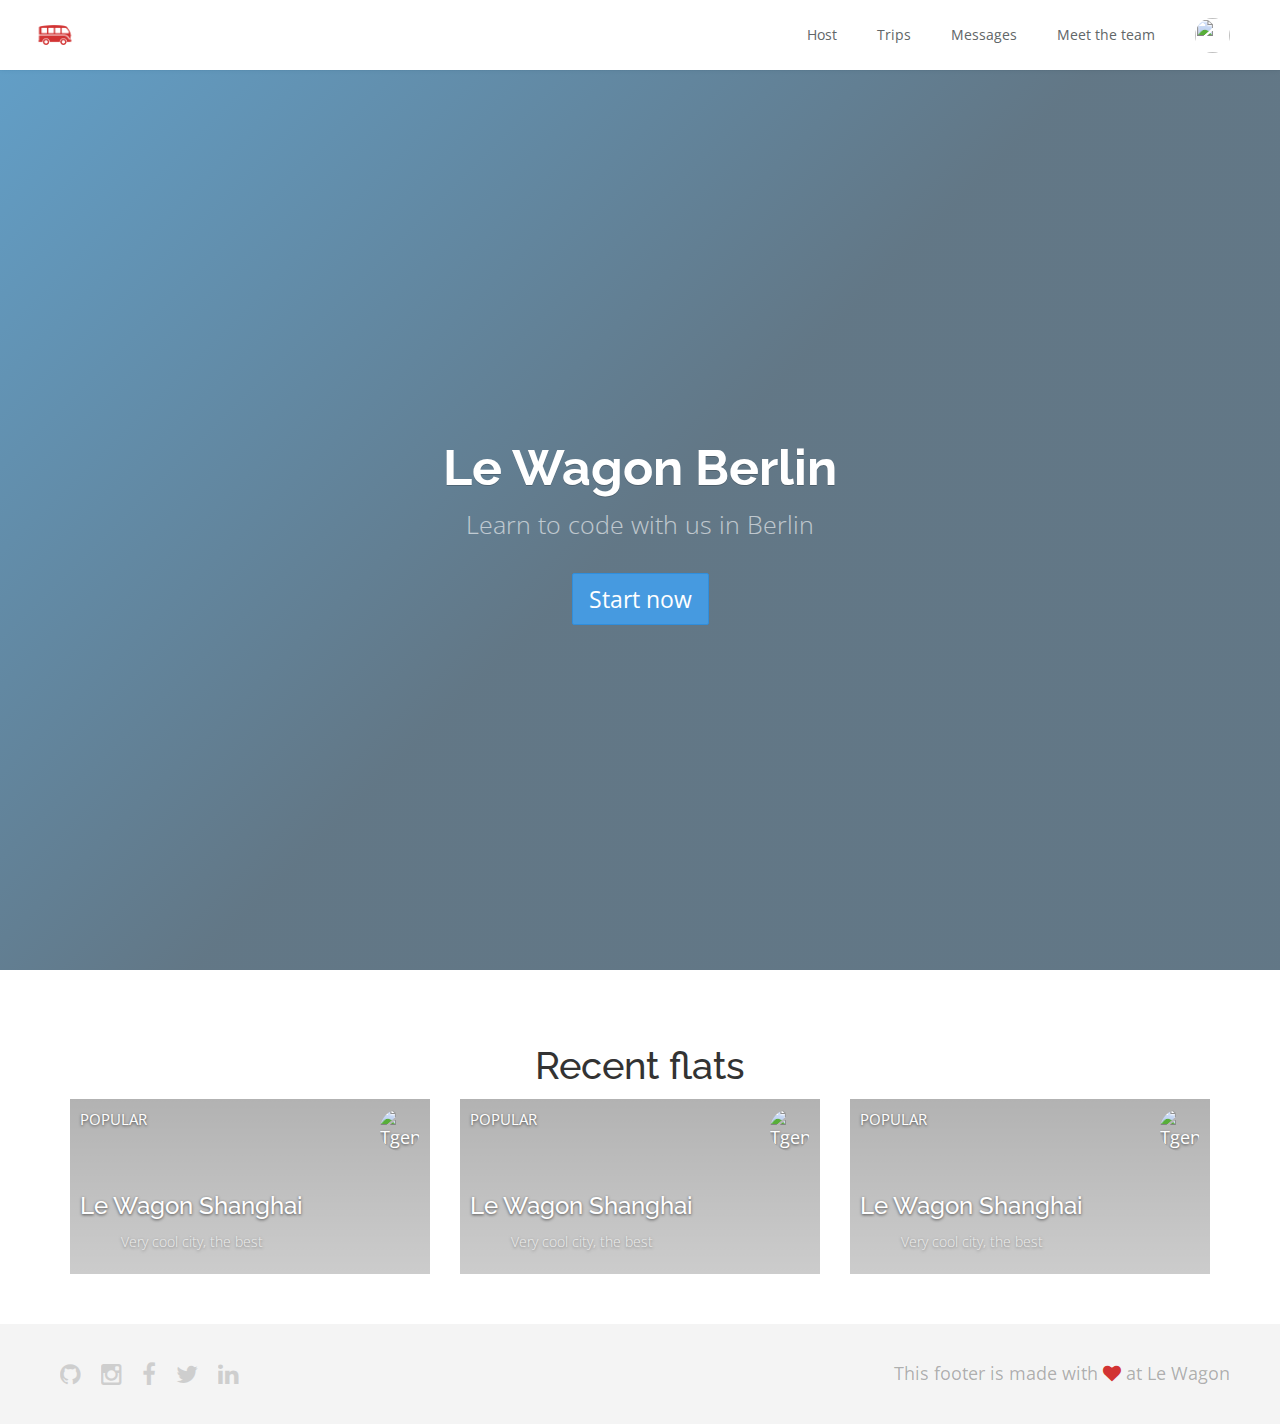
==== commit 3ed21af7: "Automated commit at 2017-11-13 13:14:35 UTC by middleman-deploy 2.0.0-alpha" ====
--- a/index.html
+++ b/index.html
@@ -14,10 +14,8 @@
   <body>
     <div class="navbar-wagon">
   <!-- Logo -->
-  <a href="/" class="navbar-wagon-brand">
-    <img src="images/logo-acc9c0ec.png" alt="logo" />
-  </a>
-
+<a href="/" class="navbar-wagon-brand">    <img src="images/logo-acc9c0ec.png" alt="logo" />
+</a>
   <!-- Right Navigation -->
   <div class="navbar-wagon-right hidden-xs hidden-sm">
 
@@ -71,7 +69,7 @@
             <h2>Le Wagon Shanghai</h2>
             <p>Very cool city, the best</p>
           </div>
-          <img class="card-user" src="https://kitt.lewagon.com/placeholder/users/tgenaitay">
+          <img src="https://kitt.lewagon.com/placeholder/users/tgenaitay" class="card-user" alt="Tgenaitay" />
           <a class="card-link" href="#" ></a>
         </div>
       </div>
@@ -82,7 +80,7 @@
             <h2>Le Wagon Shanghai</h2>
             <p>Very cool city, the best</p>
           </div>
-          <img class="card-user" src="https://kitt.lewagon.com/placeholder/users/tgenaitay">
+          <img src="https://kitt.lewagon.com/placeholder/users/tgenaitay" class="card-user" alt="Tgenaitay" />
           <a class="card-link" href="#" ></a>
         </div>
       </div>
@@ -93,7 +91,7 @@
             <h2>Le Wagon Shanghai</h2>
             <p>Very cool city, the best</p>
           </div>
-          <img class="card-user" src="https://kitt.lewagon.com/placeholder/users/tgenaitay">
+          <img src="https://kitt.lewagon.com/placeholder/users/tgenaitay" class="card-user" alt="Tgenaitay" />
           <a class="card-link" href="#" ></a>
         </div>
       </div>
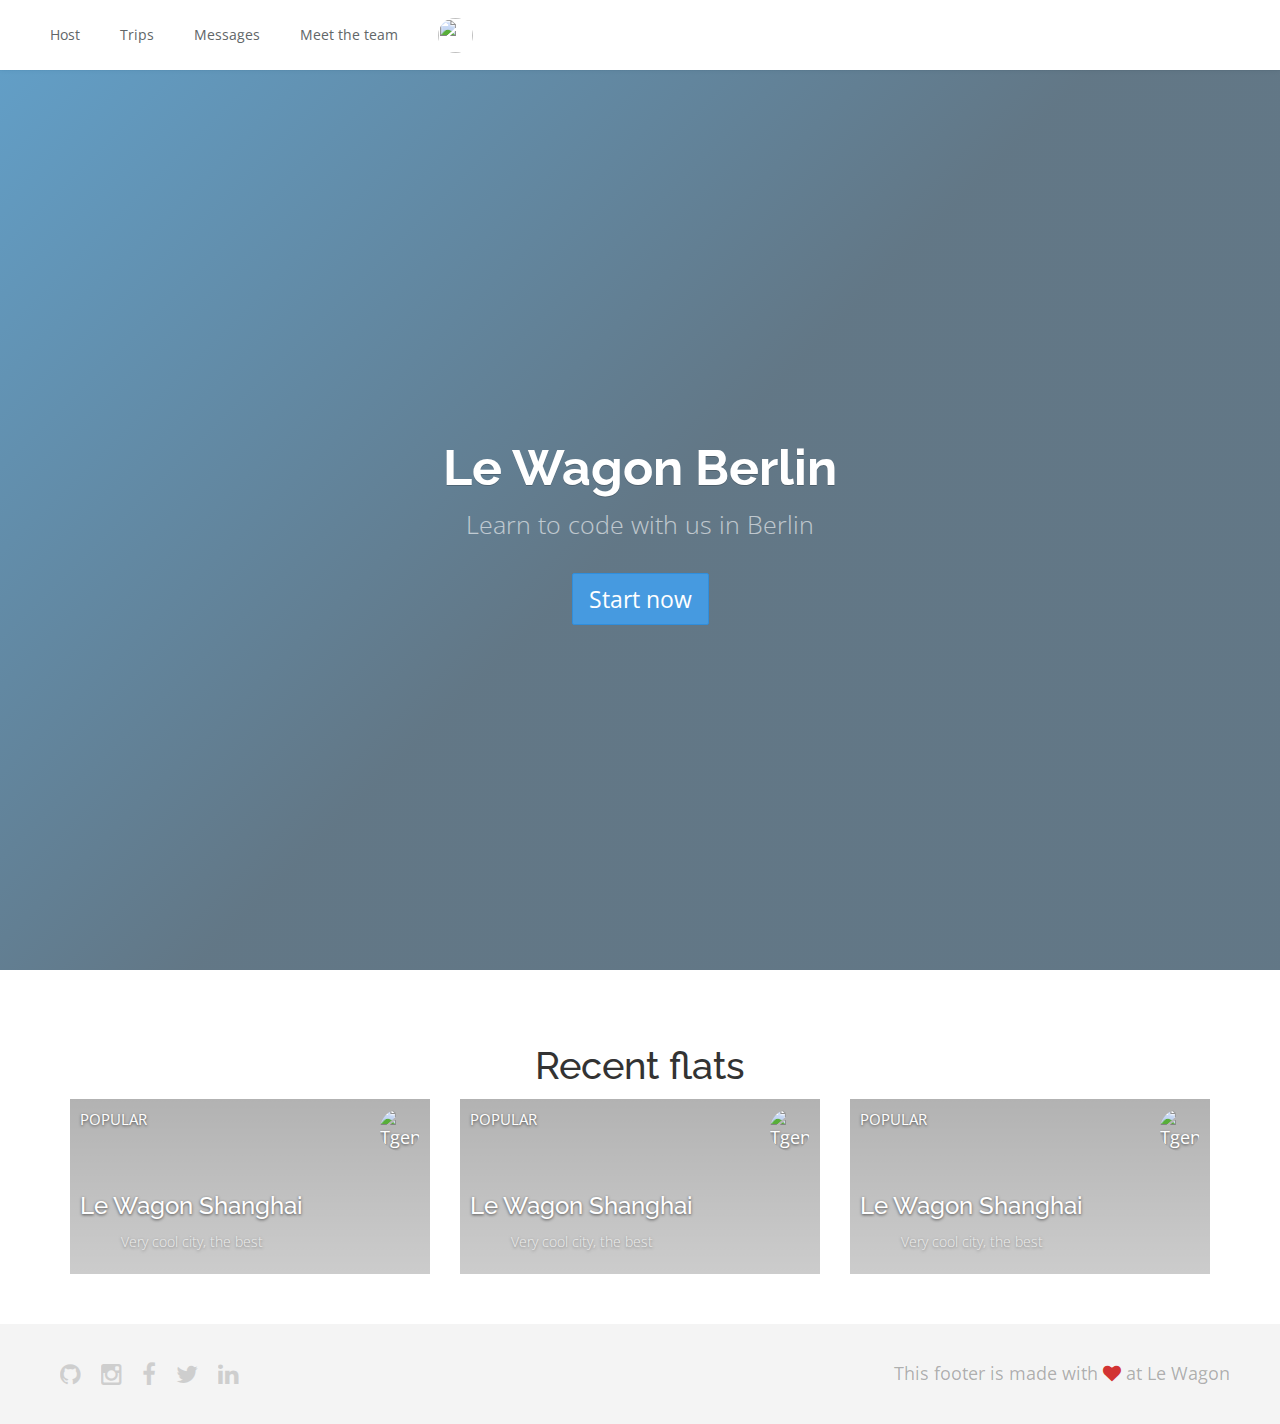
==== commit 7c76e580: "Automated commit at 2017-11-13 13:24:58 UTC by middleman-deploy 2.0.0-alpha" ====
--- a/index.html
+++ b/index.html
@@ -14,8 +14,11 @@
   <body>
     <div class="navbar-wagon">
   <!-- Logo -->
-<a href="/" class="navbar-wagon-brand">    <img src="images/logo-acc9c0ec.png" alt="logo" />
-</a>
+
+<!--   <a href="/" class="navbar-wagon-brand">
+    <img src="images/logo-acc9c0ec.png" alt="logo" />
+  </a> -->
+
   <!-- Right Navigation -->
   <div class="navbar-wagon-right hidden-xs hidden-sm">
 
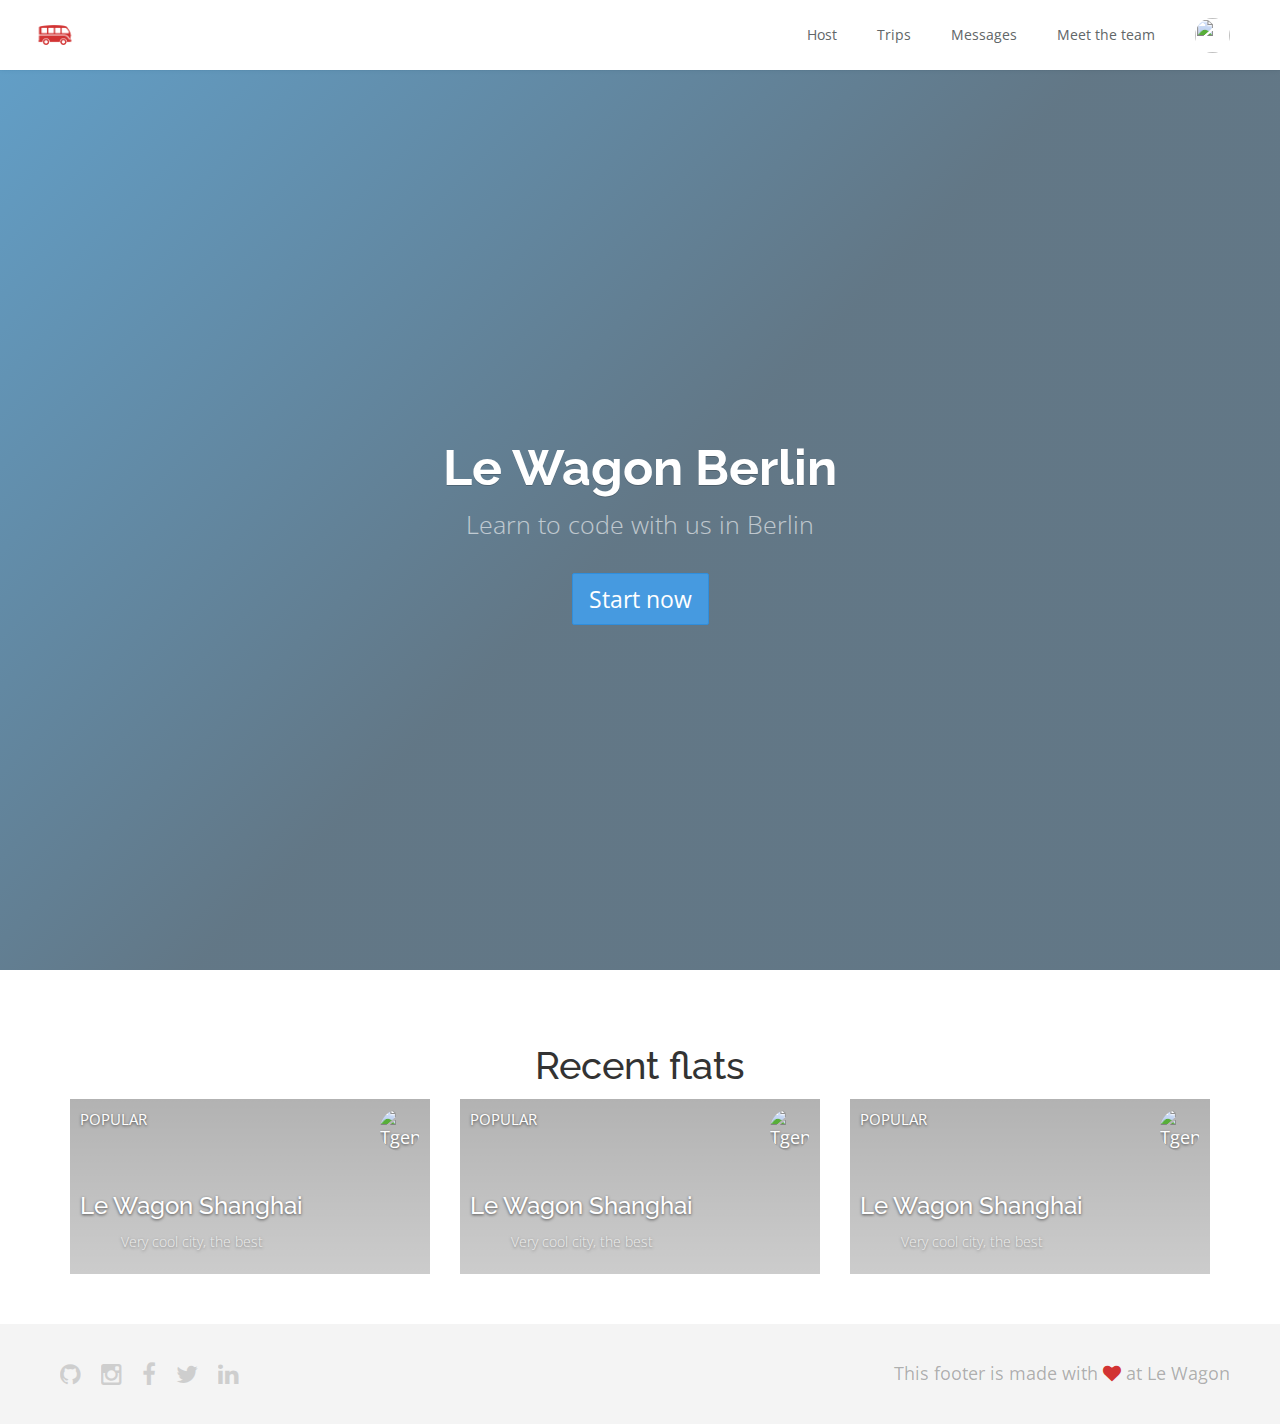
==== commit 6077026d: "Automated commit at 2017-11-13 13:30:44 UTC by middleman-deploy 2.0.0-alpha" ====
--- a/index.html
+++ b/index.html
@@ -15,10 +15,8 @@
     <div class="navbar-wagon">
   <!-- Logo -->
 
-<!--   <a href="/" class="navbar-wagon-brand">
-    <img src="images/logo-acc9c0ec.png" alt="logo" />
-  </a> -->
-
+<a href="./" class="navbar-wagon-brand">    <img src="images/logo-acc9c0ec.png" alt="logo" />
+</a>
   <!-- Right Navigation -->
   <div class="navbar-wagon-right hidden-xs hidden-sm">
 
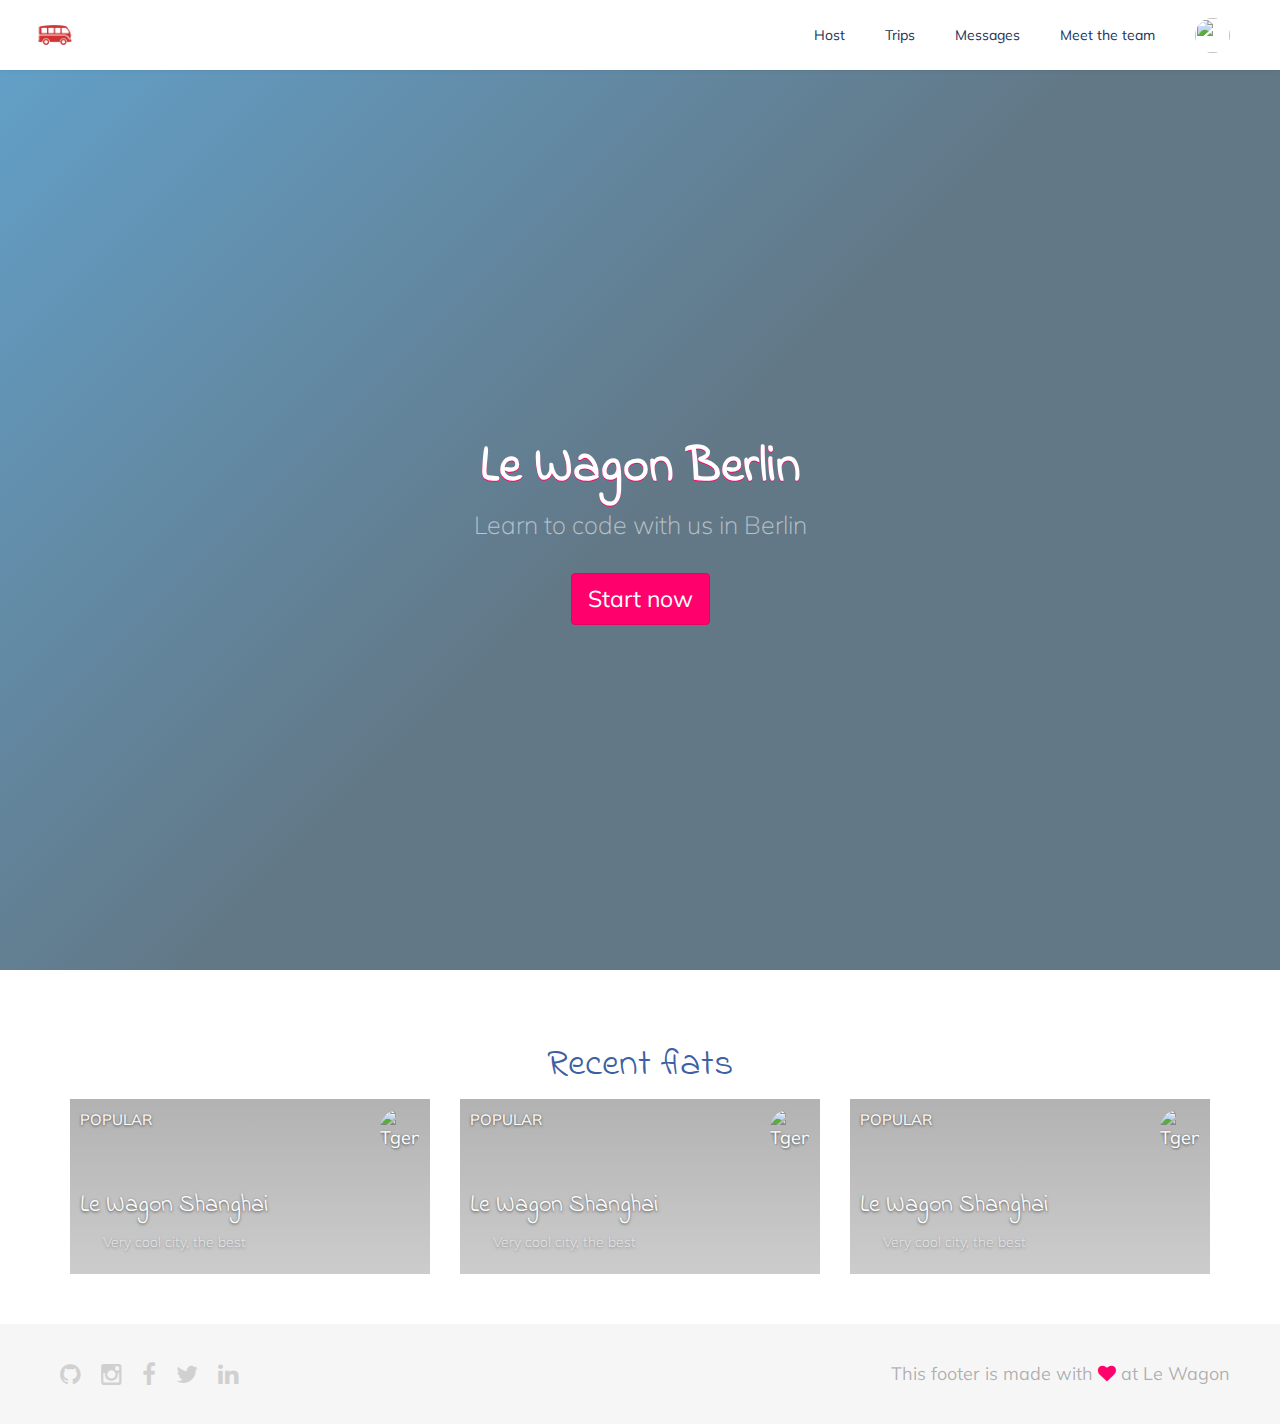
==== commit dbb3240f: "Automated commit at 2017-11-13 15:06:05 UTC by middleman-deploy 2.0.0-alpha" ====
--- a/index.html
+++ b/index.html
@@ -7,7 +7,7 @@
           content="width=device-width, initial-scale=1, shrink-to-fit=no">
     <!-- Use the title from a page's frontmatter if it has one -->
     <title>Le Wagon - Middleman</title>
-    <link href="stylesheets/application-e05c13a4.css" rel="stylesheet" />
+    <link href="stylesheets/application-0a9bf41d.css" rel="stylesheet" />
     <script src="javascripts/application-93de88c9.js"></script>
     <link href="images/favicon-f15af148.png" rel="icon" type="image/png" />
   </head>
--- a/stylesheets/application-0a9bf41d.css
+++ b/stylesheets/application-0a9bf41d.css
@@ -0,0 +1,8 @@
+@import url("https://fonts.googleapis.com/css?family=Open+Sans:400,300,700|Raleway:400,100,300,700,500");@import url("https://fonts.googleapis.com/css?family=Indie+Flower|Muli:300");/*!
+ * Bootstrap v3.3.7 (http://getbootstrap.com)
+ * Copyright 2011-2016 Twitter, Inc.
+ * Licensed under MIT (https://github.com/twbs/bootstrap/blob/master/LICENSE)
+ *//*! normalize.css v3.0.3 | MIT License | github.com/necolas/normalize.css */html{font-family:sans-serif;-ms-text-size-adjust:100%;-webkit-text-size-adjust:100%}body{margin:0}article,aside,details,figcaption,figure,footer,header,hgroup,main,menu,nav,section,summary{display:block}audio,canvas,progress,video{display:inline-block;vertical-align:baseline}audio:not([controls]){display:none;height:0}[hidden],template{display:none}a{background-color:transparent}a:active,a:hover{outline:0}abbr[title]{border-bottom:1px dotted}b,strong{font-weight:bold}dfn{font-style:italic}h1{font-size:2em;margin:0.67em 0}mark{background:#ff0;color:#000}small{font-size:80%}sub,sup{font-size:75%;line-height:0;position:relative;vertical-align:baseline}sup{top:-0.5em}sub{bottom:-0.25em}img{border:0}svg:not(:root){overflow:hidden}figure{margin:1em 40px}hr{-webkit-box-sizing:content-box;box-sizing:content-box;height:0}pre{overflow:auto}code,kbd,pre,samp{font-family:monospace, monospace;font-size:1em}button,input,optgroup,select,textarea{color:inherit;font:inherit;margin:0}button{overflow:visible}button,select{text-transform:none}button,html input[type="button"],input[type="reset"],input[type="submit"]{-webkit-appearance:button;cursor:pointer}button[disabled],html input[disabled]{cursor:default}button::-moz-focus-inner,input::-moz-focus-inner{border:0;padding:0}input{line-height:normal}input[type="checkbox"],input[type="radio"]{-webkit-box-sizing:border-box;box-sizing:border-box;padding:0}input[type="number"]::-webkit-inner-spin-button,input[type="number"]::-webkit-outer-spin-button{height:auto}input[type="search"]{-webkit-appearance:textfield;-webkit-box-sizing:content-box;box-sizing:content-box}input[type="search"]::-webkit-search-cancel-button,input[type="search"]::-webkit-search-decoration{-webkit-appearance:none}fieldset{border:1px solid #c0c0c0;margin:0 2px;padding:0.35em 0.625em 0.75em}legend{border:0;padding:0}textarea{overflow:auto}optgroup{font-weight:bold}table{border-collapse:collapse;border-spacing:0}td,th{padding:0}/*! Source: https://github.com/h5bp/html5-boilerplate/blob/master/src/css/main.css */@media print{*,*:before,*:after{background:transparent !important;color:#000 !important;-webkit-box-shadow:none !important;box-shadow:none !important;text-shadow:none !important}a,a:visited{text-decoration:underline}a[href]:after{content:" (" attr(href) ")"}abbr[title]:after{content:" (" attr(title) ")"}a[href^="#"]:after,a[href^="javascript:"]:after{content:""}pre,blockquote{border:1px solid #999;page-break-inside:avoid}thead{display:table-header-group}tr,img{page-break-inside:avoid}img{max-width:100% !important}p,h2,h3{orphans:3;widows:3}h2,h3{page-break-after:avoid}.navbar{display:none}.btn>.caret,.dropup>.btn>.caret{border-top-color:#000 !important}.label{border:1px solid #000}.table{border-collapse:collapse !important}.table td,.table th{background-color:#fff !important}.table-bordered th,.table-bordered td{border:1px solid #ddd !important}}@font-face{font-family:'Glyphicons Halflings';src:url("../assets/bootstrap/glyphicons-halflings-regular-86b6f62b.eot");src:url("../assets/bootstrap/glyphicons-halflings-regular-86b6f62b.eot?#iefix") format("embedded-opentype"),url("../assets/bootstrap/glyphicons-halflings-regular-ca35b697.woff2") format("woff2"),url("../assets/bootstrap/glyphicons-halflings-regular-278e49a8.woff") format("woff"),url("../assets/bootstrap/glyphicons-halflings-regular-44bc1850.ttf") format("truetype"),url("../assets/bootstrap/glyphicons-halflings-regular-de51a849.svg#glyphicons_halflingsregular") format("svg")}.glyphicon{position:relative;top:1px;display:inline-block;font-family:'Glyphicons Halflings';font-style:normal;font-weight:normal;line-height:1;-webkit-font-smoothing:antialiased;-moz-osx-font-smoothing:grayscale}.glyphicon-asterisk:before{content:"\002a"}.glyphicon-plus:before{content:"\002b"}.glyphicon-euro:before,.glyphicon-eur:before{content:"\20ac"}.glyphicon-minus:before{content:"\2212"}.glyphicon-cloud:before{content:"\2601"}.glyphicon-envelope:before{content:"\2709"}.glyphicon-pencil:before{content:"\270f"}.glyphicon-glass:before{content:"\e001"}.glyphicon-music:before{content:"\e002"}.glyphicon-search:before{content:"\e003"}.glyphicon-heart:before{content:"\e005"}.glyphicon-star:before{content:"\e006"}.glyphicon-star-empty:before{content:"\e007"}.glyphicon-user:before{content:"\e008"}.glyphicon-film:before{content:"\e009"}.glyphicon-th-large:before{content:"\e010"}.glyphicon-th:before{content:"\e011"}.glyphicon-th-list:before{content:"\e012"}.glyphicon-ok:before{content:"\e013"}.glyphicon-remove:before{content:"\e014"}.glyphicon-zoom-in:before{content:"\e015"}.glyphicon-zoom-out:before{content:"\e016"}.glyphicon-off:before{content:"\e017"}.glyphicon-signal:before{content:"\e018"}.glyphicon-cog:before{content:"\e019"}.glyphicon-trash:before{content:"\e020"}.glyphicon-home:before{content:"\e021"}.glyphicon-file:before{content:"\e022"}.glyphicon-time:before{content:"\e023"}.glyphicon-road:before{content:"\e024"}.glyphicon-download-alt:before{content:"\e025"}.glyphicon-download:before{content:"\e026"}.glyphicon-upload:before{content:"\e027"}.glyphicon-inbox:before{content:"\e028"}.glyphicon-play-circle:before{content:"\e029"}.glyphicon-repeat:before{content:"\e030"}.glyphicon-refresh:before{content:"\e031"}.glyphicon-list-alt:before{content:"\e032"}.glyphicon-lock:before{content:"\e033"}.glyphicon-flag:before{content:"\e034"}.glyphicon-headphones:before{content:"\e035"}.glyphicon-volume-off:before{content:"\e036"}.glyphicon-volume-down:before{content:"\e037"}.glyphicon-volume-up:before{content:"\e038"}.glyphicon-qrcode:before{content:"\e039"}.glyphicon-barcode:before{content:"\e040"}.glyphicon-tag:before{content:"\e041"}.glyphicon-tags:before{content:"\e042"}.glyphicon-book:before{content:"\e043"}.glyphicon-bookmark:before{content:"\e044"}.glyphicon-print:before{content:"\e045"}.glyphicon-camera:before{content:"\e046"}.glyphicon-font:before{content:"\e047"}.glyphicon-bold:before{content:"\e048"}.glyphicon-italic:before{content:"\e049"}.glyphicon-text-height:before{content:"\e050"}.glyphicon-text-width:before{content:"\e051"}.glyphicon-align-left:before{content:"\e052"}.glyphicon-align-center:before{content:"\e053"}.glyphicon-align-right:before{content:"\e054"}.glyphicon-align-justify:before{content:"\e055"}.glyphicon-list:before{content:"\e056"}.glyphicon-indent-left:before{content:"\e057"}.glyphicon-indent-right:before{content:"\e058"}.glyphicon-facetime-video:before{content:"\e059"}.glyphicon-picture:before{content:"\e060"}.glyphicon-map-marker:before{content:"\e062"}.glyphicon-adjust:before{content:"\e063"}.glyphicon-tint:before{content:"\e064"}.glyphicon-edit:before{content:"\e065"}.glyphicon-share:before{content:"\e066"}.glyphicon-check:before{content:"\e067"}.glyphicon-move:before{content:"\e068"}.glyphicon-step-backward:before{content:"\e069"}.glyphicon-fast-backward:before{content:"\e070"}.glyphicon-backward:before{content:"\e071"}.glyphicon-play:before{content:"\e072"}.glyphicon-pause:before{content:"\e073"}.glyphicon-stop:before{content:"\e074"}.glyphicon-forward:before{content:"\e075"}.glyphicon-fast-forward:before{content:"\e076"}.glyphicon-step-forward:before{content:"\e077"}.glyphicon-eject:before{content:"\e078"}.glyphicon-chevron-left:before{content:"\e079"}.glyphicon-chevron-right:before{content:"\e080"}.glyphicon-plus-sign:before{content:"\e081"}.glyphicon-minus-sign:before{content:"\e082"}.glyphicon-remove-sign:before{content:"\e083"}.glyphicon-ok-sign:before{content:"\e084"}.glyphicon-question-sign:before{content:"\e085"}.glyphicon-info-sign:before{content:"\e086"}.glyphicon-screenshot:before{content:"\e087"}.glyphicon-remove-circle:before{content:"\e088"}.glyphicon-ok-circle:before{content:"\e089"}.glyphicon-ban-circle:before{content:"\e090"}.glyphicon-arrow-left:before{content:"\e091"}.glyphicon-arrow-right:before{content:"\e092"}.glyphicon-arrow-up:before{content:"\e093"}.glyphicon-arrow-down:before{content:"\e094"}.glyphicon-share-alt:before{content:"\e095"}.glyphicon-resize-full:before{content:"\e096"}.glyphicon-resize-small:before{content:"\e097"}.glyphicon-exclamation-sign:before{content:"\e101"}.glyphicon-gift:before{content:"\e102"}.glyphicon-leaf:before{content:"\e103"}.glyphicon-fire:before{content:"\e104"}.glyphicon-eye-open:before{content:"\e105"}.glyphicon-eye-close:before{content:"\e106"}.glyphicon-warning-sign:before{content:"\e107"}.glyphicon-plane:before{content:"\e108"}.glyphicon-calendar:before{content:"\e109"}.glyphicon-random:before{content:"\e110"}.glyphicon-comment:before{content:"\e111"}.glyphicon-magnet:before{content:"\e112"}.glyphicon-chevron-up:before{content:"\e113"}.glyphicon-chevron-down:before{content:"\e114"}.glyphicon-retweet:before{content:"\e115"}.glyphicon-shopping-cart:before{content:"\e116"}.glyphicon-folder-close:before{content:"\e117"}.glyphicon-folder-open:before{content:"\e118"}.glyphicon-resize-vertical:before{content:"\e119"}.glyphicon-resize-horizontal:before{content:"\e120"}.glyphicon-hdd:before{content:"\e121"}.glyphicon-bullhorn:before{content:"\e122"}.glyphicon-bell:before{content:"\e123"}.glyphicon-certificate:before{content:"\e124"}.glyphicon-thumbs-up:before{content:"\e125"}.glyphicon-thumbs-down:before{content:"\e126"}.glyphicon-hand-right:before{content:"\e127"}.glyphicon-hand-left:before{content:"\e128"}.glyphicon-hand-up:before{content:"\e129"}.glyphicon-hand-down:before{content:"\e130"}.glyphicon-circle-arrow-right:before{content:"\e131"}.glyphicon-circle-arrow-left:before{content:"\e132"}.glyphicon-circle-arrow-up:before{content:"\e133"}.glyphicon-circle-arrow-down:before{content:"\e134"}.glyphicon-globe:before{content:"\e135"}.glyphicon-wrench:before{content:"\e136"}.glyphicon-tasks:before{content:"\e137"}.glyphicon-filter:before{content:"\e138"}.glyphicon-briefcase:before{content:"\e139"}.glyphicon-fullscreen:before{content:"\e140"}.glyphicon-dashboard:before{content:"\e141"}.glyphicon-paperclip:before{content:"\e142"}.glyphicon-heart-empty:before{content:"\e143"}.glyphicon-link:before{content:"\e144"}.glyphicon-phone:before{content:"\e145"}.glyphicon-pushpin:before{content:"\e146"}.glyphicon-usd:before{content:"\e148"}.glyphicon-gbp:before{content:"\e149"}.glyphicon-sort:before{content:"\e150"}.glyphicon-sort-by-alphabet:before{content:"\e151"}.glyphicon-sort-by-alphabet-alt:before{content:"\e152"}.glyphicon-sort-by-order:before{content:"\e153"}.glyphicon-sort-by-order-alt:before{content:"\e154"}.glyphicon-sort-by-attributes:before{content:"\e155"}.glyphicon-sort-by-attributes-alt:before{content:"\e156"}.glyphicon-unchecked:before{content:"\e157"}.glyphicon-expand:before{content:"\e158"}.glyphicon-collapse-down:before{content:"\e159"}.glyphicon-collapse-up:before{content:"\e160"}.glyphicon-log-in:before{content:"\e161"}.glyphicon-flash:before{content:"\e162"}.glyphicon-log-out:before{content:"\e163"}.glyphicon-new-window:before{content:"\e164"}.glyphicon-record:before{content:"\e165"}.glyphicon-save:before{content:"\e166"}.glyphicon-open:before{content:"\e167"}.glyphicon-saved:before{content:"\e168"}.glyphicon-import:before{content:"\e169"}.glyphicon-export:before{content:"\e170"}.glyphicon-send:before{content:"\e171"}.glyphicon-floppy-disk:before{content:"\e172"}.glyphicon-floppy-saved:before{content:"\e173"}.glyphicon-floppy-remove:before{content:"\e174"}.glyphicon-floppy-save:before{content:"\e175"}.glyphicon-floppy-open:before{content:"\e176"}.glyphicon-credit-card:before{content:"\e177"}.glyphicon-transfer:before{content:"\e178"}.glyphicon-cutlery:before{content:"\e179"}.glyphicon-header:before{content:"\e180"}.glyphicon-compressed:before{content:"\e181"}.glyphicon-earphone:before{content:"\e182"}.glyphicon-phone-alt:before{content:"\e183"}.glyphicon-tower:before{content:"\e184"}.glyphicon-stats:before{content:"\e185"}.glyphicon-sd-video:before{content:"\e186"}.glyphicon-hd-video:before{content:"\e187"}.glyphicon-subtitles:before{content:"\e188"}.glyphicon-sound-stereo:before{content:"\e189"}.glyphicon-sound-dolby:before{content:"\e190"}.glyphicon-sound-5-1:before{content:"\e191"}.glyphicon-sound-6-1:before{content:"\e192"}.glyphicon-sound-7-1:before{content:"\e193"}.glyphicon-copyright-mark:before{content:"\e194"}.glyphicon-registration-mark:before{content:"\e195"}.glyphicon-cloud-download:before{content:"\e197"}.glyphicon-cloud-upload:before{content:"\e198"}.glyphicon-tree-conifer:before{content:"\e199"}.glyphicon-tree-deciduous:before{content:"\e200"}.glyphicon-cd:before{content:"\e201"}.glyphicon-save-file:before{content:"\e202"}.glyphicon-open-file:before{content:"\e203"}.glyphicon-level-up:before{content:"\e204"}.glyphicon-copy:before{content:"\e205"}.glyphicon-paste:before{content:"\e206"}.glyphicon-alert:before{content:"\e209"}.glyphicon-equalizer:before{content:"\e210"}.glyphicon-king:before{content:"\e211"}.glyphicon-queen:before{content:"\e212"}.glyphicon-pawn:before{content:"\e213"}.glyphicon-bishop:before{content:"\e214"}.glyphicon-knight:before{content:"\e215"}.glyphicon-baby-formula:before{content:"\e216"}.glyphicon-tent:before{content:"\26fa"}.glyphicon-blackboard:before{content:"\e218"}.glyphicon-bed:before{content:"\e219"}.glyphicon-apple:before{content:"\f8ff"}.glyphicon-erase:before{content:"\e221"}.glyphicon-hourglass:before{content:"\231b"}.glyphicon-lamp:before{content:"\e223"}.glyphicon-duplicate:before{content:"\e224"}.glyphicon-piggy-bank:before{content:"\e225"}.glyphicon-scissors:before{content:"\e226"}.glyphicon-bitcoin:before{content:"\e227"}.glyphicon-btc:before{content:"\e227"}.glyphicon-xbt:before{content:"\e227"}.glyphicon-yen:before{content:"\00a5"}.glyphicon-jpy:before{content:"\00a5"}.glyphicon-ruble:before{content:"\20bd"}.glyphicon-rub:before{content:"\20bd"}.glyphicon-scale:before{content:"\e230"}.glyphicon-ice-lolly:before{content:"\e231"}.glyphicon-ice-lolly-tasted:before{content:"\e232"}.glyphicon-education:before{content:"\e233"}.glyphicon-option-horizontal:before{content:"\e234"}.glyphicon-option-vertical:before{content:"\e235"}.glyphicon-menu-hamburger:before{content:"\e236"}.glyphicon-modal-window:before{content:"\e237"}.glyphicon-oil:before{content:"\e238"}.glyphicon-grain:before{content:"\e239"}.glyphicon-sunglasses:before{content:"\e240"}.glyphicon-text-size:before{content:"\e241"}.glyphicon-text-color:before{content:"\e242"}.glyphicon-text-background:before{content:"\e243"}.glyphicon-object-align-top:before{content:"\e244"}.glyphicon-object-align-bottom:before{content:"\e245"}.glyphicon-object-align-horizontal:before{content:"\e246"}.glyphicon-object-align-left:before{content:"\e247"}.glyphicon-object-align-vertical:before{content:"\e248"}.glyphicon-object-align-right:before{content:"\e249"}.glyphicon-triangle-right:before{content:"\e250"}.glyphicon-triangle-left:before{content:"\e251"}.glyphicon-triangle-bottom:before{content:"\e252"}.glyphicon-triangle-top:before{content:"\e253"}.glyphicon-console:before{content:"\e254"}.glyphicon-superscript:before{content:"\e255"}.glyphicon-subscript:before{content:"\e256"}.glyphicon-menu-left:before{content:"\e257"}.glyphicon-menu-right:before{content:"\e258"}.glyphicon-menu-down:before{content:"\e259"}.glyphicon-menu-up:before{content:"\e260"}*{-webkit-box-sizing:border-box;box-sizing:border-box}*:before,*:after{-webkit-box-sizing:border-box;box-sizing:border-box}html{font-size:10px;-webkit-tap-highlight-color:transparent}body{font-family:"Muli", sans-serif;font-size:18px;line-height:1.42857143;color:#3d60a2;background-color:#F6F6F6}input,button,select,textarea{font-family:inherit;font-size:inherit;line-height:inherit}a{color:#FF006C;text-decoration:none}a:hover,a:focus{color:#b3004c;text-decoration:underline}a:focus{outline:5px auto -webkit-focus-ring-color;outline-offset:-2px}figure{margin:0}img{vertical-align:middle}.img-responsive{display:block;max-width:100%;height:auto}.img-rounded{border-radius:4px}.img-thumbnail{padding:4px;line-height:1.42857143;background-color:#F6F6F6;border:1px solid #ddd;border-radius:2px;-webkit-transition:all 0.2s ease-in-out;transition:all 0.2s ease-in-out;display:inline-block;max-width:100%;height:auto}.img-circle{border-radius:50%}hr{margin-top:25px;margin-bottom:25px;border:0;border-top:1px solid white}.sr-only{position:absolute;width:1px;height:1px;margin:-1px;padding:0;overflow:hidden;clip:rect(0, 0, 0, 0);border:0}.sr-only-focusable:active,.sr-only-focusable:focus{position:static;width:auto;height:auto;margin:0;overflow:visible;clip:auto}[role="button"]{cursor:pointer}h1,h2,h3,h4,h5,h6,.h1,.h2,.h3,.h4,.h5,.h6{font-family:"Indie Flower", cursive;font-weight:500;line-height:1.1;color:inherit}h1 small,h1 .small,h2 small,h2 .small,h3 small,h3 .small,h4 small,h4 .small,h5 small,h5 .small,h6 small,h6 .small,.h1 small,.h1 .small,.h2 small,.h2 .small,.h3 small,.h3 .small,.h4 small,.h4 .small,.h5 small,.h5 .small,.h6 small,.h6 .small{font-weight:normal;line-height:1;color:#91a9d6}h1,.h1,h2,.h2,h3,.h3{margin-top:25px;margin-bottom:12.5px}h1 small,h1 .small,.h1 small,.h1 .small,h2 small,h2 .small,.h2 small,.h2 .small,h3 small,h3 .small,.h3 small,.h3 .small{font-size:65%}h4,.h4,h5,.h5,h6,.h6{margin-top:12.5px;margin-bottom:12.5px}h4 small,h4 .small,.h4 small,.h4 .small,h5 small,h5 .small,.h5 small,.h5 .small,h6 small,h6 .small,.h6 small,.h6 .small{font-size:75%}h1,.h1{font-size:46px}h2,.h2{font-size:38px}h3,.h3{font-size:31px}h4,.h4{font-size:23px}h5,.h5{font-size:18px}h6,.h6{font-size:16px}p{margin:0 0 12.5px}.lead{margin-bottom:25px;font-size:20px;font-weight:300;line-height:1.4}@media (min-width: 768px){.lead{font-size:27px}}small,.small{font-size:88%}mark,.mark{background-color:#fcf8e3;padding:.2em}.text-left{text-align:left}.text-right{text-align:right}.text-center{text-align:center}.text-justify{text-align:justify}.text-nowrap{white-space:nowrap}.text-lowercase{text-transform:lowercase}.text-uppercase,.initialism{text-transform:uppercase}.text-capitalize{text-transform:capitalize}.text-muted{color:#91a9d6}.text-primary{color:#FF006C}a.text-primary:hover,a.text-primary:focus{color:#cc0056}.text-success{color:#3c763d}a.text-success:hover,a.text-success:focus{color:#2b542c}.text-info{color:#31708f}a.text-info:hover,a.text-info:focus{color:#245269}.text-warning{color:#8a6d3b}a.text-warning:hover,a.text-warning:focus{color:#66512c}.text-danger{color:#a94442}a.text-danger:hover,a.text-danger:focus{color:#843534}.bg-primary{color:#fff}.bg-primary{background-color:#FF006C}a.bg-primary:hover,a.bg-primary:focus{background-color:#cc0056}.bg-success{background-color:#dff0d8}a.bg-success:hover,a.bg-success:focus{background-color:#c1e2b3}.bg-info{background-color:#d9edf7}a.bg-info:hover,a.bg-info:focus{background-color:#afd9ee}.bg-warning{background-color:#fcf8e3}a.bg-warning:hover,a.bg-warning:focus{background-color:#f7ecb5}.bg-danger{background-color:#f2dede}a.bg-danger:hover,a.bg-danger:focus{background-color:#e4b9b9}.page-header{padding-bottom:11.5px;margin:50px 0 25px;border-bottom:1px solid white}ul,ol{margin-top:0;margin-bottom:12.5px}ul ul,ul ol,ol ul,ol ol{margin-bottom:0}.list-unstyled{padding-left:0;list-style:none}.list-inline{padding-left:0;list-style:none;margin-left:-5px}.list-inline>li{display:inline-block;padding-left:5px;padding-right:5px}dl{margin-top:0;margin-bottom:25px}dt,dd{line-height:1.42857143}dt{font-weight:bold}dd{margin-left:0}.dl-horizontal dd:before,.dl-horizontal dd:after{content:" ";display:table}.dl-horizontal dd:after{clear:both}@media (min-width: 768px){.dl-horizontal dt{float:left;width:160px;clear:left;text-align:right;overflow:hidden;text-overflow:ellipsis;white-space:nowrap}.dl-horizontal dd{margin-left:180px}}abbr[title],abbr[data-original-title]{cursor:help;border-bottom:1px dotted #91a9d6}.initialism{font-size:90%}blockquote{padding:12.5px 25px;margin:0 0 25px;font-size:22.5px;border-left:5px solid white}blockquote p:last-child,blockquote ul:last-child,blockquote ol:last-child{margin-bottom:0}blockquote footer,blockquote small,blockquote .small{display:block;font-size:80%;line-height:1.42857143;color:#91a9d6}blockquote footer:before,blockquote small:before,blockquote .small:before{content:'\2014 \00A0'}.blockquote-reverse,blockquote.pull-right{padding-right:15px;padding-left:0;border-right:5px solid white;border-left:0;text-align:right}.blockquote-reverse footer:before,.blockquote-reverse small:before,.blockquote-reverse .small:before,blockquote.pull-right footer:before,blockquote.pull-right small:before,blockquote.pull-right .small:before{content:''}.blockquote-reverse footer:after,.blockquote-reverse small:after,.blockquote-reverse .small:after,blockquote.pull-right footer:after,blockquote.pull-right small:after,blockquote.pull-right .small:after{content:'\00A0 \2014'}address{margin-bottom:25px;font-style:normal;line-height:1.42857143}code,kbd,pre,samp{font-family:Menlo, Monaco, Consolas, "Courier New", monospace}code{padding:2px 4px;font-size:90%;color:#c7254e;background-color:#f9f2f4;border-radius:2px}kbd{padding:2px 4px;font-size:90%;color:#fff;background-color:#333;border-radius:1px;-webkit-box-shadow:inset 0 -1px 0 rgba(0,0,0,0.25);box-shadow:inset 0 -1px 0 rgba(0,0,0,0.25)}kbd kbd{padding:0;font-size:100%;font-weight:bold;-webkit-box-shadow:none;box-shadow:none}pre{display:block;padding:12px;margin:0 0 12.5px;font-size:17px;line-height:1.42857143;word-break:break-all;word-wrap:break-word;color:#3d60a2;background-color:#f5f5f5;border:1px solid #ccc;border-radius:2px}pre code{padding:0;font-size:inherit;color:inherit;white-space:pre-wrap;background-color:transparent;border-radius:0}.pre-scrollable{max-height:340px;overflow-y:scroll}.container{margin-right:auto;margin-left:auto;padding-left:15px;padding-right:15px}.container:before,.container:after{content:" ";display:table}.container:after{clear:both}@media (min-width: 768px){.container{width:750px}}@media (min-width: 992px){.container{width:970px}}@media (min-width: 1200px){.container{width:1170px}}.container-fluid{margin-right:auto;margin-left:auto;padding-left:15px;padding-right:15px}.container-fluid:before,.container-fluid:after{content:" ";display:table}.container-fluid:after{clear:both}.row{margin-left:-15px;margin-right:-15px}.row:before,.row:after{content:" ";display:table}.row:after{clear:both}.col-xs-1,.col-sm-1,.col-md-1,.col-lg-1,.col-xs-2,.col-sm-2,.col-md-2,.col-lg-2,.col-xs-3,.col-sm-3,.col-md-3,.col-lg-3,.col-xs-4,.col-sm-4,.col-md-4,.col-lg-4,.col-xs-5,.col-sm-5,.col-md-5,.col-lg-5,.col-xs-6,.col-sm-6,.col-md-6,.col-lg-6,.col-xs-7,.col-sm-7,.col-md-7,.col-lg-7,.col-xs-8,.col-sm-8,.col-md-8,.col-lg-8,.col-xs-9,.col-sm-9,.col-md-9,.col-lg-9,.col-xs-10,.col-sm-10,.col-md-10,.col-lg-10,.col-xs-11,.col-sm-11,.col-md-11,.col-lg-11,.col-xs-12,.col-sm-12,.col-md-12,.col-lg-12{position:relative;min-height:1px;padding-left:15px;padding-right:15px}.col-xs-1,.col-xs-2,.col-xs-3,.col-xs-4,.col-xs-5,.col-xs-6,.col-xs-7,.col-xs-8,.col-xs-9,.col-xs-10,.col-xs-11,.col-xs-12{float:left}.col-xs-1{width:8.33333333%}.col-xs-2{width:16.66666667%}.col-xs-3{width:25%}.col-xs-4{width:33.33333333%}.col-xs-5{width:41.66666667%}.col-xs-6{width:50%}.col-xs-7{width:58.33333333%}.col-xs-8{width:66.66666667%}.col-xs-9{width:75%}.col-xs-10{width:83.33333333%}.col-xs-11{width:91.66666667%}.col-xs-12{width:100%}.col-xs-pull-0{right:auto}.col-xs-pull-1{right:8.33333333%}.col-xs-pull-2{right:16.66666667%}.col-xs-pull-3{right:25%}.col-xs-pull-4{right:33.33333333%}.col-xs-pull-5{right:41.66666667%}.col-xs-pull-6{right:50%}.col-xs-pull-7{right:58.33333333%}.col-xs-pull-8{right:66.66666667%}.col-xs-pull-9{right:75%}.col-xs-pull-10{right:83.33333333%}.col-xs-pull-11{right:91.66666667%}.col-xs-pull-12{right:100%}.col-xs-push-0{left:auto}.col-xs-push-1{left:8.33333333%}.col-xs-push-2{left:16.66666667%}.col-xs-push-3{left:25%}.col-xs-push-4{left:33.33333333%}.col-xs-push-5{left:41.66666667%}.col-xs-push-6{left:50%}.col-xs-push-7{left:58.33333333%}.col-xs-push-8{left:66.66666667%}.col-xs-push-9{left:75%}.col-xs-push-10{left:83.33333333%}.col-xs-push-11{left:91.66666667%}.col-xs-push-12{left:100%}.col-xs-offset-0{margin-left:0%}.col-xs-offset-1{margin-left:8.33333333%}.col-xs-offset-2{margin-left:16.66666667%}.col-xs-offset-3{margin-left:25%}.col-xs-offset-4{margin-left:33.33333333%}.col-xs-offset-5{margin-left:41.66666667%}.col-xs-offset-6{margin-left:50%}.col-xs-offset-7{margin-left:58.33333333%}.col-xs-offset-8{margin-left:66.66666667%}.col-xs-offset-9{margin-left:75%}.col-xs-offset-10{margin-left:83.33333333%}.col-xs-offset-11{margin-left:91.66666667%}.col-xs-offset-12{margin-left:100%}@media (min-width: 768px){.col-sm-1,.col-sm-2,.col-sm-3,.col-sm-4,.col-sm-5,.col-sm-6,.col-sm-7,.col-sm-8,.col-sm-9,.col-sm-10,.col-sm-11,.col-sm-12{float:left}.col-sm-1{width:8.33333333%}.col-sm-2{width:16.66666667%}.col-sm-3{width:25%}.col-sm-4{width:33.33333333%}.col-sm-5{width:41.66666667%}.col-sm-6{width:50%}.col-sm-7{width:58.33333333%}.col-sm-8{width:66.66666667%}.col-sm-9{width:75%}.col-sm-10{width:83.33333333%}.col-sm-11{width:91.66666667%}.col-sm-12{width:100%}.col-sm-pull-0{right:auto}.col-sm-pull-1{right:8.33333333%}.col-sm-pull-2{right:16.66666667%}.col-sm-pull-3{right:25%}.col-sm-pull-4{right:33.33333333%}.col-sm-pull-5{right:41.66666667%}.col-sm-pull-6{right:50%}.col-sm-pull-7{right:58.33333333%}.col-sm-pull-8{right:66.66666667%}.col-sm-pull-9{right:75%}.col-sm-pull-10{right:83.33333333%}.col-sm-pull-11{right:91.66666667%}.col-sm-pull-12{right:100%}.col-sm-push-0{left:auto}.col-sm-push-1{left:8.33333333%}.col-sm-push-2{left:16.66666667%}.col-sm-push-3{left:25%}.col-sm-push-4{left:33.33333333%}.col-sm-push-5{left:41.66666667%}.col-sm-push-6{left:50%}.col-sm-push-7{left:58.33333333%}.col-sm-push-8{left:66.66666667%}.col-sm-push-9{left:75%}.col-sm-push-10{left:83.33333333%}.col-sm-push-11{left:91.66666667%}.col-sm-push-12{left:100%}.col-sm-offset-0{margin-left:0%}.col-sm-offset-1{margin-left:8.33333333%}.col-sm-offset-2{margin-left:16.66666667%}.col-sm-offset-3{margin-left:25%}.col-sm-offset-4{margin-left:33.33333333%}.col-sm-offset-5{margin-left:41.66666667%}.col-sm-offset-6{margin-left:50%}.col-sm-offset-7{margin-left:58.33333333%}.col-sm-offset-8{margin-left:66.66666667%}.col-sm-offset-9{margin-left:75%}.col-sm-offset-10{margin-left:83.33333333%}.col-sm-offset-11{margin-left:91.66666667%}.col-sm-offset-12{margin-left:100%}}@media (min-width: 992px){.col-md-1,.col-md-2,.col-md-3,.col-md-4,.col-md-5,.col-md-6,.col-md-7,.col-md-8,.col-md-9,.col-md-10,.col-md-11,.col-md-12{float:left}.col-md-1{width:8.33333333%}.col-md-2{width:16.66666667%}.col-md-3{width:25%}.col-md-4{width:33.33333333%}.col-md-5{width:41.66666667%}.col-md-6{width:50%}.col-md-7{width:58.33333333%}.col-md-8{width:66.66666667%}.col-md-9{width:75%}.col-md-10{width:83.33333333%}.col-md-11{width:91.66666667%}.col-md-12{width:100%}.col-md-pull-0{right:auto}.col-md-pull-1{right:8.33333333%}.col-md-pull-2{right:16.66666667%}.col-md-pull-3{right:25%}.col-md-pull-4{right:33.33333333%}.col-md-pull-5{right:41.66666667%}.col-md-pull-6{right:50%}.col-md-pull-7{right:58.33333333%}.col-md-pull-8{right:66.66666667%}.col-md-pull-9{right:75%}.col-md-pull-10{right:83.33333333%}.col-md-pull-11{right:91.66666667%}.col-md-pull-12{right:100%}.col-md-push-0{left:auto}.col-md-push-1{left:8.33333333%}.col-md-push-2{left:16.66666667%}.col-md-push-3{left:25%}.col-md-push-4{left:33.33333333%}.col-md-push-5{left:41.66666667%}.col-md-push-6{left:50%}.col-md-push-7{left:58.33333333%}.col-md-push-8{left:66.66666667%}.col-md-push-9{left:75%}.col-md-push-10{left:83.33333333%}.col-md-push-11{left:91.66666667%}.col-md-push-12{left:100%}.col-md-offset-0{margin-left:0%}.col-md-offset-1{margin-left:8.33333333%}.col-md-offset-2{margin-left:16.66666667%}.col-md-offset-3{margin-left:25%}.col-md-offset-4{margin-left:33.33333333%}.col-md-offset-5{margin-left:41.66666667%}.col-md-offset-6{margin-left:50%}.col-md-offset-7{margin-left:58.33333333%}.col-md-offset-8{margin-left:66.66666667%}.col-md-offset-9{margin-left:75%}.col-md-offset-10{margin-left:83.33333333%}.col-md-offset-11{margin-left:91.66666667%}.col-md-offset-12{margin-left:100%}}@media (min-width: 1200px){.col-lg-1,.col-lg-2,.col-lg-3,.col-lg-4,.col-lg-5,.col-lg-6,.col-lg-7,.col-lg-8,.col-lg-9,.col-lg-10,.col-lg-11,.col-lg-12{float:left}.col-lg-1{width:8.33333333%}.col-lg-2{width:16.66666667%}.col-lg-3{width:25%}.col-lg-4{width:33.33333333%}.col-lg-5{width:41.66666667%}.col-lg-6{width:50%}.col-lg-7{width:58.33333333%}.col-lg-8{width:66.66666667%}.col-lg-9{width:75%}.col-lg-10{width:83.33333333%}.col-lg-11{width:91.66666667%}.col-lg-12{width:100%}.col-lg-pull-0{right:auto}.col-lg-pull-1{right:8.33333333%}.col-lg-pull-2{right:16.66666667%}.col-lg-pull-3{right:25%}.col-lg-pull-4{right:33.33333333%}.col-lg-pull-5{right:41.66666667%}.col-lg-pull-6{right:50%}.col-lg-pull-7{right:58.33333333%}.col-lg-pull-8{right:66.66666667%}.col-lg-pull-9{right:75%}.col-lg-pull-10{right:83.33333333%}.col-lg-pull-11{right:91.66666667%}.col-lg-pull-12{right:100%}.col-lg-push-0{left:auto}.col-lg-push-1{left:8.33333333%}.col-lg-push-2{left:16.66666667%}.col-lg-push-3{left:25%}.col-lg-push-4{left:33.33333333%}.col-lg-push-5{left:41.66666667%}.col-lg-push-6{left:50%}.col-lg-push-7{left:58.33333333%}.col-lg-push-8{left:66.66666667%}.col-lg-push-9{left:75%}.col-lg-push-10{left:83.33333333%}.col-lg-push-11{left:91.66666667%}.col-lg-push-12{left:100%}.col-lg-offset-0{margin-left:0%}.col-lg-offset-1{margin-left:8.33333333%}.col-lg-offset-2{margin-left:16.66666667%}.col-lg-offset-3{margin-left:25%}.col-lg-offset-4{margin-left:33.33333333%}.col-lg-offset-5{margin-left:41.66666667%}.col-lg-offset-6{margin-left:50%}.col-lg-offset-7{margin-left:58.33333333%}.col-lg-offset-8{margin-left:66.66666667%}.col-lg-offset-9{margin-left:75%}.col-lg-offset-10{margin-left:83.33333333%}.col-lg-offset-11{margin-left:91.66666667%}.col-lg-offset-12{margin-left:100%}}table{background-color:transparent}caption{padding-top:8px;padding-bottom:8px;color:#91a9d6;text-align:left}th{text-align:left}.table{width:100%;max-width:100%;margin-bottom:25px}.table>thead>tr>th,.table>thead>tr>td,.table>tbody>tr>th,.table>tbody>tr>td,.table>tfoot>tr>th,.table>tfoot>tr>td{padding:8px;line-height:1.42857143;vertical-align:top;border-top:1px solid #ddd}.table>thead>tr>th{vertical-align:bottom;border-bottom:2px solid #ddd}.table>caption+thead>tr:first-child>th,.table>caption+thead>tr:first-child>td,.table>colgroup+thead>tr:first-child>th,.table>colgroup+thead>tr:first-child>td,.table>thead:first-child>tr:first-child>th,.table>thead:first-child>tr:first-child>td{border-top:0}.table>tbody+tbody{border-top:2px solid #ddd}.table .table{background-color:#F6F6F6}.table-condensed>thead>tr>th,.table-condensed>thead>tr>td,.table-condensed>tbody>tr>th,.table-condensed>tbody>tr>td,.table-condensed>tfoot>tr>th,.table-condensed>tfoot>tr>td{padding:5px}.table-bordered{border:1px solid #ddd}.table-bordered>thead>tr>th,.table-bordered>thead>tr>td,.table-bordered>tbody>tr>th,.table-bordered>tbody>tr>td,.table-bordered>tfoot>tr>th,.table-bordered>tfoot>tr>td{border:1px solid #ddd}.table-bordered>thead>tr>th,.table-bordered>thead>tr>td{border-bottom-width:2px}.table-striped>tbody>tr:nth-of-type(odd){background-color:#f9f9f9}.table-hover>tbody>tr:hover{background-color:#f5f5f5}table col[class*="col-"]{position:static;float:none;display:table-column}table td[class*="col-"],table th[class*="col-"]{position:static;float:none;display:table-cell}.table>thead>tr>td.active,.table>thead>tr>th.active,.table>thead>tr.active>td,.table>thead>tr.active>th,.table>tbody>tr>td.active,.table>tbody>tr>th.active,.table>tbody>tr.active>td,.table>tbody>tr.active>th,.table>tfoot>tr>td.active,.table>tfoot>tr>th.active,.table>tfoot>tr.active>td,.table>tfoot>tr.active>th{background-color:#f5f5f5}.table-hover>tbody>tr>td.active:hover,.table-hover>tbody>tr>th.active:hover,.table-hover>tbody>tr.active:hover>td,.table-hover>tbody>tr:hover>.active,.table-hover>tbody>tr.active:hover>th{background-color:#e8e8e8}.table>thead>tr>td.success,.table>thead>tr>th.success,.table>thead>tr.success>td,.table>thead>tr.success>th,.table>tbody>tr>td.success,.table>tbody>tr>th.success,.table>tbody>tr.success>td,.table>tbody>tr.success>th,.table>tfoot>tr>td.success,.table>tfoot>tr>th.success,.table>tfoot>tr.success>td,.table>tfoot>tr.success>th{background-color:#dff0d8}.table-hover>tbody>tr>td.success:hover,.table-hover>tbody>tr>th.success:hover,.table-hover>tbody>tr.success:hover>td,.table-hover>tbody>tr:hover>.success,.table-hover>tbody>tr.success:hover>th{background-color:#d0e9c6}.table>thead>tr>td.info,.table>thead>tr>th.info,.table>thead>tr.info>td,.table>thead>tr.info>th,.table>tbody>tr>td.info,.table>tbody>tr>th.info,.table>tbody>tr.info>td,.table>tbody>tr.info>th,.table>tfoot>tr>td.info,.table>tfoot>tr>th.info,.table>tfoot>tr.info>td,.table>tfoot>tr.info>th{background-color:#d9edf7}.table-hover>tbody>tr>td.info:hover,.table-hover>tbody>tr>th.info:hover,.table-hover>tbody>tr.info:hover>td,.table-hover>tbody>tr:hover>.info,.table-hover>tbody>tr.info:hover>th{background-color:#c4e3f3}.table>thead>tr>td.warning,.table>thead>tr>th.warning,.table>thead>tr.warning>td,.table>thead>tr.warning>th,.table>tbody>tr>td.warning,.table>tbody>tr>th.warning,.table>tbody>tr.warning>td,.table>tbody>tr.warning>th,.table>tfoot>tr>td.warning,.table>tfoot>tr>th.warning,.table>tfoot>tr.warning>td,.table>tfoot>tr.warning>th{background-color:#fcf8e3}.table-hover>tbody>tr>td.warning:hover,.table-hover>tbody>tr>th.warning:hover,.table-hover>tbody>tr.warning:hover>td,.table-hover>tbody>tr:hover>.warning,.table-hover>tbody>tr.warning:hover>th{background-color:#faf2cc}.table>thead>tr>td.danger,.table>thead>tr>th.danger,.table>thead>tr.danger>td,.table>thead>tr.danger>th,.table>tbody>tr>td.danger,.table>tbody>tr>th.danger,.table>tbody>tr.danger>td,.table>tbody>tr.danger>th,.table>tfoot>tr>td.danger,.table>tfoot>tr>th.danger,.table>tfoot>tr.danger>td,.table>tfoot>tr.danger>th{background-color:#f2dede}.table-hover>tbody>tr>td.danger:hover,.table-hover>tbody>tr>th.danger:hover,.table-hover>tbody>tr.danger:hover>td,.table-hover>tbody>tr:hover>.danger,.table-hover>tbody>tr.danger:hover>th{background-color:#ebcccc}.table-responsive{overflow-x:auto;min-height:0.01%}@media screen and (max-width: 767px){.table-responsive{width:100%;margin-bottom:18.75px;overflow-y:hidden;-ms-overflow-style:-ms-autohiding-scrollbar;border:1px solid #ddd}.table-responsive>.table{margin-bottom:0}.table-responsive>.table>thead>tr>th,.table-responsive>.table>thead>tr>td,.table-responsive>.table>tbody>tr>th,.table-responsive>.table>tbody>tr>td,.table-responsive>.table>tfoot>tr>th,.table-responsive>.table>tfoot>tr>td{white-space:nowrap}.table-responsive>.table-bordered{border:0}.table-responsive>.table-bordered>thead>tr>th:first-child,.table-responsive>.table-bordered>thead>tr>td:first-child,.table-responsive>.table-bordered>tbody>tr>th:first-child,.table-responsive>.table-bordered>tbody>tr>td:first-child,.table-responsive>.table-bordered>tfoot>tr>th:first-child,.table-responsive>.table-bordered>tfoot>tr>td:first-child{border-left:0}.table-responsive>.table-bordered>thead>tr>th:last-child,.table-responsive>.table-bordered>thead>tr>td:last-child,.table-responsive>.table-bordered>tbody>tr>th:last-child,.table-responsive>.table-bordered>tbody>tr>td:last-child,.table-responsive>.table-bordered>tfoot>tr>th:last-child,.table-responsive>.table-bordered>tfoot>tr>td:last-child{border-right:0}.table-responsive>.table-bordered>tbody>tr:last-child>th,.table-responsive>.table-bordered>tbody>tr:last-child>td,.table-responsive>.table-bordered>tfoot>tr:last-child>th,.table-responsive>.table-bordered>tfoot>tr:last-child>td{border-bottom:0}}fieldset{padding:0;margin:0;border:0;min-width:0}legend{display:block;width:100%;padding:0;margin-bottom:25px;font-size:27px;line-height:inherit;color:#3d60a2;border:0;border-bottom:1px solid #e5e5e5}label{display:inline-block;max-width:100%;margin-bottom:5px;font-weight:bold}input[type="search"]{-webkit-box-sizing:border-box;box-sizing:border-box}input[type="radio"],input[type="checkbox"]{margin:4px 0 0;margin-top:1px \9;line-height:normal}input[type="file"]{display:block}input[type="range"]{display:block;width:100%}select[multiple],select[size]{height:auto}input[type="file"]:focus,input[type="radio"]:focus,input[type="checkbox"]:focus{outline:5px auto -webkit-focus-ring-color;outline-offset:-2px}output{display:block;padding-top:7px;font-size:18px;line-height:1.42857143;color:#3E4058}.form-control{display:block;width:100%;height:39px;padding:6px 12px;font-size:18px;line-height:1.42857143;color:#3E4058;background-color:#fff;background-image:none;border:1px solid #ccc;border-radius:2px;-webkit-box-shadow:inset 0 1px 1px rgba(0,0,0,0.075);box-shadow:inset 0 1px 1px rgba(0,0,0,0.075);-webkit-transition:border-color ease-in-out 0.15s, box-shadow ease-in-out 0.15s;-webkit-transition:border-color ease-in-out 0.15s, -webkit-box-shadow ease-in-out 0.15s;transition:border-color ease-in-out 0.15s, -webkit-box-shadow ease-in-out 0.15s;transition:border-color ease-in-out 0.15s, box-shadow ease-in-out 0.15s;transition:border-color ease-in-out 0.15s, box-shadow ease-in-out 0.15s, -webkit-box-shadow ease-in-out 0.15s}.form-control:focus{border-color:#66afe9;outline:0;-webkit-box-shadow:inset 0 1px 1px rgba(0,0,0,0.075),0 0 8px rgba(102,175,233,0.6);box-shadow:inset 0 1px 1px rgba(0,0,0,0.075),0 0 8px rgba(102,175,233,0.6)}.form-control::-moz-placeholder{color:#999;opacity:1}.form-control:-ms-input-placeholder{color:#999}.form-control::-webkit-input-placeholder{color:#999}.form-control::-ms-expand{border:0;background-color:transparent}.form-control[disabled],.form-control[readonly],fieldset[disabled] .form-control{background-color:white;opacity:1}.form-control[disabled],fieldset[disabled] .form-control{cursor:not-allowed}textarea.form-control{height:auto}input[type="search"]{-webkit-appearance:none}@media screen and (-webkit-min-device-pixel-ratio: 0){input[type="date"].form-control,input[type="time"].form-control,input[type="datetime-local"].form-control,input[type="month"].form-control{line-height:39px}input[type="date"].input-sm,.input-group-sm>input[type="date"].form-control,.input-group-sm>input[type="date"].input-group-addon,.input-group-sm>.input-group-btn>input[type="date"].btn,.input-group-sm input[type="date"],input[type="time"].input-sm,.input-group-sm>input[type="time"].form-control,.input-group-sm>input[type="time"].input-group-addon,.input-group-sm>.input-group-btn>input[type="time"].btn,.input-group-sm input[type="time"],input[type="datetime-local"].input-sm,.input-group-sm>input[type="datetime-local"].form-control,.input-group-sm>input[type="datetime-local"].input-group-addon,.input-group-sm>.input-group-btn>input[type="datetime-local"].btn,.input-group-sm input[type="datetime-local"],input[type="month"].input-sm,.input-group-sm>input[type="month"].form-control,.input-group-sm>input[type="month"].input-group-addon,.input-group-sm>.input-group-btn>input[type="month"].btn,.input-group-sm input[type="month"]{line-height:36px}input[type="date"].input-lg,.input-group-lg>input[type="date"].form-control,.input-group-lg>input[type="date"].input-group-addon,.input-group-lg>.input-group-btn>input[type="date"].btn,.input-group-lg input[type="date"],input[type="time"].input-lg,.input-group-lg>input[type="time"].form-control,.input-group-lg>input[type="time"].input-group-addon,.input-group-lg>.input-group-btn>input[type="time"].btn,.input-group-lg input[type="time"],input[type="datetime-local"].input-lg,.input-group-lg>input[type="datetime-local"].form-control,.input-group-lg>input[type="datetime-local"].input-group-addon,.input-group-lg>.input-group-btn>input[type="datetime-local"].btn,.input-group-lg input[type="datetime-local"],input[type="month"].input-lg,.input-group-lg>input[type="month"].form-control,.input-group-lg>input[type="month"].input-group-addon,.input-group-lg>.input-group-btn>input[type="month"].btn,.input-group-lg input[type="month"]{line-height:53px}}.form-group{margin-bottom:15px}.radio,.checkbox{position:relative;display:block;margin-top:10px;margin-bottom:10px}.radio label,.checkbox label{min-height:25px;padding-left:20px;margin-bottom:0;font-weight:normal;cursor:pointer}.radio input[type="radio"],.radio-inline input[type="radio"],.checkbox input[type="checkbox"],.checkbox-inline input[type="checkbox"]{position:absolute;margin-left:-20px;margin-top:4px \9}.radio+.radio,.checkbox+.checkbox{margin-top:-5px}.radio-inline,.checkbox-inline{position:relative;display:inline-block;padding-left:20px;margin-bottom:0;vertical-align:middle;font-weight:normal;cursor:pointer}.radio-inline+.radio-inline,.checkbox-inline+.checkbox-inline{margin-top:0;margin-left:10px}input[type="radio"][disabled],input[type="radio"].disabled,fieldset[disabled] input[type="radio"],input[type="checkbox"][disabled],input[type="checkbox"].disabled,fieldset[disabled] input[type="checkbox"]{cursor:not-allowed}.radio-inline.disabled,fieldset[disabled] .radio-inline,.checkbox-inline.disabled,fieldset[disabled] .checkbox-inline{cursor:not-allowed}.radio.disabled label,fieldset[disabled] .radio label,.checkbox.disabled label,fieldset[disabled] .checkbox label{cursor:not-allowed}.form-control-static{padding-top:7px;padding-bottom:7px;margin-bottom:0;min-height:43px}.form-control-static.input-lg,.input-group-lg>.form-control-static.form-control,.input-group-lg>.form-control-static.input-group-addon,.input-group-lg>.input-group-btn>.form-control-static.btn,.form-control-static.input-sm,.input-group-sm>.form-control-static.form-control,.input-group-sm>.form-control-static.input-group-addon,.input-group-sm>.input-group-btn>.form-control-static.btn{padding-left:0;padding-right:0}.input-sm,.input-group-sm>.form-control,.input-group-sm>.input-group-addon,.input-group-sm>.input-group-btn>.btn{height:36px;padding:5px 10px;font-size:16px;line-height:1.5;border-radius:1px}select.input-sm,.input-group-sm>select.form-control,.input-group-sm>select.input-group-addon,.input-group-sm>.input-group-btn>select.btn{height:36px;line-height:36px}textarea.input-sm,.input-group-sm>textarea.form-control,.input-group-sm>textarea.input-group-addon,.input-group-sm>.input-group-btn>textarea.btn,select[multiple].input-sm,.input-group-sm>select[multiple].form-control,.input-group-sm>select[multiple].input-group-addon,.input-group-sm>.input-group-btn>select[multiple].btn{height:auto}.form-group-sm .form-control{height:36px;padding:5px 10px;font-size:16px;line-height:1.5;border-radius:1px}.form-group-sm select.form-control{height:36px;line-height:36px}.form-group-sm textarea.form-control,.form-group-sm select[multiple].form-control{height:auto}.form-group-sm .form-control-static{height:36px;min-height:41px;padding:6px 10px;font-size:16px;line-height:1.5}.input-lg,.input-group-lg>.form-control,.input-group-lg>.input-group-addon,.input-group-lg>.input-group-btn>.btn{height:53px;padding:10px 16px;font-size:23px;line-height:1.3333333;border-radius:4px}select.input-lg,.input-group-lg>select.form-control,.input-group-lg>select.input-group-addon,.input-group-lg>.input-group-btn>select.btn{height:53px;line-height:53px}textarea.input-lg,.input-group-lg>textarea.form-control,.input-group-lg>textarea.input-group-addon,.input-group-lg>.input-group-btn>textarea.btn,select[multiple].input-lg,.input-group-lg>select[multiple].form-control,.input-group-lg>select[multiple].input-group-addon,.input-group-lg>.input-group-btn>select[multiple].btn{height:auto}.form-group-lg .form-control{height:53px;padding:10px 16px;font-size:23px;line-height:1.3333333;border-radius:4px}.form-group-lg select.form-control{height:53px;line-height:53px}.form-group-lg textarea.form-control,.form-group-lg select[multiple].form-control{height:auto}.form-group-lg .form-control-static{height:53px;min-height:48px;padding:11px 16px;font-size:23px;line-height:1.3333333}.has-feedback{position:relative}.has-feedback .form-control{padding-right:48.75px}.form-control-feedback{position:absolute;top:0;right:0;z-index:2;display:block;width:39px;height:39px;line-height:39px;text-align:center;pointer-events:none}.input-lg+.form-control-feedback,.input-group-lg>.form-control+.form-control-feedback,.input-group-lg>.input-group-addon+.form-control-feedback,.input-group-lg>.input-group-btn>.btn+.form-control-feedback,.input-group-lg+.form-control-feedback,.form-group-lg .form-control+.form-control-feedback{width:53px;height:53px;line-height:53px}.input-sm+.form-control-feedback,.input-group-sm>.form-control+.form-control-feedback,.input-group-sm>.input-group-addon+.form-control-feedback,.input-group-sm>.input-group-btn>.btn+.form-control-feedback,.input-group-sm+.form-control-feedback,.form-group-sm .form-control+.form-control-feedback{width:36px;height:36px;line-height:36px}.has-success .help-block,.has-success .control-label,.has-success .radio,.has-success .checkbox,.has-success .radio-inline,.has-success .checkbox-inline,.has-success.radio label,.has-success.checkbox label,.has-success.radio-inline label,.has-success.checkbox-inline label{color:#3c763d}.has-success .form-control{border-color:#3c763d;-webkit-box-shadow:inset 0 1px 1px rgba(0,0,0,0.075);box-shadow:inset 0 1px 1px rgba(0,0,0,0.075)}.has-success .form-control:focus{border-color:#2b542c;-webkit-box-shadow:inset 0 1px 1px rgba(0,0,0,0.075),0 0 6px #67b168;box-shadow:inset 0 1px 1px rgba(0,0,0,0.075),0 0 6px #67b168}.has-success .input-group-addon{color:#3c763d;border-color:#3c763d;background-color:#dff0d8}.has-success .form-control-feedback{color:#3c763d}.has-warning .help-block,.has-warning .control-label,.has-warning .radio,.has-warning .checkbox,.has-warning .radio-inline,.has-warning .checkbox-inline,.has-warning.radio label,.has-warning.checkbox label,.has-warning.radio-inline label,.has-warning.checkbox-inline label{color:#8a6d3b}.has-warning .form-control{border-color:#8a6d3b;-webkit-box-shadow:inset 0 1px 1px rgba(0,0,0,0.075);box-shadow:inset 0 1px 1px rgba(0,0,0,0.075)}.has-warning .form-control:focus{border-color:#66512c;-webkit-box-shadow:inset 0 1px 1px rgba(0,0,0,0.075),0 0 6px #c0a16b;box-shadow:inset 0 1px 1px rgba(0,0,0,0.075),0 0 6px #c0a16b}.has-warning .input-group-addon{color:#8a6d3b;border-color:#8a6d3b;background-color:#fcf8e3}.has-warning .form-control-feedback{color:#8a6d3b}.has-error .help-block,.has-error .control-label,.has-error .radio,.has-error .checkbox,.has-error .radio-inline,.has-error .checkbox-inline,.has-error.radio label,.has-error.checkbox label,.has-error.radio-inline label,.has-error.checkbox-inline label{color:#a94442}.has-error .form-control{border-color:#a94442;-webkit-box-shadow:inset 0 1px 1px rgba(0,0,0,0.075);box-shadow:inset 0 1px 1px rgba(0,0,0,0.075)}.has-error .form-control:focus{border-color:#843534;-webkit-box-shadow:inset 0 1px 1px rgba(0,0,0,0.075),0 0 6px #ce8483;box-shadow:inset 0 1px 1px rgba(0,0,0,0.075),0 0 6px #ce8483}.has-error .input-group-addon{color:#a94442;border-color:#a94442;background-color:#f2dede}.has-error .form-control-feedback{color:#a94442}.has-feedback label ~ .form-control-feedback{top:30px}.has-feedback label.sr-only ~ .form-control-feedback{top:0}.help-block{display:block;margin-top:5px;margin-bottom:10px;color:#8ba4d4}@media (min-width: 768px){.form-inline .form-group{display:inline-block;margin-bottom:0;vertical-align:middle}.form-inline .form-control{display:inline-block;width:auto;vertical-align:middle}.form-inline .form-control-static{display:inline-block}.form-inline .input-group{display:inline-table;vertical-align:middle}.form-inline .input-group .input-group-addon,.form-inline .input-group .input-group-btn,.form-inline .input-group .form-control{width:auto}.form-inline .input-group>.form-control{width:100%}.form-inline .control-label{margin-bottom:0;vertical-align:middle}.form-inline .radio,.form-inline .checkbox{display:inline-block;margin-top:0;margin-bottom:0;vertical-align:middle}.form-inline .radio label,.form-inline .checkbox label{padding-left:0}.form-inline .radio input[type="radio"],.form-inline .checkbox input[type="checkbox"]{position:relative;margin-left:0}.form-inline .has-feedback .form-control-feedback{top:0}}.form-horizontal .radio,.form-horizontal .checkbox,.form-horizontal .radio-inline,.form-horizontal .checkbox-inline{margin-top:0;margin-bottom:0;padding-top:7px}.form-horizontal .radio,.form-horizontal .checkbox{min-height:32px}.form-horizontal .form-group{margin-left:-15px;margin-right:-15px}.form-horizontal .form-group:before,.form-horizontal .form-group:after{content:" ";display:table}.form-horizontal .form-group:after{clear:both}@media (min-width: 768px){.form-horizontal .control-label{text-align:right;margin-bottom:0;padding-top:7px}}.form-horizontal .has-feedback .form-control-feedback{right:15px}@media (min-width: 768px){.form-horizontal .form-group-lg .control-label{padding-top:11px;font-size:23px}}@media (min-width: 768px){.form-horizontal .form-group-sm .control-label{padding-top:6px;font-size:16px}}.btn{display:inline-block;margin-bottom:0;font-weight:normal;text-align:center;vertical-align:middle;-ms-touch-action:manipulation;touch-action:manipulation;cursor:pointer;background-image:none;border:1px solid transparent;white-space:nowrap;padding:6px 12px;font-size:18px;line-height:1.42857143;border-radius:2px;-webkit-user-select:none;-moz-user-select:none;-ms-user-select:none;user-select:none}.btn:focus,.btn.focus,.btn:active:focus,.btn:active.focus,.btn.active:focus,.btn.active.focus{outline:5px auto -webkit-focus-ring-color;outline-offset:-2px}.btn:hover,.btn:focus,.btn.focus{color:#333;text-decoration:none}.btn:active,.btn.active{outline:0;background-image:none;-webkit-box-shadow:inset 0 3px 5px rgba(0,0,0,0.125);box-shadow:inset 0 3px 5px rgba(0,0,0,0.125)}.btn.disabled,.btn[disabled],fieldset[disabled] .btn{cursor:not-allowed;opacity:0.65;filter:alpha(opacity=65);-webkit-box-shadow:none;box-shadow:none}a.btn.disabled,fieldset[disabled] a.btn{pointer-events:none}.btn-default{color:#333;background-color:#fff;border-color:#ccc}.btn-default:focus,.btn-default.focus{color:#333;background-color:#e6e6e6;border-color:#8c8c8c}.btn-default:hover{color:#333;background-color:#e6e6e6;border-color:#adadad}.btn-default:active,.btn-default.active,.open>.btn-default.dropdown-toggle{color:#333;background-color:#e6e6e6;border-color:#adadad}.btn-default:active:hover,.btn-default:active:focus,.btn-default:active.focus,.btn-default.active:hover,.btn-default.active:focus,.btn-default.active.focus,.open>.btn-default.dropdown-toggle:hover,.open>.btn-default.dropdown-toggle:focus,.open>.btn-default.dropdown-toggle.focus{color:#333;background-color:#d4d4d4;border-color:#8c8c8c}.btn-default:active,.btn-default.active,.open>.btn-default.dropdown-toggle{background-image:none}.btn-default.disabled:hover,.btn-default.disabled:focus,.btn-default.disabled.focus,.btn-default[disabled]:hover,.btn-default[disabled]:focus,.btn-default[disabled].focus,fieldset[disabled] .btn-default:hover,fieldset[disabled] .btn-default:focus,fieldset[disabled] .btn-default.focus{background-color:#fff;border-color:#ccc}.btn-default .badge{color:#fff;background-color:#333}.btn-primary{color:#fff;background-color:#FF006C;border-color:#e60061}.btn-primary:focus,.btn-primary.focus{color:#fff;background-color:#cc0056;border-color:#66002b}.btn-primary:hover{color:#fff;background-color:#cc0056;border-color:#a80047}.btn-primary:active,.btn-primary.active,.open>.btn-primary.dropdown-toggle{color:#fff;background-color:#cc0056;border-color:#a80047}.btn-primary:active:hover,.btn-primary:active:focus,.btn-primary:active.focus,.btn-primary.active:hover,.btn-primary.active:focus,.btn-primary.active.focus,.open>.btn-primary.dropdown-toggle:hover,.open>.btn-primary.dropdown-toggle:focus,.open>.btn-primary.dropdown-toggle.focus{color:#fff;background-color:#a80047;border-color:#66002b}.btn-primary:active,.btn-primary.active,.open>.btn-primary.dropdown-toggle{background-image:none}.btn-primary.disabled:hover,.btn-primary.disabled:focus,.btn-primary.disabled.focus,.btn-primary[disabled]:hover,.btn-primary[disabled]:focus,.btn-primary[disabled].focus,fieldset[disabled] .btn-primary:hover,fieldset[disabled] .btn-primary:focus,fieldset[disabled] .btn-primary.focus{background-color:#FF006C;border-color:#e60061}.btn-primary .badge{color:#FF006C;background-color:#fff}.btn-success{color:#fff;background-color:#8FECC8;border-color:#79e8bd}.btn-success:focus,.btn-success.focus{color:#fff;background-color:#63e5b3;border-color:#21c183}.btn-success:hover{color:#fff;background-color:#63e5b3;border-color:#45dfa4}.btn-success:active,.btn-success.active,.open>.btn-success.dropdown-toggle{color:#fff;background-color:#63e5b3;border-color:#45dfa4}.btn-success:active:hover,.btn-success:active:focus,.btn-success:active.focus,.btn-success.active:hover,.btn-success.active:focus,.btn-success.active.focus,.open>.btn-success.dropdown-toggle:hover,.open>.btn-success.dropdown-toggle:focus,.open>.btn-success.dropdown-toggle.focus{color:#fff;background-color:#45dfa4;border-color:#21c183}.btn-success:active,.btn-success.active,.open>.btn-success.dropdown-toggle{background-image:none}.btn-success.disabled:hover,.btn-success.disabled:focus,.btn-success.disabled.focus,.btn-success[disabled]:hover,.btn-success[disabled]:focus,.btn-success[disabled].focus,fieldset[disabled] .btn-success:hover,fieldset[disabled] .btn-success:focus,fieldset[disabled] .btn-success.focus{background-color:#8FECC8;border-color:#79e8bd}.btn-success .badge{color:#8FECC8;background-color:#fff}.btn-info{color:#fff;background-color:#FDB631;border-color:#fdad18}.btn-info:focus,.btn-info.focus{color:#fff;background-color:#f9a302;border-color:#946101}.btn-info:hover{color:#fff;background-color:#f9a302;border-color:#d58c02}.btn-info:active,.btn-info.active,.open>.btn-info.dropdown-toggle{color:#fff;background-color:#f9a302;border-color:#d58c02}.btn-info:active:hover,.btn-info:active:focus,.btn-info:active.focus,.btn-info.active:hover,.btn-info.active:focus,.btn-info.active.focus,.open>.btn-info.dropdown-toggle:hover,.open>.btn-info.dropdown-toggle:focus,.open>.btn-info.dropdown-toggle.focus{color:#fff;background-color:#d58c02;border-color:#946101}.btn-info:active,.btn-info.active,.open>.btn-info.dropdown-toggle{background-image:none}.btn-info.disabled:hover,.btn-info.disabled:focus,.btn-info.disabled.focus,.btn-info[disabled]:hover,.btn-info[disabled]:focus,.btn-info[disabled].focus,fieldset[disabled] .btn-info:hover,fieldset[disabled] .btn-info:focus,fieldset[disabled] .btn-info.focus{background-color:#FDB631;border-color:#fdad18}.btn-info .badge{color:#FDB631;background-color:#fff}.btn-warning{color:#fff;background-color:#EA9215;border-color:#d38313}.btn-warning:focus,.btn-warning.focus{color:#fff;background-color:#bb7511;border-color:#5e3a08}.btn-warning:hover{color:#fff;background-color:#bb7511;border-color:#9a600e}.btn-warning:active,.btn-warning.active,.open>.btn-warning.dropdown-toggle{color:#fff;background-color:#bb7511;border-color:#9a600e}.btn-warning:active:hover,.btn-warning:active:focus,.btn-warning:active.focus,.btn-warning.active:hover,.btn-warning.active:focus,.btn-warning.active.focus,.open>.btn-warning.dropdown-toggle:hover,.open>.btn-warning.dropdown-toggle:focus,.open>.btn-warning.dropdown-toggle.focus{color:#fff;background-color:#9a600e;border-color:#5e3a08}.btn-warning:active,.btn-warning.active,.open>.btn-warning.dropdown-toggle{background-image:none}.btn-warning.disabled:hover,.btn-warning.disabled:focus,.btn-warning.disabled.focus,.btn-warning[disabled]:hover,.btn-warning[disabled]:focus,.btn-warning[disabled].focus,fieldset[disabled] .btn-warning:hover,fieldset[disabled] .btn-warning:focus,fieldset[disabled] .btn-warning.focus{background-color:#EA9215;border-color:#d38313}.btn-warning .badge{color:#EA9215;background-color:#fff}.btn-danger{color:#fff;background-color:#FF006C;border-color:#e60061}.btn-danger:focus,.btn-danger.focus{color:#fff;background-color:#cc0056;border-color:#66002b}.btn-danger:hover{color:#fff;background-color:#cc0056;border-color:#a80047}.btn-danger:active,.btn-danger.active,.open>.btn-danger.dropdown-toggle{color:#fff;background-color:#cc0056;border-color:#a80047}.btn-danger:active:hover,.btn-danger:active:focus,.btn-danger:active.focus,.btn-danger.active:hover,.btn-danger.active:focus,.btn-danger.active.focus,.open>.btn-danger.dropdown-toggle:hover,.open>.btn-danger.dropdown-toggle:focus,.open>.btn-danger.dropdown-toggle.focus{color:#fff;background-color:#a80047;border-color:#66002b}.btn-danger:active,.btn-danger.active,.open>.btn-danger.dropdown-toggle{background-image:none}.btn-danger.disabled:hover,.btn-danger.disabled:focus,.btn-danger.disabled.focus,.btn-danger[disabled]:hover,.btn-danger[disabled]:focus,.btn-danger[disabled].focus,fieldset[disabled] .btn-danger:hover,fieldset[disabled] .btn-danger:focus,fieldset[disabled] .btn-danger.focus{background-color:#FF006C;border-color:#e60061}.btn-danger .badge{color:#FF006C;background-color:#fff}.btn-link{color:#FF006C;font-weight:normal;border-radius:0}.btn-link,.btn-link:active,.btn-link.active,.btn-link[disabled],fieldset[disabled] .btn-link{background-color:transparent;-webkit-box-shadow:none;box-shadow:none}.btn-link,.btn-link:hover,.btn-link:focus,.btn-link:active{border-color:transparent}.btn-link:hover,.btn-link:focus{color:#b3004c;text-decoration:underline;background-color:transparent}.btn-link[disabled]:hover,.btn-link[disabled]:focus,fieldset[disabled] .btn-link:hover,fieldset[disabled] .btn-link:focus{color:#91a9d6;text-decoration:none}.btn-lg,.btn-group-lg>.btn{padding:10px 16px;font-size:23px;line-height:1.3333333;border-radius:4px}.btn-sm,.btn-group-sm>.btn{padding:5px 10px;font-size:16px;line-height:1.5;border-radius:1px}.btn-xs,.btn-group-xs>.btn{padding:1px 5px;font-size:16px;line-height:1.5;border-radius:1px}.btn-block{display:block;width:100%}.btn-block+.btn-block{margin-top:5px}input[type="submit"].btn-block,input[type="reset"].btn-block,input[type="button"].btn-block{width:100%}.fade{opacity:0;-webkit-transition:opacity 0.15s linear;transition:opacity 0.15s linear}.fade.in{opacity:1}.collapse{display:none}.collapse.in{display:block}tr.collapse.in{display:table-row}tbody.collapse.in{display:table-row-group}.collapsing{position:relative;height:0;overflow:hidden;-webkit-transition-property:height, visibility;transition-property:height, visibility;-webkit-transition-duration:0.35s;transition-duration:0.35s;-webkit-transition-timing-function:ease;transition-timing-function:ease}.caret{display:inline-block;width:0;height:0;margin-left:2px;vertical-align:middle;border-top:4px dashed;border-top:4px solid \9;border-right:4px solid transparent;border-left:4px solid transparent}.dropup,.dropdown{position:relative}.dropdown-toggle:focus{outline:0}.dropdown-menu{position:absolute;top:100%;left:0;z-index:1000;display:none;float:left;min-width:160px;padding:5px 0;margin:2px 0 0;list-style:none;font-size:18px;text-align:left;background-color:#fff;border:1px solid #ccc;border:1px solid rgba(0,0,0,0.15);border-radius:2px;-webkit-box-shadow:0 6px 12px rgba(0,0,0,0.175);box-shadow:0 6px 12px rgba(0,0,0,0.175);background-clip:padding-box}.dropdown-menu.pull-right{right:0;left:auto}.dropdown-menu .divider{height:1px;margin:11.5px 0;overflow:hidden;background-color:#e5e5e5}.dropdown-menu>li>a{display:block;padding:3px 20px;clear:both;font-weight:normal;line-height:1.42857143;color:#3d60a2;white-space:nowrap}.dropdown-menu>li>a:hover,.dropdown-menu>li>a:focus{text-decoration:none;color:#365590;background-color:#f5f5f5}.dropdown-menu>.active>a,.dropdown-menu>.active>a:hover,.dropdown-menu>.active>a:focus{color:#fff;text-decoration:none;outline:0;background-color:#FF006C}.dropdown-menu>.disabled>a,.dropdown-menu>.disabled>a:hover,.dropdown-menu>.disabled>a:focus{color:#91a9d6}.dropdown-menu>.disabled>a:hover,.dropdown-menu>.disabled>a:focus{text-decoration:none;background-color:transparent;background-image:none;filter:progid:DXImageTransform.Microsoft.gradient(enabled = false);cursor:not-allowed}.open>.dropdown-menu{display:block}.open>a{outline:0}.dropdown-menu-right{left:auto;right:0}.dropdown-menu-left{left:0;right:auto}.dropdown-header{display:block;padding:3px 20px;font-size:16px;line-height:1.42857143;color:#91a9d6;white-space:nowrap}.dropdown-backdrop{position:fixed;left:0;right:0;bottom:0;top:0;z-index:990}.pull-right>.dropdown-menu{right:0;left:auto}.dropup .caret,.navbar-fixed-bottom .dropdown .caret{border-top:0;border-bottom:4px dashed;border-bottom:4px solid \9;content:""}.dropup .dropdown-menu,.navbar-fixed-bottom .dropdown .dropdown-menu{top:auto;bottom:100%;margin-bottom:2px}@media (min-width: 768px){.navbar-right .dropdown-menu{right:0;left:auto}.navbar-right .dropdown-menu-left{left:0;right:auto}}.btn-group,.btn-group-vertical{position:relative;display:inline-block;vertical-align:middle}.btn-group>.btn,.btn-group-vertical>.btn{position:relative;float:left}.btn-group>.btn:hover,.btn-group>.btn:focus,.btn-group>.btn:active,.btn-group>.btn.active,.btn-group-vertical>.btn:hover,.btn-group-vertical>.btn:focus,.btn-group-vertical>.btn:active,.btn-group-vertical>.btn.active{z-index:2}.btn-group .btn+.btn,.btn-group .btn+.btn-group,.btn-group .btn-group+.btn,.btn-group .btn-group+.btn-group{margin-left:-1px}.btn-toolbar{margin-left:-5px}.btn-toolbar:before,.btn-toolbar:after{content:" ";display:table}.btn-toolbar:after{clear:both}.btn-toolbar .btn,.btn-toolbar .btn-group,.btn-toolbar .input-group{float:left}.btn-toolbar>.btn,.btn-toolbar>.btn-group,.btn-toolbar>.input-group{margin-left:5px}.btn-group>.btn:not(:first-child):not(:last-child):not(.dropdown-toggle){border-radius:0}.btn-group>.btn:first-child{margin-left:0}.btn-group>.btn:first-child:not(:last-child):not(.dropdown-toggle){border-bottom-right-radius:0;border-top-right-radius:0}.btn-group>.btn:last-child:not(:first-child),.btn-group>.dropdown-toggle:not(:first-child){border-bottom-left-radius:0;border-top-left-radius:0}.btn-group>.btn-group{float:left}.btn-group>.btn-group:not(:first-child):not(:last-child)>.btn{border-radius:0}.btn-group>.btn-group:first-child:not(:last-child)>.btn:last-child,.btn-group>.btn-group:first-child:not(:last-child)>.dropdown-toggle{border-bottom-right-radius:0;border-top-right-radius:0}.btn-group>.btn-group:last-child:not(:first-child)>.btn:first-child{border-bottom-left-radius:0;border-top-left-radius:0}.btn-group .dropdown-toggle:active,.btn-group.open .dropdown-toggle{outline:0}.btn-group>.btn+.dropdown-toggle{padding-left:8px;padding-right:8px}.btn-group>.btn-lg+.dropdown-toggle,.btn-group-lg.btn-group>.btn+.dropdown-toggle{padding-left:12px;padding-right:12px}.btn-group.open .dropdown-toggle{-webkit-box-shadow:inset 0 3px 5px rgba(0,0,0,0.125);box-shadow:inset 0 3px 5px rgba(0,0,0,0.125)}.btn-group.open .dropdown-toggle.btn-link{-webkit-box-shadow:none;box-shadow:none}.btn .caret{margin-left:0}.btn-lg .caret,.btn-group-lg>.btn .caret{border-width:5px 5px 0;border-bottom-width:0}.dropup .btn-lg .caret,.dropup .btn-group-lg>.btn .caret{border-width:0 5px 5px}.btn-group-vertical>.btn,.btn-group-vertical>.btn-group,.btn-group-vertical>.btn-group>.btn{display:block;float:none;width:100%;max-width:100%}.btn-group-vertical>.btn-group:before,.btn-group-vertical>.btn-group:after{content:" ";display:table}.btn-group-vertical>.btn-group:after{clear:both}.btn-group-vertical>.btn-group>.btn{float:none}.btn-group-vertical>.btn+.btn,.btn-group-vertical>.btn+.btn-group,.btn-group-vertical>.btn-group+.btn,.btn-group-vertical>.btn-group+.btn-group{margin-top:-1px;margin-left:0}.btn-group-vertical>.btn:not(:first-child):not(:last-child){border-radius:0}.btn-group-vertical>.btn:first-child:not(:last-child){border-top-right-radius:2px;border-top-left-radius:2px;border-bottom-right-radius:0;border-bottom-left-radius:0}.btn-group-vertical>.btn:last-child:not(:first-child){border-top-right-radius:0;border-top-left-radius:0;border-bottom-right-radius:2px;border-bottom-left-radius:2px}.btn-group-vertical>.btn-group:not(:first-child):not(:last-child)>.btn{border-radius:0}.btn-group-vertical>.btn-group:first-child:not(:last-child)>.btn:last-child,.btn-group-vertical>.btn-group:first-child:not(:last-child)>.dropdown-toggle{border-bottom-right-radius:0;border-bottom-left-radius:0}.btn-group-vertical>.btn-group:last-child:not(:first-child)>.btn:first-child{border-top-right-radius:0;border-top-left-radius:0}.btn-group-justified{display:table;width:100%;table-layout:fixed;border-collapse:separate}.btn-group-justified>.btn,.btn-group-justified>.btn-group{float:none;display:table-cell;width:1%}.btn-group-justified>.btn-group .btn{width:100%}.btn-group-justified>.btn-group .dropdown-menu{left:auto}[data-toggle="buttons"]>.btn input[type="radio"],[data-toggle="buttons"]>.btn input[type="checkbox"],[data-toggle="buttons"]>.btn-group>.btn input[type="radio"],[data-toggle="buttons"]>.btn-group>.btn input[type="checkbox"]{position:absolute;clip:rect(0, 0, 0, 0);pointer-events:none}.input-group{position:relative;display:table;border-collapse:separate}.input-group[class*="col-"]{float:none;padding-left:0;padding-right:0}.input-group .form-control{position:relative;z-index:2;float:left;width:100%;margin-bottom:0}.input-group .form-control:focus{z-index:3}.input-group-addon,.input-group-btn,.input-group .form-control{display:table-cell}.input-group-addon:not(:first-child):not(:last-child),.input-group-btn:not(:first-child):not(:last-child),.input-group .form-control:not(:first-child):not(:last-child){border-radius:0}.input-group-addon,.input-group-btn{width:1%;white-space:nowrap;vertical-align:middle}.input-group-addon{padding:6px 12px;font-size:18px;font-weight:normal;line-height:1;color:#3E4058;text-align:center;background-color:white;border:1px solid #ccc;border-radius:2px}.input-group-addon.input-sm,.input-group-sm>.input-group-addon,.input-group-sm>.input-group-btn>.input-group-addon.btn{padding:5px 10px;font-size:16px;border-radius:1px}.input-group-addon.input-lg,.input-group-lg>.input-group-addon,.input-group-lg>.input-group-btn>.input-group-addon.btn{padding:10px 16px;font-size:23px;border-radius:4px}.input-group-addon input[type="radio"],.input-group-addon input[type="checkbox"]{margin-top:0}.input-group .form-control:first-child,.input-group-addon:first-child,.input-group-btn:first-child>.btn,.input-group-btn:first-child>.btn-group>.btn,.input-group-btn:first-child>.dropdown-toggle,.input-group-btn:last-child>.btn:not(:last-child):not(.dropdown-toggle),.input-group-btn:last-child>.btn-group:not(:last-child)>.btn{border-bottom-right-radius:0;border-top-right-radius:0}.input-group-addon:first-child{border-right:0}.input-group .form-control:last-child,.input-group-addon:last-child,.input-group-btn:last-child>.btn,.input-group-btn:last-child>.btn-group>.btn,.input-group-btn:last-child>.dropdown-toggle,.input-group-btn:first-child>.btn:not(:first-child),.input-group-btn:first-child>.btn-group:not(:first-child)>.btn{border-bottom-left-radius:0;border-top-left-radius:0}.input-group-addon:last-child{border-left:0}.input-group-btn{position:relative;font-size:0;white-space:nowrap}.input-group-btn>.btn{position:relative}.input-group-btn>.btn+.btn{margin-left:-1px}.input-group-btn>.btn:hover,.input-group-btn>.btn:focus,.input-group-btn>.btn:active{z-index:2}.input-group-btn:first-child>.btn,.input-group-btn:first-child>.btn-group{margin-right:-1px}.input-group-btn:last-child>.btn,.input-group-btn:last-child>.btn-group{z-index:2;margin-left:-1px}.nav{margin-bottom:0;padding-left:0;list-style:none}.nav:before,.nav:after{content:" ";display:table}.nav:after{clear:both}.nav>li{position:relative;display:block}.nav>li>a{position:relative;display:block;padding:10px 15px}.nav>li>a:hover,.nav>li>a:focus{text-decoration:none;background-color:white}.nav>li.disabled>a{color:#91a9d6}.nav>li.disabled>a:hover,.nav>li.disabled>a:focus{color:#91a9d6;text-decoration:none;background-color:transparent;cursor:not-allowed}.nav .open>a,.nav .open>a:hover,.nav .open>a:focus{background-color:white;border-color:#FF006C}.nav .nav-divider{height:1px;margin:11.5px 0;overflow:hidden;background-color:#e5e5e5}.nav>li>a>img{max-width:none}.nav-tabs{border-bottom:1px solid #ddd}.nav-tabs>li{float:left;margin-bottom:-1px}.nav-tabs>li>a{margin-right:2px;line-height:1.42857143;border:1px solid transparent;border-radius:2px 2px 0 0}.nav-tabs>li>a:hover{border-color:white white #ddd}.nav-tabs>li.active>a,.nav-tabs>li.active>a:hover,.nav-tabs>li.active>a:focus{color:#3E4058;background-color:#F6F6F6;border:1px solid #ddd;border-bottom-color:transparent;cursor:default}.nav-pills>li{float:left}.nav-pills>li>a{border-radius:2px}.nav-pills>li+li{margin-left:2px}.nav-pills>li.active>a,.nav-pills>li.active>a:hover,.nav-pills>li.active>a:focus{color:#fff;background-color:#FF006C}.nav-stacked>li{float:none}.nav-stacked>li+li{margin-top:2px;margin-left:0}.nav-justified,.nav-tabs.nav-justified{width:100%}.nav-justified>li,.nav-tabs.nav-justified>li{float:none}.nav-justified>li>a,.nav-tabs.nav-justified>li>a{text-align:center;margin-bottom:5px}.nav-justified>.dropdown .dropdown-menu{top:auto;left:auto}@media (min-width: 768px){.nav-justified>li,.nav-tabs.nav-justified>li{display:table-cell;width:1%}.nav-justified>li>a,.nav-tabs.nav-justified>li>a{margin-bottom:0}}.nav-tabs-justified,.nav-tabs.nav-justified{border-bottom:0}.nav-tabs-justified>li>a,.nav-tabs.nav-justified>li>a{margin-right:0;border-radius:2px}.nav-tabs-justified>.active>a,.nav-tabs.nav-justified>.active>a,.nav-tabs-justified>.active>a:hover,.nav-tabs.nav-justified>.active>a:hover,.nav-tabs-justified>.active>a:focus,.nav-tabs.nav-justified>.active>a:focus{border:1px solid #ddd}@media (min-width: 768px){.nav-tabs-justified>li>a,.nav-tabs.nav-justified>li>a{border-bottom:1px solid #ddd;border-radius:2px 2px 0 0}.nav-tabs-justified>.active>a,.nav-tabs.nav-justified>.active>a,.nav-tabs-justified>.active>a:hover,.nav-tabs.nav-justified>.active>a:hover,.nav-tabs-justified>.active>a:focus,.nav-tabs.nav-justified>.active>a:focus{border-bottom-color:#F6F6F6}}.tab-content>.tab-pane{display:none}.tab-content>.active{display:block}.nav-tabs .dropdown-menu{margin-top:-1px;border-top-right-radius:0;border-top-left-radius:0}.navbar{position:relative;min-height:50px;margin-bottom:25px;border:1px solid transparent}.navbar:before,.navbar:after{content:" ";display:table}.navbar:after{clear:both}@media (min-width: 768px){.navbar{border-radius:2px}}.navbar-header:before,.navbar-header:after{content:" ";display:table}.navbar-header:after{clear:both}@media (min-width: 768px){.navbar-header{float:left}}.navbar-collapse{overflow-x:visible;padding-right:15px;padding-left:15px;border-top:1px solid transparent;-webkit-box-shadow:inset 0 1px 0 rgba(255,255,255,0.1);box-shadow:inset 0 1px 0 rgba(255,255,255,0.1);-webkit-overflow-scrolling:touch}.navbar-collapse:before,.navbar-collapse:after{content:" ";display:table}.navbar-collapse:after{clear:both}.navbar-collapse.in{overflow-y:auto}@media (min-width: 768px){.navbar-collapse{width:auto;border-top:0;-webkit-box-shadow:none;box-shadow:none}.navbar-collapse.collapse{display:block !important;height:auto !important;padding-bottom:0;overflow:visible !important}.navbar-collapse.in{overflow-y:visible}.navbar-fixed-top .navbar-collapse,.navbar-static-top .navbar-collapse,.navbar-fixed-bottom .navbar-collapse{padding-left:0;padding-right:0}}.navbar-fixed-top .navbar-collapse,.navbar-fixed-bottom .navbar-collapse{max-height:340px}@media (max-device-width: 480px) and (orientation: landscape){.navbar-fixed-top .navbar-collapse,.navbar-fixed-bottom .navbar-collapse{max-height:200px}}.container>.navbar-header,.container>.navbar-collapse,.container-fluid>.navbar-header,.container-fluid>.navbar-collapse{margin-right:-15px;margin-left:-15px}@media (min-width: 768px){.container>.navbar-header,.container>.navbar-collapse,.container-fluid>.navbar-header,.container-fluid>.navbar-collapse{margin-right:0;margin-left:0}}.navbar-static-top{z-index:1000;border-width:0 0 1px}@media (min-width: 768px){.navbar-static-top{border-radius:0}}.navbar-fixed-top,.navbar-fixed-bottom{position:fixed;right:0;left:0;z-index:1030}@media (min-width: 768px){.navbar-fixed-top,.navbar-fixed-bottom{border-radius:0}}.navbar-fixed-top{top:0;border-width:0 0 1px}.navbar-fixed-bottom{bottom:0;margin-bottom:0;border-width:1px 0 0}.navbar-brand{float:left;padding:12.5px 15px;font-size:23px;line-height:25px;height:50px}.navbar-brand:hover,.navbar-brand:focus{text-decoration:none}.navbar-brand>img{display:block}@media (min-width: 768px){.navbar>.container .navbar-brand,.navbar>.container-fluid .navbar-brand{margin-left:-15px}}.navbar-toggle{position:relative;float:right;margin-right:15px;padding:9px 10px;margin-top:8px;margin-bottom:8px;background-color:transparent;background-image:none;border:1px solid transparent;border-radius:2px}.navbar-toggle:focus{outline:0}.navbar-toggle .icon-bar{display:block;width:22px;height:2px;border-radius:1px}.navbar-toggle .icon-bar+.icon-bar{margin-top:4px}@media (min-width: 768px){.navbar-toggle{display:none}}.navbar-nav{margin:6.25px -15px}.navbar-nav>li>a{padding-top:10px;padding-bottom:10px;line-height:25px}@media (max-width: 767px){.navbar-nav .open .dropdown-menu{position:static;float:none;width:auto;margin-top:0;background-color:transparent;border:0;-webkit-box-shadow:none;box-shadow:none}.navbar-nav .open .dropdown-menu>li>a,.navbar-nav .open .dropdown-menu .dropdown-header{padding:5px 15px 5px 25px}.navbar-nav .open .dropdown-menu>li>a{line-height:25px}.navbar-nav .open .dropdown-menu>li>a:hover,.navbar-nav .open .dropdown-menu>li>a:focus{background-image:none}}@media (min-width: 768px){.navbar-nav{float:left;margin:0}.navbar-nav>li{float:left}.navbar-nav>li>a{padding-top:12.5px;padding-bottom:12.5px}}.navbar-form{margin-left:-15px;margin-right:-15px;padding:10px 15px;border-top:1px solid transparent;border-bottom:1px solid transparent;-webkit-box-shadow:inset 0 1px 0 rgba(255,255,255,0.1),0 1px 0 rgba(255,255,255,0.1);box-shadow:inset 0 1px 0 rgba(255,255,255,0.1),0 1px 0 rgba(255,255,255,0.1);margin-top:5.5px;margin-bottom:5.5px}@media (min-width: 768px){.navbar-form .form-group{display:inline-block;margin-bottom:0;vertical-align:middle}.navbar-form .form-control{display:inline-block;width:auto;vertical-align:middle}.navbar-form .form-control-static{display:inline-block}.navbar-form .input-group{display:inline-table;vertical-align:middle}.navbar-form .input-group .input-group-addon,.navbar-form .input-group .input-group-btn,.navbar-form .input-group .form-control{width:auto}.navbar-form .input-group>.form-control{width:100%}.navbar-form .control-label{margin-bottom:0;vertical-align:middle}.navbar-form .radio,.navbar-form .checkbox{display:inline-block;margin-top:0;margin-bottom:0;vertical-align:middle}.navbar-form .radio label,.navbar-form .checkbox label{padding-left:0}.navbar-form .radio input[type="radio"],.navbar-form .checkbox input[type="checkbox"]{position:relative;margin-left:0}.navbar-form .has-feedback .form-control-feedback{top:0}}@media (max-width: 767px){.navbar-form .form-group{margin-bottom:5px}.navbar-form .form-group:last-child{margin-bottom:0}}@media (min-width: 768px){.navbar-form{width:auto;border:0;margin-left:0;margin-right:0;padding-top:0;padding-bottom:0;-webkit-box-shadow:none;box-shadow:none}}.navbar-nav>li>.dropdown-menu{margin-top:0;border-top-right-radius:0;border-top-left-radius:0}.navbar-fixed-bottom .navbar-nav>li>.dropdown-menu{margin-bottom:0;border-top-right-radius:2px;border-top-left-radius:2px;border-bottom-right-radius:0;border-bottom-left-radius:0}.navbar-btn{margin-top:5.5px;margin-bottom:5.5px}.navbar-btn.btn-sm,.btn-group-sm>.navbar-btn.btn{margin-top:7px;margin-bottom:7px}.navbar-btn.btn-xs,.btn-group-xs>.navbar-btn.btn{margin-top:14px;margin-bottom:14px}.navbar-text{margin-top:12.5px;margin-bottom:12.5px}@media (min-width: 768px){.navbar-text{float:left;margin-left:15px;margin-right:15px}}@media (min-width: 768px){.navbar-left{float:left !important}.navbar-right{float:right !important;margin-right:-15px}.navbar-right ~ .navbar-right{margin-right:0}}.navbar-default{background-color:#f8f8f8;border-color:#e7e7e7}.navbar-default .navbar-brand{color:#777}.navbar-default .navbar-brand:hover,.navbar-default .navbar-brand:focus{color:#5e5e5e;background-color:transparent}.navbar-default .navbar-text{color:#777}.navbar-default .navbar-nav>li>a{color:#777}.navbar-default .navbar-nav>li>a:hover,.navbar-default .navbar-nav>li>a:focus{color:#333;background-color:transparent}.navbar-default .navbar-nav>.active>a,.navbar-default .navbar-nav>.active>a:hover,.navbar-default .navbar-nav>.active>a:focus{color:#555;background-color:#e7e7e7}.navbar-default .navbar-nav>.disabled>a,.navbar-default .navbar-nav>.disabled>a:hover,.navbar-default .navbar-nav>.disabled>a:focus{color:#ccc;background-color:transparent}.navbar-default .navbar-toggle{border-color:#ddd}.navbar-default .navbar-toggle:hover,.navbar-default .navbar-toggle:focus{background-color:#ddd}.navbar-default .navbar-toggle .icon-bar{background-color:#888}.navbar-default .navbar-collapse,.navbar-default .navbar-form{border-color:#e7e7e7}.navbar-default .navbar-nav>.open>a,.navbar-default .navbar-nav>.open>a:hover,.navbar-default .navbar-nav>.open>a:focus{background-color:#e7e7e7;color:#555}@media (max-width: 767px){.navbar-default .navbar-nav .open .dropdown-menu>li>a{color:#777}.navbar-default .navbar-nav .open .dropdown-menu>li>a:hover,.navbar-default .navbar-nav .open .dropdown-menu>li>a:focus{color:#333;background-color:transparent}.navbar-default .navbar-nav .open .dropdown-menu>.active>a,.navbar-default .navbar-nav .open .dropdown-menu>.active>a:hover,.navbar-default .navbar-nav .open .dropdown-menu>.active>a:focus{color:#555;background-color:#e7e7e7}.navbar-default .navbar-nav .open .dropdown-menu>.disabled>a,.navbar-default .navbar-nav .open .dropdown-menu>.disabled>a:hover,.navbar-default .navbar-nav .open .dropdown-menu>.disabled>a:focus{color:#ccc;background-color:transparent}}.navbar-default .navbar-link{color:#777}.navbar-default .navbar-link:hover{color:#333}.navbar-default .btn-link{color:#777}.navbar-default .btn-link:hover,.navbar-default .btn-link:focus{color:#333}.navbar-default .btn-link[disabled]:hover,.navbar-default .btn-link[disabled]:focus,fieldset[disabled] .navbar-default .btn-link:hover,fieldset[disabled] .navbar-default .btn-link:focus{color:#ccc}.navbar-inverse{background-color:#222;border-color:#090909}.navbar-inverse .navbar-brand{color:#c9d5eb}.navbar-inverse .navbar-brand:hover,.navbar-inverse .navbar-brand:focus{color:#fff;background-color:transparent}.navbar-inverse .navbar-text{color:#c9d5eb}.navbar-inverse .navbar-nav>li>a{color:#c9d5eb}.navbar-inverse .navbar-nav>li>a:hover,.navbar-inverse .navbar-nav>li>a:focus{color:#fff;background-color:transparent}.navbar-inverse .navbar-nav>.active>a,.navbar-inverse .navbar-nav>.active>a:hover,.navbar-inverse .navbar-nav>.active>a:focus{color:#fff;background-color:#090909}.navbar-inverse .navbar-nav>.disabled>a,.navbar-inverse .navbar-nav>.disabled>a:hover,.navbar-inverse .navbar-nav>.disabled>a:focus{color:#444;background-color:transparent}.navbar-inverse .navbar-toggle{border-color:#333}.navbar-inverse .navbar-toggle:hover,.navbar-inverse .navbar-toggle:focus{background-color:#333}.navbar-inverse .navbar-toggle .icon-bar{background-color:#fff}.navbar-inverse .navbar-collapse,.navbar-inverse .navbar-form{border-color:#101010}.navbar-inverse .navbar-nav>.open>a,.navbar-inverse .navbar-nav>.open>a:hover,.navbar-inverse .navbar-nav>.open>a:focus{background-color:#090909;color:#fff}@media (max-width: 767px){.navbar-inverse .navbar-nav .open .dropdown-menu>.dropdown-header{border-color:#090909}.navbar-inverse .navbar-nav .open .dropdown-menu .divider{background-color:#090909}.navbar-inverse .navbar-nav .open .dropdown-menu>li>a{color:#c9d5eb}.navbar-inverse .navbar-nav .open .dropdown-menu>li>a:hover,.navbar-inverse .navbar-nav .open .dropdown-menu>li>a:focus{color:#fff;background-color:transparent}.navbar-inverse .navbar-nav .open .dropdown-menu>.active>a,.navbar-inverse .navbar-nav .open .dropdown-menu>.active>a:hover,.navbar-inverse .navbar-nav .open .dropdown-menu>.active>a:focus{color:#fff;background-color:#090909}.navbar-inverse .navbar-nav .open .dropdown-menu>.disabled>a,.navbar-inverse .navbar-nav .open .dropdown-menu>.disabled>a:hover,.navbar-inverse .navbar-nav .open .dropdown-menu>.disabled>a:focus{color:#444;background-color:transparent}}.navbar-inverse .navbar-link{color:#c9d5eb}.navbar-inverse .navbar-link:hover{color:#fff}.navbar-inverse .btn-link{color:#c9d5eb}.navbar-inverse .btn-link:hover,.navbar-inverse .btn-link:focus{color:#fff}.navbar-inverse .btn-link[disabled]:hover,.navbar-inverse .btn-link[disabled]:focus,fieldset[disabled] .navbar-inverse .btn-link:hover,fieldset[disabled] .navbar-inverse .btn-link:focus{color:#444}.breadcrumb{padding:8px 15px;margin-bottom:25px;list-style:none;background-color:#f5f5f5;border-radius:2px}.breadcrumb>li{display:inline-block}.breadcrumb>li+li:before{content:"/ ";padding:0 5px;color:#ccc}.breadcrumb>.active{color:#91a9d6}.pagination{display:inline-block;padding-left:0;margin:25px 0;border-radius:2px}.pagination>li{display:inline}.pagination>li>a,.pagination>li>span{position:relative;float:left;padding:6px 12px;line-height:1.42857143;text-decoration:none;color:#FF006C;background-color:#fff;border:1px solid #ddd;margin-left:-1px}.pagination>li:first-child>a,.pagination>li:first-child>span{margin-left:0;border-bottom-left-radius:2px;border-top-left-radius:2px}.pagination>li:last-child>a,.pagination>li:last-child>span{border-bottom-right-radius:2px;border-top-right-radius:2px}.pagination>li>a:hover,.pagination>li>a:focus,.pagination>li>span:hover,.pagination>li>span:focus{z-index:2;color:#b3004c;background-color:white;border-color:#ddd}.pagination>.active>a,.pagination>.active>a:hover,.pagination>.active>a:focus,.pagination>.active>span,.pagination>.active>span:hover,.pagination>.active>span:focus{z-index:3;color:#fff;background-color:#FF006C;border-color:#FF006C;cursor:default}.pagination>.disabled>span,.pagination>.disabled>span:hover,.pagination>.disabled>span:focus,.pagination>.disabled>a,.pagination>.disabled>a:hover,.pagination>.disabled>a:focus{color:#91a9d6;background-color:#fff;border-color:#ddd;cursor:not-allowed}.pagination-lg>li>a,.pagination-lg>li>span{padding:10px 16px;font-size:23px;line-height:1.3333333}.pagination-lg>li:first-child>a,.pagination-lg>li:first-child>span{border-bottom-left-radius:4px;border-top-left-radius:4px}.pagination-lg>li:last-child>a,.pagination-lg>li:last-child>span{border-bottom-right-radius:4px;border-top-right-radius:4px}.pagination-sm>li>a,.pagination-sm>li>span{padding:5px 10px;font-size:16px;line-height:1.5}.pagination-sm>li:first-child>a,.pagination-sm>li:first-child>span{border-bottom-left-radius:1px;border-top-left-radius:1px}.pagination-sm>li:last-child>a,.pagination-sm>li:last-child>span{border-bottom-right-radius:1px;border-top-right-radius:1px}.pager{padding-left:0;margin:25px 0;list-style:none;text-align:center}.pager:before,.pager:after{content:" ";display:table}.pager:after{clear:both}.pager li{display:inline}.pager li>a,.pager li>span{display:inline-block;padding:5px 14px;background-color:#fff;border:1px solid #ddd;border-radius:15px}.pager li>a:hover,.pager li>a:focus{text-decoration:none;background-color:white}.pager .next>a,.pager .next>span{float:right}.pager .previous>a,.pager .previous>span{float:left}.pager .disabled>a,.pager .disabled>a:hover,.pager .disabled>a:focus,.pager .disabled>span{color:#91a9d6;background-color:#fff;cursor:not-allowed}.label{display:inline;padding:.2em .6em .3em;font-size:75%;font-weight:bold;line-height:1;color:#fff;text-align:center;white-space:nowrap;vertical-align:baseline;border-radius:.25em}.label:empty{display:none}.btn .label{position:relative;top:-1px}a.label:hover,a.label:focus{color:#fff;text-decoration:none;cursor:pointer}.label-default{background-color:#91a9d6}.label-default[href]:hover,.label-default[href]:focus{background-color:#6c8cc8}.label-primary{background-color:#FF006C}.label-primary[href]:hover,.label-primary[href]:focus{background-color:#cc0056}.label-success{background-color:#8FECC8}.label-success[href]:hover,.label-success[href]:focus{background-color:#63e5b3}.label-info{background-color:#FDB631}.label-info[href]:hover,.label-info[href]:focus{background-color:#f9a302}.label-warning{background-color:#EA9215}.label-warning[href]:hover,.label-warning[href]:focus{background-color:#bb7511}.label-danger{background-color:#FF006C}.label-danger[href]:hover,.label-danger[href]:focus{background-color:#cc0056}.badge{display:inline-block;min-width:10px;padding:3px 7px;font-size:16px;font-weight:bold;color:#fff;line-height:1;vertical-align:middle;white-space:nowrap;text-align:center;background-color:#91a9d6;border-radius:10px}.badge:empty{display:none}.btn .badge{position:relative;top:-1px}.btn-xs .badge,.btn-group-xs>.btn .badge,.btn-group-xs>.btn .badge{top:0;padding:1px 5px}.list-group-item.active>.badge,.nav-pills>.active>a>.badge{color:#FF006C;background-color:#fff}.list-group-item>.badge{float:right}.list-group-item>.badge+.badge{margin-right:5px}.nav-pills>li>a>.badge{margin-left:3px}a.badge:hover,a.badge:focus{color:#fff;text-decoration:none;cursor:pointer}.jumbotron{padding-top:30px;padding-bottom:30px;margin-bottom:30px;color:inherit;background-color:white}.jumbotron h1,.jumbotron .h1{color:inherit}.jumbotron p{margin-bottom:15px;font-size:27px;font-weight:200}.jumbotron>hr{border-top-color:#dae2f1}.container .jumbotron,.container-fluid .jumbotron{border-radius:4px;padding-left:15px;padding-right:15px}.jumbotron .container{max-width:100%}@media screen and (min-width: 768px){.jumbotron{padding-top:48px;padding-bottom:48px}.container .jumbotron,.container-fluid .jumbotron{padding-left:60px;padding-right:60px}.jumbotron h1,.jumbotron .h1{font-size:81px}}.thumbnail{display:block;padding:4px;margin-bottom:25px;line-height:1.42857143;background-color:#F6F6F6;border:1px solid #ddd;border-radius:2px;-webkit-transition:border 0.2s ease-in-out;transition:border 0.2s ease-in-out}.thumbnail>img,.thumbnail a>img{display:block;max-width:100%;height:auto;margin-left:auto;margin-right:auto}.thumbnail .caption{padding:9px;color:#3d60a2}a.thumbnail:hover,a.thumbnail:focus,a.thumbnail.active{border-color:#FF006C}.alert{padding:15px;margin-bottom:25px;border:1px solid transparent;border-radius:2px}.alert h4{margin-top:0;color:inherit}.alert .alert-link{font-weight:bold}.alert>p,.alert>ul{margin-bottom:0}.alert>p+p{margin-top:5px}.alert-dismissable,.alert-dismissible{padding-right:35px}.alert-dismissable .close,.alert-dismissible .close{position:relative;top:-2px;right:-21px;color:inherit}.alert-success{background-color:#dff0d8;border-color:#d6e9c6;color:#3c763d}.alert-success hr{border-top-color:#c9e2b3}.alert-success .alert-link{color:#2b542c}.alert-info{background-color:#d9edf7;border-color:#bce8f1;color:#31708f}.alert-info hr{border-top-color:#a6e1ec}.alert-info .alert-link{color:#245269}.alert-warning{background-color:#fcf8e3;border-color:#faebcc;color:#8a6d3b}.alert-warning hr{border-top-color:#f7e1b5}.alert-warning .alert-link{color:#66512c}.alert-danger{background-color:#f2dede;border-color:#ebccd1;color:#a94442}.alert-danger hr{border-top-color:#e4b9c0}.alert-danger .alert-link{color:#843534}@-webkit-keyframes progress-bar-stripes{from{background-position:40px 0}to{background-position:0 0}}@keyframes progress-bar-stripes{from{background-position:40px 0}to{background-position:0 0}}.progress{overflow:hidden;height:25px;margin-bottom:25px;background-color:#f5f5f5;border-radius:2px;-webkit-box-shadow:inset 0 1px 2px rgba(0,0,0,0.1);box-shadow:inset 0 1px 2px rgba(0,0,0,0.1)}.progress-bar{float:left;width:0%;height:100%;font-size:16px;line-height:25px;color:#fff;text-align:center;background-color:#FF006C;-webkit-box-shadow:inset 0 -1px 0 rgba(0,0,0,0.15);box-shadow:inset 0 -1px 0 rgba(0,0,0,0.15);-webkit-transition:width 0.6s ease;transition:width 0.6s ease}.progress-striped .progress-bar,.progress-bar-striped{background-image:linear-gradient(45deg, rgba(255,255,255,0.15) 25%, transparent 25%, transparent 50%, rgba(255,255,255,0.15) 50%, rgba(255,255,255,0.15) 75%, transparent 75%, transparent);background-size:40px 40px}.progress.active .progress-bar,.progress-bar.active{-webkit-animation:progress-bar-stripes 2s linear infinite;animation:progress-bar-stripes 2s linear infinite}.progress-bar-success{background-color:#8FECC8}.progress-striped .progress-bar-success{background-image:linear-gradient(45deg, rgba(255,255,255,0.15) 25%, transparent 25%, transparent 50%, rgba(255,255,255,0.15) 50%, rgba(255,255,255,0.15) 75%, transparent 75%, transparent)}.progress-bar-info{background-color:#FDB631}.progress-striped .progress-bar-info{background-image:linear-gradient(45deg, rgba(255,255,255,0.15) 25%, transparent 25%, transparent 50%, rgba(255,255,255,0.15) 50%, rgba(255,255,255,0.15) 75%, transparent 75%, transparent)}.progress-bar-warning{background-color:#EA9215}.progress-striped .progress-bar-warning{background-image:linear-gradient(45deg, rgba(255,255,255,0.15) 25%, transparent 25%, transparent 50%, rgba(255,255,255,0.15) 50%, rgba(255,255,255,0.15) 75%, transparent 75%, transparent)}.progress-bar-danger{background-color:#FF006C}.progress-striped .progress-bar-danger{background-image:linear-gradient(45deg, rgba(255,255,255,0.15) 25%, transparent 25%, transparent 50%, rgba(255,255,255,0.15) 50%, rgba(255,255,255,0.15) 75%, transparent 75%, transparent)}.media{margin-top:15px}.media:first-child{margin-top:0}.media,.media-body{zoom:1;overflow:hidden}.media-body{width:10000px}.media-object{display:block}.media-object.img-thumbnail{max-width:none}.media-right,.media>.pull-right{padding-left:10px}.media-left,.media>.pull-left{padding-right:10px}.media-left,.media-right,.media-body{display:table-cell;vertical-align:top}.media-middle{vertical-align:middle}.media-bottom{vertical-align:bottom}.media-heading{margin-top:0;margin-bottom:5px}.media-list{padding-left:0;list-style:none}.list-group{margin-bottom:20px;padding-left:0}.list-group-item{position:relative;display:block;padding:10px 15px;margin-bottom:-1px;background-color:#fff;border:1px solid #ddd}.list-group-item:first-child{border-top-right-radius:2px;border-top-left-radius:2px}.list-group-item:last-child{margin-bottom:0;border-bottom-right-radius:2px;border-bottom-left-radius:2px}a.list-group-item,button.list-group-item{color:#555}a.list-group-item .list-group-item-heading,button.list-group-item .list-group-item-heading{color:#333}a.list-group-item:hover,a.list-group-item:focus,button.list-group-item:hover,button.list-group-item:focus{text-decoration:none;color:#555;background-color:#f5f5f5}button.list-group-item{width:100%;text-align:left}.list-group-item.disabled,.list-group-item.disabled:hover,.list-group-item.disabled:focus{background-color:white;color:#91a9d6;cursor:not-allowed}.list-group-item.disabled .list-group-item-heading,.list-group-item.disabled:hover .list-group-item-heading,.list-group-item.disabled:focus .list-group-item-heading{color:inherit}.list-group-item.disabled .list-group-item-text,.list-group-item.disabled:hover .list-group-item-text,.list-group-item.disabled:focus .list-group-item-text{color:#91a9d6}.list-group-item.active,.list-group-item.active:hover,.list-group-item.active:focus{z-index:2;color:#fff;background-color:#FF006C;border-color:#FF006C}.list-group-item.active .list-group-item-heading,.list-group-item.active .list-group-item-heading>small,.list-group-item.active .list-group-item-heading>.small,.list-group-item.active:hover .list-group-item-heading,.list-group-item.active:hover .list-group-item-heading>small,.list-group-item.active:hover .list-group-item-heading>.small,.list-group-item.active:focus .list-group-item-heading,.list-group-item.active:focus .list-group-item-heading>small,.list-group-item.active:focus .list-group-item-heading>.small{color:inherit}.list-group-item.active .list-group-item-text,.list-group-item.active:hover .list-group-item-text,.list-group-item.active:focus .list-group-item-text{color:#ffcce2}.list-group-item-success{color:#3c763d;background-color:#dff0d8}a.list-group-item-success,button.list-group-item-success{color:#3c763d}a.list-group-item-success .list-group-item-heading,button.list-group-item-success .list-group-item-heading{color:inherit}a.list-group-item-success:hover,a.list-group-item-success:focus,button.list-group-item-success:hover,button.list-group-item-success:focus{color:#3c763d;background-color:#d0e9c6}a.list-group-item-success.active,a.list-group-item-success.active:hover,a.list-group-item-success.active:focus,button.list-group-item-success.active,button.list-group-item-success.active:hover,button.list-group-item-success.active:focus{color:#fff;background-color:#3c763d;border-color:#3c763d}.list-group-item-info{color:#31708f;background-color:#d9edf7}a.list-group-item-info,button.list-group-item-info{color:#31708f}a.list-group-item-info .list-group-item-heading,button.list-group-item-info .list-group-item-heading{color:inherit}a.list-group-item-info:hover,a.list-group-item-info:focus,button.list-group-item-info:hover,button.list-group-item-info:focus{color:#31708f;background-color:#c4e3f3}a.list-group-item-info.active,a.list-group-item-info.active:hover,a.list-group-item-info.active:focus,button.list-group-item-info.active,button.list-group-item-info.active:hover,button.list-group-item-info.active:focus{color:#fff;background-color:#31708f;border-color:#31708f}.list-group-item-warning{color:#8a6d3b;background-color:#fcf8e3}a.list-group-item-warning,button.list-group-item-warning{color:#8a6d3b}a.list-group-item-warning .list-group-item-heading,button.list-group-item-warning .list-group-item-heading{color:inherit}a.list-group-item-warning:hover,a.list-group-item-warning:focus,button.list-group-item-warning:hover,button.list-group-item-warning:focus{color:#8a6d3b;background-color:#faf2cc}a.list-group-item-warning.active,a.list-group-item-warning.active:hover,a.list-group-item-warning.active:focus,button.list-group-item-warning.active,button.list-group-item-warning.active:hover,button.list-group-item-warning.active:focus{color:#fff;background-color:#8a6d3b;border-color:#8a6d3b}.list-group-item-danger{color:#a94442;background-color:#f2dede}a.list-group-item-danger,button.list-group-item-danger{color:#a94442}a.list-group-item-danger .list-group-item-heading,button.list-group-item-danger .list-group-item-heading{color:inherit}a.list-group-item-danger:hover,a.list-group-item-danger:focus,button.list-group-item-danger:hover,button.list-group-item-danger:focus{color:#a94442;background-color:#ebcccc}a.list-group-item-danger.active,a.list-group-item-danger.active:hover,a.list-group-item-danger.active:focus,button.list-group-item-danger.active,button.list-group-item-danger.active:hover,button.list-group-item-danger.active:focus{color:#fff;background-color:#a94442;border-color:#a94442}.list-group-item-heading{margin-top:0;margin-bottom:5px}.list-group-item-text{margin-bottom:0;line-height:1.3}.panel{margin-bottom:25px;background-color:#fff;border:1px solid transparent;border-radius:2px;-webkit-box-shadow:0 1px 1px rgba(0,0,0,0.05);box-shadow:0 1px 1px rgba(0,0,0,0.05)}.panel-body{padding:15px}.panel-body:before,.panel-body:after{content:" ";display:table}.panel-body:after{clear:both}.panel-heading{padding:10px 15px;border-bottom:1px solid transparent;border-top-right-radius:1px;border-top-left-radius:1px}.panel-heading>.dropdown .dropdown-toggle{color:inherit}.panel-title{margin-top:0;margin-bottom:0;font-size:21px;color:inherit}.panel-title>a,.panel-title>small,.panel-title>.small,.panel-title>small>a,.panel-title>.small>a{color:inherit}.panel-footer{padding:10px 15px;background-color:#f5f5f5;border-top:1px solid #ddd;border-bottom-right-radius:1px;border-bottom-left-radius:1px}.panel>.list-group,.panel>.panel-collapse>.list-group{margin-bottom:0}.panel>.list-group .list-group-item,.panel>.panel-collapse>.list-group .list-group-item{border-width:1px 0;border-radius:0}.panel>.list-group:first-child .list-group-item:first-child,.panel>.panel-collapse>.list-group:first-child .list-group-item:first-child{border-top:0;border-top-right-radius:1px;border-top-left-radius:1px}.panel>.list-group:last-child .list-group-item:last-child,.panel>.panel-collapse>.list-group:last-child .list-group-item:last-child{border-bottom:0;border-bottom-right-radius:1px;border-bottom-left-radius:1px}.panel>.panel-heading+.panel-collapse>.list-group .list-group-item:first-child{border-top-right-radius:0;border-top-left-radius:0}.panel-heading+.list-group .list-group-item:first-child{border-top-width:0}.list-group+.panel-footer{border-top-width:0}.panel>.table,.panel>.table-responsive>.table,.panel>.panel-collapse>.table{margin-bottom:0}.panel>.table caption,.panel>.table-responsive>.table caption,.panel>.panel-collapse>.table caption{padding-left:15px;padding-right:15px}.panel>.table:first-child,.panel>.table-responsive:first-child>.table:first-child{border-top-right-radius:1px;border-top-left-radius:1px}.panel>.table:first-child>thead:first-child>tr:first-child,.panel>.table:first-child>tbody:first-child>tr:first-child,.panel>.table-responsive:first-child>.table:first-child>thead:first-child>tr:first-child,.panel>.table-responsive:first-child>.table:first-child>tbody:first-child>tr:first-child{border-top-left-radius:1px;border-top-right-radius:1px}.panel>.table:first-child>thead:first-child>tr:first-child td:first-child,.panel>.table:first-child>thead:first-child>tr:first-child th:first-child,.panel>.table:first-child>tbody:first-child>tr:first-child td:first-child,.panel>.table:first-child>tbody:first-child>tr:first-child th:first-child,.panel>.table-responsive:first-child>.table:first-child>thead:first-child>tr:first-child td:first-child,.panel>.table-responsive:first-child>.table:first-child>thead:first-child>tr:first-child th:first-child,.panel>.table-responsive:first-child>.table:first-child>tbody:first-child>tr:first-child td:first-child,.panel>.table-responsive:first-child>.table:first-child>tbody:first-child>tr:first-child th:first-child{border-top-left-radius:1px}.panel>.table:first-child>thead:first-child>tr:first-child td:last-child,.panel>.table:first-child>thead:first-child>tr:first-child th:last-child,.panel>.table:first-child>tbody:first-child>tr:first-child td:last-child,.panel>.table:first-child>tbody:first-child>tr:first-child th:last-child,.panel>.table-responsive:first-child>.table:first-child>thead:first-child>tr:first-child td:last-child,.panel>.table-responsive:first-child>.table:first-child>thead:first-child>tr:first-child th:last-child,.panel>.table-responsive:first-child>.table:first-child>tbody:first-child>tr:first-child td:last-child,.panel>.table-responsive:first-child>.table:first-child>tbody:first-child>tr:first-child th:last-child{border-top-right-radius:1px}.panel>.table:last-child,.panel>.table-responsive:last-child>.table:last-child{border-bottom-right-radius:1px;border-bottom-left-radius:1px}.panel>.table:last-child>tbody:last-child>tr:last-child,.panel>.table:last-child>tfoot:last-child>tr:last-child,.panel>.table-responsive:last-child>.table:last-child>tbody:last-child>tr:last-child,.panel>.table-responsive:last-child>.table:last-child>tfoot:last-child>tr:last-child{border-bottom-left-radius:1px;border-bottom-right-radius:1px}.panel>.table:last-child>tbody:last-child>tr:last-child td:first-child,.panel>.table:last-child>tbody:last-child>tr:last-child th:first-child,.panel>.table:last-child>tfoot:last-child>tr:last-child td:first-child,.panel>.table:last-child>tfoot:last-child>tr:last-child th:first-child,.panel>.table-responsive:last-child>.table:last-child>tbody:last-child>tr:last-child td:first-child,.panel>.table-responsive:last-child>.table:last-child>tbody:last-child>tr:last-child th:first-child,.panel>.table-responsive:last-child>.table:last-child>tfoot:last-child>tr:last-child td:first-child,.panel>.table-responsive:last-child>.table:last-child>tfoot:last-child>tr:last-child th:first-child{border-bottom-left-radius:1px}.panel>.table:last-child>tbody:last-child>tr:last-child td:last-child,.panel>.table:last-child>tbody:last-child>tr:last-child th:last-child,.panel>.table:last-child>tfoot:last-child>tr:last-child td:last-child,.panel>.table:last-child>tfoot:last-child>tr:last-child th:last-child,.panel>.table-responsive:last-child>.table:last-child>tbody:last-child>tr:last-child td:last-child,.panel>.table-responsive:last-child>.table:last-child>tbody:last-child>tr:last-child th:last-child,.panel>.table-responsive:last-child>.table:last-child>tfoot:last-child>tr:last-child td:last-child,.panel>.table-responsive:last-child>.table:last-child>tfoot:last-child>tr:last-child th:last-child{border-bottom-right-radius:1px}.panel>.panel-body+.table,.panel>.panel-body+.table-responsive,.panel>.table+.panel-body,.panel>.table-responsive+.panel-body{border-top:1px solid #ddd}.panel>.table>tbody:first-child>tr:first-child th,.panel>.table>tbody:first-child>tr:first-child td{border-top:0}.panel>.table-bordered,.panel>.table-responsive>.table-bordered{border:0}.panel>.table-bordered>thead>tr>th:first-child,.panel>.table-bordered>thead>tr>td:first-child,.panel>.table-bordered>tbody>tr>th:first-child,.panel>.table-bordered>tbody>tr>td:first-child,.panel>.table-bordered>tfoot>tr>th:first-child,.panel>.table-bordered>tfoot>tr>td:first-child,.panel>.table-responsive>.table-bordered>thead>tr>th:first-child,.panel>.table-responsive>.table-bordered>thead>tr>td:first-child,.panel>.table-responsive>.table-bordered>tbody>tr>th:first-child,.panel>.table-responsive>.table-bordered>tbody>tr>td:first-child,.panel>.table-responsive>.table-bordered>tfoot>tr>th:first-child,.panel>.table-responsive>.table-bordered>tfoot>tr>td:first-child{border-left:0}.panel>.table-bordered>thead>tr>th:last-child,.panel>.table-bordered>thead>tr>td:last-child,.panel>.table-bordered>tbody>tr>th:last-child,.panel>.table-bordered>tbody>tr>td:last-child,.panel>.table-bordered>tfoot>tr>th:last-child,.panel>.table-bordered>tfoot>tr>td:last-child,.panel>.table-responsive>.table-bordered>thead>tr>th:last-child,.panel>.table-responsive>.table-bordered>thead>tr>td:last-child,.panel>.table-responsive>.table-bordered>tbody>tr>th:last-child,.panel>.table-responsive>.table-bordered>tbody>tr>td:last-child,.panel>.table-responsive>.table-bordered>tfoot>tr>th:last-child,.panel>.table-responsive>.table-bordered>tfoot>tr>td:last-child{border-right:0}.panel>.table-bordered>thead>tr:first-child>td,.panel>.table-bordered>thead>tr:first-child>th,.panel>.table-bordered>tbody>tr:first-child>td,.panel>.table-bordered>tbody>tr:first-child>th,.panel>.table-responsive>.table-bordered>thead>tr:first-child>td,.panel>.table-responsive>.table-bordered>thead>tr:first-child>th,.panel>.table-responsive>.table-bordered>tbody>tr:first-child>td,.panel>.table-responsive>.table-bordered>tbody>tr:first-child>th{border-bottom:0}.panel>.table-bordered>tbody>tr:last-child>td,.panel>.table-bordered>tbody>tr:last-child>th,.panel>.table-bordered>tfoot>tr:last-child>td,.panel>.table-bordered>tfoot>tr:last-child>th,.panel>.table-responsive>.table-bordered>tbody>tr:last-child>td,.panel>.table-responsive>.table-bordered>tbody>tr:last-child>th,.panel>.table-responsive>.table-bordered>tfoot>tr:last-child>td,.panel>.table-responsive>.table-bordered>tfoot>tr:last-child>th{border-bottom:0}.panel>.table-responsive{border:0;margin-bottom:0}.panel-group{margin-bottom:25px}.panel-group .panel{margin-bottom:0;border-radius:2px}.panel-group .panel+.panel{margin-top:5px}.panel-group .panel-heading{border-bottom:0}.panel-group .panel-heading+.panel-collapse>.panel-body,.panel-group .panel-heading+.panel-collapse>.list-group{border-top:1px solid #ddd}.panel-group .panel-footer{border-top:0}.panel-group .panel-footer+.panel-collapse .panel-body{border-bottom:1px solid #ddd}.panel-default{border-color:#ddd}.panel-default>.panel-heading{color:#3d60a2;background-color:#f5f5f5;border-color:#ddd}.panel-default>.panel-heading+.panel-collapse>.panel-body{border-top-color:#ddd}.panel-default>.panel-heading .badge{color:#f5f5f5;background-color:#3d60a2}.panel-default>.panel-footer+.panel-collapse>.panel-body{border-bottom-color:#ddd}.panel-primary{border-color:#FF006C}.panel-primary>.panel-heading{color:#fff;background-color:#FF006C;border-color:#FF006C}.panel-primary>.panel-heading+.panel-collapse>.panel-body{border-top-color:#FF006C}.panel-primary>.panel-heading .badge{color:#FF006C;background-color:#fff}.panel-primary>.panel-footer+.panel-collapse>.panel-body{border-bottom-color:#FF006C}.panel-success{border-color:#d6e9c6}.panel-success>.panel-heading{color:#3c763d;background-color:#dff0d8;border-color:#d6e9c6}.panel-success>.panel-heading+.panel-collapse>.panel-body{border-top-color:#d6e9c6}.panel-success>.panel-heading .badge{color:#dff0d8;background-color:#3c763d}.panel-success>.panel-footer+.panel-collapse>.panel-body{border-bottom-color:#d6e9c6}.panel-info{border-color:#bce8f1}.panel-info>.panel-heading{color:#31708f;background-color:#d9edf7;border-color:#bce8f1}.panel-info>.panel-heading+.panel-collapse>.panel-body{border-top-color:#bce8f1}.panel-info>.panel-heading .badge{color:#d9edf7;background-color:#31708f}.panel-info>.panel-footer+.panel-collapse>.panel-body{border-bottom-color:#bce8f1}.panel-warning{border-color:#faebcc}.panel-warning>.panel-heading{color:#8a6d3b;background-color:#fcf8e3;border-color:#faebcc}.panel-warning>.panel-heading+.panel-collapse>.panel-body{border-top-color:#faebcc}.panel-warning>.panel-heading .badge{color:#fcf8e3;background-color:#8a6d3b}.panel-warning>.panel-footer+.panel-collapse>.panel-body{border-bottom-color:#faebcc}.panel-danger{border-color:#ebccd1}.panel-danger>.panel-heading{color:#a94442;background-color:#f2dede;border-color:#ebccd1}.panel-danger>.panel-heading+.panel-collapse>.panel-body{border-top-color:#ebccd1}.panel-danger>.panel-heading .badge{color:#f2dede;background-color:#a94442}.panel-danger>.panel-footer+.panel-collapse>.panel-body{border-bottom-color:#ebccd1}.embed-responsive{position:relative;display:block;height:0;padding:0;overflow:hidden}.embed-responsive .embed-responsive-item,.embed-responsive iframe,.embed-responsive embed,.embed-responsive object,.embed-responsive video{position:absolute;top:0;left:0;bottom:0;height:100%;width:100%;border:0}.embed-responsive-16by9{padding-bottom:56.25%}.embed-responsive-4by3{padding-bottom:75%}.well{min-height:20px;padding:19px;margin-bottom:20px;background-color:#f5f5f5;border:1px solid #e3e3e3;border-radius:2px;-webkit-box-shadow:inset 0 1px 1px rgba(0,0,0,0.05);box-shadow:inset 0 1px 1px rgba(0,0,0,0.05)}.well blockquote{border-color:#ddd;border-color:rgba(0,0,0,0.15)}.well-lg{padding:24px;border-radius:4px}.well-sm{padding:9px;border-radius:1px}.close{float:right;font-size:27px;font-weight:bold;line-height:1;color:#000;text-shadow:0 1px 0 #fff;opacity:0.2;filter:alpha(opacity=20)}.close:hover,.close:focus{color:#000;text-decoration:none;cursor:pointer;opacity:0.5;filter:alpha(opacity=50)}button.close{padding:0;cursor:pointer;background:transparent;border:0;-webkit-appearance:none}.modal-open{overflow:hidden}.modal{display:none;overflow:hidden;position:fixed;top:0;right:0;bottom:0;left:0;z-index:1050;-webkit-overflow-scrolling:touch;outline:0}.modal.fade .modal-dialog{-webkit-transform:translate(0, -25%);transform:translate(0, -25%);-webkit-transition:-webkit-transform 0.3s ease-out;transition:-webkit-transform 0.3s ease-out;transition:transform 0.3s ease-out;transition:transform 0.3s ease-out, -webkit-transform 0.3s ease-out}.modal.in .modal-dialog{-webkit-transform:translate(0, 0);transform:translate(0, 0)}.modal-open .modal{overflow-x:hidden;overflow-y:auto}.modal-dialog{position:relative;width:auto;margin:10px}.modal-content{position:relative;background-color:#fff;border:1px solid #999;border:1px solid rgba(0,0,0,0.2);border-radius:4px;-webkit-box-shadow:0 3px 9px rgba(0,0,0,0.5);box-shadow:0 3px 9px rgba(0,0,0,0.5);background-clip:padding-box;outline:0}.modal-backdrop{position:fixed;top:0;right:0;bottom:0;left:0;z-index:1040;background-color:#000}.modal-backdrop.fade{opacity:0;filter:alpha(opacity=0)}.modal-backdrop.in{opacity:0.5;filter:alpha(opacity=50)}.modal-header{padding:15px;border-bottom:1px solid #e5e5e5}.modal-header:before,.modal-header:after{content:" ";display:table}.modal-header:after{clear:both}.modal-header .close{margin-top:-2px}.modal-title{margin:0;line-height:1.42857143}.modal-body{position:relative;padding:15px}.modal-footer{padding:15px;text-align:right;border-top:1px solid #e5e5e5}.modal-footer:before,.modal-footer:after{content:" ";display:table}.modal-footer:after{clear:both}.modal-footer .btn+.btn{margin-left:5px;margin-bottom:0}.modal-footer .btn-group .btn+.btn{margin-left:-1px}.modal-footer .btn-block+.btn-block{margin-left:0}.modal-scrollbar-measure{position:absolute;top:-9999px;width:50px;height:50px;overflow:scroll}@media (min-width: 768px){.modal-dialog{width:600px;margin:30px auto}.modal-content{-webkit-box-shadow:0 5px 15px rgba(0,0,0,0.5);box-shadow:0 5px 15px rgba(0,0,0,0.5)}.modal-sm{width:300px}}@media (min-width: 992px){.modal-lg{width:900px}}.tooltip{position:absolute;z-index:1070;display:block;font-family:"Muli", sans-serif;font-style:normal;font-weight:normal;letter-spacing:normal;line-break:auto;line-height:1.42857143;text-align:left;text-align:start;text-decoration:none;text-shadow:none;text-transform:none;white-space:normal;word-break:normal;word-spacing:normal;word-wrap:normal;font-size:16px;opacity:0;filter:alpha(opacity=0)}.tooltip.in{opacity:0.9;filter:alpha(opacity=90)}.tooltip.top{margin-top:-3px;padding:5px 0}.tooltip.right{margin-left:3px;padding:0 5px}.tooltip.bottom{margin-top:3px;padding:5px 0}.tooltip.left{margin-left:-3px;padding:0 5px}.tooltip-inner{max-width:200px;padding:3px 8px;color:#fff;text-align:center;background-color:#000;border-radius:2px}.tooltip-arrow{position:absolute;width:0;height:0;border-color:transparent;border-style:solid}.tooltip.top .tooltip-arrow{bottom:0;left:50%;margin-left:-5px;border-width:5px 5px 0;border-top-color:#000}.tooltip.top-left .tooltip-arrow{bottom:0;right:5px;margin-bottom:-5px;border-width:5px 5px 0;border-top-color:#000}.tooltip.top-right .tooltip-arrow{bottom:0;left:5px;margin-bottom:-5px;border-width:5px 5px 0;border-top-color:#000}.tooltip.right .tooltip-arrow{top:50%;left:0;margin-top:-5px;border-width:5px 5px 5px 0;border-right-color:#000}.tooltip.left .tooltip-arrow{top:50%;right:0;margin-top:-5px;border-width:5px 0 5px 5px;border-left-color:#000}.tooltip.bottom .tooltip-arrow{top:0;left:50%;margin-left:-5px;border-width:0 5px 5px;border-bottom-color:#000}.tooltip.bottom-left .tooltip-arrow{top:0;right:5px;margin-top:-5px;border-width:0 5px 5px;border-bottom-color:#000}.tooltip.bottom-right .tooltip-arrow{top:0;left:5px;margin-top:-5px;border-width:0 5px 5px;border-bottom-color:#000}.popover{position:absolute;top:0;left:0;z-index:1060;display:none;max-width:276px;padding:1px;font-family:"Muli", sans-serif;font-style:normal;font-weight:normal;letter-spacing:normal;line-break:auto;line-height:1.42857143;text-align:left;text-align:start;text-decoration:none;text-shadow:none;text-transform:none;white-space:normal;word-break:normal;word-spacing:normal;word-wrap:normal;font-size:18px;background-color:#fff;background-clip:padding-box;border:1px solid #ccc;border:1px solid rgba(0,0,0,0.2);border-radius:4px;-webkit-box-shadow:0 5px 10px rgba(0,0,0,0.2);box-shadow:0 5px 10px rgba(0,0,0,0.2)}.popover.top{margin-top:-10px}.popover.right{margin-left:10px}.popover.bottom{margin-top:10px}.popover.left{margin-left:-10px}.popover-title{margin:0;padding:8px 14px;font-size:18px;background-color:#f7f7f7;border-bottom:1px solid #ebebeb;border-radius:3px 3px 0 0}.popover-content{padding:9px 14px}.popover>.arrow,.popover>.arrow:after{position:absolute;display:block;width:0;height:0;border-color:transparent;border-style:solid}.popover>.arrow{border-width:11px}.popover>.arrow:after{border-width:10px;content:""}.popover.top>.arrow{left:50%;margin-left:-11px;border-bottom-width:0;border-top-color:#999999;border-top-color:rgba(0,0,0,0.25);bottom:-11px}.popover.top>.arrow:after{content:" ";bottom:1px;margin-left:-10px;border-bottom-width:0;border-top-color:#fff}.popover.right>.arrow{top:50%;left:-11px;margin-top:-11px;border-left-width:0;border-right-color:#999999;border-right-color:rgba(0,0,0,0.25)}.popover.right>.arrow:after{content:" ";left:1px;bottom:-10px;border-left-width:0;border-right-color:#fff}.popover.bottom>.arrow{left:50%;margin-left:-11px;border-top-width:0;border-bottom-color:#999999;border-bottom-color:rgba(0,0,0,0.25);top:-11px}.popover.bottom>.arrow:after{content:" ";top:1px;margin-left:-10px;border-top-width:0;border-bottom-color:#fff}.popover.left>.arrow{top:50%;right:-11px;margin-top:-11px;border-right-width:0;border-left-color:#999999;border-left-color:rgba(0,0,0,0.25)}.popover.left>.arrow:after{content:" ";right:1px;border-right-width:0;border-left-color:#fff;bottom:-10px}.carousel{position:relative}.carousel-inner{position:relative;overflow:hidden;width:100%}.carousel-inner>.item{display:none;position:relative;-webkit-transition:0.6s ease-in-out left;transition:0.6s ease-in-out left}.carousel-inner>.item>img,.carousel-inner>.item>a>img{display:block;max-width:100%;height:auto;line-height:1}@media all and (transform-3d), (-webkit-transform-3d){.carousel-inner>.item{-webkit-transition:-webkit-transform 0.6s ease-in-out;transition:-webkit-transform 0.6s ease-in-out;transition:transform 0.6s ease-in-out;transition:transform 0.6s ease-in-out, -webkit-transform 0.6s ease-in-out;-webkit-backface-visibility:hidden;backface-visibility:hidden;-webkit-perspective:1000px;perspective:1000px}.carousel-inner>.item.next,.carousel-inner>.item.active.right{-webkit-transform:translate3d(100%, 0, 0);transform:translate3d(100%, 0, 0);left:0}.carousel-inner>.item.prev,.carousel-inner>.item.active.left{-webkit-transform:translate3d(-100%, 0, 0);transform:translate3d(-100%, 0, 0);left:0}.carousel-inner>.item.next.left,.carousel-inner>.item.prev.right,.carousel-inner>.item.active{-webkit-transform:translate3d(0, 0, 0);transform:translate3d(0, 0, 0);left:0}}.carousel-inner>.active,.carousel-inner>.next,.carousel-inner>.prev{display:block}.carousel-inner>.active{left:0}.carousel-inner>.next,.carousel-inner>.prev{position:absolute;top:0;width:100%}.carousel-inner>.next{left:100%}.carousel-inner>.prev{left:-100%}.carousel-inner>.next.left,.carousel-inner>.prev.right{left:0}.carousel-inner>.active.left{left:-100%}.carousel-inner>.active.right{left:100%}.carousel-control{position:absolute;top:0;left:0;bottom:0;width:15%;opacity:0.5;filter:alpha(opacity=50);font-size:20px;color:#fff;text-align:center;text-shadow:0 1px 2px rgba(0,0,0,0.6);background-color:transparent}.carousel-control.left{background-image:-webkit-gradient(linear, left top, right top, from(rgba(0,0,0,0.5)), to(rgba(0,0,0,0.0001)));background-image:linear-gradient(to right, rgba(0,0,0,0.5) 0%, rgba(0,0,0,0.0001) 100%);background-repeat:repeat-x;filter:progid:DXImageTransform.Microsoft.gradient(startColorstr='#80000000', endColorstr='#00000000', GradientType=1)}.carousel-control.right{left:auto;right:0;background-image:-webkit-gradient(linear, left top, right top, from(rgba(0,0,0,0.0001)), to(rgba(0,0,0,0.5)));background-image:linear-gradient(to right, rgba(0,0,0,0.0001) 0%, rgba(0,0,0,0.5) 100%);background-repeat:repeat-x;filter:progid:DXImageTransform.Microsoft.gradient(startColorstr='#00000000', endColorstr='#80000000', GradientType=1)}.carousel-control:hover,.carousel-control:focus{outline:0;color:#fff;text-decoration:none;opacity:0.9;filter:alpha(opacity=90)}.carousel-control .icon-prev,.carousel-control .icon-next,.carousel-control .glyphicon-chevron-left,.carousel-control .glyphicon-chevron-right{position:absolute;top:50%;margin-top:-10px;z-index:5;display:inline-block}.carousel-control .icon-prev,.carousel-control .glyphicon-chevron-left{left:50%;margin-left:-10px}.carousel-control .icon-next,.carousel-control .glyphicon-chevron-right{right:50%;margin-right:-10px}.carousel-control .icon-prev,.carousel-control .icon-next{width:20px;height:20px;line-height:1;font-family:serif}.carousel-control .icon-prev:before{content:'\2039'}.carousel-control .icon-next:before{content:'\203a'}.carousel-indicators{position:absolute;bottom:10px;left:50%;z-index:15;width:60%;margin-left:-30%;padding-left:0;list-style:none;text-align:center}.carousel-indicators li{display:inline-block;width:10px;height:10px;margin:1px;text-indent:-999px;border:1px solid #fff;border-radius:10px;cursor:pointer;background-color:#000 \9;background-color:transparent}.carousel-indicators .active{margin:0;width:12px;height:12px;background-color:#fff}.carousel-caption{position:absolute;left:15%;right:15%;bottom:20px;z-index:10;padding-top:20px;padding-bottom:20px;color:#fff;text-align:center;text-shadow:0 1px 2px rgba(0,0,0,0.6)}.carousel-caption .btn{text-shadow:none}@media screen and (min-width: 768px){.carousel-control .glyphicon-chevron-left,.carousel-control .glyphicon-chevron-right,.carousel-control .icon-prev,.carousel-control .icon-next{width:30px;height:30px;margin-top:-10px;font-size:30px}.carousel-control .glyphicon-chevron-left,.carousel-control .icon-prev{margin-left:-10px}.carousel-control .glyphicon-chevron-right,.carousel-control .icon-next{margin-right:-10px}.carousel-caption{left:20%;right:20%;padding-bottom:30px}.carousel-indicators{bottom:20px}}.clearfix:before,.clearfix:after{content:" ";display:table}.clearfix:after{clear:both}.center-block{display:block;margin-left:auto;margin-right:auto}.pull-right{float:right !important}.pull-left{float:left !important}.hide{display:none !important}.show{display:block !important}.invisible{visibility:hidden}.text-hide{font:0/0 a;color:transparent;text-shadow:none;background-color:transparent;border:0}.hidden{display:none !important}.affix{position:fixed}@-ms-viewport{width:device-width}.visible-xs{display:none !important}.visible-sm{display:none !important}.visible-md{display:none !important}.visible-lg{display:none !important}.visible-xs-block,.visible-xs-inline,.visible-xs-inline-block,.visible-sm-block,.visible-sm-inline,.visible-sm-inline-block,.visible-md-block,.visible-md-inline,.visible-md-inline-block,.visible-lg-block,.visible-lg-inline,.visible-lg-inline-block{display:none !important}@media (max-width: 767px){.visible-xs{display:block !important}table.visible-xs{display:table !important}tr.visible-xs{display:table-row !important}th.visible-xs,td.visible-xs{display:table-cell !important}}@media (max-width: 767px){.visible-xs-block{display:block !important}}@media (max-width: 767px){.visible-xs-inline{display:inline !important}}@media (max-width: 767px){.visible-xs-inline-block{display:inline-block !important}}@media (min-width: 768px) and (max-width: 991px){.visible-sm{display:block !important}table.visible-sm{display:table !important}tr.visible-sm{display:table-row !important}th.visible-sm,td.visible-sm{display:table-cell !important}}@media (min-width: 768px) and (max-width: 991px){.visible-sm-block{display:block !important}}@media (min-width: 768px) and (max-width: 991px){.visible-sm-inline{display:inline !important}}@media (min-width: 768px) and (max-width: 991px){.visible-sm-inline-block{display:inline-block !important}}@media (min-width: 992px) and (max-width: 1199px){.visible-md{display:block !important}table.visible-md{display:table !important}tr.visible-md{display:table-row !important}th.visible-md,td.visible-md{display:table-cell !important}}@media (min-width: 992px) and (max-width: 1199px){.visible-md-block{display:block !important}}@media (min-width: 992px) and (max-width: 1199px){.visible-md-inline{display:inline !important}}@media (min-width: 992px) and (max-width: 1199px){.visible-md-inline-block{display:inline-block !important}}@media (min-width: 1200px){.visible-lg{display:block !important}table.visible-lg{display:table !important}tr.visible-lg{display:table-row !important}th.visible-lg,td.visible-lg{display:table-cell !important}}@media (min-width: 1200px){.visible-lg-block{display:block !important}}@media (min-width: 1200px){.visible-lg-inline{display:inline !important}}@media (min-width: 1200px){.visible-lg-inline-block{display:inline-block !important}}@media (max-width: 767px){.hidden-xs{display:none !important}}@media (min-width: 768px) and (max-width: 991px){.hidden-sm{display:none !important}}@media (min-width: 992px) and (max-width: 1199px){.hidden-md{display:none !important}}@media (min-width: 1200px){.hidden-lg{display:none !important}}.visible-print{display:none !important}@media print{.visible-print{display:block !important}table.visible-print{display:table !important}tr.visible-print{display:table-row !important}th.visible-print,td.visible-print{display:table-cell !important}}.visible-print-block{display:none !important}@media print{.visible-print-block{display:block !important}}.visible-print-inline{display:none !important}@media print{.visible-print-inline{display:inline !important}}.visible-print-inline-block{display:none !important}@media print{.visible-print-inline-block{display:inline-block !important}}@media print{.hidden-print{display:none !important}}/*!
+ *  Font Awesome 4.2.0 by @davegandy - http://fontawesome.io - @fontawesome
+ *  License - http://fontawesome.io/license (Font: SIL OFL 1.1, CSS: MIT License)
+ */@font-face{font-family:'FontAwesome';src:url(../assets/fontawesome-webfont-01839790.eot?v=4.2.0);src:url(../assets/fontawesome-webfont-01839790.eot?#iefix&v=4.2.0) format("embedded-opentype"),url(../assets/fontawesome-webfont-7d65e022.woff?v=4.2.0) format("woff"),url(../assets/fontawesome-webfont-6225ccc4.ttf?v=4.2.0) format("truetype"),url(../assets/fontawesome-webfont-cd980eab.svg?v=4.2.0#fontawesomeregular) format("svg");font-weight:normal;font-style:normal}.fa{display:inline-block;font:normal normal normal 14px/1 FontAwesome;font-size:inherit;text-rendering:auto;-webkit-font-smoothing:antialiased;-moz-osx-font-smoothing:grayscale}.fa-lg{font-size:1.33333333em;line-height:0.75em;vertical-align:-15%}.fa-2x{font-size:2em}.fa-3x{font-size:3em}.fa-4x{font-size:4em}.fa-5x{font-size:5em}.fa-fw{width:1.28571429em;text-align:center}.fa-ul{padding-left:0;margin-left:2.14285714em;list-style-type:none}.fa-ul>li{position:relative}.fa-li{position:absolute;left:-2.14285714em;width:2.14285714em;top:0.14285714em;text-align:center}.fa-li.fa-lg{left:-1.85714286em}.fa-border{padding:.2em .25em .15em;border:solid 0.08em #eee;border-radius:.1em}.pull-right{float:right}.pull-left{float:left}.fa.pull-left{margin-right:.3em}.fa.pull-right{margin-left:.3em}.fa-spin{-webkit-animation:fa-spin 2s infinite linear;animation:fa-spin 2s infinite linear}@-webkit-keyframes fa-spin{0%{-webkit-transform:rotate(0deg);transform:rotate(0deg)}100%{-webkit-transform:rotate(359deg);transform:rotate(359deg)}}@keyframes fa-spin{0%{-webkit-transform:rotate(0deg);transform:rotate(0deg)}100%{-webkit-transform:rotate(359deg);transform:rotate(359deg)}}.fa-rotate-90{filter:progid:DXImageTransform.Microsoft.BasicImage(rotation=1);-webkit-transform:rotate(90deg);transform:rotate(90deg)}.fa-rotate-180{filter:progid:DXImageTransform.Microsoft.BasicImage(rotation=2);-webkit-transform:rotate(180deg);transform:rotate(180deg)}.fa-rotate-270{filter:progid:DXImageTransform.Microsoft.BasicImage(rotation=3);-webkit-transform:rotate(270deg);transform:rotate(270deg)}.fa-flip-horizontal{filter:progid:DXImageTransform.Microsoft.BasicImage(rotation=0);-webkit-transform:scale(-1, 1);transform:scale(-1, 1)}.fa-flip-vertical{filter:progid:DXImageTransform.Microsoft.BasicImage(rotation=2);-webkit-transform:scale(1, -1);transform:scale(1, -1)}:root .fa-rotate-90,:root .fa-rotate-180,:root .fa-rotate-270,:root .fa-flip-horizontal,:root .fa-flip-vertical{-webkit-filter:none;filter:none}.fa-stack{position:relative;display:inline-block;width:2em;height:2em;line-height:2em;vertical-align:middle}.fa-stack-1x,.fa-stack-2x{position:absolute;left:0;width:100%;text-align:center}.fa-stack-1x{line-height:inherit}.fa-stack-2x{font-size:2em}.fa-inverse{color:#fff}.fa-glass:before{content:""}.fa-music:before{content:""}.fa-search:before{content:""}.fa-envelope-o:before{content:""}.fa-heart:before{content:""}.fa-star:before{content:""}.fa-star-o:before{content:""}.fa-user:before{content:""}.fa-film:before{content:""}.fa-th-large:before{content:""}.fa-th:before{content:""}.fa-th-list:before{content:""}.fa-check:before{content:""}.fa-remove:before,.fa-close:before,.fa-times:before{content:""}.fa-search-plus:before{content:""}.fa-search-minus:before{content:""}.fa-power-off:before{content:""}.fa-signal:before{content:""}.fa-gear:before,.fa-cog:before{content:""}.fa-trash-o:before{content:""}.fa-home:before{content:""}.fa-file-o:before{content:""}.fa-clock-o:before{content:""}.fa-road:before{content:""}.fa-download:before{content:""}.fa-arrow-circle-o-down:before{content:""}.fa-arrow-circle-o-up:before{content:""}.fa-inbox:before{content:""}.fa-play-circle-o:before{content:""}.fa-rotate-right:before,.fa-repeat:before{content:""}.fa-refresh:before{content:""}.fa-list-alt:before{content:""}.fa-lock:before{content:""}.fa-flag:before{content:""}.fa-headphones:before{content:""}.fa-volume-off:before{content:""}.fa-volume-down:before{content:""}.fa-volume-up:before{content:""}.fa-qrcode:before{content:""}.fa-barcode:before{content:""}.fa-tag:before{content:""}.fa-tags:before{content:""}.fa-book:before{content:""}.fa-bookmark:before{content:""}.fa-print:before{content:""}.fa-camera:before{content:""}.fa-font:before{content:""}.fa-bold:before{content:""}.fa-italic:before{content:""}.fa-text-height:before{content:""}.fa-text-width:before{content:""}.fa-align-left:before{content:""}.fa-align-center:before{content:""}.fa-align-right:before{content:""}.fa-align-justify:before{content:""}.fa-list:before{content:""}.fa-dedent:before,.fa-outdent:before{content:""}.fa-indent:before{content:""}.fa-video-camera:before{content:""}.fa-photo:before,.fa-image:before,.fa-picture-o:before{content:""}.fa-pencil:before{content:""}.fa-map-marker:before{content:""}.fa-adjust:before{content:""}.fa-tint:before{content:""}.fa-edit:before,.fa-pencil-square-o:before{content:""}.fa-share-square-o:before{content:""}.fa-check-square-o:before{content:""}.fa-arrows:before{content:""}.fa-step-backward:before{content:""}.fa-fast-backward:before{content:""}.fa-backward:before{content:""}.fa-play:before{content:""}.fa-pause:before{content:""}.fa-stop:before{content:""}.fa-forward:before{content:""}.fa-fast-forward:before{content:""}.fa-step-forward:before{content:""}.fa-eject:before{content:""}.fa-chevron-left:before{content:""}.fa-chevron-right:before{content:""}.fa-plus-circle:before{content:""}.fa-minus-circle:before{content:""}.fa-times-circle:before{content:""}.fa-check-circle:before{content:""}.fa-question-circle:before{content:""}.fa-info-circle:before{content:""}.fa-crosshairs:before{content:""}.fa-times-circle-o:before{content:""}.fa-check-circle-o:before{content:""}.fa-ban:before{content:""}.fa-arrow-left:before{content:""}.fa-arrow-right:before{content:""}.fa-arrow-up:before{content:""}.fa-arrow-down:before{content:""}.fa-mail-forward:before,.fa-share:before{content:""}.fa-expand:before{content:""}.fa-compress:before{content:""}.fa-plus:before{content:""}.fa-minus:before{content:""}.fa-asterisk:before{content:""}.fa-exclamation-circle:before{content:""}.fa-gift:before{content:""}.fa-leaf:before{content:""}.fa-fire:before{content:""}.fa-eye:before{content:""}.fa-eye-slash:before{content:""}.fa-warning:before,.fa-exclamation-triangle:before{content:""}.fa-plane:before{content:""}.fa-calendar:before{content:""}.fa-random:before{content:""}.fa-comment:before{content:""}.fa-magnet:before{content:""}.fa-chevron-up:before{content:""}.fa-chevron-down:before{content:""}.fa-retweet:before{content:""}.fa-shopping-cart:before{content:""}.fa-folder:before{content:""}.fa-folder-open:before{content:""}.fa-arrows-v:before{content:""}.fa-arrows-h:before{content:""}.fa-bar-chart-o:before,.fa-bar-chart:before{content:""}.fa-twitter-square:before{content:""}.fa-facebook-square:before{content:""}.fa-camera-retro:before{content:""}.fa-key:before{content:""}.fa-gears:before,.fa-cogs:before{content:""}.fa-comments:before{content:""}.fa-thumbs-o-up:before{content:""}.fa-thumbs-o-down:before{content:""}.fa-star-half:before{content:""}.fa-heart-o:before{content:""}.fa-sign-out:before{content:""}.fa-linkedin-square:before{content:""}.fa-thumb-tack:before{content:""}.fa-external-link:before{content:""}.fa-sign-in:before{content:""}.fa-trophy:before{content:""}.fa-github-square:before{content:""}.fa-upload:before{content:""}.fa-lemon-o:before{content:""}.fa-phone:before{content:""}.fa-square-o:before{content:""}.fa-bookmark-o:before{content:""}.fa-phone-square:before{content:""}.fa-twitter:before{content:""}.fa-facebook:before{content:""}.fa-github:before{content:""}.fa-unlock:before{content:""}.fa-credit-card:before{content:""}.fa-rss:before{content:""}.fa-hdd-o:before{content:""}.fa-bullhorn:before{content:""}.fa-bell:before{content:""}.fa-certificate:before{content:""}.fa-hand-o-right:before{content:""}.fa-hand-o-left:before{content:""}.fa-hand-o-up:before{content:""}.fa-hand-o-down:before{content:""}.fa-arrow-circle-left:before{content:""}.fa-arrow-circle-right:before{content:""}.fa-arrow-circle-up:before{content:""}.fa-arrow-circle-down:before{content:""}.fa-globe:before{content:""}.fa-wrench:before{content:""}.fa-tasks:before{content:""}.fa-filter:before{content:""}.fa-briefcase:before{content:""}.fa-arrows-alt:before{content:""}.fa-group:before,.fa-users:before{content:""}.fa-chain:before,.fa-link:before{content:""}.fa-cloud:before{content:""}.fa-flask:before{content:""}.fa-cut:before,.fa-scissors:before{content:""}.fa-copy:before,.fa-files-o:before{content:""}.fa-paperclip:before{content:""}.fa-save:before,.fa-floppy-o:before{content:""}.fa-square:before{content:""}.fa-navicon:before,.fa-reorder:before,.fa-bars:before{content:""}.fa-list-ul:before{content:""}.fa-list-ol:before{content:""}.fa-strikethrough:before{content:""}.fa-underline:before{content:""}.fa-table:before{content:""}.fa-magic:before{content:""}.fa-truck:before{content:""}.fa-pinterest:before{content:""}.fa-pinterest-square:before{content:""}.fa-google-plus-square:before{content:""}.fa-google-plus:before{content:""}.fa-money:before{content:""}.fa-caret-down:before{content:""}.fa-caret-up:before{content:""}.fa-caret-left:before{content:""}.fa-caret-right:before{content:""}.fa-columns:before{content:""}.fa-unsorted:before,.fa-sort:before{content:""}.fa-sort-down:before,.fa-sort-desc:before{content:""}.fa-sort-up:before,.fa-sort-asc:before{content:""}.fa-envelope:before{content:""}.fa-linkedin:before{content:""}.fa-rotate-left:before,.fa-undo:before{content:""}.fa-legal:before,.fa-gavel:before{content:""}.fa-dashboard:before,.fa-tachometer:before{content:""}.fa-comment-o:before{content:""}.fa-comments-o:before{content:""}.fa-flash:before,.fa-bolt:before{content:""}.fa-sitemap:before{content:""}.fa-umbrella:before{content:""}.fa-paste:before,.fa-clipboard:before{content:""}.fa-lightbulb-o:before{content:""}.fa-exchange:before{content:""}.fa-cloud-download:before{content:""}.fa-cloud-upload:before{content:""}.fa-user-md:before{content:""}.fa-stethoscope:before{content:""}.fa-suitcase:before{content:""}.fa-bell-o:before{content:""}.fa-coffee:before{content:""}.fa-cutlery:before{content:""}.fa-file-text-o:before{content:""}.fa-building-o:before{content:""}.fa-hospital-o:before{content:""}.fa-ambulance:before{content:""}.fa-medkit:before{content:""}.fa-fighter-jet:before{content:""}.fa-beer:before{content:""}.fa-h-square:before{content:""}.fa-plus-square:before{content:""}.fa-angle-double-left:before{content:""}.fa-angle-double-right:before{content:""}.fa-angle-double-up:before{content:""}.fa-angle-double-down:before{content:""}.fa-angle-left:before{content:""}.fa-angle-right:before{content:""}.fa-angle-up:before{content:""}.fa-angle-down:before{content:""}.fa-desktop:before{content:""}.fa-laptop:before{content:""}.fa-tablet:before{content:""}.fa-mobile-phone:before,.fa-mobile:before{content:""}.fa-circle-o:before{content:""}.fa-quote-left:before{content:""}.fa-quote-right:before{content:""}.fa-spinner:before{content:""}.fa-circle:before{content:""}.fa-mail-reply:before,.fa-reply:before{content:""}.fa-github-alt:before{content:""}.fa-folder-o:before{content:""}.fa-folder-open-o:before{content:""}.fa-smile-o:before{content:""}.fa-frown-o:before{content:""}.fa-meh-o:before{content:""}.fa-gamepad:before{content:""}.fa-keyboard-o:before{content:""}.fa-flag-o:before{content:""}.fa-flag-checkered:before{content:""}.fa-terminal:before{content:""}.fa-code:before{content:""}.fa-mail-reply-all:before,.fa-reply-all:before{content:""}.fa-star-half-empty:before,.fa-star-half-full:before,.fa-star-half-o:before{content:""}.fa-location-arrow:before{content:""}.fa-crop:before{content:""}.fa-code-fork:before{content:""}.fa-unlink:before,.fa-chain-broken:before{content:""}.fa-question:before{content:""}.fa-info:before{content:""}.fa-exclamation:before{content:""}.fa-superscript:before{content:""}.fa-subscript:before{content:""}.fa-eraser:before{content:""}.fa-puzzle-piece:before{content:""}.fa-microphone:before{content:""}.fa-microphone-slash:before{content:""}.fa-shield:before{content:""}.fa-calendar-o:before{content:""}.fa-fire-extinguisher:before{content:""}.fa-rocket:before{content:""}.fa-maxcdn:before{content:""}.fa-chevron-circle-left:before{content:""}.fa-chevron-circle-right:before{content:""}.fa-chevron-circle-up:before{content:""}.fa-chevron-circle-down:before{content:""}.fa-html5:before{content:""}.fa-css3:before{content:""}.fa-anchor:before{content:""}.fa-unlock-alt:before{content:""}.fa-bullseye:before{content:""}.fa-ellipsis-h:before{content:""}.fa-ellipsis-v:before{content:""}.fa-rss-square:before{content:""}.fa-play-circle:before{content:""}.fa-ticket:before{content:""}.fa-minus-square:before{content:""}.fa-minus-square-o:before{content:""}.fa-level-up:before{content:""}.fa-level-down:before{content:""}.fa-check-square:before{content:""}.fa-pencil-square:before{content:""}.fa-external-link-square:before{content:""}.fa-share-square:before{content:""}.fa-compass:before{content:""}.fa-toggle-down:before,.fa-caret-square-o-down:before{content:""}.fa-toggle-up:before,.fa-caret-square-o-up:before{content:""}.fa-toggle-right:before,.fa-caret-square-o-right:before{content:""}.fa-euro:before,.fa-eur:before{content:""}.fa-gbp:before{content:""}.fa-dollar:before,.fa-usd:before{content:""}.fa-rupee:before,.fa-inr:before{content:""}.fa-cny:before,.fa-rmb:before,.fa-yen:before,.fa-jpy:before{content:""}.fa-ruble:before,.fa-rouble:before,.fa-rub:before{content:""}.fa-won:before,.fa-krw:before{content:""}.fa-bitcoin:before,.fa-btc:before{content:""}.fa-file:before{content:""}.fa-file-text:before{content:""}.fa-sort-alpha-asc:before{content:""}.fa-sort-alpha-desc:before{content:""}.fa-sort-amount-asc:before{content:""}.fa-sort-amount-desc:before{content:""}.fa-sort-numeric-asc:before{content:""}.fa-sort-numeric-desc:before{content:""}.fa-thumbs-up:before{content:""}.fa-thumbs-down:before{content:""}.fa-youtube-square:before{content:""}.fa-youtube:before{content:""}.fa-xing:before{content:""}.fa-xing-square:before{content:""}.fa-youtube-play:before{content:""}.fa-dropbox:before{content:""}.fa-stack-overflow:before{content:""}.fa-instagram:before{content:""}.fa-flickr:before{content:""}.fa-adn:before{content:""}.fa-bitbucket:before{content:""}.fa-bitbucket-square:before{content:""}.fa-tumblr:before{content:""}.fa-tumblr-square:before{content:""}.fa-long-arrow-down:before{content:""}.fa-long-arrow-up:before{content:""}.fa-long-arrow-left:before{content:""}.fa-long-arrow-right:before{content:""}.fa-apple:before{content:""}.fa-windows:before{content:""}.fa-android:before{content:""}.fa-linux:before{content:""}.fa-dribbble:before{content:""}.fa-skype:before{content:""}.fa-foursquare:before{content:""}.fa-trello:before{content:""}.fa-female:before{content:""}.fa-male:before{content:""}.fa-gittip:before{content:""}.fa-sun-o:before{content:""}.fa-moon-o:before{content:""}.fa-archive:before{content:""}.fa-bug:before{content:""}.fa-vk:before{content:""}.fa-weibo:before{content:""}.fa-renren:before{content:""}.fa-pagelines:before{content:""}.fa-stack-exchange:before{content:""}.fa-arrow-circle-o-right:before{content:""}.fa-arrow-circle-o-left:before{content:""}.fa-toggle-left:before,.fa-caret-square-o-left:before{content:""}.fa-dot-circle-o:before{content:""}.fa-wheelchair:before{content:""}.fa-vimeo-square:before{content:""}.fa-turkish-lira:before,.fa-try:before{content:""}.fa-plus-square-o:before{content:""}.fa-space-shuttle:before{content:""}.fa-slack:before{content:""}.fa-envelope-square:before{content:""}.fa-wordpress:before{content:""}.fa-openid:before{content:""}.fa-institution:before,.fa-bank:before,.fa-university:before{content:""}.fa-mortar-board:before,.fa-graduation-cap:before{content:""}.fa-yahoo:before{content:""}.fa-google:before{content:""}.fa-reddit:before{content:""}.fa-reddit-square:before{content:""}.fa-stumbleupon-circle:before{content:""}.fa-stumbleupon:before{content:""}.fa-delicious:before{content:""}.fa-digg:before{content:""}.fa-pied-piper:before{content:""}.fa-pied-piper-alt:before{content:""}.fa-drupal:before{content:""}.fa-joomla:before{content:""}.fa-language:before{content:""}.fa-fax:before{content:""}.fa-building:before{content:""}.fa-child:before{content:""}.fa-paw:before{content:""}.fa-spoon:before{content:""}.fa-cube:before{content:""}.fa-cubes:before{content:""}.fa-behance:before{content:""}.fa-behance-square:before{content:""}.fa-steam:before{content:""}.fa-steam-square:before{content:""}.fa-recycle:before{content:""}.fa-automobile:before,.fa-car:before{content:""}.fa-cab:before,.fa-taxi:before{content:""}.fa-tree:before{content:""}.fa-spotify:before{content:""}.fa-deviantart:before{content:""}.fa-soundcloud:before{content:""}.fa-database:before{content:""}.fa-file-pdf-o:before{content:""}.fa-file-word-o:before{content:""}.fa-file-excel-o:before{content:""}.fa-file-powerpoint-o:before{content:""}.fa-file-photo-o:before,.fa-file-picture-o:before,.fa-file-image-o:before{content:""}.fa-file-zip-o:before,.fa-file-archive-o:before{content:""}.fa-file-sound-o:before,.fa-file-audio-o:before{content:""}.fa-file-movie-o:before,.fa-file-video-o:before{content:""}.fa-file-code-o:before{content:""}.fa-vine:before{content:""}.fa-codepen:before{content:""}.fa-jsfiddle:before{content:""}.fa-life-bouy:before,.fa-life-buoy:before,.fa-life-saver:before,.fa-support:before,.fa-life-ring:before{content:""}.fa-circle-o-notch:before{content:""}.fa-ra:before,.fa-rebel:before{content:""}.fa-ge:before,.fa-empire:before{content:""}.fa-git-square:before{content:""}.fa-git:before{content:""}.fa-hacker-news:before{content:""}.fa-tencent-weibo:before{content:""}.fa-qq:before{content:""}.fa-wechat:before,.fa-weixin:before{content:""}.fa-send:before,.fa-paper-plane:before{content:""}.fa-send-o:before,.fa-paper-plane-o:before{content:""}.fa-history:before{content:""}.fa-circle-thin:before{content:""}.fa-header:before{content:""}.fa-paragraph:before{content:""}.fa-sliders:before{content:""}.fa-share-alt:before{content:""}.fa-share-alt-square:before{content:""}.fa-bomb:before{content:""}.fa-soccer-ball-o:before,.fa-futbol-o:before{content:""}.fa-tty:before{content:""}.fa-binoculars:before{content:""}.fa-plug:before{content:""}.fa-slideshare:before{content:""}.fa-twitch:before{content:""}.fa-yelp:before{content:""}.fa-newspaper-o:before{content:""}.fa-wifi:before{content:""}.fa-calculator:before{content:""}.fa-paypal:before{content:""}.fa-google-wallet:before{content:""}.fa-cc-visa:before{content:""}.fa-cc-mastercard:before{content:""}.fa-cc-discover:before{content:""}.fa-cc-amex:before{content:""}.fa-cc-paypal:before{content:""}.fa-cc-stripe:before{content:""}.fa-bell-slash:before{content:""}.fa-bell-slash-o:before{content:""}.fa-trash:before{content:""}.fa-copyright:before{content:""}.fa-at:before{content:""}.fa-eyedropper:before{content:""}.fa-paint-brush:before{content:""}.fa-birthday-cake:before{content:""}.fa-area-chart:before{content:""}.fa-pie-chart:before{content:""}.fa-line-chart:before{content:""}.fa-lastfm:before{content:""}.fa-lastfm-square:before{content:""}.fa-toggle-off:before{content:""}.fa-toggle-on:before{content:""}.fa-bicycle:before{content:""}.fa-bus:before{content:""}.fa-ioxhost:before{content:""}.fa-angellist:before{content:""}.fa-cc:before{content:""}.fa-shekel:before,.fa-sheqel:before,.fa-ils:before{content:""}.fa-meanpath:before{content:""}.alert{margin:0;text-align:center;color:white}.alert-info{background:#8FECC8}.alert-warning{background:#FF006C}.navbar-wagon{-webkit-box-shadow:0 1px 5px 0 rgba(0,0,0,0.07),0 1px 0 0 rgba(0,0,0,0.03);box-shadow:0 1px 5px 0 rgba(0,0,0,0.07),0 1px 0 0 rgba(0,0,0,0.03);background:white;-webkit-transition:all 0.3s ease;transition:all 0.3s ease;height:70px;padding:0px 30px;display:-webkit-box;display:-ms-flexbox;display:flex;-webkit-box-align:center;-ms-flex-align:center;align-items:center;-webkit-box-pack:justify;-ms-flex-pack:justify;justify-content:space-between}.navbar-wagon-brand img{height:50px}.navbar-wagon .avatar{height:35px;width:35px;border-radius:50%}.navbar-wagon-right{display:-webkit-box;display:-ms-flexbox;display:flex;-webkit-box-align:center;-ms-flex-align:center;align-items:center;-webkit-box-pack:justify;-ms-flex-pack:justify;justify-content:space-between}.navbar-wagon-item{cursor:pointer;padding:0 20px}.navbar-wagon-link{color:#213458;font-size:14px}.navbar-wagon-link:hover{color:#FF006C;text-decoration:none}.navbar-wagon-dropdown-menu{margin-top:15px;-webkit-box-shadow:1px 1px 4px #E6E6E6;box-shadow:1px 1px 4px #E6E6E6;border-color:#E6E6E6}.navbar-wagon-dropdown-menu li>a{-webkit-transition:color 0.3s ease;transition:color 0.3s ease;font-weight:lighter !important;color:rgba(0,0,0,0.3) !important;font-size:15px !important;line-height:22px !important;padding:10px 20px}.navbar-wagon-dropdown-menu li>a:hover{background:transparent !important;color:#213458 !important}.navbar-wagon-dropdown-menu:before{content:' ';height:10px;width:10px;position:absolute;right:10px;top:-6px;background-color:white;-webkit-transform:rotate(45deg);transform:rotate(45deg);border-left:1px solid rgba(0,0,0,0.3);border-top:1px solid rgba(0,0,0,0.3)}.footer{background:#F6F6F6;display:-webkit-box;display:-ms-flexbox;display:flex;-webkit-box-align:center;-ms-flex-align:center;align-items:center;-webkit-box-pack:justify;-ms-flex-pack:justify;justify-content:space-between;height:100px;padding:0px 50px;color:rgba(0,0,0,0.3)}.footer .fa-heart{color:#FF006C}.footer-links{display:-webkit-box;display:-ms-flexbox;display:flex;-webkit-box-align:center;-ms-flex-align:center;align-items:center}.footer-links a{color:black;opacity:0.15;text-decoration:none;font-size:24px;padding:0px 10px}.footer-links a:hover{opacity:1;color:#FF006C}.banner{color:white;text-align:center;height:100vh;background-size:cover !important;display:-webkit-box;display:-ms-flexbox;display:flex;-webkit-box-align:center;-ms-flex-align:center;align-items:center;-webkit-box-pack:center;-ms-flex-pack:center;justify-content:center}.banner h1{font-size:50px;font-weight:bold;text-shadow:0px 1px #FF006C}.banner p{font-size:25px;font-weight:lighter;color:#F6F6F6;opacity:0.6;margin-bottom:30px}.card{height:175px;text-shadow:0 1px 3px rgba(0,0,0,0.6);background-size:cover !important;background-position:center;color:white;position:relative}.card-user{position:absolute;right:10px;top:10px;width:40px;border-radius:50%}.card-category{position:absolute;top:10px;left:10px;font-size:15px;text-transform:uppercase}.card-description{position:absolute;bottom:10px;left:10px}.card-description h2{font-size:24px}.card-description p{font-size:14px;opacity:0.7;font-weight:lighter}.card-link{position:absolute;top:0;bottom:0;right:0;width:100%;z-index:2;background:black;opacity:0}.card-link:hover{opacity:0.1}#home{background-color:#D23333;color:white;height:100vh;display:-webkit-box;display:-ms-flexbox;display:flex;-webkit-box-align:center;-ms-flex-align:center;align-items:center;-ms-flex-pack:distribute;justify-content:space-around;text-align:center}#home p{margin-top:1.5em}#home a{color:rgba(0,0,0,0.4);font-weight:bold;font-size:16px}.home-content{padding:50px 0px;background-color:white}#about{height:100vh;display:-webkit-box;display:-ms-flexbox;display:flex;-webkit-box-align:center;-ms-flex-align:center;align-items:center;-ms-flex-pack:distribute;justify-content:space-around;text-align:center;background-image:-webkit-gradient(linear, left bottom, left top, color-stop(50%, #fff), color-stop(50%, #F4F4F4));background-image:linear-gradient(0deg, #fff 50%, #F4F4F4 50%)}#about img{width:150px;-webkit-box-shadow:1px 1px 5px rgba(0,0,0,0.2);box-shadow:1px 1px 5px rgba(0,0,0,0.2)}#about h1{font-size:30px;font-weight:bolder;margin-bottom:30px;margin-top:0px;color:rgba(0,0,0,0.7)}#about h2{font-size:17px;font-weight:bold;color:rgba(0,0,0,0.6)}#about a{color:rgba(0,0,0,0.25);font-weight:bold;letter-spacing:-0.5px;font-size:15px}#about .fa-heart{color:#D23333}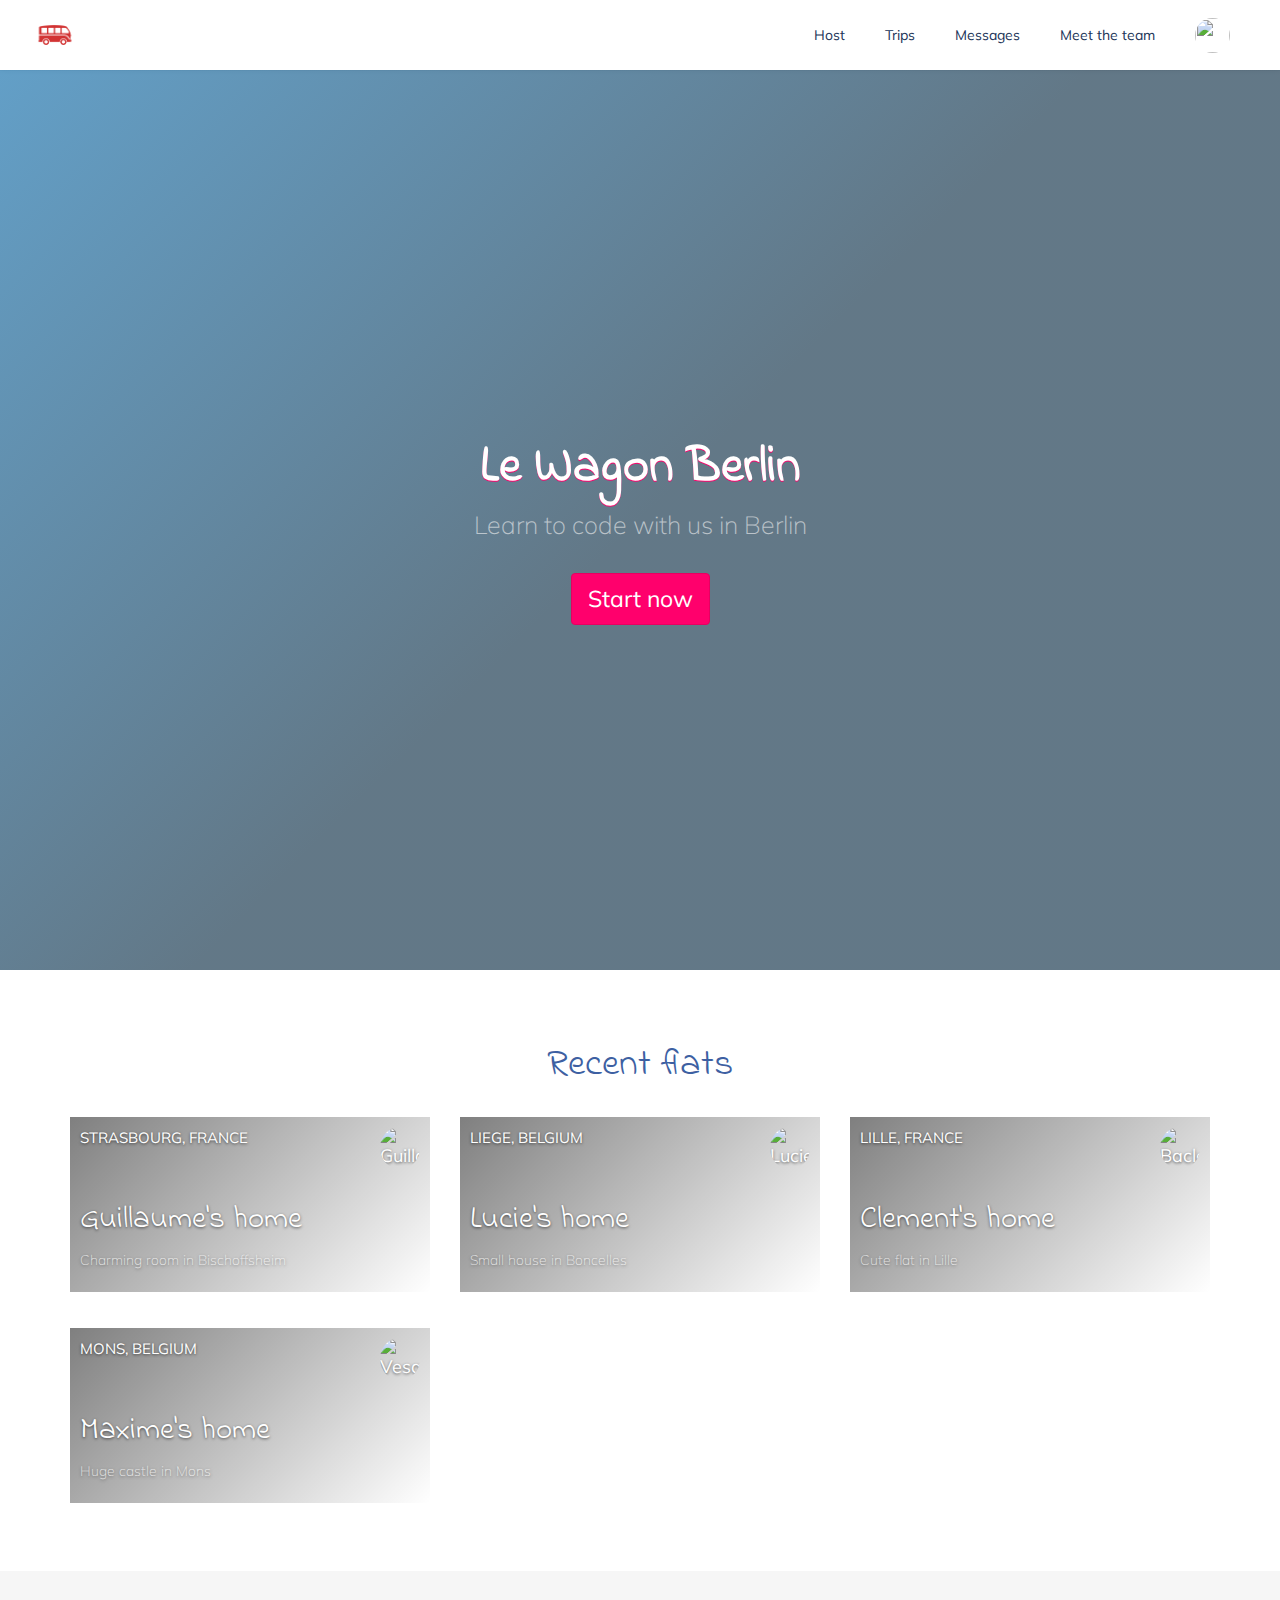
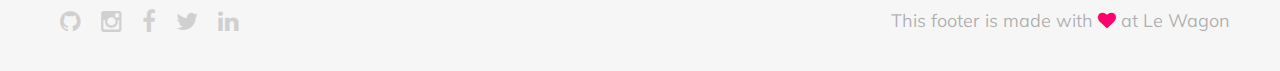
==== commit d4e2585f: "Automated commit at 2017-11-13 19:42:30 UTC by middleman-deploy 2.0.0-alpha" ====
--- a/index.html
+++ b/index.html
@@ -7,7 +7,7 @@
           content="width=device-width, initial-scale=1, shrink-to-fit=no">
     <!-- Use the title from a page's frontmatter if it has one -->
     <title>Le Wagon - Middleman</title>
-    <link href="stylesheets/application-0a9bf41d.css" rel="stylesheet" />
+    <link href="stylesheets/application-adf1d536.css" rel="stylesheet" />
     <script src="javascripts/application-93de88c9.js"></script>
     <link href="images/favicon-f15af148.png" rel="icon" type="image/png" />
   </head>
@@ -60,56 +60,59 @@
 </div>
 
 <div class="home-content text-center">
-  <h2>Recent flats</h2>
   <div class="container">
     <div class="row">
-      <div class="col-xs-12 col-sm-4">
-        <div class="card" style="background-image: linear-gradient(rgba(0,0,0,0.3), rgba(0,0,0,0.2)), url('https://kitt.lewagon.com/placeholder/cities/shanghai');">
-          <div class="card-category">Popular</div>
-          <div class="card-description">
-            <h2>Le Wagon Shanghai</h2>
-            <p>Very cool city, the best</p>
-          </div>
-          <img src="https://kitt.lewagon.com/placeholder/users/tgenaitay" class="card-user" alt="Tgenaitay" />
-          <a class="card-link" href="#" ></a>
-        </div>
-      </div>
-      <div class="col-xs-12 col-sm-4">
-        <div class="card" style="background-image: linear-gradient(rgba(0,0,0,0.3), rgba(0,0,0,0.2)), url('https://kitt.lewagon.com/placeholder/cities/shanghai');">
-          <div class="card-category">Popular</div>
-          <div class="card-description">
-            <h2>Le Wagon Shanghai</h2>
-            <p>Very cool city, the best</p>
-          </div>
-          <img src="https://kitt.lewagon.com/placeholder/users/tgenaitay" class="card-user" alt="Tgenaitay" />
-          <a class="card-link" href="#" ></a>
-        </div>
-      </div>
-      <div class="col-xs-12 col-sm-4">
-        <div class="card" style="background-image: linear-gradient(rgba(0,0,0,0.3), rgba(0,0,0,0.2)), url('https://kitt.lewagon.com/placeholder/cities/shanghai');">
-          <div class="card-category">Popular</div>
-          <div class="card-description">
-            <h2>Le Wagon Shanghai</h2>
-            <p>Very cool city, the best</p>
-          </div>
-          <img src="https://kitt.lewagon.com/placeholder/users/tgenaitay" class="card-user" alt="Tgenaitay" />
-          <a class="card-link" href="#" ></a>
+      <div class="container" id="home-flats">
+        <h2 class="text-center">Recent flats</h2>
+        <div class="row">
+            <div class="col-xs-12 col-sm-6 col-md-4">
+              <div class="card" style="background-image: linear-gradient(-225deg, rgba(0,0,0,0.5) 0%, rgba(0,0,0,0) 100%), url(https://cdn.getyourguide.com/niwziy2l9cvz/6hbgW2YmIMqEeKOQ84GE4/bbabeb8ded0515b3517b2d90f546c3fc/5.jpg);">
+                <div class="card-category">Strasbourg, France</div>
+                <div class="card-description">
+                  <h3>Guillaume's home</h3>
+                  <p>Charming room in Bischoffsheim</p>
+                </div>
+                <img src="https://kitt.lewagon.com/placeholder/users/guillaumeschwaederle" class="card-user" alt="Guillaumeschwaederle" />
+                <a href="flats/guillaumeschwaederle.html" class="card-link"></a>
+              </div>
+            </div>
+            <div class="col-xs-12 col-sm-6 col-md-4">
+              <div class="card" style="background-image: linear-gradient(-225deg, rgba(0,0,0,0.5) 0%, rgba(0,0,0,0) 100%), url(http://www.vivons-maison.com/sites/default/files/styles/740px/public/field/image/maison-d-architecte-vue-generale.jpg?itok=MZXZZ1Ty);">
+                <div class="card-category">Liege, Belgium</div>
+                <div class="card-description">
+                  <h3>Lucie's home</h3>
+                  <p>Small house in Boncelles</p>
+                </div>
+                <img src="https://kitt.lewagon.com/placeholder/users/luciekeunen" class="card-user" alt="Luciekeunen" />
+                <a href="flats/luciekeunen.html" class="card-link"></a>
+              </div>
+            </div>
+            <div class="col-xs-12 col-sm-6 col-md-4">
+              <div class="card" style="background-image: linear-gradient(-225deg, rgba(0,0,0,0.5) 0%, rgba(0,0,0,0) 100%), url(http://www.lille-appart-hotel.fr/wp-content/uploads/2017/03/vente-f4-lille-100-2681.png);">
+                <div class="card-category">Lille, France</div>
+                <div class="card-description">
+                  <h3>Clement's home</h3>
+                  <p>Cute flat in Lille</p>
+                </div>
+                <img src="https://kitt.lewagon.com/placeholder/users/bacleclement" class="card-user" alt="Bacleclement" />
+                <a href="flats/bacleclement.html" class="card-link"></a>
+              </div>
+            </div>
+            <div class="col-xs-12 col-sm-6 col-md-4">
+              <div class="card" style="background-image: linear-gradient(-225deg, rgba(0,0,0,0.5) 0%, rgba(0,0,0,0) 100%), url(https://upload.wikimedia.org/wikipedia/commons/thumb/c/c3/Chateau_de_Landreville_-_Mai_2007_-_facade_sud-ouest_-_piccola.jpg/1200px-Chateau_de_Landreville_-_Mai_2007_-_facade_sud-ouest_-_piccola.jpg);">
+                <div class="card-category">Mons, Belgium</div>
+                <div class="card-description">
+                  <h3>Maxime's home</h3>
+                  <p>Huge castle in Mons</p>
+                </div>
+                <img src="https://kitt.lewagon.com/placeholder/users/vesass" class="card-user" alt="Vesass" />
+                <a href="flats/vesass.html" class="card-link"></a>
+              </div>
+            </div>
         </div>
       </div>
     </div>
   </div>
-</div>
-
-<!-- <div id="home">
-  <div class="home-content">
-    <img src="images/logo-acc9c0ec.png" width="200" alt="Logo" />
-    <p>
-      Middleman is now running!
-    </p>
-    <p class="about">
-      <a href="about.html">More about this template</a>
-    </p>
-  </div> -->
 </div>
 
     <div class="footer">
--- a/stylesheets/application-adf1d536.css
+++ b/stylesheets/application-adf1d536.css
@@ -0,0 +1,8 @@
+@import url("https://fonts.googleapis.com/css?family=Open+Sans:400,300,700|Raleway:400,100,300,700,500");@import url("https://fonts.googleapis.com/css?family=Indie+Flower|Muli:300");/*!
+ * Bootstrap v3.3.7 (http://getbootstrap.com)
+ * Copyright 2011-2016 Twitter, Inc.
+ * Licensed under MIT (https://github.com/twbs/bootstrap/blob/master/LICENSE)
+ *//*! normalize.css v3.0.3 | MIT License | github.com/necolas/normalize.css */html{font-family:sans-serif;-ms-text-size-adjust:100%;-webkit-text-size-adjust:100%}body{margin:0}article,aside,details,figcaption,figure,footer,header,hgroup,main,menu,nav,section,summary{display:block}audio,canvas,progress,video{display:inline-block;vertical-align:baseline}audio:not([controls]){display:none;height:0}[hidden],template{display:none}a{background-color:transparent}a:active,a:hover{outline:0}abbr[title]{border-bottom:1px dotted}b,strong{font-weight:bold}dfn{font-style:italic}h1{font-size:2em;margin:0.67em 0}mark{background:#ff0;color:#000}small{font-size:80%}sub,sup{font-size:75%;line-height:0;position:relative;vertical-align:baseline}sup{top:-0.5em}sub{bottom:-0.25em}img{border:0}svg:not(:root){overflow:hidden}figure{margin:1em 40px}hr{-webkit-box-sizing:content-box;box-sizing:content-box;height:0}pre{overflow:auto}code,kbd,pre,samp{font-family:monospace, monospace;font-size:1em}button,input,optgroup,select,textarea{color:inherit;font:inherit;margin:0}button{overflow:visible}button,select{text-transform:none}button,html input[type="button"],input[type="reset"],input[type="submit"]{-webkit-appearance:button;cursor:pointer}button[disabled],html input[disabled]{cursor:default}button::-moz-focus-inner,input::-moz-focus-inner{border:0;padding:0}input{line-height:normal}input[type="checkbox"],input[type="radio"]{-webkit-box-sizing:border-box;box-sizing:border-box;padding:0}input[type="number"]::-webkit-inner-spin-button,input[type="number"]::-webkit-outer-spin-button{height:auto}input[type="search"]{-webkit-appearance:textfield;-webkit-box-sizing:content-box;box-sizing:content-box}input[type="search"]::-webkit-search-cancel-button,input[type="search"]::-webkit-search-decoration{-webkit-appearance:none}fieldset{border:1px solid #c0c0c0;margin:0 2px;padding:0.35em 0.625em 0.75em}legend{border:0;padding:0}textarea{overflow:auto}optgroup{font-weight:bold}table{border-collapse:collapse;border-spacing:0}td,th{padding:0}/*! Source: https://github.com/h5bp/html5-boilerplate/blob/master/src/css/main.css */@media print{*,*:before,*:after{background:transparent !important;color:#000 !important;-webkit-box-shadow:none !important;box-shadow:none !important;text-shadow:none !important}a,a:visited{text-decoration:underline}a[href]:after{content:" (" attr(href) ")"}abbr[title]:after{content:" (" attr(title) ")"}a[href^="#"]:after,a[href^="javascript:"]:after{content:""}pre,blockquote{border:1px solid #999;page-break-inside:avoid}thead{display:table-header-group}tr,img{page-break-inside:avoid}img{max-width:100% !important}p,h2,h3{orphans:3;widows:3}h2,h3{page-break-after:avoid}.navbar{display:none}.btn>.caret,.dropup>.btn>.caret{border-top-color:#000 !important}.label{border:1px solid #000}.table{border-collapse:collapse !important}.table td,.table th{background-color:#fff !important}.table-bordered th,.table-bordered td{border:1px solid #ddd !important}}@font-face{font-family:'Glyphicons Halflings';src:url("../assets/bootstrap/glyphicons-halflings-regular-86b6f62b.eot");src:url("../assets/bootstrap/glyphicons-halflings-regular-86b6f62b.eot?#iefix") format("embedded-opentype"),url("../assets/bootstrap/glyphicons-halflings-regular-ca35b697.woff2") format("woff2"),url("../assets/bootstrap/glyphicons-halflings-regular-278e49a8.woff") format("woff"),url("../assets/bootstrap/glyphicons-halflings-regular-44bc1850.ttf") format("truetype"),url("../assets/bootstrap/glyphicons-halflings-regular-de51a849.svg#glyphicons_halflingsregular") format("svg")}.glyphicon{position:relative;top:1px;display:inline-block;font-family:'Glyphicons Halflings';font-style:normal;font-weight:normal;line-height:1;-webkit-font-smoothing:antialiased;-moz-osx-font-smoothing:grayscale}.glyphicon-asterisk:before{content:"\002a"}.glyphicon-plus:before{content:"\002b"}.glyphicon-euro:before,.glyphicon-eur:before{content:"\20ac"}.glyphicon-minus:before{content:"\2212"}.glyphicon-cloud:before{content:"\2601"}.glyphicon-envelope:before{content:"\2709"}.glyphicon-pencil:before{content:"\270f"}.glyphicon-glass:before{content:"\e001"}.glyphicon-music:before{content:"\e002"}.glyphicon-search:before{content:"\e003"}.glyphicon-heart:before{content:"\e005"}.glyphicon-star:before{content:"\e006"}.glyphicon-star-empty:before{content:"\e007"}.glyphicon-user:before{content:"\e008"}.glyphicon-film:before{content:"\e009"}.glyphicon-th-large:before{content:"\e010"}.glyphicon-th:before{content:"\e011"}.glyphicon-th-list:before{content:"\e012"}.glyphicon-ok:before{content:"\e013"}.glyphicon-remove:before{content:"\e014"}.glyphicon-zoom-in:before{content:"\e015"}.glyphicon-zoom-out:before{content:"\e016"}.glyphicon-off:before{content:"\e017"}.glyphicon-signal:before{content:"\e018"}.glyphicon-cog:before{content:"\e019"}.glyphicon-trash:before{content:"\e020"}.glyphicon-home:before{content:"\e021"}.glyphicon-file:before{content:"\e022"}.glyphicon-time:before{content:"\e023"}.glyphicon-road:before{content:"\e024"}.glyphicon-download-alt:before{content:"\e025"}.glyphicon-download:before{content:"\e026"}.glyphicon-upload:before{content:"\e027"}.glyphicon-inbox:before{content:"\e028"}.glyphicon-play-circle:before{content:"\e029"}.glyphicon-repeat:before{content:"\e030"}.glyphicon-refresh:before{content:"\e031"}.glyphicon-list-alt:before{content:"\e032"}.glyphicon-lock:before{content:"\e033"}.glyphicon-flag:before{content:"\e034"}.glyphicon-headphones:before{content:"\e035"}.glyphicon-volume-off:before{content:"\e036"}.glyphicon-volume-down:before{content:"\e037"}.glyphicon-volume-up:before{content:"\e038"}.glyphicon-qrcode:before{content:"\e039"}.glyphicon-barcode:before{content:"\e040"}.glyphicon-tag:before{content:"\e041"}.glyphicon-tags:before{content:"\e042"}.glyphicon-book:before{content:"\e043"}.glyphicon-bookmark:before{content:"\e044"}.glyphicon-print:before{content:"\e045"}.glyphicon-camera:before{content:"\e046"}.glyphicon-font:before{content:"\e047"}.glyphicon-bold:before{content:"\e048"}.glyphicon-italic:before{content:"\e049"}.glyphicon-text-height:before{content:"\e050"}.glyphicon-text-width:before{content:"\e051"}.glyphicon-align-left:before{content:"\e052"}.glyphicon-align-center:before{content:"\e053"}.glyphicon-align-right:before{content:"\e054"}.glyphicon-align-justify:before{content:"\e055"}.glyphicon-list:before{content:"\e056"}.glyphicon-indent-left:before{content:"\e057"}.glyphicon-indent-right:before{content:"\e058"}.glyphicon-facetime-video:before{content:"\e059"}.glyphicon-picture:before{content:"\e060"}.glyphicon-map-marker:before{content:"\e062"}.glyphicon-adjust:before{content:"\e063"}.glyphicon-tint:before{content:"\e064"}.glyphicon-edit:before{content:"\e065"}.glyphicon-share:before{content:"\e066"}.glyphicon-check:before{content:"\e067"}.glyphicon-move:before{content:"\e068"}.glyphicon-step-backward:before{content:"\e069"}.glyphicon-fast-backward:before{content:"\e070"}.glyphicon-backward:before{content:"\e071"}.glyphicon-play:before{content:"\e072"}.glyphicon-pause:before{content:"\e073"}.glyphicon-stop:before{content:"\e074"}.glyphicon-forward:before{content:"\e075"}.glyphicon-fast-forward:before{content:"\e076"}.glyphicon-step-forward:before{content:"\e077"}.glyphicon-eject:before{content:"\e078"}.glyphicon-chevron-left:before{content:"\e079"}.glyphicon-chevron-right:before{content:"\e080"}.glyphicon-plus-sign:before{content:"\e081"}.glyphicon-minus-sign:before{content:"\e082"}.glyphicon-remove-sign:before{content:"\e083"}.glyphicon-ok-sign:before{content:"\e084"}.glyphicon-question-sign:before{content:"\e085"}.glyphicon-info-sign:before{content:"\e086"}.glyphicon-screenshot:before{content:"\e087"}.glyphicon-remove-circle:before{content:"\e088"}.glyphicon-ok-circle:before{content:"\e089"}.glyphicon-ban-circle:before{content:"\e090"}.glyphicon-arrow-left:before{content:"\e091"}.glyphicon-arrow-right:before{content:"\e092"}.glyphicon-arrow-up:before{content:"\e093"}.glyphicon-arrow-down:before{content:"\e094"}.glyphicon-share-alt:before{content:"\e095"}.glyphicon-resize-full:before{content:"\e096"}.glyphicon-resize-small:before{content:"\e097"}.glyphicon-exclamation-sign:before{content:"\e101"}.glyphicon-gift:before{content:"\e102"}.glyphicon-leaf:before{content:"\e103"}.glyphicon-fire:before{content:"\e104"}.glyphicon-eye-open:before{content:"\e105"}.glyphicon-eye-close:before{content:"\e106"}.glyphicon-warning-sign:before{content:"\e107"}.glyphicon-plane:before{content:"\e108"}.glyphicon-calendar:before{content:"\e109"}.glyphicon-random:before{content:"\e110"}.glyphicon-comment:before{content:"\e111"}.glyphicon-magnet:before{content:"\e112"}.glyphicon-chevron-up:before{content:"\e113"}.glyphicon-chevron-down:before{content:"\e114"}.glyphicon-retweet:before{content:"\e115"}.glyphicon-shopping-cart:before{content:"\e116"}.glyphicon-folder-close:before{content:"\e117"}.glyphicon-folder-open:before{content:"\e118"}.glyphicon-resize-vertical:before{content:"\e119"}.glyphicon-resize-horizontal:before{content:"\e120"}.glyphicon-hdd:before{content:"\e121"}.glyphicon-bullhorn:before{content:"\e122"}.glyphicon-bell:before{content:"\e123"}.glyphicon-certificate:before{content:"\e124"}.glyphicon-thumbs-up:before{content:"\e125"}.glyphicon-thumbs-down:before{content:"\e126"}.glyphicon-hand-right:before{content:"\e127"}.glyphicon-hand-left:before{content:"\e128"}.glyphicon-hand-up:before{content:"\e129"}.glyphicon-hand-down:before{content:"\e130"}.glyphicon-circle-arrow-right:before{content:"\e131"}.glyphicon-circle-arrow-left:before{content:"\e132"}.glyphicon-circle-arrow-up:before{content:"\e133"}.glyphicon-circle-arrow-down:before{content:"\e134"}.glyphicon-globe:before{content:"\e135"}.glyphicon-wrench:before{content:"\e136"}.glyphicon-tasks:before{content:"\e137"}.glyphicon-filter:before{content:"\e138"}.glyphicon-briefcase:before{content:"\e139"}.glyphicon-fullscreen:before{content:"\e140"}.glyphicon-dashboard:before{content:"\e141"}.glyphicon-paperclip:before{content:"\e142"}.glyphicon-heart-empty:before{content:"\e143"}.glyphicon-link:before{content:"\e144"}.glyphicon-phone:before{content:"\e145"}.glyphicon-pushpin:before{content:"\e146"}.glyphicon-usd:before{content:"\e148"}.glyphicon-gbp:before{content:"\e149"}.glyphicon-sort:before{content:"\e150"}.glyphicon-sort-by-alphabet:before{content:"\e151"}.glyphicon-sort-by-alphabet-alt:before{content:"\e152"}.glyphicon-sort-by-order:before{content:"\e153"}.glyphicon-sort-by-order-alt:before{content:"\e154"}.glyphicon-sort-by-attributes:before{content:"\e155"}.glyphicon-sort-by-attributes-alt:before{content:"\e156"}.glyphicon-unchecked:before{content:"\e157"}.glyphicon-expand:before{content:"\e158"}.glyphicon-collapse-down:before{content:"\e159"}.glyphicon-collapse-up:before{content:"\e160"}.glyphicon-log-in:before{content:"\e161"}.glyphicon-flash:before{content:"\e162"}.glyphicon-log-out:before{content:"\e163"}.glyphicon-new-window:before{content:"\e164"}.glyphicon-record:before{content:"\e165"}.glyphicon-save:before{content:"\e166"}.glyphicon-open:before{content:"\e167"}.glyphicon-saved:before{content:"\e168"}.glyphicon-import:before{content:"\e169"}.glyphicon-export:before{content:"\e170"}.glyphicon-send:before{content:"\e171"}.glyphicon-floppy-disk:before{content:"\e172"}.glyphicon-floppy-saved:before{content:"\e173"}.glyphicon-floppy-remove:before{content:"\e174"}.glyphicon-floppy-save:before{content:"\e175"}.glyphicon-floppy-open:before{content:"\e176"}.glyphicon-credit-card:before{content:"\e177"}.glyphicon-transfer:before{content:"\e178"}.glyphicon-cutlery:before{content:"\e179"}.glyphicon-header:before{content:"\e180"}.glyphicon-compressed:before{content:"\e181"}.glyphicon-earphone:before{content:"\e182"}.glyphicon-phone-alt:before{content:"\e183"}.glyphicon-tower:before{content:"\e184"}.glyphicon-stats:before{content:"\e185"}.glyphicon-sd-video:before{content:"\e186"}.glyphicon-hd-video:before{content:"\e187"}.glyphicon-subtitles:before{content:"\e188"}.glyphicon-sound-stereo:before{content:"\e189"}.glyphicon-sound-dolby:before{content:"\e190"}.glyphicon-sound-5-1:before{content:"\e191"}.glyphicon-sound-6-1:before{content:"\e192"}.glyphicon-sound-7-1:before{content:"\e193"}.glyphicon-copyright-mark:before{content:"\e194"}.glyphicon-registration-mark:before{content:"\e195"}.glyphicon-cloud-download:before{content:"\e197"}.glyphicon-cloud-upload:before{content:"\e198"}.glyphicon-tree-conifer:before{content:"\e199"}.glyphicon-tree-deciduous:before{content:"\e200"}.glyphicon-cd:before{content:"\e201"}.glyphicon-save-file:before{content:"\e202"}.glyphicon-open-file:before{content:"\e203"}.glyphicon-level-up:before{content:"\e204"}.glyphicon-copy:before{content:"\e205"}.glyphicon-paste:before{content:"\e206"}.glyphicon-alert:before{content:"\e209"}.glyphicon-equalizer:before{content:"\e210"}.glyphicon-king:before{content:"\e211"}.glyphicon-queen:before{content:"\e212"}.glyphicon-pawn:before{content:"\e213"}.glyphicon-bishop:before{content:"\e214"}.glyphicon-knight:before{content:"\e215"}.glyphicon-baby-formula:before{content:"\e216"}.glyphicon-tent:before{content:"\26fa"}.glyphicon-blackboard:before{content:"\e218"}.glyphicon-bed:before{content:"\e219"}.glyphicon-apple:before{content:"\f8ff"}.glyphicon-erase:before{content:"\e221"}.glyphicon-hourglass:before{content:"\231b"}.glyphicon-lamp:before{content:"\e223"}.glyphicon-duplicate:before{content:"\e224"}.glyphicon-piggy-bank:before{content:"\e225"}.glyphicon-scissors:before{content:"\e226"}.glyphicon-bitcoin:before{content:"\e227"}.glyphicon-btc:before{content:"\e227"}.glyphicon-xbt:before{content:"\e227"}.glyphicon-yen:before{content:"\00a5"}.glyphicon-jpy:before{content:"\00a5"}.glyphicon-ruble:before{content:"\20bd"}.glyphicon-rub:before{content:"\20bd"}.glyphicon-scale:before{content:"\e230"}.glyphicon-ice-lolly:before{content:"\e231"}.glyphicon-ice-lolly-tasted:before{content:"\e232"}.glyphicon-education:before{content:"\e233"}.glyphicon-option-horizontal:before{content:"\e234"}.glyphicon-option-vertical:before{content:"\e235"}.glyphicon-menu-hamburger:before{content:"\e236"}.glyphicon-modal-window:before{content:"\e237"}.glyphicon-oil:before{content:"\e238"}.glyphicon-grain:before{content:"\e239"}.glyphicon-sunglasses:before{content:"\e240"}.glyphicon-text-size:before{content:"\e241"}.glyphicon-text-color:before{content:"\e242"}.glyphicon-text-background:before{content:"\e243"}.glyphicon-object-align-top:before{content:"\e244"}.glyphicon-object-align-bottom:before{content:"\e245"}.glyphicon-object-align-horizontal:before{content:"\e246"}.glyphicon-object-align-left:before{content:"\e247"}.glyphicon-object-align-vertical:before{content:"\e248"}.glyphicon-object-align-right:before{content:"\e249"}.glyphicon-triangle-right:before{content:"\e250"}.glyphicon-triangle-left:before{content:"\e251"}.glyphicon-triangle-bottom:before{content:"\e252"}.glyphicon-triangle-top:before{content:"\e253"}.glyphicon-console:before{content:"\e254"}.glyphicon-superscript:before{content:"\e255"}.glyphicon-subscript:before{content:"\e256"}.glyphicon-menu-left:before{content:"\e257"}.glyphicon-menu-right:before{content:"\e258"}.glyphicon-menu-down:before{content:"\e259"}.glyphicon-menu-up:before{content:"\e260"}*{-webkit-box-sizing:border-box;box-sizing:border-box}*:before,*:after{-webkit-box-sizing:border-box;box-sizing:border-box}html{font-size:10px;-webkit-tap-highlight-color:transparent}body{font-family:"Muli", sans-serif;font-size:18px;line-height:1.42857143;color:#3d60a2;background-color:#F6F6F6}input,button,select,textarea{font-family:inherit;font-size:inherit;line-height:inherit}a{color:#FF006C;text-decoration:none}a:hover,a:focus{color:#b3004c;text-decoration:underline}a:focus{outline:5px auto -webkit-focus-ring-color;outline-offset:-2px}figure{margin:0}img{vertical-align:middle}.img-responsive{display:block;max-width:100%;height:auto}.img-rounded{border-radius:4px}.img-thumbnail{padding:4px;line-height:1.42857143;background-color:#F6F6F6;border:1px solid #ddd;border-radius:2px;-webkit-transition:all 0.2s ease-in-out;transition:all 0.2s ease-in-out;display:inline-block;max-width:100%;height:auto}.img-circle{border-radius:50%}hr{margin-top:25px;margin-bottom:25px;border:0;border-top:1px solid white}.sr-only{position:absolute;width:1px;height:1px;margin:-1px;padding:0;overflow:hidden;clip:rect(0, 0, 0, 0);border:0}.sr-only-focusable:active,.sr-only-focusable:focus{position:static;width:auto;height:auto;margin:0;overflow:visible;clip:auto}[role="button"]{cursor:pointer}h1,h2,h3,h4,h5,h6,.h1,.h2,.h3,.h4,.h5,.h6{font-family:"Indie Flower", cursive;font-weight:500;line-height:1.1;color:inherit}h1 small,h1 .small,h2 small,h2 .small,h3 small,h3 .small,h4 small,h4 .small,h5 small,h5 .small,h6 small,h6 .small,.h1 small,.h1 .small,.h2 small,.h2 .small,.h3 small,.h3 .small,.h4 small,.h4 .small,.h5 small,.h5 .small,.h6 small,.h6 .small{font-weight:normal;line-height:1;color:#91a9d6}h1,.h1,h2,.h2,h3,.h3{margin-top:25px;margin-bottom:12.5px}h1 small,h1 .small,.h1 small,.h1 .small,h2 small,h2 .small,.h2 small,.h2 .small,h3 small,h3 .small,.h3 small,.h3 .small{font-size:65%}h4,.h4,h5,.h5,h6,.h6{margin-top:12.5px;margin-bottom:12.5px}h4 small,h4 .small,.h4 small,.h4 .small,h5 small,h5 .small,.h5 small,.h5 .small,h6 small,h6 .small,.h6 small,.h6 .small{font-size:75%}h1,.h1{font-size:46px}h2,.h2{font-size:38px}h3,.h3{font-size:31px}h4,.h4{font-size:23px}h5,.h5{font-size:18px}h6,.h6{font-size:16px}p{margin:0 0 12.5px}.lead{margin-bottom:25px;font-size:20px;font-weight:300;line-height:1.4}@media (min-width: 768px){.lead{font-size:27px}}small,.small{font-size:88%}mark,.mark{background-color:#fcf8e3;padding:.2em}.text-left{text-align:left}.text-right{text-align:right}.text-center{text-align:center}.text-justify{text-align:justify}.text-nowrap{white-space:nowrap}.text-lowercase{text-transform:lowercase}.text-uppercase,.initialism{text-transform:uppercase}.text-capitalize{text-transform:capitalize}.text-muted{color:#91a9d6}.text-primary{color:#FF006C}a.text-primary:hover,a.text-primary:focus{color:#cc0056}.text-success{color:#3c763d}a.text-success:hover,a.text-success:focus{color:#2b542c}.text-info{color:#31708f}a.text-info:hover,a.text-info:focus{color:#245269}.text-warning{color:#8a6d3b}a.text-warning:hover,a.text-warning:focus{color:#66512c}.text-danger{color:#a94442}a.text-danger:hover,a.text-danger:focus{color:#843534}.bg-primary{color:#fff}.bg-primary{background-color:#FF006C}a.bg-primary:hover,a.bg-primary:focus{background-color:#cc0056}.bg-success{background-color:#dff0d8}a.bg-success:hover,a.bg-success:focus{background-color:#c1e2b3}.bg-info{background-color:#d9edf7}a.bg-info:hover,a.bg-info:focus{background-color:#afd9ee}.bg-warning{background-color:#fcf8e3}a.bg-warning:hover,a.bg-warning:focus{background-color:#f7ecb5}.bg-danger{background-color:#f2dede}a.bg-danger:hover,a.bg-danger:focus{background-color:#e4b9b9}.page-header{padding-bottom:11.5px;margin:50px 0 25px;border-bottom:1px solid white}ul,ol{margin-top:0;margin-bottom:12.5px}ul ul,ul ol,ol ul,ol ol{margin-bottom:0}.list-unstyled{padding-left:0;list-style:none}.list-inline{padding-left:0;list-style:none;margin-left:-5px}.list-inline>li{display:inline-block;padding-left:5px;padding-right:5px}dl{margin-top:0;margin-bottom:25px}dt,dd{line-height:1.42857143}dt{font-weight:bold}dd{margin-left:0}.dl-horizontal dd:before,.dl-horizontal dd:after{content:" ";display:table}.dl-horizontal dd:after{clear:both}@media (min-width: 768px){.dl-horizontal dt{float:left;width:160px;clear:left;text-align:right;overflow:hidden;text-overflow:ellipsis;white-space:nowrap}.dl-horizontal dd{margin-left:180px}}abbr[title],abbr[data-original-title]{cursor:help;border-bottom:1px dotted #91a9d6}.initialism{font-size:90%}blockquote{padding:12.5px 25px;margin:0 0 25px;font-size:22.5px;border-left:5px solid white}blockquote p:last-child,blockquote ul:last-child,blockquote ol:last-child{margin-bottom:0}blockquote footer,blockquote small,blockquote .small{display:block;font-size:80%;line-height:1.42857143;color:#91a9d6}blockquote footer:before,blockquote small:before,blockquote .small:before{content:'\2014 \00A0'}.blockquote-reverse,blockquote.pull-right{padding-right:15px;padding-left:0;border-right:5px solid white;border-left:0;text-align:right}.blockquote-reverse footer:before,.blockquote-reverse small:before,.blockquote-reverse .small:before,blockquote.pull-right footer:before,blockquote.pull-right small:before,blockquote.pull-right .small:before{content:''}.blockquote-reverse footer:after,.blockquote-reverse small:after,.blockquote-reverse .small:after,blockquote.pull-right footer:after,blockquote.pull-right small:after,blockquote.pull-right .small:after{content:'\00A0 \2014'}address{margin-bottom:25px;font-style:normal;line-height:1.42857143}code,kbd,pre,samp{font-family:Menlo, Monaco, Consolas, "Courier New", monospace}code{padding:2px 4px;font-size:90%;color:#c7254e;background-color:#f9f2f4;border-radius:2px}kbd{padding:2px 4px;font-size:90%;color:#fff;background-color:#333;border-radius:1px;-webkit-box-shadow:inset 0 -1px 0 rgba(0,0,0,0.25);box-shadow:inset 0 -1px 0 rgba(0,0,0,0.25)}kbd kbd{padding:0;font-size:100%;font-weight:bold;-webkit-box-shadow:none;box-shadow:none}pre{display:block;padding:12px;margin:0 0 12.5px;font-size:17px;line-height:1.42857143;word-break:break-all;word-wrap:break-word;color:#3d60a2;background-color:#f5f5f5;border:1px solid #ccc;border-radius:2px}pre code{padding:0;font-size:inherit;color:inherit;white-space:pre-wrap;background-color:transparent;border-radius:0}.pre-scrollable{max-height:340px;overflow-y:scroll}.container{margin-right:auto;margin-left:auto;padding-left:15px;padding-right:15px}.container:before,.container:after{content:" ";display:table}.container:after{clear:both}@media (min-width: 768px){.container{width:750px}}@media (min-width: 992px){.container{width:970px}}@media (min-width: 1200px){.container{width:1170px}}.container-fluid{margin-right:auto;margin-left:auto;padding-left:15px;padding-right:15px}.container-fluid:before,.container-fluid:after{content:" ";display:table}.container-fluid:after{clear:both}.row{margin-left:-15px;margin-right:-15px}.row:before,.row:after{content:" ";display:table}.row:after{clear:both}.col-xs-1,.col-sm-1,.col-md-1,.col-lg-1,.col-xs-2,.col-sm-2,.col-md-2,.col-lg-2,.col-xs-3,.col-sm-3,.col-md-3,.col-lg-3,.col-xs-4,.col-sm-4,.col-md-4,.col-lg-4,.col-xs-5,.col-sm-5,.col-md-5,.col-lg-5,.col-xs-6,.col-sm-6,.col-md-6,.col-lg-6,.col-xs-7,.col-sm-7,.col-md-7,.col-lg-7,.col-xs-8,.col-sm-8,.col-md-8,.col-lg-8,.col-xs-9,.col-sm-9,.col-md-9,.col-lg-9,.col-xs-10,.col-sm-10,.col-md-10,.col-lg-10,.col-xs-11,.col-sm-11,.col-md-11,.col-lg-11,.col-xs-12,.col-sm-12,.col-md-12,.col-lg-12{position:relative;min-height:1px;padding-left:15px;padding-right:15px}.col-xs-1,.col-xs-2,.col-xs-3,.col-xs-4,.col-xs-5,.col-xs-6,.col-xs-7,.col-xs-8,.col-xs-9,.col-xs-10,.col-xs-11,.col-xs-12{float:left}.col-xs-1{width:8.33333333%}.col-xs-2{width:16.66666667%}.col-xs-3{width:25%}.col-xs-4{width:33.33333333%}.col-xs-5{width:41.66666667%}.col-xs-6{width:50%}.col-xs-7{width:58.33333333%}.col-xs-8{width:66.66666667%}.col-xs-9{width:75%}.col-xs-10{width:83.33333333%}.col-xs-11{width:91.66666667%}.col-xs-12{width:100%}.col-xs-pull-0{right:auto}.col-xs-pull-1{right:8.33333333%}.col-xs-pull-2{right:16.66666667%}.col-xs-pull-3{right:25%}.col-xs-pull-4{right:33.33333333%}.col-xs-pull-5{right:41.66666667%}.col-xs-pull-6{right:50%}.col-xs-pull-7{right:58.33333333%}.col-xs-pull-8{right:66.66666667%}.col-xs-pull-9{right:75%}.col-xs-pull-10{right:83.33333333%}.col-xs-pull-11{right:91.66666667%}.col-xs-pull-12{right:100%}.col-xs-push-0{left:auto}.col-xs-push-1{left:8.33333333%}.col-xs-push-2{left:16.66666667%}.col-xs-push-3{left:25%}.col-xs-push-4{left:33.33333333%}.col-xs-push-5{left:41.66666667%}.col-xs-push-6{left:50%}.col-xs-push-7{left:58.33333333%}.col-xs-push-8{left:66.66666667%}.col-xs-push-9{left:75%}.col-xs-push-10{left:83.33333333%}.col-xs-push-11{left:91.66666667%}.col-xs-push-12{left:100%}.col-xs-offset-0{margin-left:0%}.col-xs-offset-1{margin-left:8.33333333%}.col-xs-offset-2{margin-left:16.66666667%}.col-xs-offset-3{margin-left:25%}.col-xs-offset-4{margin-left:33.33333333%}.col-xs-offset-5{margin-left:41.66666667%}.col-xs-offset-6{margin-left:50%}.col-xs-offset-7{margin-left:58.33333333%}.col-xs-offset-8{margin-left:66.66666667%}.col-xs-offset-9{margin-left:75%}.col-xs-offset-10{margin-left:83.33333333%}.col-xs-offset-11{margin-left:91.66666667%}.col-xs-offset-12{margin-left:100%}@media (min-width: 768px){.col-sm-1,.col-sm-2,.col-sm-3,.col-sm-4,.col-sm-5,.col-sm-6,.col-sm-7,.col-sm-8,.col-sm-9,.col-sm-10,.col-sm-11,.col-sm-12{float:left}.col-sm-1{width:8.33333333%}.col-sm-2{width:16.66666667%}.col-sm-3{width:25%}.col-sm-4{width:33.33333333%}.col-sm-5{width:41.66666667%}.col-sm-6{width:50%}.col-sm-7{width:58.33333333%}.col-sm-8{width:66.66666667%}.col-sm-9{width:75%}.col-sm-10{width:83.33333333%}.col-sm-11{width:91.66666667%}.col-sm-12{width:100%}.col-sm-pull-0{right:auto}.col-sm-pull-1{right:8.33333333%}.col-sm-pull-2{right:16.66666667%}.col-sm-pull-3{right:25%}.col-sm-pull-4{right:33.33333333%}.col-sm-pull-5{right:41.66666667%}.col-sm-pull-6{right:50%}.col-sm-pull-7{right:58.33333333%}.col-sm-pull-8{right:66.66666667%}.col-sm-pull-9{right:75%}.col-sm-pull-10{right:83.33333333%}.col-sm-pull-11{right:91.66666667%}.col-sm-pull-12{right:100%}.col-sm-push-0{left:auto}.col-sm-push-1{left:8.33333333%}.col-sm-push-2{left:16.66666667%}.col-sm-push-3{left:25%}.col-sm-push-4{left:33.33333333%}.col-sm-push-5{left:41.66666667%}.col-sm-push-6{left:50%}.col-sm-push-7{left:58.33333333%}.col-sm-push-8{left:66.66666667%}.col-sm-push-9{left:75%}.col-sm-push-10{left:83.33333333%}.col-sm-push-11{left:91.66666667%}.col-sm-push-12{left:100%}.col-sm-offset-0{margin-left:0%}.col-sm-offset-1{margin-left:8.33333333%}.col-sm-offset-2{margin-left:16.66666667%}.col-sm-offset-3{margin-left:25%}.col-sm-offset-4{margin-left:33.33333333%}.col-sm-offset-5{margin-left:41.66666667%}.col-sm-offset-6{margin-left:50%}.col-sm-offset-7{margin-left:58.33333333%}.col-sm-offset-8{margin-left:66.66666667%}.col-sm-offset-9{margin-left:75%}.col-sm-offset-10{margin-left:83.33333333%}.col-sm-offset-11{margin-left:91.66666667%}.col-sm-offset-12{margin-left:100%}}@media (min-width: 992px){.col-md-1,.col-md-2,.col-md-3,.col-md-4,.col-md-5,.col-md-6,.col-md-7,.col-md-8,.col-md-9,.col-md-10,.col-md-11,.col-md-12{float:left}.col-md-1{width:8.33333333%}.col-md-2{width:16.66666667%}.col-md-3{width:25%}.col-md-4{width:33.33333333%}.col-md-5{width:41.66666667%}.col-md-6{width:50%}.col-md-7{width:58.33333333%}.col-md-8{width:66.66666667%}.col-md-9{width:75%}.col-md-10{width:83.33333333%}.col-md-11{width:91.66666667%}.col-md-12{width:100%}.col-md-pull-0{right:auto}.col-md-pull-1{right:8.33333333%}.col-md-pull-2{right:16.66666667%}.col-md-pull-3{right:25%}.col-md-pull-4{right:33.33333333%}.col-md-pull-5{right:41.66666667%}.col-md-pull-6{right:50%}.col-md-pull-7{right:58.33333333%}.col-md-pull-8{right:66.66666667%}.col-md-pull-9{right:75%}.col-md-pull-10{right:83.33333333%}.col-md-pull-11{right:91.66666667%}.col-md-pull-12{right:100%}.col-md-push-0{left:auto}.col-md-push-1{left:8.33333333%}.col-md-push-2{left:16.66666667%}.col-md-push-3{left:25%}.col-md-push-4{left:33.33333333%}.col-md-push-5{left:41.66666667%}.col-md-push-6{left:50%}.col-md-push-7{left:58.33333333%}.col-md-push-8{left:66.66666667%}.col-md-push-9{left:75%}.col-md-push-10{left:83.33333333%}.col-md-push-11{left:91.66666667%}.col-md-push-12{left:100%}.col-md-offset-0{margin-left:0%}.col-md-offset-1{margin-left:8.33333333%}.col-md-offset-2{margin-left:16.66666667%}.col-md-offset-3{margin-left:25%}.col-md-offset-4{margin-left:33.33333333%}.col-md-offset-5{margin-left:41.66666667%}.col-md-offset-6{margin-left:50%}.col-md-offset-7{margin-left:58.33333333%}.col-md-offset-8{margin-left:66.66666667%}.col-md-offset-9{margin-left:75%}.col-md-offset-10{margin-left:83.33333333%}.col-md-offset-11{margin-left:91.66666667%}.col-md-offset-12{margin-left:100%}}@media (min-width: 1200px){.col-lg-1,.col-lg-2,.col-lg-3,.col-lg-4,.col-lg-5,.col-lg-6,.col-lg-7,.col-lg-8,.col-lg-9,.col-lg-10,.col-lg-11,.col-lg-12{float:left}.col-lg-1{width:8.33333333%}.col-lg-2{width:16.66666667%}.col-lg-3{width:25%}.col-lg-4{width:33.33333333%}.col-lg-5{width:41.66666667%}.col-lg-6{width:50%}.col-lg-7{width:58.33333333%}.col-lg-8{width:66.66666667%}.col-lg-9{width:75%}.col-lg-10{width:83.33333333%}.col-lg-11{width:91.66666667%}.col-lg-12{width:100%}.col-lg-pull-0{right:auto}.col-lg-pull-1{right:8.33333333%}.col-lg-pull-2{right:16.66666667%}.col-lg-pull-3{right:25%}.col-lg-pull-4{right:33.33333333%}.col-lg-pull-5{right:41.66666667%}.col-lg-pull-6{right:50%}.col-lg-pull-7{right:58.33333333%}.col-lg-pull-8{right:66.66666667%}.col-lg-pull-9{right:75%}.col-lg-pull-10{right:83.33333333%}.col-lg-pull-11{right:91.66666667%}.col-lg-pull-12{right:100%}.col-lg-push-0{left:auto}.col-lg-push-1{left:8.33333333%}.col-lg-push-2{left:16.66666667%}.col-lg-push-3{left:25%}.col-lg-push-4{left:33.33333333%}.col-lg-push-5{left:41.66666667%}.col-lg-push-6{left:50%}.col-lg-push-7{left:58.33333333%}.col-lg-push-8{left:66.66666667%}.col-lg-push-9{left:75%}.col-lg-push-10{left:83.33333333%}.col-lg-push-11{left:91.66666667%}.col-lg-push-12{left:100%}.col-lg-offset-0{margin-left:0%}.col-lg-offset-1{margin-left:8.33333333%}.col-lg-offset-2{margin-left:16.66666667%}.col-lg-offset-3{margin-left:25%}.col-lg-offset-4{margin-left:33.33333333%}.col-lg-offset-5{margin-left:41.66666667%}.col-lg-offset-6{margin-left:50%}.col-lg-offset-7{margin-left:58.33333333%}.col-lg-offset-8{margin-left:66.66666667%}.col-lg-offset-9{margin-left:75%}.col-lg-offset-10{margin-left:83.33333333%}.col-lg-offset-11{margin-left:91.66666667%}.col-lg-offset-12{margin-left:100%}}table{background-color:transparent}caption{padding-top:8px;padding-bottom:8px;color:#91a9d6;text-align:left}th{text-align:left}.table{width:100%;max-width:100%;margin-bottom:25px}.table>thead>tr>th,.table>thead>tr>td,.table>tbody>tr>th,.table>tbody>tr>td,.table>tfoot>tr>th,.table>tfoot>tr>td{padding:8px;line-height:1.42857143;vertical-align:top;border-top:1px solid #ddd}.table>thead>tr>th{vertical-align:bottom;border-bottom:2px solid #ddd}.table>caption+thead>tr:first-child>th,.table>caption+thead>tr:first-child>td,.table>colgroup+thead>tr:first-child>th,.table>colgroup+thead>tr:first-child>td,.table>thead:first-child>tr:first-child>th,.table>thead:first-child>tr:first-child>td{border-top:0}.table>tbody+tbody{border-top:2px solid #ddd}.table .table{background-color:#F6F6F6}.table-condensed>thead>tr>th,.table-condensed>thead>tr>td,.table-condensed>tbody>tr>th,.table-condensed>tbody>tr>td,.table-condensed>tfoot>tr>th,.table-condensed>tfoot>tr>td{padding:5px}.table-bordered{border:1px solid #ddd}.table-bordered>thead>tr>th,.table-bordered>thead>tr>td,.table-bordered>tbody>tr>th,.table-bordered>tbody>tr>td,.table-bordered>tfoot>tr>th,.table-bordered>tfoot>tr>td{border:1px solid #ddd}.table-bordered>thead>tr>th,.table-bordered>thead>tr>td{border-bottom-width:2px}.table-striped>tbody>tr:nth-of-type(odd){background-color:#f9f9f9}.table-hover>tbody>tr:hover{background-color:#f5f5f5}table col[class*="col-"]{position:static;float:none;display:table-column}table td[class*="col-"],table th[class*="col-"]{position:static;float:none;display:table-cell}.table>thead>tr>td.active,.table>thead>tr>th.active,.table>thead>tr.active>td,.table>thead>tr.active>th,.table>tbody>tr>td.active,.table>tbody>tr>th.active,.table>tbody>tr.active>td,.table>tbody>tr.active>th,.table>tfoot>tr>td.active,.table>tfoot>tr>th.active,.table>tfoot>tr.active>td,.table>tfoot>tr.active>th{background-color:#f5f5f5}.table-hover>tbody>tr>td.active:hover,.table-hover>tbody>tr>th.active:hover,.table-hover>tbody>tr.active:hover>td,.table-hover>tbody>tr:hover>.active,.table-hover>tbody>tr.active:hover>th{background-color:#e8e8e8}.table>thead>tr>td.success,.table>thead>tr>th.success,.table>thead>tr.success>td,.table>thead>tr.success>th,.table>tbody>tr>td.success,.table>tbody>tr>th.success,.table>tbody>tr.success>td,.table>tbody>tr.success>th,.table>tfoot>tr>td.success,.table>tfoot>tr>th.success,.table>tfoot>tr.success>td,.table>tfoot>tr.success>th{background-color:#dff0d8}.table-hover>tbody>tr>td.success:hover,.table-hover>tbody>tr>th.success:hover,.table-hover>tbody>tr.success:hover>td,.table-hover>tbody>tr:hover>.success,.table-hover>tbody>tr.success:hover>th{background-color:#d0e9c6}.table>thead>tr>td.info,.table>thead>tr>th.info,.table>thead>tr.info>td,.table>thead>tr.info>th,.table>tbody>tr>td.info,.table>tbody>tr>th.info,.table>tbody>tr.info>td,.table>tbody>tr.info>th,.table>tfoot>tr>td.info,.table>tfoot>tr>th.info,.table>tfoot>tr.info>td,.table>tfoot>tr.info>th{background-color:#d9edf7}.table-hover>tbody>tr>td.info:hover,.table-hover>tbody>tr>th.info:hover,.table-hover>tbody>tr.info:hover>td,.table-hover>tbody>tr:hover>.info,.table-hover>tbody>tr.info:hover>th{background-color:#c4e3f3}.table>thead>tr>td.warning,.table>thead>tr>th.warning,.table>thead>tr.warning>td,.table>thead>tr.warning>th,.table>tbody>tr>td.warning,.table>tbody>tr>th.warning,.table>tbody>tr.warning>td,.table>tbody>tr.warning>th,.table>tfoot>tr>td.warning,.table>tfoot>tr>th.warning,.table>tfoot>tr.warning>td,.table>tfoot>tr.warning>th{background-color:#fcf8e3}.table-hover>tbody>tr>td.warning:hover,.table-hover>tbody>tr>th.warning:hover,.table-hover>tbody>tr.warning:hover>td,.table-hover>tbody>tr:hover>.warning,.table-hover>tbody>tr.warning:hover>th{background-color:#faf2cc}.table>thead>tr>td.danger,.table>thead>tr>th.danger,.table>thead>tr.danger>td,.table>thead>tr.danger>th,.table>tbody>tr>td.danger,.table>tbody>tr>th.danger,.table>tbody>tr.danger>td,.table>tbody>tr.danger>th,.table>tfoot>tr>td.danger,.table>tfoot>tr>th.danger,.table>tfoot>tr.danger>td,.table>tfoot>tr.danger>th{background-color:#f2dede}.table-hover>tbody>tr>td.danger:hover,.table-hover>tbody>tr>th.danger:hover,.table-hover>tbody>tr.danger:hover>td,.table-hover>tbody>tr:hover>.danger,.table-hover>tbody>tr.danger:hover>th{background-color:#ebcccc}.table-responsive{overflow-x:auto;min-height:0.01%}@media screen and (max-width: 767px){.table-responsive{width:100%;margin-bottom:18.75px;overflow-y:hidden;-ms-overflow-style:-ms-autohiding-scrollbar;border:1px solid #ddd}.table-responsive>.table{margin-bottom:0}.table-responsive>.table>thead>tr>th,.table-responsive>.table>thead>tr>td,.table-responsive>.table>tbody>tr>th,.table-responsive>.table>tbody>tr>td,.table-responsive>.table>tfoot>tr>th,.table-responsive>.table>tfoot>tr>td{white-space:nowrap}.table-responsive>.table-bordered{border:0}.table-responsive>.table-bordered>thead>tr>th:first-child,.table-responsive>.table-bordered>thead>tr>td:first-child,.table-responsive>.table-bordered>tbody>tr>th:first-child,.table-responsive>.table-bordered>tbody>tr>td:first-child,.table-responsive>.table-bordered>tfoot>tr>th:first-child,.table-responsive>.table-bordered>tfoot>tr>td:first-child{border-left:0}.table-responsive>.table-bordered>thead>tr>th:last-child,.table-responsive>.table-bordered>thead>tr>td:last-child,.table-responsive>.table-bordered>tbody>tr>th:last-child,.table-responsive>.table-bordered>tbody>tr>td:last-child,.table-responsive>.table-bordered>tfoot>tr>th:last-child,.table-responsive>.table-bordered>tfoot>tr>td:last-child{border-right:0}.table-responsive>.table-bordered>tbody>tr:last-child>th,.table-responsive>.table-bordered>tbody>tr:last-child>td,.table-responsive>.table-bordered>tfoot>tr:last-child>th,.table-responsive>.table-bordered>tfoot>tr:last-child>td{border-bottom:0}}fieldset{padding:0;margin:0;border:0;min-width:0}legend{display:block;width:100%;padding:0;margin-bottom:25px;font-size:27px;line-height:inherit;color:#3d60a2;border:0;border-bottom:1px solid #e5e5e5}label{display:inline-block;max-width:100%;margin-bottom:5px;font-weight:bold}input[type="search"]{-webkit-box-sizing:border-box;box-sizing:border-box}input[type="radio"],input[type="checkbox"]{margin:4px 0 0;margin-top:1px \9;line-height:normal}input[type="file"]{display:block}input[type="range"]{display:block;width:100%}select[multiple],select[size]{height:auto}input[type="file"]:focus,input[type="radio"]:focus,input[type="checkbox"]:focus{outline:5px auto -webkit-focus-ring-color;outline-offset:-2px}output{display:block;padding-top:7px;font-size:18px;line-height:1.42857143;color:#3E4058}.form-control{display:block;width:100%;height:39px;padding:6px 12px;font-size:18px;line-height:1.42857143;color:#3E4058;background-color:#fff;background-image:none;border:1px solid #ccc;border-radius:2px;-webkit-box-shadow:inset 0 1px 1px rgba(0,0,0,0.075);box-shadow:inset 0 1px 1px rgba(0,0,0,0.075);-webkit-transition:border-color ease-in-out 0.15s, box-shadow ease-in-out 0.15s;-webkit-transition:border-color ease-in-out 0.15s, -webkit-box-shadow ease-in-out 0.15s;transition:border-color ease-in-out 0.15s, -webkit-box-shadow ease-in-out 0.15s;transition:border-color ease-in-out 0.15s, box-shadow ease-in-out 0.15s;transition:border-color ease-in-out 0.15s, box-shadow ease-in-out 0.15s, -webkit-box-shadow ease-in-out 0.15s}.form-control:focus{border-color:#66afe9;outline:0;-webkit-box-shadow:inset 0 1px 1px rgba(0,0,0,0.075),0 0 8px rgba(102,175,233,0.6);box-shadow:inset 0 1px 1px rgba(0,0,0,0.075),0 0 8px rgba(102,175,233,0.6)}.form-control::-moz-placeholder{color:#999;opacity:1}.form-control:-ms-input-placeholder{color:#999}.form-control::-webkit-input-placeholder{color:#999}.form-control::-ms-expand{border:0;background-color:transparent}.form-control[disabled],.form-control[readonly],fieldset[disabled] .form-control{background-color:white;opacity:1}.form-control[disabled],fieldset[disabled] .form-control{cursor:not-allowed}textarea.form-control{height:auto}input[type="search"]{-webkit-appearance:none}@media screen and (-webkit-min-device-pixel-ratio: 0){input[type="date"].form-control,input[type="time"].form-control,input[type="datetime-local"].form-control,input[type="month"].form-control{line-height:39px}input[type="date"].input-sm,.input-group-sm>input[type="date"].form-control,.input-group-sm>input[type="date"].input-group-addon,.input-group-sm>.input-group-btn>input[type="date"].btn,.input-group-sm input[type="date"],input[type="time"].input-sm,.input-group-sm>input[type="time"].form-control,.input-group-sm>input[type="time"].input-group-addon,.input-group-sm>.input-group-btn>input[type="time"].btn,.input-group-sm input[type="time"],input[type="datetime-local"].input-sm,.input-group-sm>input[type="datetime-local"].form-control,.input-group-sm>input[type="datetime-local"].input-group-addon,.input-group-sm>.input-group-btn>input[type="datetime-local"].btn,.input-group-sm input[type="datetime-local"],input[type="month"].input-sm,.input-group-sm>input[type="month"].form-control,.input-group-sm>input[type="month"].input-group-addon,.input-group-sm>.input-group-btn>input[type="month"].btn,.input-group-sm input[type="month"]{line-height:36px}input[type="date"].input-lg,.input-group-lg>input[type="date"].form-control,.input-group-lg>input[type="date"].input-group-addon,.input-group-lg>.input-group-btn>input[type="date"].btn,.input-group-lg input[type="date"],input[type="time"].input-lg,.input-group-lg>input[type="time"].form-control,.input-group-lg>input[type="time"].input-group-addon,.input-group-lg>.input-group-btn>input[type="time"].btn,.input-group-lg input[type="time"],input[type="datetime-local"].input-lg,.input-group-lg>input[type="datetime-local"].form-control,.input-group-lg>input[type="datetime-local"].input-group-addon,.input-group-lg>.input-group-btn>input[type="datetime-local"].btn,.input-group-lg input[type="datetime-local"],input[type="month"].input-lg,.input-group-lg>input[type="month"].form-control,.input-group-lg>input[type="month"].input-group-addon,.input-group-lg>.input-group-btn>input[type="month"].btn,.input-group-lg input[type="month"]{line-height:53px}}.form-group{margin-bottom:15px}.radio,.checkbox{position:relative;display:block;margin-top:10px;margin-bottom:10px}.radio label,.checkbox label{min-height:25px;padding-left:20px;margin-bottom:0;font-weight:normal;cursor:pointer}.radio input[type="radio"],.radio-inline input[type="radio"],.checkbox input[type="checkbox"],.checkbox-inline input[type="checkbox"]{position:absolute;margin-left:-20px;margin-top:4px \9}.radio+.radio,.checkbox+.checkbox{margin-top:-5px}.radio-inline,.checkbox-inline{position:relative;display:inline-block;padding-left:20px;margin-bottom:0;vertical-align:middle;font-weight:normal;cursor:pointer}.radio-inline+.radio-inline,.checkbox-inline+.checkbox-inline{margin-top:0;margin-left:10px}input[type="radio"][disabled],input[type="radio"].disabled,fieldset[disabled] input[type="radio"],input[type="checkbox"][disabled],input[type="checkbox"].disabled,fieldset[disabled] input[type="checkbox"]{cursor:not-allowed}.radio-inline.disabled,fieldset[disabled] .radio-inline,.checkbox-inline.disabled,fieldset[disabled] .checkbox-inline{cursor:not-allowed}.radio.disabled label,fieldset[disabled] .radio label,.checkbox.disabled label,fieldset[disabled] .checkbox label{cursor:not-allowed}.form-control-static{padding-top:7px;padding-bottom:7px;margin-bottom:0;min-height:43px}.form-control-static.input-lg,.input-group-lg>.form-control-static.form-control,.input-group-lg>.form-control-static.input-group-addon,.input-group-lg>.input-group-btn>.form-control-static.btn,.form-control-static.input-sm,.input-group-sm>.form-control-static.form-control,.input-group-sm>.form-control-static.input-group-addon,.input-group-sm>.input-group-btn>.form-control-static.btn{padding-left:0;padding-right:0}.input-sm,.input-group-sm>.form-control,.input-group-sm>.input-group-addon,.input-group-sm>.input-group-btn>.btn{height:36px;padding:5px 10px;font-size:16px;line-height:1.5;border-radius:1px}select.input-sm,.input-group-sm>select.form-control,.input-group-sm>select.input-group-addon,.input-group-sm>.input-group-btn>select.btn{height:36px;line-height:36px}textarea.input-sm,.input-group-sm>textarea.form-control,.input-group-sm>textarea.input-group-addon,.input-group-sm>.input-group-btn>textarea.btn,select[multiple].input-sm,.input-group-sm>select[multiple].form-control,.input-group-sm>select[multiple].input-group-addon,.input-group-sm>.input-group-btn>select[multiple].btn{height:auto}.form-group-sm .form-control{height:36px;padding:5px 10px;font-size:16px;line-height:1.5;border-radius:1px}.form-group-sm select.form-control{height:36px;line-height:36px}.form-group-sm textarea.form-control,.form-group-sm select[multiple].form-control{height:auto}.form-group-sm .form-control-static{height:36px;min-height:41px;padding:6px 10px;font-size:16px;line-height:1.5}.input-lg,.input-group-lg>.form-control,.input-group-lg>.input-group-addon,.input-group-lg>.input-group-btn>.btn{height:53px;padding:10px 16px;font-size:23px;line-height:1.3333333;border-radius:4px}select.input-lg,.input-group-lg>select.form-control,.input-group-lg>select.input-group-addon,.input-group-lg>.input-group-btn>select.btn{height:53px;line-height:53px}textarea.input-lg,.input-group-lg>textarea.form-control,.input-group-lg>textarea.input-group-addon,.input-group-lg>.input-group-btn>textarea.btn,select[multiple].input-lg,.input-group-lg>select[multiple].form-control,.input-group-lg>select[multiple].input-group-addon,.input-group-lg>.input-group-btn>select[multiple].btn{height:auto}.form-group-lg .form-control{height:53px;padding:10px 16px;font-size:23px;line-height:1.3333333;border-radius:4px}.form-group-lg select.form-control{height:53px;line-height:53px}.form-group-lg textarea.form-control,.form-group-lg select[multiple].form-control{height:auto}.form-group-lg .form-control-static{height:53px;min-height:48px;padding:11px 16px;font-size:23px;line-height:1.3333333}.has-feedback{position:relative}.has-feedback .form-control{padding-right:48.75px}.form-control-feedback{position:absolute;top:0;right:0;z-index:2;display:block;width:39px;height:39px;line-height:39px;text-align:center;pointer-events:none}.input-lg+.form-control-feedback,.input-group-lg>.form-control+.form-control-feedback,.input-group-lg>.input-group-addon+.form-control-feedback,.input-group-lg>.input-group-btn>.btn+.form-control-feedback,.input-group-lg+.form-control-feedback,.form-group-lg .form-control+.form-control-feedback{width:53px;height:53px;line-height:53px}.input-sm+.form-control-feedback,.input-group-sm>.form-control+.form-control-feedback,.input-group-sm>.input-group-addon+.form-control-feedback,.input-group-sm>.input-group-btn>.btn+.form-control-feedback,.input-group-sm+.form-control-feedback,.form-group-sm .form-control+.form-control-feedback{width:36px;height:36px;line-height:36px}.has-success .help-block,.has-success .control-label,.has-success .radio,.has-success .checkbox,.has-success .radio-inline,.has-success .checkbox-inline,.has-success.radio label,.has-success.checkbox label,.has-success.radio-inline label,.has-success.checkbox-inline label{color:#3c763d}.has-success .form-control{border-color:#3c763d;-webkit-box-shadow:inset 0 1px 1px rgba(0,0,0,0.075);box-shadow:inset 0 1px 1px rgba(0,0,0,0.075)}.has-success .form-control:focus{border-color:#2b542c;-webkit-box-shadow:inset 0 1px 1px rgba(0,0,0,0.075),0 0 6px #67b168;box-shadow:inset 0 1px 1px rgba(0,0,0,0.075),0 0 6px #67b168}.has-success .input-group-addon{color:#3c763d;border-color:#3c763d;background-color:#dff0d8}.has-success .form-control-feedback{color:#3c763d}.has-warning .help-block,.has-warning .control-label,.has-warning .radio,.has-warning .checkbox,.has-warning .radio-inline,.has-warning .checkbox-inline,.has-warning.radio label,.has-warning.checkbox label,.has-warning.radio-inline label,.has-warning.checkbox-inline label{color:#8a6d3b}.has-warning .form-control{border-color:#8a6d3b;-webkit-box-shadow:inset 0 1px 1px rgba(0,0,0,0.075);box-shadow:inset 0 1px 1px rgba(0,0,0,0.075)}.has-warning .form-control:focus{border-color:#66512c;-webkit-box-shadow:inset 0 1px 1px rgba(0,0,0,0.075),0 0 6px #c0a16b;box-shadow:inset 0 1px 1px rgba(0,0,0,0.075),0 0 6px #c0a16b}.has-warning .input-group-addon{color:#8a6d3b;border-color:#8a6d3b;background-color:#fcf8e3}.has-warning .form-control-feedback{color:#8a6d3b}.has-error .help-block,.has-error .control-label,.has-error .radio,.has-error .checkbox,.has-error .radio-inline,.has-error .checkbox-inline,.has-error.radio label,.has-error.checkbox label,.has-error.radio-inline label,.has-error.checkbox-inline label{color:#a94442}.has-error .form-control{border-color:#a94442;-webkit-box-shadow:inset 0 1px 1px rgba(0,0,0,0.075);box-shadow:inset 0 1px 1px rgba(0,0,0,0.075)}.has-error .form-control:focus{border-color:#843534;-webkit-box-shadow:inset 0 1px 1px rgba(0,0,0,0.075),0 0 6px #ce8483;box-shadow:inset 0 1px 1px rgba(0,0,0,0.075),0 0 6px #ce8483}.has-error .input-group-addon{color:#a94442;border-color:#a94442;background-color:#f2dede}.has-error .form-control-feedback{color:#a94442}.has-feedback label ~ .form-control-feedback{top:30px}.has-feedback label.sr-only ~ .form-control-feedback{top:0}.help-block{display:block;margin-top:5px;margin-bottom:10px;color:#8ba4d4}@media (min-width: 768px){.form-inline .form-group{display:inline-block;margin-bottom:0;vertical-align:middle}.form-inline .form-control{display:inline-block;width:auto;vertical-align:middle}.form-inline .form-control-static{display:inline-block}.form-inline .input-group{display:inline-table;vertical-align:middle}.form-inline .input-group .input-group-addon,.form-inline .input-group .input-group-btn,.form-inline .input-group .form-control{width:auto}.form-inline .input-group>.form-control{width:100%}.form-inline .control-label{margin-bottom:0;vertical-align:middle}.form-inline .radio,.form-inline .checkbox{display:inline-block;margin-top:0;margin-bottom:0;vertical-align:middle}.form-inline .radio label,.form-inline .checkbox label{padding-left:0}.form-inline .radio input[type="radio"],.form-inline .checkbox input[type="checkbox"]{position:relative;margin-left:0}.form-inline .has-feedback .form-control-feedback{top:0}}.form-horizontal .radio,.form-horizontal .checkbox,.form-horizontal .radio-inline,.form-horizontal .checkbox-inline{margin-top:0;margin-bottom:0;padding-top:7px}.form-horizontal .radio,.form-horizontal .checkbox{min-height:32px}.form-horizontal .form-group{margin-left:-15px;margin-right:-15px}.form-horizontal .form-group:before,.form-horizontal .form-group:after{content:" ";display:table}.form-horizontal .form-group:after{clear:both}@media (min-width: 768px){.form-horizontal .control-label{text-align:right;margin-bottom:0;padding-top:7px}}.form-horizontal .has-feedback .form-control-feedback{right:15px}@media (min-width: 768px){.form-horizontal .form-group-lg .control-label{padding-top:11px;font-size:23px}}@media (min-width: 768px){.form-horizontal .form-group-sm .control-label{padding-top:6px;font-size:16px}}.btn{display:inline-block;margin-bottom:0;font-weight:normal;text-align:center;vertical-align:middle;-ms-touch-action:manipulation;touch-action:manipulation;cursor:pointer;background-image:none;border:1px solid transparent;white-space:nowrap;padding:6px 12px;font-size:18px;line-height:1.42857143;border-radius:2px;-webkit-user-select:none;-moz-user-select:none;-ms-user-select:none;user-select:none}.btn:focus,.btn.focus,.btn:active:focus,.btn:active.focus,.btn.active:focus,.btn.active.focus{outline:5px auto -webkit-focus-ring-color;outline-offset:-2px}.btn:hover,.btn:focus,.btn.focus{color:#333;text-decoration:none}.btn:active,.btn.active{outline:0;background-image:none;-webkit-box-shadow:inset 0 3px 5px rgba(0,0,0,0.125);box-shadow:inset 0 3px 5px rgba(0,0,0,0.125)}.btn.disabled,.btn[disabled],fieldset[disabled] .btn{cursor:not-allowed;opacity:0.65;filter:alpha(opacity=65);-webkit-box-shadow:none;box-shadow:none}a.btn.disabled,fieldset[disabled] a.btn{pointer-events:none}.btn-default{color:#333;background-color:#fff;border-color:#ccc}.btn-default:focus,.btn-default.focus{color:#333;background-color:#e6e6e6;border-color:#8c8c8c}.btn-default:hover{color:#333;background-color:#e6e6e6;border-color:#adadad}.btn-default:active,.btn-default.active,.open>.btn-default.dropdown-toggle{color:#333;background-color:#e6e6e6;border-color:#adadad}.btn-default:active:hover,.btn-default:active:focus,.btn-default:active.focus,.btn-default.active:hover,.btn-default.active:focus,.btn-default.active.focus,.open>.btn-default.dropdown-toggle:hover,.open>.btn-default.dropdown-toggle:focus,.open>.btn-default.dropdown-toggle.focus{color:#333;background-color:#d4d4d4;border-color:#8c8c8c}.btn-default:active,.btn-default.active,.open>.btn-default.dropdown-toggle{background-image:none}.btn-default.disabled:hover,.btn-default.disabled:focus,.btn-default.disabled.focus,.btn-default[disabled]:hover,.btn-default[disabled]:focus,.btn-default[disabled].focus,fieldset[disabled] .btn-default:hover,fieldset[disabled] .btn-default:focus,fieldset[disabled] .btn-default.focus{background-color:#fff;border-color:#ccc}.btn-default .badge{color:#fff;background-color:#333}.btn-primary{color:#fff;background-color:#FF006C;border-color:#e60061}.btn-primary:focus,.btn-primary.focus{color:#fff;background-color:#cc0056;border-color:#66002b}.btn-primary:hover{color:#fff;background-color:#cc0056;border-color:#a80047}.btn-primary:active,.btn-primary.active,.open>.btn-primary.dropdown-toggle{color:#fff;background-color:#cc0056;border-color:#a80047}.btn-primary:active:hover,.btn-primary:active:focus,.btn-primary:active.focus,.btn-primary.active:hover,.btn-primary.active:focus,.btn-primary.active.focus,.open>.btn-primary.dropdown-toggle:hover,.open>.btn-primary.dropdown-toggle:focus,.open>.btn-primary.dropdown-toggle.focus{color:#fff;background-color:#a80047;border-color:#66002b}.btn-primary:active,.btn-primary.active,.open>.btn-primary.dropdown-toggle{background-image:none}.btn-primary.disabled:hover,.btn-primary.disabled:focus,.btn-primary.disabled.focus,.btn-primary[disabled]:hover,.btn-primary[disabled]:focus,.btn-primary[disabled].focus,fieldset[disabled] .btn-primary:hover,fieldset[disabled] .btn-primary:focus,fieldset[disabled] .btn-primary.focus{background-color:#FF006C;border-color:#e60061}.btn-primary .badge{color:#FF006C;background-color:#fff}.btn-success{color:#fff;background-color:#8FECC8;border-color:#79e8bd}.btn-success:focus,.btn-success.focus{color:#fff;background-color:#63e5b3;border-color:#21c183}.btn-success:hover{color:#fff;background-color:#63e5b3;border-color:#45dfa4}.btn-success:active,.btn-success.active,.open>.btn-success.dropdown-toggle{color:#fff;background-color:#63e5b3;border-color:#45dfa4}.btn-success:active:hover,.btn-success:active:focus,.btn-success:active.focus,.btn-success.active:hover,.btn-success.active:focus,.btn-success.active.focus,.open>.btn-success.dropdown-toggle:hover,.open>.btn-success.dropdown-toggle:focus,.open>.btn-success.dropdown-toggle.focus{color:#fff;background-color:#45dfa4;border-color:#21c183}.btn-success:active,.btn-success.active,.open>.btn-success.dropdown-toggle{background-image:none}.btn-success.disabled:hover,.btn-success.disabled:focus,.btn-success.disabled.focus,.btn-success[disabled]:hover,.btn-success[disabled]:focus,.btn-success[disabled].focus,fieldset[disabled] .btn-success:hover,fieldset[disabled] .btn-success:focus,fieldset[disabled] .btn-success.focus{background-color:#8FECC8;border-color:#79e8bd}.btn-success .badge{color:#8FECC8;background-color:#fff}.btn-info{color:#fff;background-color:#FDB631;border-color:#fdad18}.btn-info:focus,.btn-info.focus{color:#fff;background-color:#f9a302;border-color:#946101}.btn-info:hover{color:#fff;background-color:#f9a302;border-color:#d58c02}.btn-info:active,.btn-info.active,.open>.btn-info.dropdown-toggle{color:#fff;background-color:#f9a302;border-color:#d58c02}.btn-info:active:hover,.btn-info:active:focus,.btn-info:active.focus,.btn-info.active:hover,.btn-info.active:focus,.btn-info.active.focus,.open>.btn-info.dropdown-toggle:hover,.open>.btn-info.dropdown-toggle:focus,.open>.btn-info.dropdown-toggle.focus{color:#fff;background-color:#d58c02;border-color:#946101}.btn-info:active,.btn-info.active,.open>.btn-info.dropdown-toggle{background-image:none}.btn-info.disabled:hover,.btn-info.disabled:focus,.btn-info.disabled.focus,.btn-info[disabled]:hover,.btn-info[disabled]:focus,.btn-info[disabled].focus,fieldset[disabled] .btn-info:hover,fieldset[disabled] .btn-info:focus,fieldset[disabled] .btn-info.focus{background-color:#FDB631;border-color:#fdad18}.btn-info .badge{color:#FDB631;background-color:#fff}.btn-warning{color:#fff;background-color:#EA9215;border-color:#d38313}.btn-warning:focus,.btn-warning.focus{color:#fff;background-color:#bb7511;border-color:#5e3a08}.btn-warning:hover{color:#fff;background-color:#bb7511;border-color:#9a600e}.btn-warning:active,.btn-warning.active,.open>.btn-warning.dropdown-toggle{color:#fff;background-color:#bb7511;border-color:#9a600e}.btn-warning:active:hover,.btn-warning:active:focus,.btn-warning:active.focus,.btn-warning.active:hover,.btn-warning.active:focus,.btn-warning.active.focus,.open>.btn-warning.dropdown-toggle:hover,.open>.btn-warning.dropdown-toggle:focus,.open>.btn-warning.dropdown-toggle.focus{color:#fff;background-color:#9a600e;border-color:#5e3a08}.btn-warning:active,.btn-warning.active,.open>.btn-warning.dropdown-toggle{background-image:none}.btn-warning.disabled:hover,.btn-warning.disabled:focus,.btn-warning.disabled.focus,.btn-warning[disabled]:hover,.btn-warning[disabled]:focus,.btn-warning[disabled].focus,fieldset[disabled] .btn-warning:hover,fieldset[disabled] .btn-warning:focus,fieldset[disabled] .btn-warning.focus{background-color:#EA9215;border-color:#d38313}.btn-warning .badge{color:#EA9215;background-color:#fff}.btn-danger{color:#fff;background-color:#FF006C;border-color:#e60061}.btn-danger:focus,.btn-danger.focus{color:#fff;background-color:#cc0056;border-color:#66002b}.btn-danger:hover{color:#fff;background-color:#cc0056;border-color:#a80047}.btn-danger:active,.btn-danger.active,.open>.btn-danger.dropdown-toggle{color:#fff;background-color:#cc0056;border-color:#a80047}.btn-danger:active:hover,.btn-danger:active:focus,.btn-danger:active.focus,.btn-danger.active:hover,.btn-danger.active:focus,.btn-danger.active.focus,.open>.btn-danger.dropdown-toggle:hover,.open>.btn-danger.dropdown-toggle:focus,.open>.btn-danger.dropdown-toggle.focus{color:#fff;background-color:#a80047;border-color:#66002b}.btn-danger:active,.btn-danger.active,.open>.btn-danger.dropdown-toggle{background-image:none}.btn-danger.disabled:hover,.btn-danger.disabled:focus,.btn-danger.disabled.focus,.btn-danger[disabled]:hover,.btn-danger[disabled]:focus,.btn-danger[disabled].focus,fieldset[disabled] .btn-danger:hover,fieldset[disabled] .btn-danger:focus,fieldset[disabled] .btn-danger.focus{background-color:#FF006C;border-color:#e60061}.btn-danger .badge{color:#FF006C;background-color:#fff}.btn-link{color:#FF006C;font-weight:normal;border-radius:0}.btn-link,.btn-link:active,.btn-link.active,.btn-link[disabled],fieldset[disabled] .btn-link{background-color:transparent;-webkit-box-shadow:none;box-shadow:none}.btn-link,.btn-link:hover,.btn-link:focus,.btn-link:active{border-color:transparent}.btn-link:hover,.btn-link:focus{color:#b3004c;text-decoration:underline;background-color:transparent}.btn-link[disabled]:hover,.btn-link[disabled]:focus,fieldset[disabled] .btn-link:hover,fieldset[disabled] .btn-link:focus{color:#91a9d6;text-decoration:none}.btn-lg,.btn-group-lg>.btn{padding:10px 16px;font-size:23px;line-height:1.3333333;border-radius:4px}.btn-sm,.btn-group-sm>.btn{padding:5px 10px;font-size:16px;line-height:1.5;border-radius:1px}.btn-xs,.btn-group-xs>.btn{padding:1px 5px;font-size:16px;line-height:1.5;border-radius:1px}.btn-block{display:block;width:100%}.btn-block+.btn-block{margin-top:5px}input[type="submit"].btn-block,input[type="reset"].btn-block,input[type="button"].btn-block{width:100%}.fade{opacity:0;-webkit-transition:opacity 0.15s linear;transition:opacity 0.15s linear}.fade.in{opacity:1}.collapse{display:none}.collapse.in{display:block}tr.collapse.in{display:table-row}tbody.collapse.in{display:table-row-group}.collapsing{position:relative;height:0;overflow:hidden;-webkit-transition-property:height, visibility;transition-property:height, visibility;-webkit-transition-duration:0.35s;transition-duration:0.35s;-webkit-transition-timing-function:ease;transition-timing-function:ease}.caret{display:inline-block;width:0;height:0;margin-left:2px;vertical-align:middle;border-top:4px dashed;border-top:4px solid \9;border-right:4px solid transparent;border-left:4px solid transparent}.dropup,.dropdown{position:relative}.dropdown-toggle:focus{outline:0}.dropdown-menu{position:absolute;top:100%;left:0;z-index:1000;display:none;float:left;min-width:160px;padding:5px 0;margin:2px 0 0;list-style:none;font-size:18px;text-align:left;background-color:#fff;border:1px solid #ccc;border:1px solid rgba(0,0,0,0.15);border-radius:2px;-webkit-box-shadow:0 6px 12px rgba(0,0,0,0.175);box-shadow:0 6px 12px rgba(0,0,0,0.175);background-clip:padding-box}.dropdown-menu.pull-right{right:0;left:auto}.dropdown-menu .divider{height:1px;margin:11.5px 0;overflow:hidden;background-color:#e5e5e5}.dropdown-menu>li>a{display:block;padding:3px 20px;clear:both;font-weight:normal;line-height:1.42857143;color:#3d60a2;white-space:nowrap}.dropdown-menu>li>a:hover,.dropdown-menu>li>a:focus{text-decoration:none;color:#365590;background-color:#f5f5f5}.dropdown-menu>.active>a,.dropdown-menu>.active>a:hover,.dropdown-menu>.active>a:focus{color:#fff;text-decoration:none;outline:0;background-color:#FF006C}.dropdown-menu>.disabled>a,.dropdown-menu>.disabled>a:hover,.dropdown-menu>.disabled>a:focus{color:#91a9d6}.dropdown-menu>.disabled>a:hover,.dropdown-menu>.disabled>a:focus{text-decoration:none;background-color:transparent;background-image:none;filter:progid:DXImageTransform.Microsoft.gradient(enabled = false);cursor:not-allowed}.open>.dropdown-menu{display:block}.open>a{outline:0}.dropdown-menu-right{left:auto;right:0}.dropdown-menu-left{left:0;right:auto}.dropdown-header{display:block;padding:3px 20px;font-size:16px;line-height:1.42857143;color:#91a9d6;white-space:nowrap}.dropdown-backdrop{position:fixed;left:0;right:0;bottom:0;top:0;z-index:990}.pull-right>.dropdown-menu{right:0;left:auto}.dropup .caret,.navbar-fixed-bottom .dropdown .caret{border-top:0;border-bottom:4px dashed;border-bottom:4px solid \9;content:""}.dropup .dropdown-menu,.navbar-fixed-bottom .dropdown .dropdown-menu{top:auto;bottom:100%;margin-bottom:2px}@media (min-width: 768px){.navbar-right .dropdown-menu{right:0;left:auto}.navbar-right .dropdown-menu-left{left:0;right:auto}}.btn-group,.btn-group-vertical{position:relative;display:inline-block;vertical-align:middle}.btn-group>.btn,.btn-group-vertical>.btn{position:relative;float:left}.btn-group>.btn:hover,.btn-group>.btn:focus,.btn-group>.btn:active,.btn-group>.btn.active,.btn-group-vertical>.btn:hover,.btn-group-vertical>.btn:focus,.btn-group-vertical>.btn:active,.btn-group-vertical>.btn.active{z-index:2}.btn-group .btn+.btn,.btn-group .btn+.btn-group,.btn-group .btn-group+.btn,.btn-group .btn-group+.btn-group{margin-left:-1px}.btn-toolbar{margin-left:-5px}.btn-toolbar:before,.btn-toolbar:after{content:" ";display:table}.btn-toolbar:after{clear:both}.btn-toolbar .btn,.btn-toolbar .btn-group,.btn-toolbar .input-group{float:left}.btn-toolbar>.btn,.btn-toolbar>.btn-group,.btn-toolbar>.input-group{margin-left:5px}.btn-group>.btn:not(:first-child):not(:last-child):not(.dropdown-toggle){border-radius:0}.btn-group>.btn:first-child{margin-left:0}.btn-group>.btn:first-child:not(:last-child):not(.dropdown-toggle){border-bottom-right-radius:0;border-top-right-radius:0}.btn-group>.btn:last-child:not(:first-child),.btn-group>.dropdown-toggle:not(:first-child){border-bottom-left-radius:0;border-top-left-radius:0}.btn-group>.btn-group{float:left}.btn-group>.btn-group:not(:first-child):not(:last-child)>.btn{border-radius:0}.btn-group>.btn-group:first-child:not(:last-child)>.btn:last-child,.btn-group>.btn-group:first-child:not(:last-child)>.dropdown-toggle{border-bottom-right-radius:0;border-top-right-radius:0}.btn-group>.btn-group:last-child:not(:first-child)>.btn:first-child{border-bottom-left-radius:0;border-top-left-radius:0}.btn-group .dropdown-toggle:active,.btn-group.open .dropdown-toggle{outline:0}.btn-group>.btn+.dropdown-toggle{padding-left:8px;padding-right:8px}.btn-group>.btn-lg+.dropdown-toggle,.btn-group-lg.btn-group>.btn+.dropdown-toggle{padding-left:12px;padding-right:12px}.btn-group.open .dropdown-toggle{-webkit-box-shadow:inset 0 3px 5px rgba(0,0,0,0.125);box-shadow:inset 0 3px 5px rgba(0,0,0,0.125)}.btn-group.open .dropdown-toggle.btn-link{-webkit-box-shadow:none;box-shadow:none}.btn .caret{margin-left:0}.btn-lg .caret,.btn-group-lg>.btn .caret{border-width:5px 5px 0;border-bottom-width:0}.dropup .btn-lg .caret,.dropup .btn-group-lg>.btn .caret{border-width:0 5px 5px}.btn-group-vertical>.btn,.btn-group-vertical>.btn-group,.btn-group-vertical>.btn-group>.btn{display:block;float:none;width:100%;max-width:100%}.btn-group-vertical>.btn-group:before,.btn-group-vertical>.btn-group:after{content:" ";display:table}.btn-group-vertical>.btn-group:after{clear:both}.btn-group-vertical>.btn-group>.btn{float:none}.btn-group-vertical>.btn+.btn,.btn-group-vertical>.btn+.btn-group,.btn-group-vertical>.btn-group+.btn,.btn-group-vertical>.btn-group+.btn-group{margin-top:-1px;margin-left:0}.btn-group-vertical>.btn:not(:first-child):not(:last-child){border-radius:0}.btn-group-vertical>.btn:first-child:not(:last-child){border-top-right-radius:2px;border-top-left-radius:2px;border-bottom-right-radius:0;border-bottom-left-radius:0}.btn-group-vertical>.btn:last-child:not(:first-child){border-top-right-radius:0;border-top-left-radius:0;border-bottom-right-radius:2px;border-bottom-left-radius:2px}.btn-group-vertical>.btn-group:not(:first-child):not(:last-child)>.btn{border-radius:0}.btn-group-vertical>.btn-group:first-child:not(:last-child)>.btn:last-child,.btn-group-vertical>.btn-group:first-child:not(:last-child)>.dropdown-toggle{border-bottom-right-radius:0;border-bottom-left-radius:0}.btn-group-vertical>.btn-group:last-child:not(:first-child)>.btn:first-child{border-top-right-radius:0;border-top-left-radius:0}.btn-group-justified{display:table;width:100%;table-layout:fixed;border-collapse:separate}.btn-group-justified>.btn,.btn-group-justified>.btn-group{float:none;display:table-cell;width:1%}.btn-group-justified>.btn-group .btn{width:100%}.btn-group-justified>.btn-group .dropdown-menu{left:auto}[data-toggle="buttons"]>.btn input[type="radio"],[data-toggle="buttons"]>.btn input[type="checkbox"],[data-toggle="buttons"]>.btn-group>.btn input[type="radio"],[data-toggle="buttons"]>.btn-group>.btn input[type="checkbox"]{position:absolute;clip:rect(0, 0, 0, 0);pointer-events:none}.input-group{position:relative;display:table;border-collapse:separate}.input-group[class*="col-"]{float:none;padding-left:0;padding-right:0}.input-group .form-control{position:relative;z-index:2;float:left;width:100%;margin-bottom:0}.input-group .form-control:focus{z-index:3}.input-group-addon,.input-group-btn,.input-group .form-control{display:table-cell}.input-group-addon:not(:first-child):not(:last-child),.input-group-btn:not(:first-child):not(:last-child),.input-group .form-control:not(:first-child):not(:last-child){border-radius:0}.input-group-addon,.input-group-btn{width:1%;white-space:nowrap;vertical-align:middle}.input-group-addon{padding:6px 12px;font-size:18px;font-weight:normal;line-height:1;color:#3E4058;text-align:center;background-color:white;border:1px solid #ccc;border-radius:2px}.input-group-addon.input-sm,.input-group-sm>.input-group-addon,.input-group-sm>.input-group-btn>.input-group-addon.btn{padding:5px 10px;font-size:16px;border-radius:1px}.input-group-addon.input-lg,.input-group-lg>.input-group-addon,.input-group-lg>.input-group-btn>.input-group-addon.btn{padding:10px 16px;font-size:23px;border-radius:4px}.input-group-addon input[type="radio"],.input-group-addon input[type="checkbox"]{margin-top:0}.input-group .form-control:first-child,.input-group-addon:first-child,.input-group-btn:first-child>.btn,.input-group-btn:first-child>.btn-group>.btn,.input-group-btn:first-child>.dropdown-toggle,.input-group-btn:last-child>.btn:not(:last-child):not(.dropdown-toggle),.input-group-btn:last-child>.btn-group:not(:last-child)>.btn{border-bottom-right-radius:0;border-top-right-radius:0}.input-group-addon:first-child{border-right:0}.input-group .form-control:last-child,.input-group-addon:last-child,.input-group-btn:last-child>.btn,.input-group-btn:last-child>.btn-group>.btn,.input-group-btn:last-child>.dropdown-toggle,.input-group-btn:first-child>.btn:not(:first-child),.input-group-btn:first-child>.btn-group:not(:first-child)>.btn{border-bottom-left-radius:0;border-top-left-radius:0}.input-group-addon:last-child{border-left:0}.input-group-btn{position:relative;font-size:0;white-space:nowrap}.input-group-btn>.btn{position:relative}.input-group-btn>.btn+.btn{margin-left:-1px}.input-group-btn>.btn:hover,.input-group-btn>.btn:focus,.input-group-btn>.btn:active{z-index:2}.input-group-btn:first-child>.btn,.input-group-btn:first-child>.btn-group{margin-right:-1px}.input-group-btn:last-child>.btn,.input-group-btn:last-child>.btn-group{z-index:2;margin-left:-1px}.nav{margin-bottom:0;padding-left:0;list-style:none}.nav:before,.nav:after{content:" ";display:table}.nav:after{clear:both}.nav>li{position:relative;display:block}.nav>li>a{position:relative;display:block;padding:10px 15px}.nav>li>a:hover,.nav>li>a:focus{text-decoration:none;background-color:white}.nav>li.disabled>a{color:#91a9d6}.nav>li.disabled>a:hover,.nav>li.disabled>a:focus{color:#91a9d6;text-decoration:none;background-color:transparent;cursor:not-allowed}.nav .open>a,.nav .open>a:hover,.nav .open>a:focus{background-color:white;border-color:#FF006C}.nav .nav-divider{height:1px;margin:11.5px 0;overflow:hidden;background-color:#e5e5e5}.nav>li>a>img{max-width:none}.nav-tabs{border-bottom:1px solid #ddd}.nav-tabs>li{float:left;margin-bottom:-1px}.nav-tabs>li>a{margin-right:2px;line-height:1.42857143;border:1px solid transparent;border-radius:2px 2px 0 0}.nav-tabs>li>a:hover{border-color:white white #ddd}.nav-tabs>li.active>a,.nav-tabs>li.active>a:hover,.nav-tabs>li.active>a:focus{color:#3E4058;background-color:#F6F6F6;border:1px solid #ddd;border-bottom-color:transparent;cursor:default}.nav-pills>li{float:left}.nav-pills>li>a{border-radius:2px}.nav-pills>li+li{margin-left:2px}.nav-pills>li.active>a,.nav-pills>li.active>a:hover,.nav-pills>li.active>a:focus{color:#fff;background-color:#FF006C}.nav-stacked>li{float:none}.nav-stacked>li+li{margin-top:2px;margin-left:0}.nav-justified,.nav-tabs.nav-justified{width:100%}.nav-justified>li,.nav-tabs.nav-justified>li{float:none}.nav-justified>li>a,.nav-tabs.nav-justified>li>a{text-align:center;margin-bottom:5px}.nav-justified>.dropdown .dropdown-menu{top:auto;left:auto}@media (min-width: 768px){.nav-justified>li,.nav-tabs.nav-justified>li{display:table-cell;width:1%}.nav-justified>li>a,.nav-tabs.nav-justified>li>a{margin-bottom:0}}.nav-tabs-justified,.nav-tabs.nav-justified{border-bottom:0}.nav-tabs-justified>li>a,.nav-tabs.nav-justified>li>a{margin-right:0;border-radius:2px}.nav-tabs-justified>.active>a,.nav-tabs.nav-justified>.active>a,.nav-tabs-justified>.active>a:hover,.nav-tabs.nav-justified>.active>a:hover,.nav-tabs-justified>.active>a:focus,.nav-tabs.nav-justified>.active>a:focus{border:1px solid #ddd}@media (min-width: 768px){.nav-tabs-justified>li>a,.nav-tabs.nav-justified>li>a{border-bottom:1px solid #ddd;border-radius:2px 2px 0 0}.nav-tabs-justified>.active>a,.nav-tabs.nav-justified>.active>a,.nav-tabs-justified>.active>a:hover,.nav-tabs.nav-justified>.active>a:hover,.nav-tabs-justified>.active>a:focus,.nav-tabs.nav-justified>.active>a:focus{border-bottom-color:#F6F6F6}}.tab-content>.tab-pane{display:none}.tab-content>.active{display:block}.nav-tabs .dropdown-menu{margin-top:-1px;border-top-right-radius:0;border-top-left-radius:0}.navbar{position:relative;min-height:50px;margin-bottom:25px;border:1px solid transparent}.navbar:before,.navbar:after{content:" ";display:table}.navbar:after{clear:both}@media (min-width: 768px){.navbar{border-radius:2px}}.navbar-header:before,.navbar-header:after{content:" ";display:table}.navbar-header:after{clear:both}@media (min-width: 768px){.navbar-header{float:left}}.navbar-collapse{overflow-x:visible;padding-right:15px;padding-left:15px;border-top:1px solid transparent;-webkit-box-shadow:inset 0 1px 0 rgba(255,255,255,0.1);box-shadow:inset 0 1px 0 rgba(255,255,255,0.1);-webkit-overflow-scrolling:touch}.navbar-collapse:before,.navbar-collapse:after{content:" ";display:table}.navbar-collapse:after{clear:both}.navbar-collapse.in{overflow-y:auto}@media (min-width: 768px){.navbar-collapse{width:auto;border-top:0;-webkit-box-shadow:none;box-shadow:none}.navbar-collapse.collapse{display:block !important;height:auto !important;padding-bottom:0;overflow:visible !important}.navbar-collapse.in{overflow-y:visible}.navbar-fixed-top .navbar-collapse,.navbar-static-top .navbar-collapse,.navbar-fixed-bottom .navbar-collapse{padding-left:0;padding-right:0}}.navbar-fixed-top .navbar-collapse,.navbar-fixed-bottom .navbar-collapse{max-height:340px}@media (max-device-width: 480px) and (orientation: landscape){.navbar-fixed-top .navbar-collapse,.navbar-fixed-bottom .navbar-collapse{max-height:200px}}.container>.navbar-header,.container>.navbar-collapse,.container-fluid>.navbar-header,.container-fluid>.navbar-collapse{margin-right:-15px;margin-left:-15px}@media (min-width: 768px){.container>.navbar-header,.container>.navbar-collapse,.container-fluid>.navbar-header,.container-fluid>.navbar-collapse{margin-right:0;margin-left:0}}.navbar-static-top{z-index:1000;border-width:0 0 1px}@media (min-width: 768px){.navbar-static-top{border-radius:0}}.navbar-fixed-top,.navbar-fixed-bottom{position:fixed;right:0;left:0;z-index:1030}@media (min-width: 768px){.navbar-fixed-top,.navbar-fixed-bottom{border-radius:0}}.navbar-fixed-top{top:0;border-width:0 0 1px}.navbar-fixed-bottom{bottom:0;margin-bottom:0;border-width:1px 0 0}.navbar-brand{float:left;padding:12.5px 15px;font-size:23px;line-height:25px;height:50px}.navbar-brand:hover,.navbar-brand:focus{text-decoration:none}.navbar-brand>img{display:block}@media (min-width: 768px){.navbar>.container .navbar-brand,.navbar>.container-fluid .navbar-brand{margin-left:-15px}}.navbar-toggle{position:relative;float:right;margin-right:15px;padding:9px 10px;margin-top:8px;margin-bottom:8px;background-color:transparent;background-image:none;border:1px solid transparent;border-radius:2px}.navbar-toggle:focus{outline:0}.navbar-toggle .icon-bar{display:block;width:22px;height:2px;border-radius:1px}.navbar-toggle .icon-bar+.icon-bar{margin-top:4px}@media (min-width: 768px){.navbar-toggle{display:none}}.navbar-nav{margin:6.25px -15px}.navbar-nav>li>a{padding-top:10px;padding-bottom:10px;line-height:25px}@media (max-width: 767px){.navbar-nav .open .dropdown-menu{position:static;float:none;width:auto;margin-top:0;background-color:transparent;border:0;-webkit-box-shadow:none;box-shadow:none}.navbar-nav .open .dropdown-menu>li>a,.navbar-nav .open .dropdown-menu .dropdown-header{padding:5px 15px 5px 25px}.navbar-nav .open .dropdown-menu>li>a{line-height:25px}.navbar-nav .open .dropdown-menu>li>a:hover,.navbar-nav .open .dropdown-menu>li>a:focus{background-image:none}}@media (min-width: 768px){.navbar-nav{float:left;margin:0}.navbar-nav>li{float:left}.navbar-nav>li>a{padding-top:12.5px;padding-bottom:12.5px}}.navbar-form{margin-left:-15px;margin-right:-15px;padding:10px 15px;border-top:1px solid transparent;border-bottom:1px solid transparent;-webkit-box-shadow:inset 0 1px 0 rgba(255,255,255,0.1),0 1px 0 rgba(255,255,255,0.1);box-shadow:inset 0 1px 0 rgba(255,255,255,0.1),0 1px 0 rgba(255,255,255,0.1);margin-top:5.5px;margin-bottom:5.5px}@media (min-width: 768px){.navbar-form .form-group{display:inline-block;margin-bottom:0;vertical-align:middle}.navbar-form .form-control{display:inline-block;width:auto;vertical-align:middle}.navbar-form .form-control-static{display:inline-block}.navbar-form .input-group{display:inline-table;vertical-align:middle}.navbar-form .input-group .input-group-addon,.navbar-form .input-group .input-group-btn,.navbar-form .input-group .form-control{width:auto}.navbar-form .input-group>.form-control{width:100%}.navbar-form .control-label{margin-bottom:0;vertical-align:middle}.navbar-form .radio,.navbar-form .checkbox{display:inline-block;margin-top:0;margin-bottom:0;vertical-align:middle}.navbar-form .radio label,.navbar-form .checkbox label{padding-left:0}.navbar-form .radio input[type="radio"],.navbar-form .checkbox input[type="checkbox"]{position:relative;margin-left:0}.navbar-form .has-feedback .form-control-feedback{top:0}}@media (max-width: 767px){.navbar-form .form-group{margin-bottom:5px}.navbar-form .form-group:last-child{margin-bottom:0}}@media (min-width: 768px){.navbar-form{width:auto;border:0;margin-left:0;margin-right:0;padding-top:0;padding-bottom:0;-webkit-box-shadow:none;box-shadow:none}}.navbar-nav>li>.dropdown-menu{margin-top:0;border-top-right-radius:0;border-top-left-radius:0}.navbar-fixed-bottom .navbar-nav>li>.dropdown-menu{margin-bottom:0;border-top-right-radius:2px;border-top-left-radius:2px;border-bottom-right-radius:0;border-bottom-left-radius:0}.navbar-btn{margin-top:5.5px;margin-bottom:5.5px}.navbar-btn.btn-sm,.btn-group-sm>.navbar-btn.btn{margin-top:7px;margin-bottom:7px}.navbar-btn.btn-xs,.btn-group-xs>.navbar-btn.btn{margin-top:14px;margin-bottom:14px}.navbar-text{margin-top:12.5px;margin-bottom:12.5px}@media (min-width: 768px){.navbar-text{float:left;margin-left:15px;margin-right:15px}}@media (min-width: 768px){.navbar-left{float:left !important}.navbar-right{float:right !important;margin-right:-15px}.navbar-right ~ .navbar-right{margin-right:0}}.navbar-default{background-color:#f8f8f8;border-color:#e7e7e7}.navbar-default .navbar-brand{color:#777}.navbar-default .navbar-brand:hover,.navbar-default .navbar-brand:focus{color:#5e5e5e;background-color:transparent}.navbar-default .navbar-text{color:#777}.navbar-default .navbar-nav>li>a{color:#777}.navbar-default .navbar-nav>li>a:hover,.navbar-default .navbar-nav>li>a:focus{color:#333;background-color:transparent}.navbar-default .navbar-nav>.active>a,.navbar-default .navbar-nav>.active>a:hover,.navbar-default .navbar-nav>.active>a:focus{color:#555;background-color:#e7e7e7}.navbar-default .navbar-nav>.disabled>a,.navbar-default .navbar-nav>.disabled>a:hover,.navbar-default .navbar-nav>.disabled>a:focus{color:#ccc;background-color:transparent}.navbar-default .navbar-toggle{border-color:#ddd}.navbar-default .navbar-toggle:hover,.navbar-default .navbar-toggle:focus{background-color:#ddd}.navbar-default .navbar-toggle .icon-bar{background-color:#888}.navbar-default .navbar-collapse,.navbar-default .navbar-form{border-color:#e7e7e7}.navbar-default .navbar-nav>.open>a,.navbar-default .navbar-nav>.open>a:hover,.navbar-default .navbar-nav>.open>a:focus{background-color:#e7e7e7;color:#555}@media (max-width: 767px){.navbar-default .navbar-nav .open .dropdown-menu>li>a{color:#777}.navbar-default .navbar-nav .open .dropdown-menu>li>a:hover,.navbar-default .navbar-nav .open .dropdown-menu>li>a:focus{color:#333;background-color:transparent}.navbar-default .navbar-nav .open .dropdown-menu>.active>a,.navbar-default .navbar-nav .open .dropdown-menu>.active>a:hover,.navbar-default .navbar-nav .open .dropdown-menu>.active>a:focus{color:#555;background-color:#e7e7e7}.navbar-default .navbar-nav .open .dropdown-menu>.disabled>a,.navbar-default .navbar-nav .open .dropdown-menu>.disabled>a:hover,.navbar-default .navbar-nav .open .dropdown-menu>.disabled>a:focus{color:#ccc;background-color:transparent}}.navbar-default .navbar-link{color:#777}.navbar-default .navbar-link:hover{color:#333}.navbar-default .btn-link{color:#777}.navbar-default .btn-link:hover,.navbar-default .btn-link:focus{color:#333}.navbar-default .btn-link[disabled]:hover,.navbar-default .btn-link[disabled]:focus,fieldset[disabled] .navbar-default .btn-link:hover,fieldset[disabled] .navbar-default .btn-link:focus{color:#ccc}.navbar-inverse{background-color:#222;border-color:#090909}.navbar-inverse .navbar-brand{color:#c9d5eb}.navbar-inverse .navbar-brand:hover,.navbar-inverse .navbar-brand:focus{color:#fff;background-color:transparent}.navbar-inverse .navbar-text{color:#c9d5eb}.navbar-inverse .navbar-nav>li>a{color:#c9d5eb}.navbar-inverse .navbar-nav>li>a:hover,.navbar-inverse .navbar-nav>li>a:focus{color:#fff;background-color:transparent}.navbar-inverse .navbar-nav>.active>a,.navbar-inverse .navbar-nav>.active>a:hover,.navbar-inverse .navbar-nav>.active>a:focus{color:#fff;background-color:#090909}.navbar-inverse .navbar-nav>.disabled>a,.navbar-inverse .navbar-nav>.disabled>a:hover,.navbar-inverse .navbar-nav>.disabled>a:focus{color:#444;background-color:transparent}.navbar-inverse .navbar-toggle{border-color:#333}.navbar-inverse .navbar-toggle:hover,.navbar-inverse .navbar-toggle:focus{background-color:#333}.navbar-inverse .navbar-toggle .icon-bar{background-color:#fff}.navbar-inverse .navbar-collapse,.navbar-inverse .navbar-form{border-color:#101010}.navbar-inverse .navbar-nav>.open>a,.navbar-inverse .navbar-nav>.open>a:hover,.navbar-inverse .navbar-nav>.open>a:focus{background-color:#090909;color:#fff}@media (max-width: 767px){.navbar-inverse .navbar-nav .open .dropdown-menu>.dropdown-header{border-color:#090909}.navbar-inverse .navbar-nav .open .dropdown-menu .divider{background-color:#090909}.navbar-inverse .navbar-nav .open .dropdown-menu>li>a{color:#c9d5eb}.navbar-inverse .navbar-nav .open .dropdown-menu>li>a:hover,.navbar-inverse .navbar-nav .open .dropdown-menu>li>a:focus{color:#fff;background-color:transparent}.navbar-inverse .navbar-nav .open .dropdown-menu>.active>a,.navbar-inverse .navbar-nav .open .dropdown-menu>.active>a:hover,.navbar-inverse .navbar-nav .open .dropdown-menu>.active>a:focus{color:#fff;background-color:#090909}.navbar-inverse .navbar-nav .open .dropdown-menu>.disabled>a,.navbar-inverse .navbar-nav .open .dropdown-menu>.disabled>a:hover,.navbar-inverse .navbar-nav .open .dropdown-menu>.disabled>a:focus{color:#444;background-color:transparent}}.navbar-inverse .navbar-link{color:#c9d5eb}.navbar-inverse .navbar-link:hover{color:#fff}.navbar-inverse .btn-link{color:#c9d5eb}.navbar-inverse .btn-link:hover,.navbar-inverse .btn-link:focus{color:#fff}.navbar-inverse .btn-link[disabled]:hover,.navbar-inverse .btn-link[disabled]:focus,fieldset[disabled] .navbar-inverse .btn-link:hover,fieldset[disabled] .navbar-inverse .btn-link:focus{color:#444}.breadcrumb{padding:8px 15px;margin-bottom:25px;list-style:none;background-color:#f5f5f5;border-radius:2px}.breadcrumb>li{display:inline-block}.breadcrumb>li+li:before{content:"/ ";padding:0 5px;color:#ccc}.breadcrumb>.active{color:#91a9d6}.pagination{display:inline-block;padding-left:0;margin:25px 0;border-radius:2px}.pagination>li{display:inline}.pagination>li>a,.pagination>li>span{position:relative;float:left;padding:6px 12px;line-height:1.42857143;text-decoration:none;color:#FF006C;background-color:#fff;border:1px solid #ddd;margin-left:-1px}.pagination>li:first-child>a,.pagination>li:first-child>span{margin-left:0;border-bottom-left-radius:2px;border-top-left-radius:2px}.pagination>li:last-child>a,.pagination>li:last-child>span{border-bottom-right-radius:2px;border-top-right-radius:2px}.pagination>li>a:hover,.pagination>li>a:focus,.pagination>li>span:hover,.pagination>li>span:focus{z-index:2;color:#b3004c;background-color:white;border-color:#ddd}.pagination>.active>a,.pagination>.active>a:hover,.pagination>.active>a:focus,.pagination>.active>span,.pagination>.active>span:hover,.pagination>.active>span:focus{z-index:3;color:#fff;background-color:#FF006C;border-color:#FF006C;cursor:default}.pagination>.disabled>span,.pagination>.disabled>span:hover,.pagination>.disabled>span:focus,.pagination>.disabled>a,.pagination>.disabled>a:hover,.pagination>.disabled>a:focus{color:#91a9d6;background-color:#fff;border-color:#ddd;cursor:not-allowed}.pagination-lg>li>a,.pagination-lg>li>span{padding:10px 16px;font-size:23px;line-height:1.3333333}.pagination-lg>li:first-child>a,.pagination-lg>li:first-child>span{border-bottom-left-radius:4px;border-top-left-radius:4px}.pagination-lg>li:last-child>a,.pagination-lg>li:last-child>span{border-bottom-right-radius:4px;border-top-right-radius:4px}.pagination-sm>li>a,.pagination-sm>li>span{padding:5px 10px;font-size:16px;line-height:1.5}.pagination-sm>li:first-child>a,.pagination-sm>li:first-child>span{border-bottom-left-radius:1px;border-top-left-radius:1px}.pagination-sm>li:last-child>a,.pagination-sm>li:last-child>span{border-bottom-right-radius:1px;border-top-right-radius:1px}.pager{padding-left:0;margin:25px 0;list-style:none;text-align:center}.pager:before,.pager:after{content:" ";display:table}.pager:after{clear:both}.pager li{display:inline}.pager li>a,.pager li>span{display:inline-block;padding:5px 14px;background-color:#fff;border:1px solid #ddd;border-radius:15px}.pager li>a:hover,.pager li>a:focus{text-decoration:none;background-color:white}.pager .next>a,.pager .next>span{float:right}.pager .previous>a,.pager .previous>span{float:left}.pager .disabled>a,.pager .disabled>a:hover,.pager .disabled>a:focus,.pager .disabled>span{color:#91a9d6;background-color:#fff;cursor:not-allowed}.label{display:inline;padding:.2em .6em .3em;font-size:75%;font-weight:bold;line-height:1;color:#fff;text-align:center;white-space:nowrap;vertical-align:baseline;border-radius:.25em}.label:empty{display:none}.btn .label{position:relative;top:-1px}a.label:hover,a.label:focus{color:#fff;text-decoration:none;cursor:pointer}.label-default{background-color:#91a9d6}.label-default[href]:hover,.label-default[href]:focus{background-color:#6c8cc8}.label-primary{background-color:#FF006C}.label-primary[href]:hover,.label-primary[href]:focus{background-color:#cc0056}.label-success{background-color:#8FECC8}.label-success[href]:hover,.label-success[href]:focus{background-color:#63e5b3}.label-info{background-color:#FDB631}.label-info[href]:hover,.label-info[href]:focus{background-color:#f9a302}.label-warning{background-color:#EA9215}.label-warning[href]:hover,.label-warning[href]:focus{background-color:#bb7511}.label-danger{background-color:#FF006C}.label-danger[href]:hover,.label-danger[href]:focus{background-color:#cc0056}.badge{display:inline-block;min-width:10px;padding:3px 7px;font-size:16px;font-weight:bold;color:#fff;line-height:1;vertical-align:middle;white-space:nowrap;text-align:center;background-color:#91a9d6;border-radius:10px}.badge:empty{display:none}.btn .badge{position:relative;top:-1px}.btn-xs .badge,.btn-group-xs>.btn .badge,.btn-group-xs>.btn .badge{top:0;padding:1px 5px}.list-group-item.active>.badge,.nav-pills>.active>a>.badge{color:#FF006C;background-color:#fff}.list-group-item>.badge{float:right}.list-group-item>.badge+.badge{margin-right:5px}.nav-pills>li>a>.badge{margin-left:3px}a.badge:hover,a.badge:focus{color:#fff;text-decoration:none;cursor:pointer}.jumbotron{padding-top:30px;padding-bottom:30px;margin-bottom:30px;color:inherit;background-color:white}.jumbotron h1,.jumbotron .h1{color:inherit}.jumbotron p{margin-bottom:15px;font-size:27px;font-weight:200}.jumbotron>hr{border-top-color:#dae2f1}.container .jumbotron,.container-fluid .jumbotron{border-radius:4px;padding-left:15px;padding-right:15px}.jumbotron .container{max-width:100%}@media screen and (min-width: 768px){.jumbotron{padding-top:48px;padding-bottom:48px}.container .jumbotron,.container-fluid .jumbotron{padding-left:60px;padding-right:60px}.jumbotron h1,.jumbotron .h1{font-size:81px}}.thumbnail{display:block;padding:4px;margin-bottom:25px;line-height:1.42857143;background-color:#F6F6F6;border:1px solid #ddd;border-radius:2px;-webkit-transition:border 0.2s ease-in-out;transition:border 0.2s ease-in-out}.thumbnail>img,.thumbnail a>img{display:block;max-width:100%;height:auto;margin-left:auto;margin-right:auto}.thumbnail .caption{padding:9px;color:#3d60a2}a.thumbnail:hover,a.thumbnail:focus,a.thumbnail.active{border-color:#FF006C}.alert{padding:15px;margin-bottom:25px;border:1px solid transparent;border-radius:2px}.alert h4{margin-top:0;color:inherit}.alert .alert-link{font-weight:bold}.alert>p,.alert>ul{margin-bottom:0}.alert>p+p{margin-top:5px}.alert-dismissable,.alert-dismissible{padding-right:35px}.alert-dismissable .close,.alert-dismissible .close{position:relative;top:-2px;right:-21px;color:inherit}.alert-success{background-color:#dff0d8;border-color:#d6e9c6;color:#3c763d}.alert-success hr{border-top-color:#c9e2b3}.alert-success .alert-link{color:#2b542c}.alert-info{background-color:#d9edf7;border-color:#bce8f1;color:#31708f}.alert-info hr{border-top-color:#a6e1ec}.alert-info .alert-link{color:#245269}.alert-warning{background-color:#fcf8e3;border-color:#faebcc;color:#8a6d3b}.alert-warning hr{border-top-color:#f7e1b5}.alert-warning .alert-link{color:#66512c}.alert-danger{background-color:#f2dede;border-color:#ebccd1;color:#a94442}.alert-danger hr{border-top-color:#e4b9c0}.alert-danger .alert-link{color:#843534}@-webkit-keyframes progress-bar-stripes{from{background-position:40px 0}to{background-position:0 0}}@keyframes progress-bar-stripes{from{background-position:40px 0}to{background-position:0 0}}.progress{overflow:hidden;height:25px;margin-bottom:25px;background-color:#f5f5f5;border-radius:2px;-webkit-box-shadow:inset 0 1px 2px rgba(0,0,0,0.1);box-shadow:inset 0 1px 2px rgba(0,0,0,0.1)}.progress-bar{float:left;width:0%;height:100%;font-size:16px;line-height:25px;color:#fff;text-align:center;background-color:#FF006C;-webkit-box-shadow:inset 0 -1px 0 rgba(0,0,0,0.15);box-shadow:inset 0 -1px 0 rgba(0,0,0,0.15);-webkit-transition:width 0.6s ease;transition:width 0.6s ease}.progress-striped .progress-bar,.progress-bar-striped{background-image:linear-gradient(45deg, rgba(255,255,255,0.15) 25%, transparent 25%, transparent 50%, rgba(255,255,255,0.15) 50%, rgba(255,255,255,0.15) 75%, transparent 75%, transparent);background-size:40px 40px}.progress.active .progress-bar,.progress-bar.active{-webkit-animation:progress-bar-stripes 2s linear infinite;animation:progress-bar-stripes 2s linear infinite}.progress-bar-success{background-color:#8FECC8}.progress-striped .progress-bar-success{background-image:linear-gradient(45deg, rgba(255,255,255,0.15) 25%, transparent 25%, transparent 50%, rgba(255,255,255,0.15) 50%, rgba(255,255,255,0.15) 75%, transparent 75%, transparent)}.progress-bar-info{background-color:#FDB631}.progress-striped .progress-bar-info{background-image:linear-gradient(45deg, rgba(255,255,255,0.15) 25%, transparent 25%, transparent 50%, rgba(255,255,255,0.15) 50%, rgba(255,255,255,0.15) 75%, transparent 75%, transparent)}.progress-bar-warning{background-color:#EA9215}.progress-striped .progress-bar-warning{background-image:linear-gradient(45deg, rgba(255,255,255,0.15) 25%, transparent 25%, transparent 50%, rgba(255,255,255,0.15) 50%, rgba(255,255,255,0.15) 75%, transparent 75%, transparent)}.progress-bar-danger{background-color:#FF006C}.progress-striped .progress-bar-danger{background-image:linear-gradient(45deg, rgba(255,255,255,0.15) 25%, transparent 25%, transparent 50%, rgba(255,255,255,0.15) 50%, rgba(255,255,255,0.15) 75%, transparent 75%, transparent)}.media{margin-top:15px}.media:first-child{margin-top:0}.media,.media-body{zoom:1;overflow:hidden}.media-body{width:10000px}.media-object{display:block}.media-object.img-thumbnail{max-width:none}.media-right,.media>.pull-right{padding-left:10px}.media-left,.media>.pull-left{padding-right:10px}.media-left,.media-right,.media-body{display:table-cell;vertical-align:top}.media-middle{vertical-align:middle}.media-bottom{vertical-align:bottom}.media-heading{margin-top:0;margin-bottom:5px}.media-list{padding-left:0;list-style:none}.list-group{margin-bottom:20px;padding-left:0}.list-group-item{position:relative;display:block;padding:10px 15px;margin-bottom:-1px;background-color:#fff;border:1px solid #ddd}.list-group-item:first-child{border-top-right-radius:2px;border-top-left-radius:2px}.list-group-item:last-child{margin-bottom:0;border-bottom-right-radius:2px;border-bottom-left-radius:2px}a.list-group-item,button.list-group-item{color:#555}a.list-group-item .list-group-item-heading,button.list-group-item .list-group-item-heading{color:#333}a.list-group-item:hover,a.list-group-item:focus,button.list-group-item:hover,button.list-group-item:focus{text-decoration:none;color:#555;background-color:#f5f5f5}button.list-group-item{width:100%;text-align:left}.list-group-item.disabled,.list-group-item.disabled:hover,.list-group-item.disabled:focus{background-color:white;color:#91a9d6;cursor:not-allowed}.list-group-item.disabled .list-group-item-heading,.list-group-item.disabled:hover .list-group-item-heading,.list-group-item.disabled:focus .list-group-item-heading{color:inherit}.list-group-item.disabled .list-group-item-text,.list-group-item.disabled:hover .list-group-item-text,.list-group-item.disabled:focus .list-group-item-text{color:#91a9d6}.list-group-item.active,.list-group-item.active:hover,.list-group-item.active:focus{z-index:2;color:#fff;background-color:#FF006C;border-color:#FF006C}.list-group-item.active .list-group-item-heading,.list-group-item.active .list-group-item-heading>small,.list-group-item.active .list-group-item-heading>.small,.list-group-item.active:hover .list-group-item-heading,.list-group-item.active:hover .list-group-item-heading>small,.list-group-item.active:hover .list-group-item-heading>.small,.list-group-item.active:focus .list-group-item-heading,.list-group-item.active:focus .list-group-item-heading>small,.list-group-item.active:focus .list-group-item-heading>.small{color:inherit}.list-group-item.active .list-group-item-text,.list-group-item.active:hover .list-group-item-text,.list-group-item.active:focus .list-group-item-text{color:#ffcce2}.list-group-item-success{color:#3c763d;background-color:#dff0d8}a.list-group-item-success,button.list-group-item-success{color:#3c763d}a.list-group-item-success .list-group-item-heading,button.list-group-item-success .list-group-item-heading{color:inherit}a.list-group-item-success:hover,a.list-group-item-success:focus,button.list-group-item-success:hover,button.list-group-item-success:focus{color:#3c763d;background-color:#d0e9c6}a.list-group-item-success.active,a.list-group-item-success.active:hover,a.list-group-item-success.active:focus,button.list-group-item-success.active,button.list-group-item-success.active:hover,button.list-group-item-success.active:focus{color:#fff;background-color:#3c763d;border-color:#3c763d}.list-group-item-info{color:#31708f;background-color:#d9edf7}a.list-group-item-info,button.list-group-item-info{color:#31708f}a.list-group-item-info .list-group-item-heading,button.list-group-item-info .list-group-item-heading{color:inherit}a.list-group-item-info:hover,a.list-group-item-info:focus,button.list-group-item-info:hover,button.list-group-item-info:focus{color:#31708f;background-color:#c4e3f3}a.list-group-item-info.active,a.list-group-item-info.active:hover,a.list-group-item-info.active:focus,button.list-group-item-info.active,button.list-group-item-info.active:hover,button.list-group-item-info.active:focus{color:#fff;background-color:#31708f;border-color:#31708f}.list-group-item-warning{color:#8a6d3b;background-color:#fcf8e3}a.list-group-item-warning,button.list-group-item-warning{color:#8a6d3b}a.list-group-item-warning .list-group-item-heading,button.list-group-item-warning .list-group-item-heading{color:inherit}a.list-group-item-warning:hover,a.list-group-item-warning:focus,button.list-group-item-warning:hover,button.list-group-item-warning:focus{color:#8a6d3b;background-color:#faf2cc}a.list-group-item-warning.active,a.list-group-item-warning.active:hover,a.list-group-item-warning.active:focus,button.list-group-item-warning.active,button.list-group-item-warning.active:hover,button.list-group-item-warning.active:focus{color:#fff;background-color:#8a6d3b;border-color:#8a6d3b}.list-group-item-danger{color:#a94442;background-color:#f2dede}a.list-group-item-danger,button.list-group-item-danger{color:#a94442}a.list-group-item-danger .list-group-item-heading,button.list-group-item-danger .list-group-item-heading{color:inherit}a.list-group-item-danger:hover,a.list-group-item-danger:focus,button.list-group-item-danger:hover,button.list-group-item-danger:focus{color:#a94442;background-color:#ebcccc}a.list-group-item-danger.active,a.list-group-item-danger.active:hover,a.list-group-item-danger.active:focus,button.list-group-item-danger.active,button.list-group-item-danger.active:hover,button.list-group-item-danger.active:focus{color:#fff;background-color:#a94442;border-color:#a94442}.list-group-item-heading{margin-top:0;margin-bottom:5px}.list-group-item-text{margin-bottom:0;line-height:1.3}.panel{margin-bottom:25px;background-color:#fff;border:1px solid transparent;border-radius:2px;-webkit-box-shadow:0 1px 1px rgba(0,0,0,0.05);box-shadow:0 1px 1px rgba(0,0,0,0.05)}.panel-body{padding:15px}.panel-body:before,.panel-body:after{content:" ";display:table}.panel-body:after{clear:both}.panel-heading{padding:10px 15px;border-bottom:1px solid transparent;border-top-right-radius:1px;border-top-left-radius:1px}.panel-heading>.dropdown .dropdown-toggle{color:inherit}.panel-title{margin-top:0;margin-bottom:0;font-size:21px;color:inherit}.panel-title>a,.panel-title>small,.panel-title>.small,.panel-title>small>a,.panel-title>.small>a{color:inherit}.panel-footer{padding:10px 15px;background-color:#f5f5f5;border-top:1px solid #ddd;border-bottom-right-radius:1px;border-bottom-left-radius:1px}.panel>.list-group,.panel>.panel-collapse>.list-group{margin-bottom:0}.panel>.list-group .list-group-item,.panel>.panel-collapse>.list-group .list-group-item{border-width:1px 0;border-radius:0}.panel>.list-group:first-child .list-group-item:first-child,.panel>.panel-collapse>.list-group:first-child .list-group-item:first-child{border-top:0;border-top-right-radius:1px;border-top-left-radius:1px}.panel>.list-group:last-child .list-group-item:last-child,.panel>.panel-collapse>.list-group:last-child .list-group-item:last-child{border-bottom:0;border-bottom-right-radius:1px;border-bottom-left-radius:1px}.panel>.panel-heading+.panel-collapse>.list-group .list-group-item:first-child{border-top-right-radius:0;border-top-left-radius:0}.panel-heading+.list-group .list-group-item:first-child{border-top-width:0}.list-group+.panel-footer{border-top-width:0}.panel>.table,.panel>.table-responsive>.table,.panel>.panel-collapse>.table{margin-bottom:0}.panel>.table caption,.panel>.table-responsive>.table caption,.panel>.panel-collapse>.table caption{padding-left:15px;padding-right:15px}.panel>.table:first-child,.panel>.table-responsive:first-child>.table:first-child{border-top-right-radius:1px;border-top-left-radius:1px}.panel>.table:first-child>thead:first-child>tr:first-child,.panel>.table:first-child>tbody:first-child>tr:first-child,.panel>.table-responsive:first-child>.table:first-child>thead:first-child>tr:first-child,.panel>.table-responsive:first-child>.table:first-child>tbody:first-child>tr:first-child{border-top-left-radius:1px;border-top-right-radius:1px}.panel>.table:first-child>thead:first-child>tr:first-child td:first-child,.panel>.table:first-child>thead:first-child>tr:first-child th:first-child,.panel>.table:first-child>tbody:first-child>tr:first-child td:first-child,.panel>.table:first-child>tbody:first-child>tr:first-child th:first-child,.panel>.table-responsive:first-child>.table:first-child>thead:first-child>tr:first-child td:first-child,.panel>.table-responsive:first-child>.table:first-child>thead:first-child>tr:first-child th:first-child,.panel>.table-responsive:first-child>.table:first-child>tbody:first-child>tr:first-child td:first-child,.panel>.table-responsive:first-child>.table:first-child>tbody:first-child>tr:first-child th:first-child{border-top-left-radius:1px}.panel>.table:first-child>thead:first-child>tr:first-child td:last-child,.panel>.table:first-child>thead:first-child>tr:first-child th:last-child,.panel>.table:first-child>tbody:first-child>tr:first-child td:last-child,.panel>.table:first-child>tbody:first-child>tr:first-child th:last-child,.panel>.table-responsive:first-child>.table:first-child>thead:first-child>tr:first-child td:last-child,.panel>.table-responsive:first-child>.table:first-child>thead:first-child>tr:first-child th:last-child,.panel>.table-responsive:first-child>.table:first-child>tbody:first-child>tr:first-child td:last-child,.panel>.table-responsive:first-child>.table:first-child>tbody:first-child>tr:first-child th:last-child{border-top-right-radius:1px}.panel>.table:last-child,.panel>.table-responsive:last-child>.table:last-child{border-bottom-right-radius:1px;border-bottom-left-radius:1px}.panel>.table:last-child>tbody:last-child>tr:last-child,.panel>.table:last-child>tfoot:last-child>tr:last-child,.panel>.table-responsive:last-child>.table:last-child>tbody:last-child>tr:last-child,.panel>.table-responsive:last-child>.table:last-child>tfoot:last-child>tr:last-child{border-bottom-left-radius:1px;border-bottom-right-radius:1px}.panel>.table:last-child>tbody:last-child>tr:last-child td:first-child,.panel>.table:last-child>tbody:last-child>tr:last-child th:first-child,.panel>.table:last-child>tfoot:last-child>tr:last-child td:first-child,.panel>.table:last-child>tfoot:last-child>tr:last-child th:first-child,.panel>.table-responsive:last-child>.table:last-child>tbody:last-child>tr:last-child td:first-child,.panel>.table-responsive:last-child>.table:last-child>tbody:last-child>tr:last-child th:first-child,.panel>.table-responsive:last-child>.table:last-child>tfoot:last-child>tr:last-child td:first-child,.panel>.table-responsive:last-child>.table:last-child>tfoot:last-child>tr:last-child th:first-child{border-bottom-left-radius:1px}.panel>.table:last-child>tbody:last-child>tr:last-child td:last-child,.panel>.table:last-child>tbody:last-child>tr:last-child th:last-child,.panel>.table:last-child>tfoot:last-child>tr:last-child td:last-child,.panel>.table:last-child>tfoot:last-child>tr:last-child th:last-child,.panel>.table-responsive:last-child>.table:last-child>tbody:last-child>tr:last-child td:last-child,.panel>.table-responsive:last-child>.table:last-child>tbody:last-child>tr:last-child th:last-child,.panel>.table-responsive:last-child>.table:last-child>tfoot:last-child>tr:last-child td:last-child,.panel>.table-responsive:last-child>.table:last-child>tfoot:last-child>tr:last-child th:last-child{border-bottom-right-radius:1px}.panel>.panel-body+.table,.panel>.panel-body+.table-responsive,.panel>.table+.panel-body,.panel>.table-responsive+.panel-body{border-top:1px solid #ddd}.panel>.table>tbody:first-child>tr:first-child th,.panel>.table>tbody:first-child>tr:first-child td{border-top:0}.panel>.table-bordered,.panel>.table-responsive>.table-bordered{border:0}.panel>.table-bordered>thead>tr>th:first-child,.panel>.table-bordered>thead>tr>td:first-child,.panel>.table-bordered>tbody>tr>th:first-child,.panel>.table-bordered>tbody>tr>td:first-child,.panel>.table-bordered>tfoot>tr>th:first-child,.panel>.table-bordered>tfoot>tr>td:first-child,.panel>.table-responsive>.table-bordered>thead>tr>th:first-child,.panel>.table-responsive>.table-bordered>thead>tr>td:first-child,.panel>.table-responsive>.table-bordered>tbody>tr>th:first-child,.panel>.table-responsive>.table-bordered>tbody>tr>td:first-child,.panel>.table-responsive>.table-bordered>tfoot>tr>th:first-child,.panel>.table-responsive>.table-bordered>tfoot>tr>td:first-child{border-left:0}.panel>.table-bordered>thead>tr>th:last-child,.panel>.table-bordered>thead>tr>td:last-child,.panel>.table-bordered>tbody>tr>th:last-child,.panel>.table-bordered>tbody>tr>td:last-child,.panel>.table-bordered>tfoot>tr>th:last-child,.panel>.table-bordered>tfoot>tr>td:last-child,.panel>.table-responsive>.table-bordered>thead>tr>th:last-child,.panel>.table-responsive>.table-bordered>thead>tr>td:last-child,.panel>.table-responsive>.table-bordered>tbody>tr>th:last-child,.panel>.table-responsive>.table-bordered>tbody>tr>td:last-child,.panel>.table-responsive>.table-bordered>tfoot>tr>th:last-child,.panel>.table-responsive>.table-bordered>tfoot>tr>td:last-child{border-right:0}.panel>.table-bordered>thead>tr:first-child>td,.panel>.table-bordered>thead>tr:first-child>th,.panel>.table-bordered>tbody>tr:first-child>td,.panel>.table-bordered>tbody>tr:first-child>th,.panel>.table-responsive>.table-bordered>thead>tr:first-child>td,.panel>.table-responsive>.table-bordered>thead>tr:first-child>th,.panel>.table-responsive>.table-bordered>tbody>tr:first-child>td,.panel>.table-responsive>.table-bordered>tbody>tr:first-child>th{border-bottom:0}.panel>.table-bordered>tbody>tr:last-child>td,.panel>.table-bordered>tbody>tr:last-child>th,.panel>.table-bordered>tfoot>tr:last-child>td,.panel>.table-bordered>tfoot>tr:last-child>th,.panel>.table-responsive>.table-bordered>tbody>tr:last-child>td,.panel>.table-responsive>.table-bordered>tbody>tr:last-child>th,.panel>.table-responsive>.table-bordered>tfoot>tr:last-child>td,.panel>.table-responsive>.table-bordered>tfoot>tr:last-child>th{border-bottom:0}.panel>.table-responsive{border:0;margin-bottom:0}.panel-group{margin-bottom:25px}.panel-group .panel{margin-bottom:0;border-radius:2px}.panel-group .panel+.panel{margin-top:5px}.panel-group .panel-heading{border-bottom:0}.panel-group .panel-heading+.panel-collapse>.panel-body,.panel-group .panel-heading+.panel-collapse>.list-group{border-top:1px solid #ddd}.panel-group .panel-footer{border-top:0}.panel-group .panel-footer+.panel-collapse .panel-body{border-bottom:1px solid #ddd}.panel-default{border-color:#ddd}.panel-default>.panel-heading{color:#3d60a2;background-color:#f5f5f5;border-color:#ddd}.panel-default>.panel-heading+.panel-collapse>.panel-body{border-top-color:#ddd}.panel-default>.panel-heading .badge{color:#f5f5f5;background-color:#3d60a2}.panel-default>.panel-footer+.panel-collapse>.panel-body{border-bottom-color:#ddd}.panel-primary{border-color:#FF006C}.panel-primary>.panel-heading{color:#fff;background-color:#FF006C;border-color:#FF006C}.panel-primary>.panel-heading+.panel-collapse>.panel-body{border-top-color:#FF006C}.panel-primary>.panel-heading .badge{color:#FF006C;background-color:#fff}.panel-primary>.panel-footer+.panel-collapse>.panel-body{border-bottom-color:#FF006C}.panel-success{border-color:#d6e9c6}.panel-success>.panel-heading{color:#3c763d;background-color:#dff0d8;border-color:#d6e9c6}.panel-success>.panel-heading+.panel-collapse>.panel-body{border-top-color:#d6e9c6}.panel-success>.panel-heading .badge{color:#dff0d8;background-color:#3c763d}.panel-success>.panel-footer+.panel-collapse>.panel-body{border-bottom-color:#d6e9c6}.panel-info{border-color:#bce8f1}.panel-info>.panel-heading{color:#31708f;background-color:#d9edf7;border-color:#bce8f1}.panel-info>.panel-heading+.panel-collapse>.panel-body{border-top-color:#bce8f1}.panel-info>.panel-heading .badge{color:#d9edf7;background-color:#31708f}.panel-info>.panel-footer+.panel-collapse>.panel-body{border-bottom-color:#bce8f1}.panel-warning{border-color:#faebcc}.panel-warning>.panel-heading{color:#8a6d3b;background-color:#fcf8e3;border-color:#faebcc}.panel-warning>.panel-heading+.panel-collapse>.panel-body{border-top-color:#faebcc}.panel-warning>.panel-heading .badge{color:#fcf8e3;background-color:#8a6d3b}.panel-warning>.panel-footer+.panel-collapse>.panel-body{border-bottom-color:#faebcc}.panel-danger{border-color:#ebccd1}.panel-danger>.panel-heading{color:#a94442;background-color:#f2dede;border-color:#ebccd1}.panel-danger>.panel-heading+.panel-collapse>.panel-body{border-top-color:#ebccd1}.panel-danger>.panel-heading .badge{color:#f2dede;background-color:#a94442}.panel-danger>.panel-footer+.panel-collapse>.panel-body{border-bottom-color:#ebccd1}.embed-responsive{position:relative;display:block;height:0;padding:0;overflow:hidden}.embed-responsive .embed-responsive-item,.embed-responsive iframe,.embed-responsive embed,.embed-responsive object,.embed-responsive video{position:absolute;top:0;left:0;bottom:0;height:100%;width:100%;border:0}.embed-responsive-16by9{padding-bottom:56.25%}.embed-responsive-4by3{padding-bottom:75%}.well{min-height:20px;padding:19px;margin-bottom:20px;background-color:#f5f5f5;border:1px solid #e3e3e3;border-radius:2px;-webkit-box-shadow:inset 0 1px 1px rgba(0,0,0,0.05);box-shadow:inset 0 1px 1px rgba(0,0,0,0.05)}.well blockquote{border-color:#ddd;border-color:rgba(0,0,0,0.15)}.well-lg{padding:24px;border-radius:4px}.well-sm{padding:9px;border-radius:1px}.close{float:right;font-size:27px;font-weight:bold;line-height:1;color:#000;text-shadow:0 1px 0 #fff;opacity:0.2;filter:alpha(opacity=20)}.close:hover,.close:focus{color:#000;text-decoration:none;cursor:pointer;opacity:0.5;filter:alpha(opacity=50)}button.close{padding:0;cursor:pointer;background:transparent;border:0;-webkit-appearance:none}.modal-open{overflow:hidden}.modal{display:none;overflow:hidden;position:fixed;top:0;right:0;bottom:0;left:0;z-index:1050;-webkit-overflow-scrolling:touch;outline:0}.modal.fade .modal-dialog{-webkit-transform:translate(0, -25%);transform:translate(0, -25%);-webkit-transition:-webkit-transform 0.3s ease-out;transition:-webkit-transform 0.3s ease-out;transition:transform 0.3s ease-out;transition:transform 0.3s ease-out, -webkit-transform 0.3s ease-out}.modal.in .modal-dialog{-webkit-transform:translate(0, 0);transform:translate(0, 0)}.modal-open .modal{overflow-x:hidden;overflow-y:auto}.modal-dialog{position:relative;width:auto;margin:10px}.modal-content{position:relative;background-color:#fff;border:1px solid #999;border:1px solid rgba(0,0,0,0.2);border-radius:4px;-webkit-box-shadow:0 3px 9px rgba(0,0,0,0.5);box-shadow:0 3px 9px rgba(0,0,0,0.5);background-clip:padding-box;outline:0}.modal-backdrop{position:fixed;top:0;right:0;bottom:0;left:0;z-index:1040;background-color:#000}.modal-backdrop.fade{opacity:0;filter:alpha(opacity=0)}.modal-backdrop.in{opacity:0.5;filter:alpha(opacity=50)}.modal-header{padding:15px;border-bottom:1px solid #e5e5e5}.modal-header:before,.modal-header:after{content:" ";display:table}.modal-header:after{clear:both}.modal-header .close{margin-top:-2px}.modal-title{margin:0;line-height:1.42857143}.modal-body{position:relative;padding:15px}.modal-footer{padding:15px;text-align:right;border-top:1px solid #e5e5e5}.modal-footer:before,.modal-footer:after{content:" ";display:table}.modal-footer:after{clear:both}.modal-footer .btn+.btn{margin-left:5px;margin-bottom:0}.modal-footer .btn-group .btn+.btn{margin-left:-1px}.modal-footer .btn-block+.btn-block{margin-left:0}.modal-scrollbar-measure{position:absolute;top:-9999px;width:50px;height:50px;overflow:scroll}@media (min-width: 768px){.modal-dialog{width:600px;margin:30px auto}.modal-content{-webkit-box-shadow:0 5px 15px rgba(0,0,0,0.5);box-shadow:0 5px 15px rgba(0,0,0,0.5)}.modal-sm{width:300px}}@media (min-width: 992px){.modal-lg{width:900px}}.tooltip{position:absolute;z-index:1070;display:block;font-family:"Muli", sans-serif;font-style:normal;font-weight:normal;letter-spacing:normal;line-break:auto;line-height:1.42857143;text-align:left;text-align:start;text-decoration:none;text-shadow:none;text-transform:none;white-space:normal;word-break:normal;word-spacing:normal;word-wrap:normal;font-size:16px;opacity:0;filter:alpha(opacity=0)}.tooltip.in{opacity:0.9;filter:alpha(opacity=90)}.tooltip.top{margin-top:-3px;padding:5px 0}.tooltip.right{margin-left:3px;padding:0 5px}.tooltip.bottom{margin-top:3px;padding:5px 0}.tooltip.left{margin-left:-3px;padding:0 5px}.tooltip-inner{max-width:200px;padding:3px 8px;color:#fff;text-align:center;background-color:#000;border-radius:2px}.tooltip-arrow{position:absolute;width:0;height:0;border-color:transparent;border-style:solid}.tooltip.top .tooltip-arrow{bottom:0;left:50%;margin-left:-5px;border-width:5px 5px 0;border-top-color:#000}.tooltip.top-left .tooltip-arrow{bottom:0;right:5px;margin-bottom:-5px;border-width:5px 5px 0;border-top-color:#000}.tooltip.top-right .tooltip-arrow{bottom:0;left:5px;margin-bottom:-5px;border-width:5px 5px 0;border-top-color:#000}.tooltip.right .tooltip-arrow{top:50%;left:0;margin-top:-5px;border-width:5px 5px 5px 0;border-right-color:#000}.tooltip.left .tooltip-arrow{top:50%;right:0;margin-top:-5px;border-width:5px 0 5px 5px;border-left-color:#000}.tooltip.bottom .tooltip-arrow{top:0;left:50%;margin-left:-5px;border-width:0 5px 5px;border-bottom-color:#000}.tooltip.bottom-left .tooltip-arrow{top:0;right:5px;margin-top:-5px;border-width:0 5px 5px;border-bottom-color:#000}.tooltip.bottom-right .tooltip-arrow{top:0;left:5px;margin-top:-5px;border-width:0 5px 5px;border-bottom-color:#000}.popover{position:absolute;top:0;left:0;z-index:1060;display:none;max-width:276px;padding:1px;font-family:"Muli", sans-serif;font-style:normal;font-weight:normal;letter-spacing:normal;line-break:auto;line-height:1.42857143;text-align:left;text-align:start;text-decoration:none;text-shadow:none;text-transform:none;white-space:normal;word-break:normal;word-spacing:normal;word-wrap:normal;font-size:18px;background-color:#fff;background-clip:padding-box;border:1px solid #ccc;border:1px solid rgba(0,0,0,0.2);border-radius:4px;-webkit-box-shadow:0 5px 10px rgba(0,0,0,0.2);box-shadow:0 5px 10px rgba(0,0,0,0.2)}.popover.top{margin-top:-10px}.popover.right{margin-left:10px}.popover.bottom{margin-top:10px}.popover.left{margin-left:-10px}.popover-title{margin:0;padding:8px 14px;font-size:18px;background-color:#f7f7f7;border-bottom:1px solid #ebebeb;border-radius:3px 3px 0 0}.popover-content{padding:9px 14px}.popover>.arrow,.popover>.arrow:after{position:absolute;display:block;width:0;height:0;border-color:transparent;border-style:solid}.popover>.arrow{border-width:11px}.popover>.arrow:after{border-width:10px;content:""}.popover.top>.arrow{left:50%;margin-left:-11px;border-bottom-width:0;border-top-color:#999999;border-top-color:rgba(0,0,0,0.25);bottom:-11px}.popover.top>.arrow:after{content:" ";bottom:1px;margin-left:-10px;border-bottom-width:0;border-top-color:#fff}.popover.right>.arrow{top:50%;left:-11px;margin-top:-11px;border-left-width:0;border-right-color:#999999;border-right-color:rgba(0,0,0,0.25)}.popover.right>.arrow:after{content:" ";left:1px;bottom:-10px;border-left-width:0;border-right-color:#fff}.popover.bottom>.arrow{left:50%;margin-left:-11px;border-top-width:0;border-bottom-color:#999999;border-bottom-color:rgba(0,0,0,0.25);top:-11px}.popover.bottom>.arrow:after{content:" ";top:1px;margin-left:-10px;border-top-width:0;border-bottom-color:#fff}.popover.left>.arrow{top:50%;right:-11px;margin-top:-11px;border-right-width:0;border-left-color:#999999;border-left-color:rgba(0,0,0,0.25)}.popover.left>.arrow:after{content:" ";right:1px;border-right-width:0;border-left-color:#fff;bottom:-10px}.carousel{position:relative}.carousel-inner{position:relative;overflow:hidden;width:100%}.carousel-inner>.item{display:none;position:relative;-webkit-transition:0.6s ease-in-out left;transition:0.6s ease-in-out left}.carousel-inner>.item>img,.carousel-inner>.item>a>img{display:block;max-width:100%;height:auto;line-height:1}@media all and (transform-3d), (-webkit-transform-3d){.carousel-inner>.item{-webkit-transition:-webkit-transform 0.6s ease-in-out;transition:-webkit-transform 0.6s ease-in-out;transition:transform 0.6s ease-in-out;transition:transform 0.6s ease-in-out, -webkit-transform 0.6s ease-in-out;-webkit-backface-visibility:hidden;backface-visibility:hidden;-webkit-perspective:1000px;perspective:1000px}.carousel-inner>.item.next,.carousel-inner>.item.active.right{-webkit-transform:translate3d(100%, 0, 0);transform:translate3d(100%, 0, 0);left:0}.carousel-inner>.item.prev,.carousel-inner>.item.active.left{-webkit-transform:translate3d(-100%, 0, 0);transform:translate3d(-100%, 0, 0);left:0}.carousel-inner>.item.next.left,.carousel-inner>.item.prev.right,.carousel-inner>.item.active{-webkit-transform:translate3d(0, 0, 0);transform:translate3d(0, 0, 0);left:0}}.carousel-inner>.active,.carousel-inner>.next,.carousel-inner>.prev{display:block}.carousel-inner>.active{left:0}.carousel-inner>.next,.carousel-inner>.prev{position:absolute;top:0;width:100%}.carousel-inner>.next{left:100%}.carousel-inner>.prev{left:-100%}.carousel-inner>.next.left,.carousel-inner>.prev.right{left:0}.carousel-inner>.active.left{left:-100%}.carousel-inner>.active.right{left:100%}.carousel-control{position:absolute;top:0;left:0;bottom:0;width:15%;opacity:0.5;filter:alpha(opacity=50);font-size:20px;color:#fff;text-align:center;text-shadow:0 1px 2px rgba(0,0,0,0.6);background-color:transparent}.carousel-control.left{background-image:-webkit-gradient(linear, left top, right top, from(rgba(0,0,0,0.5)), to(rgba(0,0,0,0.0001)));background-image:linear-gradient(to right, rgba(0,0,0,0.5) 0%, rgba(0,0,0,0.0001) 100%);background-repeat:repeat-x;filter:progid:DXImageTransform.Microsoft.gradient(startColorstr='#80000000', endColorstr='#00000000', GradientType=1)}.carousel-control.right{left:auto;right:0;background-image:-webkit-gradient(linear, left top, right top, from(rgba(0,0,0,0.0001)), to(rgba(0,0,0,0.5)));background-image:linear-gradient(to right, rgba(0,0,0,0.0001) 0%, rgba(0,0,0,0.5) 100%);background-repeat:repeat-x;filter:progid:DXImageTransform.Microsoft.gradient(startColorstr='#00000000', endColorstr='#80000000', GradientType=1)}.carousel-control:hover,.carousel-control:focus{outline:0;color:#fff;text-decoration:none;opacity:0.9;filter:alpha(opacity=90)}.carousel-control .icon-prev,.carousel-control .icon-next,.carousel-control .glyphicon-chevron-left,.carousel-control .glyphicon-chevron-right{position:absolute;top:50%;margin-top:-10px;z-index:5;display:inline-block}.carousel-control .icon-prev,.carousel-control .glyphicon-chevron-left{left:50%;margin-left:-10px}.carousel-control .icon-next,.carousel-control .glyphicon-chevron-right{right:50%;margin-right:-10px}.carousel-control .icon-prev,.carousel-control .icon-next{width:20px;height:20px;line-height:1;font-family:serif}.carousel-control .icon-prev:before{content:'\2039'}.carousel-control .icon-next:before{content:'\203a'}.carousel-indicators{position:absolute;bottom:10px;left:50%;z-index:15;width:60%;margin-left:-30%;padding-left:0;list-style:none;text-align:center}.carousel-indicators li{display:inline-block;width:10px;height:10px;margin:1px;text-indent:-999px;border:1px solid #fff;border-radius:10px;cursor:pointer;background-color:#000 \9;background-color:transparent}.carousel-indicators .active{margin:0;width:12px;height:12px;background-color:#fff}.carousel-caption{position:absolute;left:15%;right:15%;bottom:20px;z-index:10;padding-top:20px;padding-bottom:20px;color:#fff;text-align:center;text-shadow:0 1px 2px rgba(0,0,0,0.6)}.carousel-caption .btn{text-shadow:none}@media screen and (min-width: 768px){.carousel-control .glyphicon-chevron-left,.carousel-control .glyphicon-chevron-right,.carousel-control .icon-prev,.carousel-control .icon-next{width:30px;height:30px;margin-top:-10px;font-size:30px}.carousel-control .glyphicon-chevron-left,.carousel-control .icon-prev{margin-left:-10px}.carousel-control .glyphicon-chevron-right,.carousel-control .icon-next{margin-right:-10px}.carousel-caption{left:20%;right:20%;padding-bottom:30px}.carousel-indicators{bottom:20px}}.clearfix:before,.clearfix:after{content:" ";display:table}.clearfix:after{clear:both}.center-block{display:block;margin-left:auto;margin-right:auto}.pull-right{float:right !important}.pull-left{float:left !important}.hide{display:none !important}.show{display:block !important}.invisible{visibility:hidden}.text-hide{font:0/0 a;color:transparent;text-shadow:none;background-color:transparent;border:0}.hidden{display:none !important}.affix{position:fixed}@-ms-viewport{width:device-width}.visible-xs{display:none !important}.visible-sm{display:none !important}.visible-md{display:none !important}.visible-lg{display:none !important}.visible-xs-block,.visible-xs-inline,.visible-xs-inline-block,.visible-sm-block,.visible-sm-inline,.visible-sm-inline-block,.visible-md-block,.visible-md-inline,.visible-md-inline-block,.visible-lg-block,.visible-lg-inline,.visible-lg-inline-block{display:none !important}@media (max-width: 767px){.visible-xs{display:block !important}table.visible-xs{display:table !important}tr.visible-xs{display:table-row !important}th.visible-xs,td.visible-xs{display:table-cell !important}}@media (max-width: 767px){.visible-xs-block{display:block !important}}@media (max-width: 767px){.visible-xs-inline{display:inline !important}}@media (max-width: 767px){.visible-xs-inline-block{display:inline-block !important}}@media (min-width: 768px) and (max-width: 991px){.visible-sm{display:block !important}table.visible-sm{display:table !important}tr.visible-sm{display:table-row !important}th.visible-sm,td.visible-sm{display:table-cell !important}}@media (min-width: 768px) and (max-width: 991px){.visible-sm-block{display:block !important}}@media (min-width: 768px) and (max-width: 991px){.visible-sm-inline{display:inline !important}}@media (min-width: 768px) and (max-width: 991px){.visible-sm-inline-block{display:inline-block !important}}@media (min-width: 992px) and (max-width: 1199px){.visible-md{display:block !important}table.visible-md{display:table !important}tr.visible-md{display:table-row !important}th.visible-md,td.visible-md{display:table-cell !important}}@media (min-width: 992px) and (max-width: 1199px){.visible-md-block{display:block !important}}@media (min-width: 992px) and (max-width: 1199px){.visible-md-inline{display:inline !important}}@media (min-width: 992px) and (max-width: 1199px){.visible-md-inline-block{display:inline-block !important}}@media (min-width: 1200px){.visible-lg{display:block !important}table.visible-lg{display:table !important}tr.visible-lg{display:table-row !important}th.visible-lg,td.visible-lg{display:table-cell !important}}@media (min-width: 1200px){.visible-lg-block{display:block !important}}@media (min-width: 1200px){.visible-lg-inline{display:inline !important}}@media (min-width: 1200px){.visible-lg-inline-block{display:inline-block !important}}@media (max-width: 767px){.hidden-xs{display:none !important}}@media (min-width: 768px) and (max-width: 991px){.hidden-sm{display:none !important}}@media (min-width: 992px) and (max-width: 1199px){.hidden-md{display:none !important}}@media (min-width: 1200px){.hidden-lg{display:none !important}}.visible-print{display:none !important}@media print{.visible-print{display:block !important}table.visible-print{display:table !important}tr.visible-print{display:table-row !important}th.visible-print,td.visible-print{display:table-cell !important}}.visible-print-block{display:none !important}@media print{.visible-print-block{display:block !important}}.visible-print-inline{display:none !important}@media print{.visible-print-inline{display:inline !important}}.visible-print-inline-block{display:none !important}@media print{.visible-print-inline-block{display:inline-block !important}}@media print{.hidden-print{display:none !important}}/*!
+ *  Font Awesome 4.2.0 by @davegandy - http://fontawesome.io - @fontawesome
+ *  License - http://fontawesome.io/license (Font: SIL OFL 1.1, CSS: MIT License)
+ */@font-face{font-family:'FontAwesome';src:url(../assets/fontawesome-webfont-01839790.eot?v=4.2.0);src:url(../assets/fontawesome-webfont-01839790.eot?#iefix&v=4.2.0) format("embedded-opentype"),url(../assets/fontawesome-webfont-7d65e022.woff?v=4.2.0) format("woff"),url(../assets/fontawesome-webfont-6225ccc4.ttf?v=4.2.0) format("truetype"),url(../assets/fontawesome-webfont-cd980eab.svg?v=4.2.0#fontawesomeregular) format("svg");font-weight:normal;font-style:normal}.fa{display:inline-block;font:normal normal normal 14px/1 FontAwesome;font-size:inherit;text-rendering:auto;-webkit-font-smoothing:antialiased;-moz-osx-font-smoothing:grayscale}.fa-lg{font-size:1.33333333em;line-height:0.75em;vertical-align:-15%}.fa-2x{font-size:2em}.fa-3x{font-size:3em}.fa-4x{font-size:4em}.fa-5x{font-size:5em}.fa-fw{width:1.28571429em;text-align:center}.fa-ul{padding-left:0;margin-left:2.14285714em;list-style-type:none}.fa-ul>li{position:relative}.fa-li{position:absolute;left:-2.14285714em;width:2.14285714em;top:0.14285714em;text-align:center}.fa-li.fa-lg{left:-1.85714286em}.fa-border{padding:.2em .25em .15em;border:solid 0.08em #eee;border-radius:.1em}.pull-right{float:right}.pull-left{float:left}.fa.pull-left{margin-right:.3em}.fa.pull-right{margin-left:.3em}.fa-spin{-webkit-animation:fa-spin 2s infinite linear;animation:fa-spin 2s infinite linear}@-webkit-keyframes fa-spin{0%{-webkit-transform:rotate(0deg);transform:rotate(0deg)}100%{-webkit-transform:rotate(359deg);transform:rotate(359deg)}}@keyframes fa-spin{0%{-webkit-transform:rotate(0deg);transform:rotate(0deg)}100%{-webkit-transform:rotate(359deg);transform:rotate(359deg)}}.fa-rotate-90{filter:progid:DXImageTransform.Microsoft.BasicImage(rotation=1);-webkit-transform:rotate(90deg);transform:rotate(90deg)}.fa-rotate-180{filter:progid:DXImageTransform.Microsoft.BasicImage(rotation=2);-webkit-transform:rotate(180deg);transform:rotate(180deg)}.fa-rotate-270{filter:progid:DXImageTransform.Microsoft.BasicImage(rotation=3);-webkit-transform:rotate(270deg);transform:rotate(270deg)}.fa-flip-horizontal{filter:progid:DXImageTransform.Microsoft.BasicImage(rotation=0);-webkit-transform:scale(-1, 1);transform:scale(-1, 1)}.fa-flip-vertical{filter:progid:DXImageTransform.Microsoft.BasicImage(rotation=2);-webkit-transform:scale(1, -1);transform:scale(1, -1)}:root .fa-rotate-90,:root .fa-rotate-180,:root .fa-rotate-270,:root .fa-flip-horizontal,:root .fa-flip-vertical{-webkit-filter:none;filter:none}.fa-stack{position:relative;display:inline-block;width:2em;height:2em;line-height:2em;vertical-align:middle}.fa-stack-1x,.fa-stack-2x{position:absolute;left:0;width:100%;text-align:center}.fa-stack-1x{line-height:inherit}.fa-stack-2x{font-size:2em}.fa-inverse{color:#fff}.fa-glass:before{content:""}.fa-music:before{content:""}.fa-search:before{content:""}.fa-envelope-o:before{content:""}.fa-heart:before{content:""}.fa-star:before{content:""}.fa-star-o:before{content:""}.fa-user:before{content:""}.fa-film:before{content:""}.fa-th-large:before{content:""}.fa-th:before{content:""}.fa-th-list:before{content:""}.fa-check:before{content:""}.fa-remove:before,.fa-close:before,.fa-times:before{content:""}.fa-search-plus:before{content:""}.fa-search-minus:before{content:""}.fa-power-off:before{content:""}.fa-signal:before{content:""}.fa-gear:before,.fa-cog:before{content:""}.fa-trash-o:before{content:""}.fa-home:before{content:""}.fa-file-o:before{content:""}.fa-clock-o:before{content:""}.fa-road:before{content:""}.fa-download:before{content:""}.fa-arrow-circle-o-down:before{content:""}.fa-arrow-circle-o-up:before{content:""}.fa-inbox:before{content:""}.fa-play-circle-o:before{content:""}.fa-rotate-right:before,.fa-repeat:before{content:""}.fa-refresh:before{content:""}.fa-list-alt:before{content:""}.fa-lock:before{content:""}.fa-flag:before{content:""}.fa-headphones:before{content:""}.fa-volume-off:before{content:""}.fa-volume-down:before{content:""}.fa-volume-up:before{content:""}.fa-qrcode:before{content:""}.fa-barcode:before{content:""}.fa-tag:before{content:""}.fa-tags:before{content:""}.fa-book:before{content:""}.fa-bookmark:before{content:""}.fa-print:before{content:""}.fa-camera:before{content:""}.fa-font:before{content:""}.fa-bold:before{content:""}.fa-italic:before{content:""}.fa-text-height:before{content:""}.fa-text-width:before{content:""}.fa-align-left:before{content:""}.fa-align-center:before{content:""}.fa-align-right:before{content:""}.fa-align-justify:before{content:""}.fa-list:before{content:""}.fa-dedent:before,.fa-outdent:before{content:""}.fa-indent:before{content:""}.fa-video-camera:before{content:""}.fa-photo:before,.fa-image:before,.fa-picture-o:before{content:""}.fa-pencil:before{content:""}.fa-map-marker:before{content:""}.fa-adjust:before{content:""}.fa-tint:before{content:""}.fa-edit:before,.fa-pencil-square-o:before{content:""}.fa-share-square-o:before{content:""}.fa-check-square-o:before{content:""}.fa-arrows:before{content:""}.fa-step-backward:before{content:""}.fa-fast-backward:before{content:""}.fa-backward:before{content:""}.fa-play:before{content:""}.fa-pause:before{content:""}.fa-stop:before{content:""}.fa-forward:before{content:""}.fa-fast-forward:before{content:""}.fa-step-forward:before{content:""}.fa-eject:before{content:""}.fa-chevron-left:before{content:""}.fa-chevron-right:before{content:""}.fa-plus-circle:before{content:""}.fa-minus-circle:before{content:""}.fa-times-circle:before{content:""}.fa-check-circle:before{content:""}.fa-question-circle:before{content:""}.fa-info-circle:before{content:""}.fa-crosshairs:before{content:""}.fa-times-circle-o:before{content:""}.fa-check-circle-o:before{content:""}.fa-ban:before{content:""}.fa-arrow-left:before{content:""}.fa-arrow-right:before{content:""}.fa-arrow-up:before{content:""}.fa-arrow-down:before{content:""}.fa-mail-forward:before,.fa-share:before{content:""}.fa-expand:before{content:""}.fa-compress:before{content:""}.fa-plus:before{content:""}.fa-minus:before{content:""}.fa-asterisk:before{content:""}.fa-exclamation-circle:before{content:""}.fa-gift:before{content:""}.fa-leaf:before{content:""}.fa-fire:before{content:""}.fa-eye:before{content:""}.fa-eye-slash:before{content:""}.fa-warning:before,.fa-exclamation-triangle:before{content:""}.fa-plane:before{content:""}.fa-calendar:before{content:""}.fa-random:before{content:""}.fa-comment:before{content:""}.fa-magnet:before{content:""}.fa-chevron-up:before{content:""}.fa-chevron-down:before{content:""}.fa-retweet:before{content:""}.fa-shopping-cart:before{content:""}.fa-folder:before{content:""}.fa-folder-open:before{content:""}.fa-arrows-v:before{content:""}.fa-arrows-h:before{content:""}.fa-bar-chart-o:before,.fa-bar-chart:before{content:""}.fa-twitter-square:before{content:""}.fa-facebook-square:before{content:""}.fa-camera-retro:before{content:""}.fa-key:before{content:""}.fa-gears:before,.fa-cogs:before{content:""}.fa-comments:before{content:""}.fa-thumbs-o-up:before{content:""}.fa-thumbs-o-down:before{content:""}.fa-star-half:before{content:""}.fa-heart-o:before{content:""}.fa-sign-out:before{content:""}.fa-linkedin-square:before{content:""}.fa-thumb-tack:before{content:""}.fa-external-link:before{content:""}.fa-sign-in:before{content:""}.fa-trophy:before{content:""}.fa-github-square:before{content:""}.fa-upload:before{content:""}.fa-lemon-o:before{content:""}.fa-phone:before{content:""}.fa-square-o:before{content:""}.fa-bookmark-o:before{content:""}.fa-phone-square:before{content:""}.fa-twitter:before{content:""}.fa-facebook:before{content:""}.fa-github:before{content:""}.fa-unlock:before{content:""}.fa-credit-card:before{content:""}.fa-rss:before{content:""}.fa-hdd-o:before{content:""}.fa-bullhorn:before{content:""}.fa-bell:before{content:""}.fa-certificate:before{content:""}.fa-hand-o-right:before{content:""}.fa-hand-o-left:before{content:""}.fa-hand-o-up:before{content:""}.fa-hand-o-down:before{content:""}.fa-arrow-circle-left:before{content:""}.fa-arrow-circle-right:before{content:""}.fa-arrow-circle-up:before{content:""}.fa-arrow-circle-down:before{content:""}.fa-globe:before{content:""}.fa-wrench:before{content:""}.fa-tasks:before{content:""}.fa-filter:before{content:""}.fa-briefcase:before{content:""}.fa-arrows-alt:before{content:""}.fa-group:before,.fa-users:before{content:""}.fa-chain:before,.fa-link:before{content:""}.fa-cloud:before{content:""}.fa-flask:before{content:""}.fa-cut:before,.fa-scissors:before{content:""}.fa-copy:before,.fa-files-o:before{content:""}.fa-paperclip:before{content:""}.fa-save:before,.fa-floppy-o:before{content:""}.fa-square:before{content:""}.fa-navicon:before,.fa-reorder:before,.fa-bars:before{content:""}.fa-list-ul:before{content:""}.fa-list-ol:before{content:""}.fa-strikethrough:before{content:""}.fa-underline:before{content:""}.fa-table:before{content:""}.fa-magic:before{content:""}.fa-truck:before{content:""}.fa-pinterest:before{content:""}.fa-pinterest-square:before{content:""}.fa-google-plus-square:before{content:""}.fa-google-plus:before{content:""}.fa-money:before{content:""}.fa-caret-down:before{content:""}.fa-caret-up:before{content:""}.fa-caret-left:before{content:""}.fa-caret-right:before{content:""}.fa-columns:before{content:""}.fa-unsorted:before,.fa-sort:before{content:""}.fa-sort-down:before,.fa-sort-desc:before{content:""}.fa-sort-up:before,.fa-sort-asc:before{content:""}.fa-envelope:before{content:""}.fa-linkedin:before{content:""}.fa-rotate-left:before,.fa-undo:before{content:""}.fa-legal:before,.fa-gavel:before{content:""}.fa-dashboard:before,.fa-tachometer:before{content:""}.fa-comment-o:before{content:""}.fa-comments-o:before{content:""}.fa-flash:before,.fa-bolt:before{content:""}.fa-sitemap:before{content:""}.fa-umbrella:before{content:""}.fa-paste:before,.fa-clipboard:before{content:""}.fa-lightbulb-o:before{content:""}.fa-exchange:before{content:""}.fa-cloud-download:before{content:""}.fa-cloud-upload:before{content:""}.fa-user-md:before{content:""}.fa-stethoscope:before{content:""}.fa-suitcase:before{content:""}.fa-bell-o:before{content:""}.fa-coffee:before{content:""}.fa-cutlery:before{content:""}.fa-file-text-o:before{content:""}.fa-building-o:before{content:""}.fa-hospital-o:before{content:""}.fa-ambulance:before{content:""}.fa-medkit:before{content:""}.fa-fighter-jet:before{content:""}.fa-beer:before{content:""}.fa-h-square:before{content:""}.fa-plus-square:before{content:""}.fa-angle-double-left:before{content:""}.fa-angle-double-right:before{content:""}.fa-angle-double-up:before{content:""}.fa-angle-double-down:before{content:""}.fa-angle-left:before{content:""}.fa-angle-right:before{content:""}.fa-angle-up:before{content:""}.fa-angle-down:before{content:""}.fa-desktop:before{content:""}.fa-laptop:before{content:""}.fa-tablet:before{content:""}.fa-mobile-phone:before,.fa-mobile:before{content:""}.fa-circle-o:before{content:""}.fa-quote-left:before{content:""}.fa-quote-right:before{content:""}.fa-spinner:before{content:""}.fa-circle:before{content:""}.fa-mail-reply:before,.fa-reply:before{content:""}.fa-github-alt:before{content:""}.fa-folder-o:before{content:""}.fa-folder-open-o:before{content:""}.fa-smile-o:before{content:""}.fa-frown-o:before{content:""}.fa-meh-o:before{content:""}.fa-gamepad:before{content:""}.fa-keyboard-o:before{content:""}.fa-flag-o:before{content:""}.fa-flag-checkered:before{content:""}.fa-terminal:before{content:""}.fa-code:before{content:""}.fa-mail-reply-all:before,.fa-reply-all:before{content:""}.fa-star-half-empty:before,.fa-star-half-full:before,.fa-star-half-o:before{content:""}.fa-location-arrow:before{content:""}.fa-crop:before{content:""}.fa-code-fork:before{content:""}.fa-unlink:before,.fa-chain-broken:before{content:""}.fa-question:before{content:""}.fa-info:before{content:""}.fa-exclamation:before{content:""}.fa-superscript:before{content:""}.fa-subscript:before{content:""}.fa-eraser:before{content:""}.fa-puzzle-piece:before{content:""}.fa-microphone:before{content:""}.fa-microphone-slash:before{content:""}.fa-shield:before{content:""}.fa-calendar-o:before{content:""}.fa-fire-extinguisher:before{content:""}.fa-rocket:before{content:""}.fa-maxcdn:before{content:""}.fa-chevron-circle-left:before{content:""}.fa-chevron-circle-right:before{content:""}.fa-chevron-circle-up:before{content:""}.fa-chevron-circle-down:before{content:""}.fa-html5:before{content:""}.fa-css3:before{content:""}.fa-anchor:before{content:""}.fa-unlock-alt:before{content:""}.fa-bullseye:before{content:""}.fa-ellipsis-h:before{content:""}.fa-ellipsis-v:before{content:""}.fa-rss-square:before{content:""}.fa-play-circle:before{content:""}.fa-ticket:before{content:""}.fa-minus-square:before{content:""}.fa-minus-square-o:before{content:""}.fa-level-up:before{content:""}.fa-level-down:before{content:""}.fa-check-square:before{content:""}.fa-pencil-square:before{content:""}.fa-external-link-square:before{content:""}.fa-share-square:before{content:""}.fa-compass:before{content:""}.fa-toggle-down:before,.fa-caret-square-o-down:before{content:""}.fa-toggle-up:before,.fa-caret-square-o-up:before{content:""}.fa-toggle-right:before,.fa-caret-square-o-right:before{content:""}.fa-euro:before,.fa-eur:before{content:""}.fa-gbp:before{content:""}.fa-dollar:before,.fa-usd:before{content:""}.fa-rupee:before,.fa-inr:before{content:""}.fa-cny:before,.fa-rmb:before,.fa-yen:before,.fa-jpy:before{content:""}.fa-ruble:before,.fa-rouble:before,.fa-rub:before{content:""}.fa-won:before,.fa-krw:before{content:""}.fa-bitcoin:before,.fa-btc:before{content:""}.fa-file:before{content:""}.fa-file-text:before{content:""}.fa-sort-alpha-asc:before{content:""}.fa-sort-alpha-desc:before{content:""}.fa-sort-amount-asc:before{content:""}.fa-sort-amount-desc:before{content:""}.fa-sort-numeric-asc:before{content:""}.fa-sort-numeric-desc:before{content:""}.fa-thumbs-up:before{content:""}.fa-thumbs-down:before{content:""}.fa-youtube-square:before{content:""}.fa-youtube:before{content:""}.fa-xing:before{content:""}.fa-xing-square:before{content:""}.fa-youtube-play:before{content:""}.fa-dropbox:before{content:""}.fa-stack-overflow:before{content:""}.fa-instagram:before{content:""}.fa-flickr:before{content:""}.fa-adn:before{content:""}.fa-bitbucket:before{content:""}.fa-bitbucket-square:before{content:""}.fa-tumblr:before{content:""}.fa-tumblr-square:before{content:""}.fa-long-arrow-down:before{content:""}.fa-long-arrow-up:before{content:""}.fa-long-arrow-left:before{content:""}.fa-long-arrow-right:before{content:""}.fa-apple:before{content:""}.fa-windows:before{content:""}.fa-android:before{content:""}.fa-linux:before{content:""}.fa-dribbble:before{content:""}.fa-skype:before{content:""}.fa-foursquare:before{content:""}.fa-trello:before{content:""}.fa-female:before{content:""}.fa-male:before{content:""}.fa-gittip:before{content:""}.fa-sun-o:before{content:""}.fa-moon-o:before{content:""}.fa-archive:before{content:""}.fa-bug:before{content:""}.fa-vk:before{content:""}.fa-weibo:before{content:""}.fa-renren:before{content:""}.fa-pagelines:before{content:""}.fa-stack-exchange:before{content:""}.fa-arrow-circle-o-right:before{content:""}.fa-arrow-circle-o-left:before{content:""}.fa-toggle-left:before,.fa-caret-square-o-left:before{content:""}.fa-dot-circle-o:before{content:""}.fa-wheelchair:before{content:""}.fa-vimeo-square:before{content:""}.fa-turkish-lira:before,.fa-try:before{content:""}.fa-plus-square-o:before{content:""}.fa-space-shuttle:before{content:""}.fa-slack:before{content:""}.fa-envelope-square:before{content:""}.fa-wordpress:before{content:""}.fa-openid:before{content:""}.fa-institution:before,.fa-bank:before,.fa-university:before{content:""}.fa-mortar-board:before,.fa-graduation-cap:before{content:""}.fa-yahoo:before{content:""}.fa-google:before{content:""}.fa-reddit:before{content:""}.fa-reddit-square:before{content:""}.fa-stumbleupon-circle:before{content:""}.fa-stumbleupon:before{content:""}.fa-delicious:before{content:""}.fa-digg:before{content:""}.fa-pied-piper:before{content:""}.fa-pied-piper-alt:before{content:""}.fa-drupal:before{content:""}.fa-joomla:before{content:""}.fa-language:before{content:""}.fa-fax:before{content:""}.fa-building:before{content:""}.fa-child:before{content:""}.fa-paw:before{content:""}.fa-spoon:before{content:""}.fa-cube:before{content:""}.fa-cubes:before{content:""}.fa-behance:before{content:""}.fa-behance-square:before{content:""}.fa-steam:before{content:""}.fa-steam-square:before{content:""}.fa-recycle:before{content:""}.fa-automobile:before,.fa-car:before{content:""}.fa-cab:before,.fa-taxi:before{content:""}.fa-tree:before{content:""}.fa-spotify:before{content:""}.fa-deviantart:before{content:""}.fa-soundcloud:before{content:""}.fa-database:before{content:""}.fa-file-pdf-o:before{content:""}.fa-file-word-o:before{content:""}.fa-file-excel-o:before{content:""}.fa-file-powerpoint-o:before{content:""}.fa-file-photo-o:before,.fa-file-picture-o:before,.fa-file-image-o:before{content:""}.fa-file-zip-o:before,.fa-file-archive-o:before{content:""}.fa-file-sound-o:before,.fa-file-audio-o:before{content:""}.fa-file-movie-o:before,.fa-file-video-o:before{content:""}.fa-file-code-o:before{content:""}.fa-vine:before{content:""}.fa-codepen:before{content:""}.fa-jsfiddle:before{content:""}.fa-life-bouy:before,.fa-life-buoy:before,.fa-life-saver:before,.fa-support:before,.fa-life-ring:before{content:""}.fa-circle-o-notch:before{content:""}.fa-ra:before,.fa-rebel:before{content:""}.fa-ge:before,.fa-empire:before{content:""}.fa-git-square:before{content:""}.fa-git:before{content:""}.fa-hacker-news:before{content:""}.fa-tencent-weibo:before{content:""}.fa-qq:before{content:""}.fa-wechat:before,.fa-weixin:before{content:""}.fa-send:before,.fa-paper-plane:before{content:""}.fa-send-o:before,.fa-paper-plane-o:before{content:""}.fa-history:before{content:""}.fa-circle-thin:before{content:""}.fa-header:before{content:""}.fa-paragraph:before{content:""}.fa-sliders:before{content:""}.fa-share-alt:before{content:""}.fa-share-alt-square:before{content:""}.fa-bomb:before{content:""}.fa-soccer-ball-o:before,.fa-futbol-o:before{content:""}.fa-tty:before{content:""}.fa-binoculars:before{content:""}.fa-plug:before{content:""}.fa-slideshare:before{content:""}.fa-twitch:before{content:""}.fa-yelp:before{content:""}.fa-newspaper-o:before{content:""}.fa-wifi:before{content:""}.fa-calculator:before{content:""}.fa-paypal:before{content:""}.fa-google-wallet:before{content:""}.fa-cc-visa:before{content:""}.fa-cc-mastercard:before{content:""}.fa-cc-discover:before{content:""}.fa-cc-amex:before{content:""}.fa-cc-paypal:before{content:""}.fa-cc-stripe:before{content:""}.fa-bell-slash:before{content:""}.fa-bell-slash-o:before{content:""}.fa-trash:before{content:""}.fa-copyright:before{content:""}.fa-at:before{content:""}.fa-eyedropper:before{content:""}.fa-paint-brush:before{content:""}.fa-birthday-cake:before{content:""}.fa-area-chart:before{content:""}.fa-pie-chart:before{content:""}.fa-line-chart:before{content:""}.fa-lastfm:before{content:""}.fa-lastfm-square:before{content:""}.fa-toggle-off:before{content:""}.fa-toggle-on:before{content:""}.fa-bicycle:before{content:""}.fa-bus:before{content:""}.fa-ioxhost:before{content:""}.fa-angellist:before{content:""}.fa-cc:before{content:""}.fa-shekel:before,.fa-sheqel:before,.fa-ils:before{content:""}.fa-meanpath:before{content:""}.alert{margin:0;text-align:center;color:white}.alert-info{background:#8FECC8}.alert-warning{background:#FF006C}.navbar-wagon{-webkit-box-shadow:0 1px 5px 0 rgba(0,0,0,0.07),0 1px 0 0 rgba(0,0,0,0.03);box-shadow:0 1px 5px 0 rgba(0,0,0,0.07),0 1px 0 0 rgba(0,0,0,0.03);background:white;-webkit-transition:all 0.3s ease;transition:all 0.3s ease;height:70px;padding:0px 30px;display:-webkit-box;display:-ms-flexbox;display:flex;-webkit-box-align:center;-ms-flex-align:center;align-items:center;-webkit-box-pack:justify;-ms-flex-pack:justify;justify-content:space-between}.navbar-wagon-brand img{height:50px}.navbar-wagon .avatar{height:35px;width:35px;border-radius:50%}.navbar-wagon-right{display:-webkit-box;display:-ms-flexbox;display:flex;-webkit-box-align:center;-ms-flex-align:center;align-items:center;-webkit-box-pack:justify;-ms-flex-pack:justify;justify-content:space-between}.navbar-wagon-item{cursor:pointer;padding:0 20px}.navbar-wagon-link{color:#213458;font-size:14px}.navbar-wagon-link:hover{color:#FF006C;text-decoration:none}.navbar-wagon-dropdown-menu{margin-top:15px;-webkit-box-shadow:1px 1px 4px #E6E6E6;box-shadow:1px 1px 4px #E6E6E6;border-color:#E6E6E6}.navbar-wagon-dropdown-menu li>a{-webkit-transition:color 0.3s ease;transition:color 0.3s ease;font-weight:lighter !important;color:rgba(0,0,0,0.3) !important;font-size:15px !important;line-height:22px !important;padding:10px 20px}.navbar-wagon-dropdown-menu li>a:hover{background:transparent !important;color:#213458 !important}.navbar-wagon-dropdown-menu:before{content:' ';height:10px;width:10px;position:absolute;right:10px;top:-6px;background-color:white;-webkit-transform:rotate(45deg);transform:rotate(45deg);border-left:1px solid rgba(0,0,0,0.3);border-top:1px solid rgba(0,0,0,0.3)}.footer{background:#F6F6F6;display:-webkit-box;display:-ms-flexbox;display:flex;-webkit-box-align:center;-ms-flex-align:center;align-items:center;-webkit-box-pack:justify;-ms-flex-pack:justify;justify-content:space-between;height:100px;padding:0px 50px;color:rgba(0,0,0,0.3)}.footer .fa-heart{color:#FF006C}.footer-links{display:-webkit-box;display:-ms-flexbox;display:flex;-webkit-box-align:center;-ms-flex-align:center;align-items:center}.footer-links a{color:black;opacity:0.15;text-decoration:none;font-size:24px;padding:0px 10px}.footer-links a:hover{opacity:1;color:#FF006C}.banner{color:white;text-align:center;height:100vh;background-size:cover !important;display:-webkit-box;display:-ms-flexbox;display:flex;-webkit-box-align:center;-ms-flex-align:center;align-items:center;-webkit-box-pack:center;-ms-flex-pack:center;justify-content:center}.banner h1{font-size:50px;font-weight:bold;text-shadow:0px 1px #FF006C}.banner p{font-size:25px;font-weight:lighter;color:#F6F6F6;opacity:0.6;margin-bottom:30px}.card{height:175px;text-shadow:0 1px 3px rgba(0,0,0,0.6);background-size:cover !important;background-position:center;color:white;position:relative;margin:1em 0em}.card-user{position:absolute;right:10px;top:10px;width:40px;border-radius:50%}.card-category{position:absolute;top:10px;left:10px;font-size:15px;text-transform:uppercase}.card-description{position:absolute;bottom:10px;left:10px}.card-description h2{font-size:24px}.card-description p{font-size:14px;opacity:0.7;font-weight:lighter;text-align:left}.card-link{position:absolute;top:0;bottom:0;right:0;width:100%;z-index:2;background:black;opacity:0}.card-link:hover{opacity:0.1}.avatar-big{border-radius:50%;width:100px;height:100px}#home{background-color:#D23333;color:white;height:100vh;display:-webkit-box;display:-ms-flexbox;display:flex;-webkit-box-align:center;-ms-flex-align:center;align-items:center;-ms-flex-pack:distribute;justify-content:space-around;text-align:center}#home p{margin-top:1.5em}#home a{color:rgba(0,0,0,0.4);font-weight:bold;font-size:16px}.home-content{padding:50px 0px;background-color:white}#about{height:100vh;display:-webkit-box;display:-ms-flexbox;display:flex;-webkit-box-align:center;-ms-flex-align:center;align-items:center;-ms-flex-pack:distribute;justify-content:space-around;text-align:center;background-image:-webkit-gradient(linear, left bottom, left top, color-stop(50%, #fff), color-stop(50%, #F4F4F4));background-image:linear-gradient(0deg, #fff 50%, #F4F4F4 50%)}#about img{width:150px;-webkit-box-shadow:1px 1px 5px rgba(0,0,0,0.2);box-shadow:1px 1px 5px rgba(0,0,0,0.2)}#about h1{font-size:30px;font-weight:bolder;margin-bottom:30px;margin-top:0px;color:rgba(0,0,0,0.7)}#about h2{font-size:17px;font-weight:bold;color:rgba(0,0,0,0.6)}#about a{color:rgba(0,0,0,0.25);font-weight:bold;letter-spacing:-0.5px;font-size:15px}#about .fa-heart{color:#D23333}.flat-picture{height:40vh;background-size:contain;background-repeat:no-repeat;background-position:center;background-color:#3E4058;text-align:center}.infos{width:85%;margin:0 auto;text-align:center}.light-wrapper{background-color:#F6F6F6;padding:5%}.sub-infos{border-radius:2px;background-color:white;padding:30px;margin:20px}.wifi-false{text-decoration:line-through}